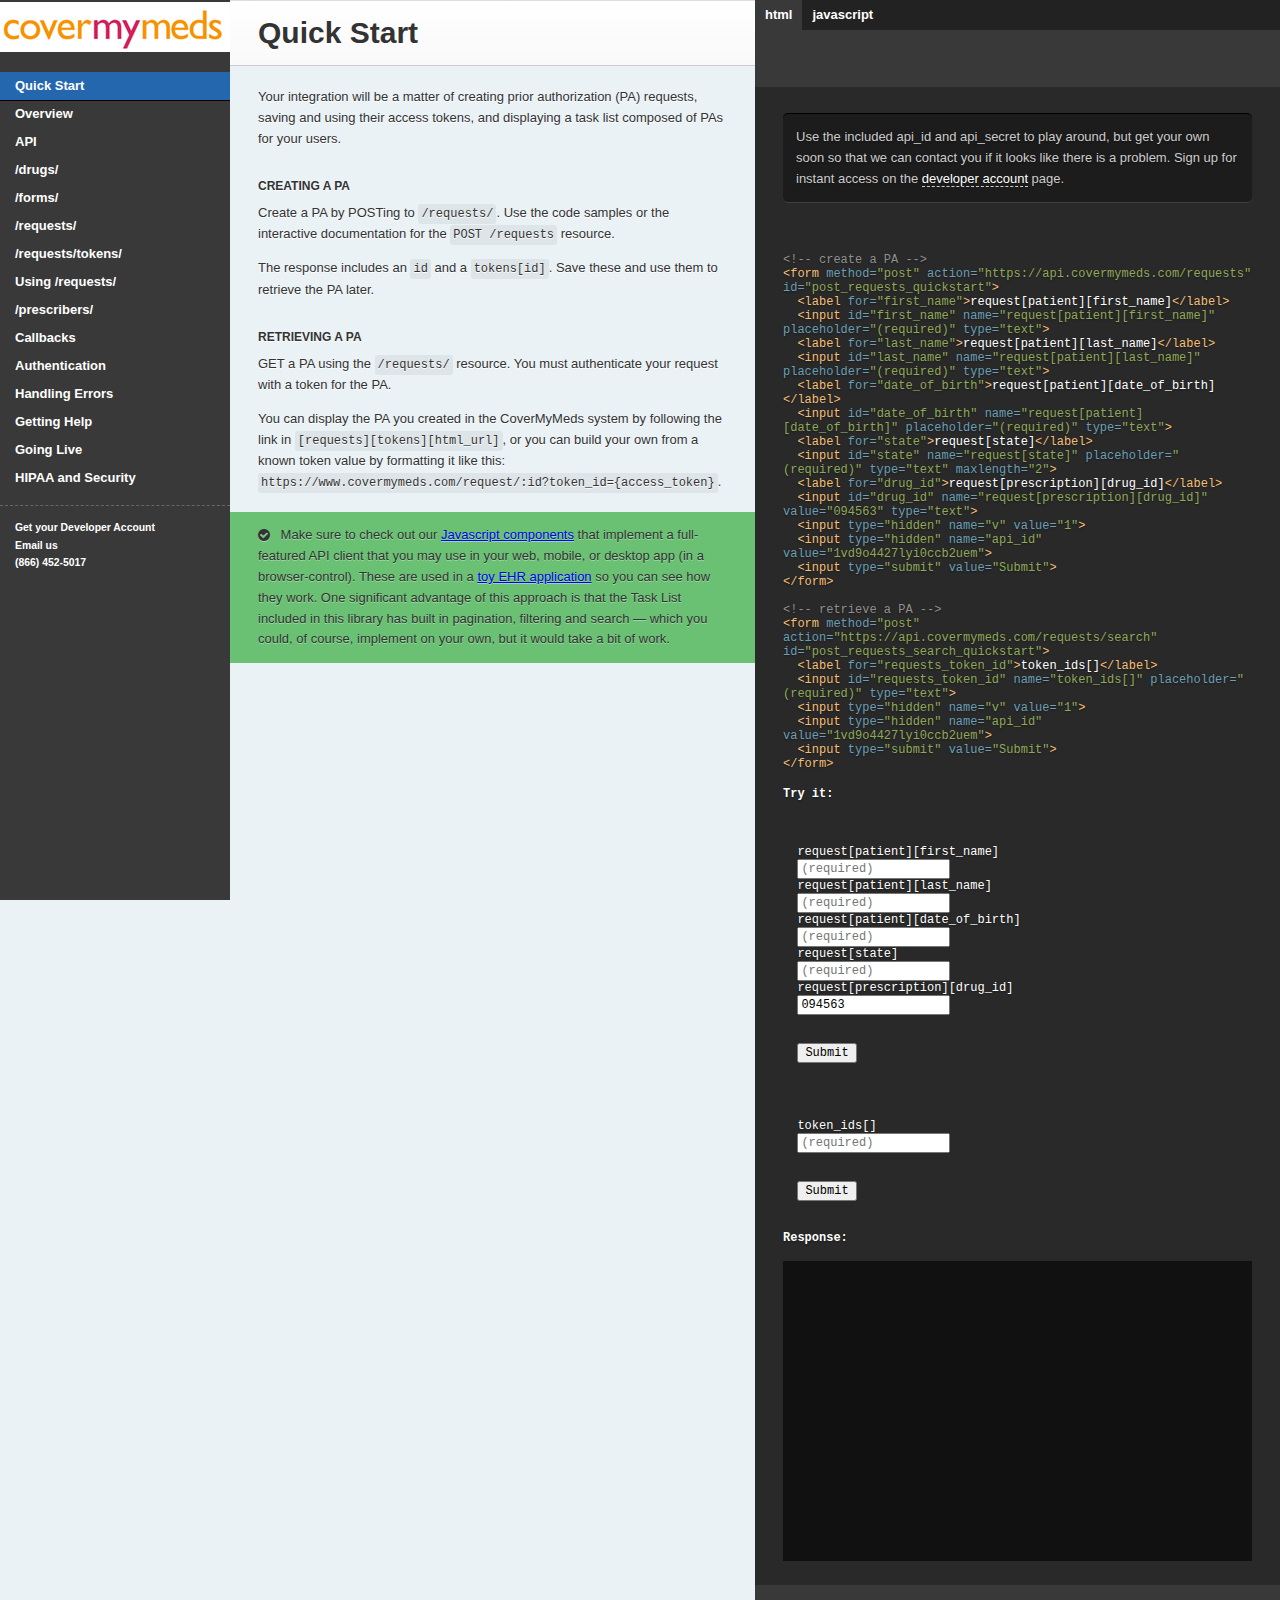
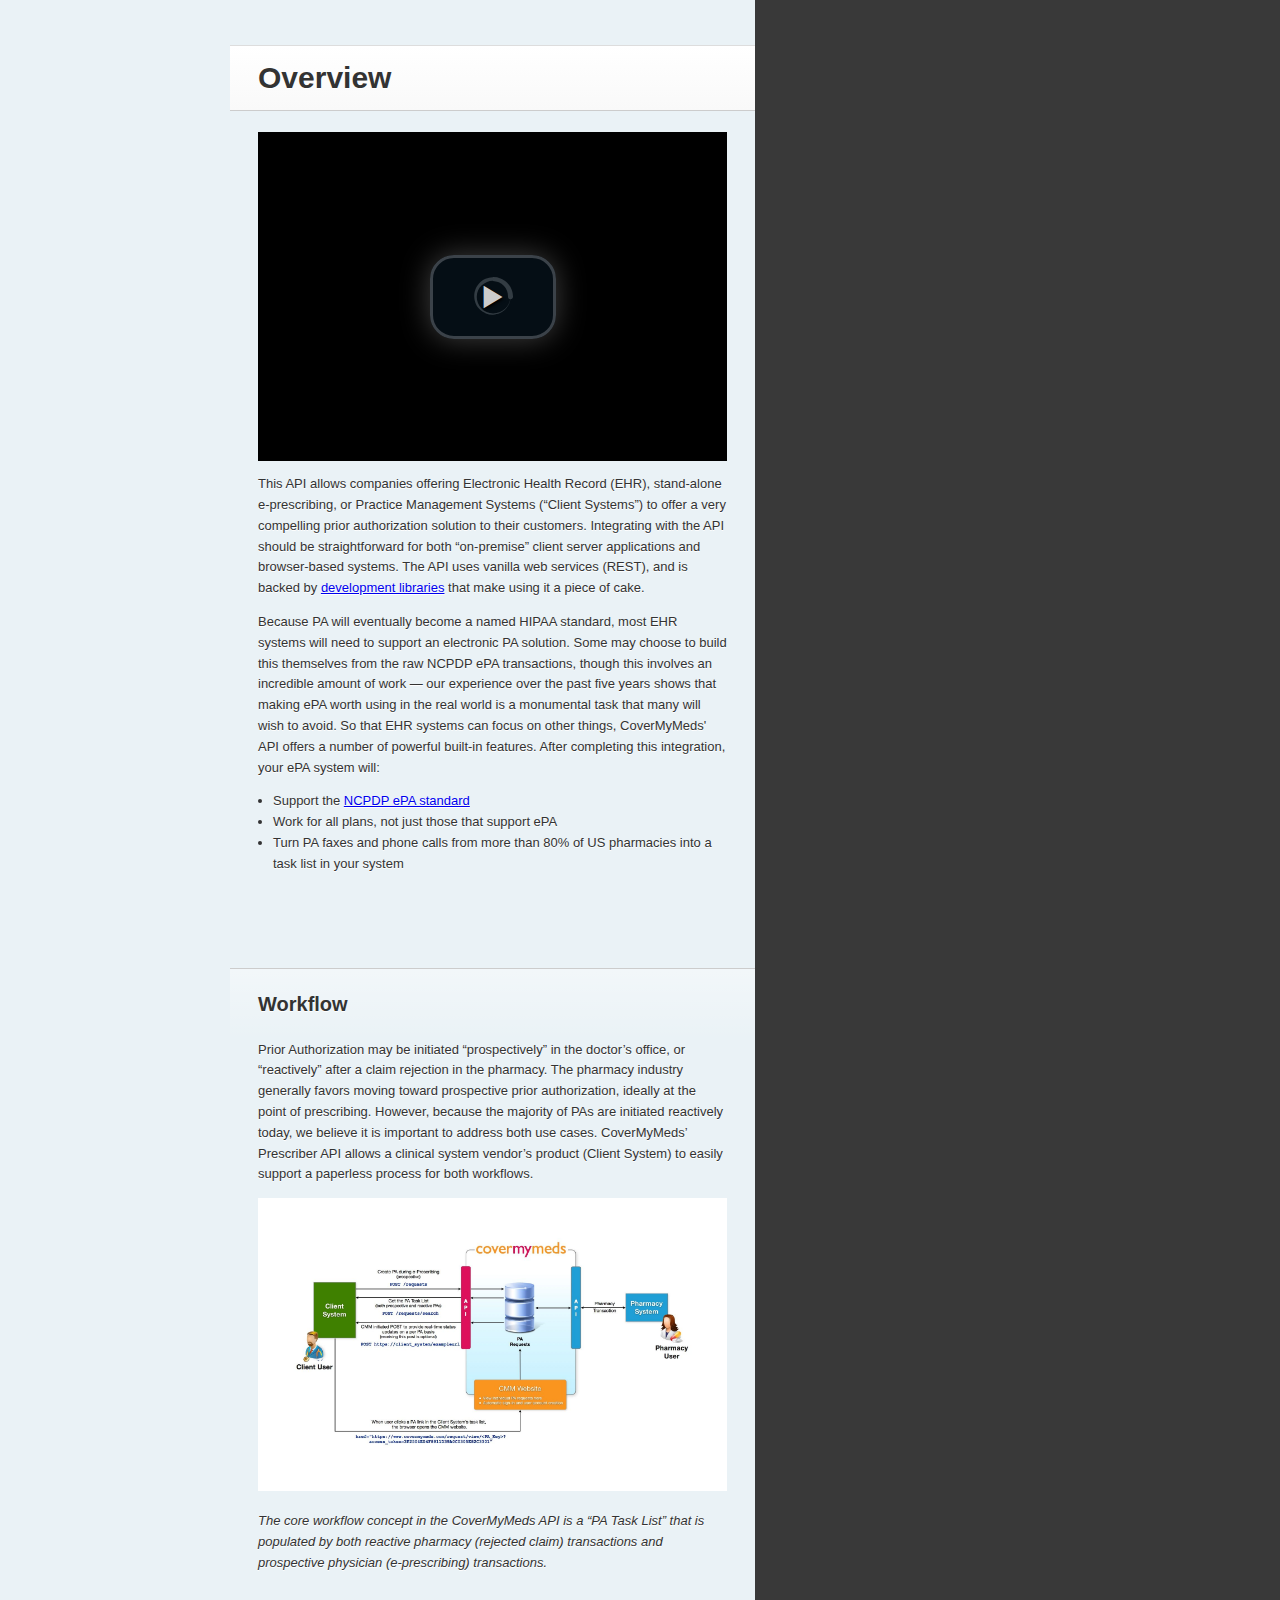
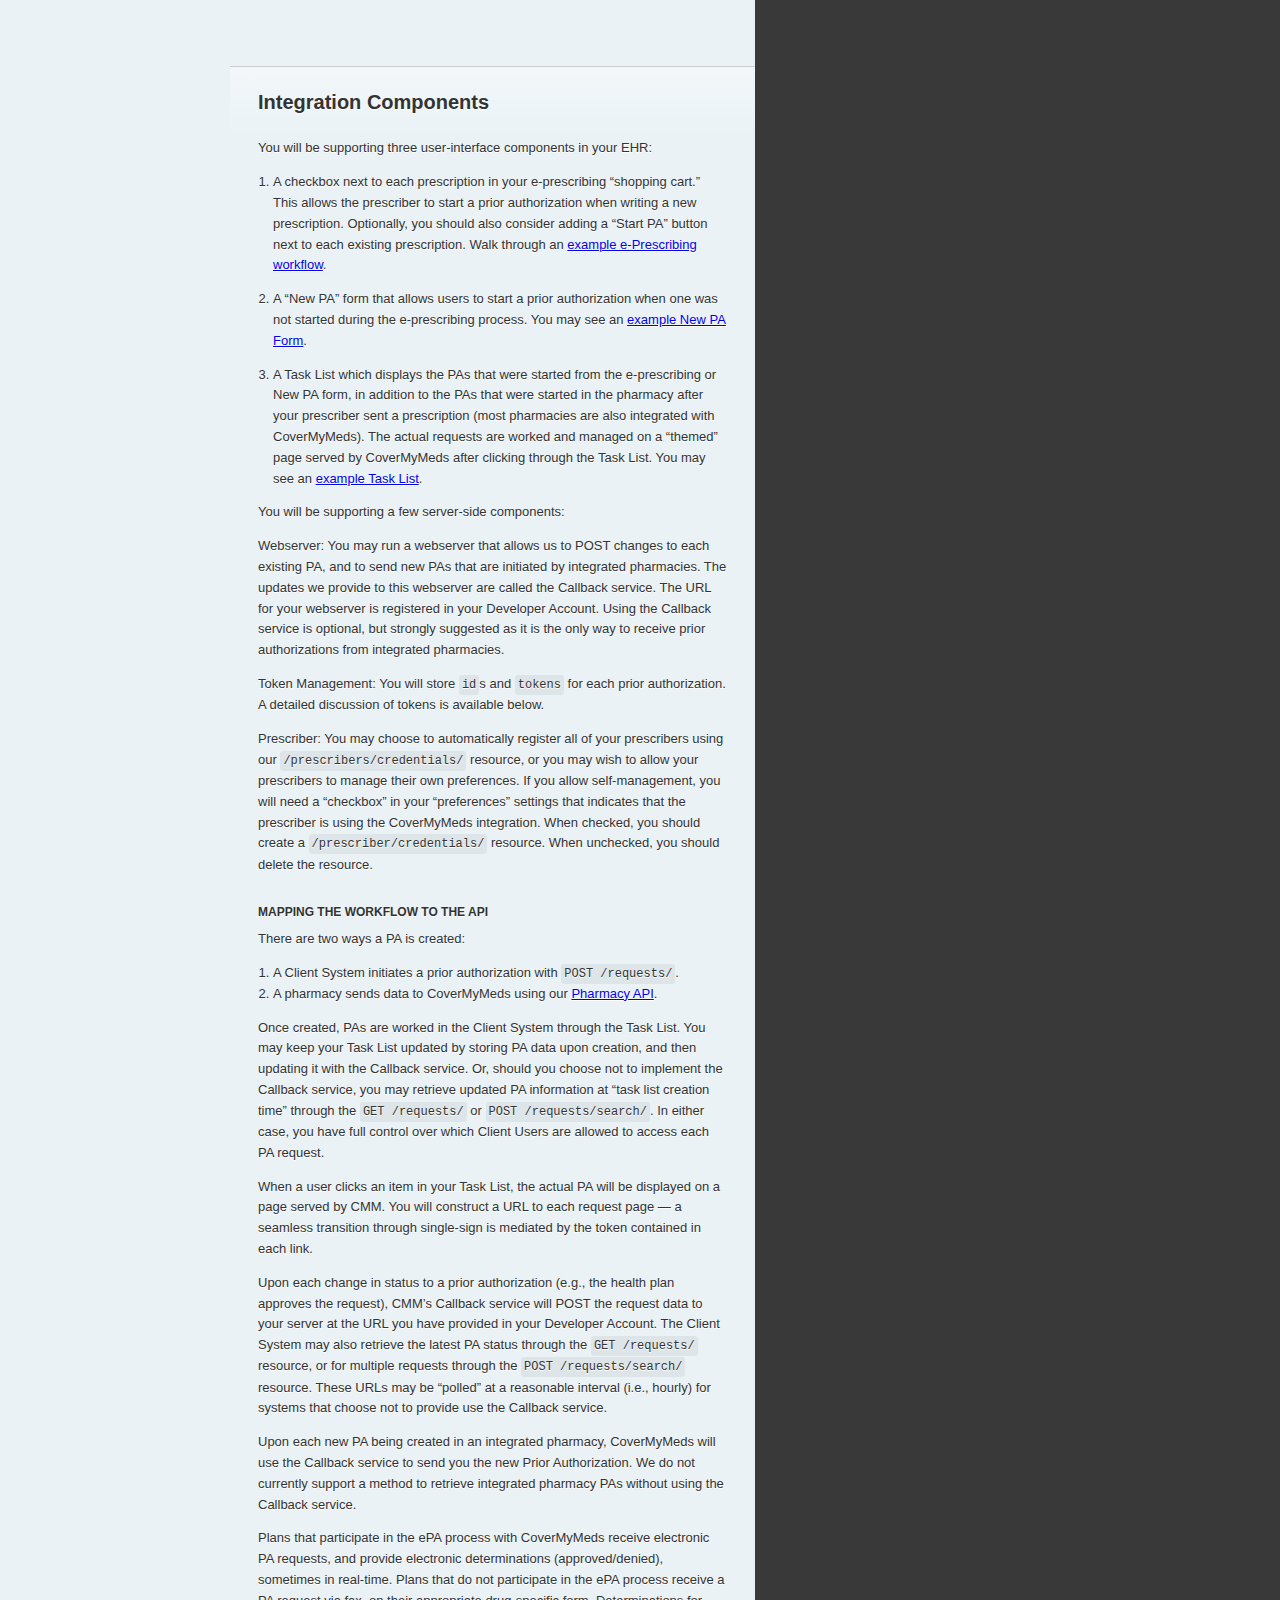
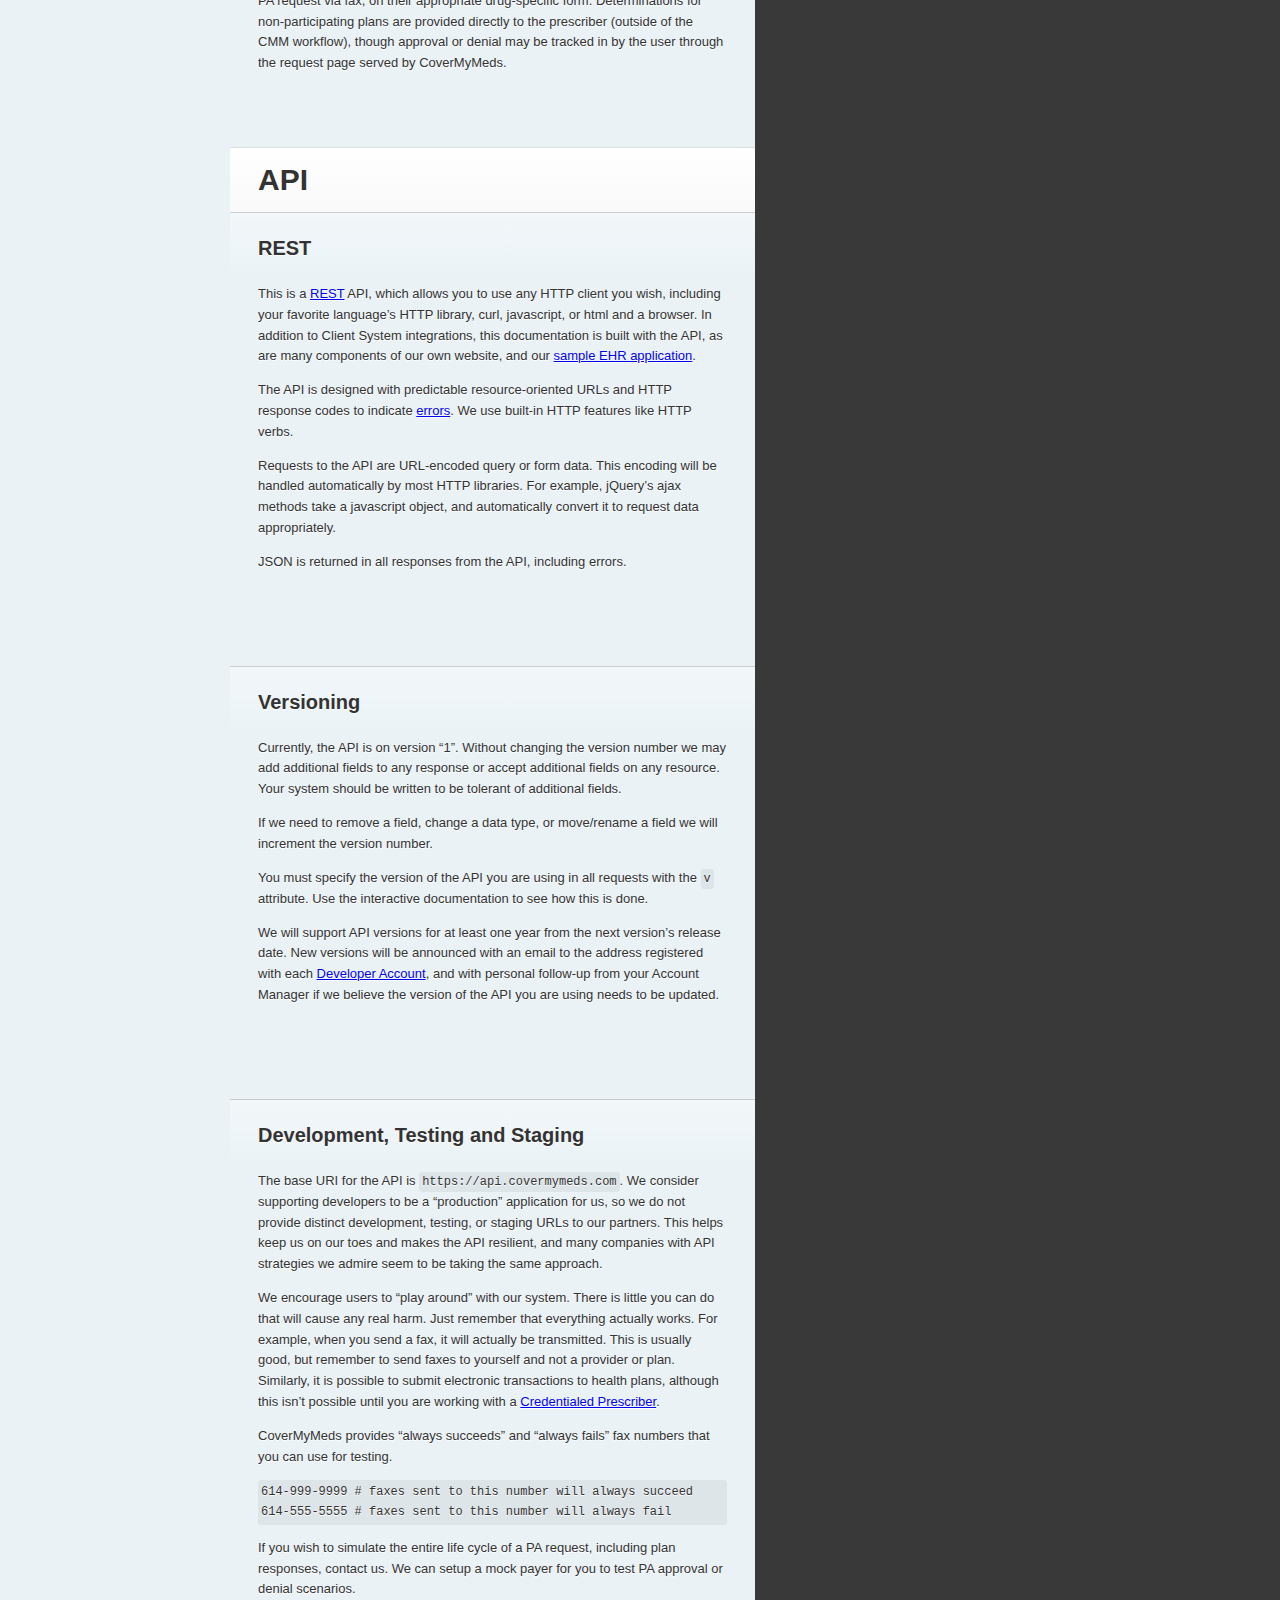
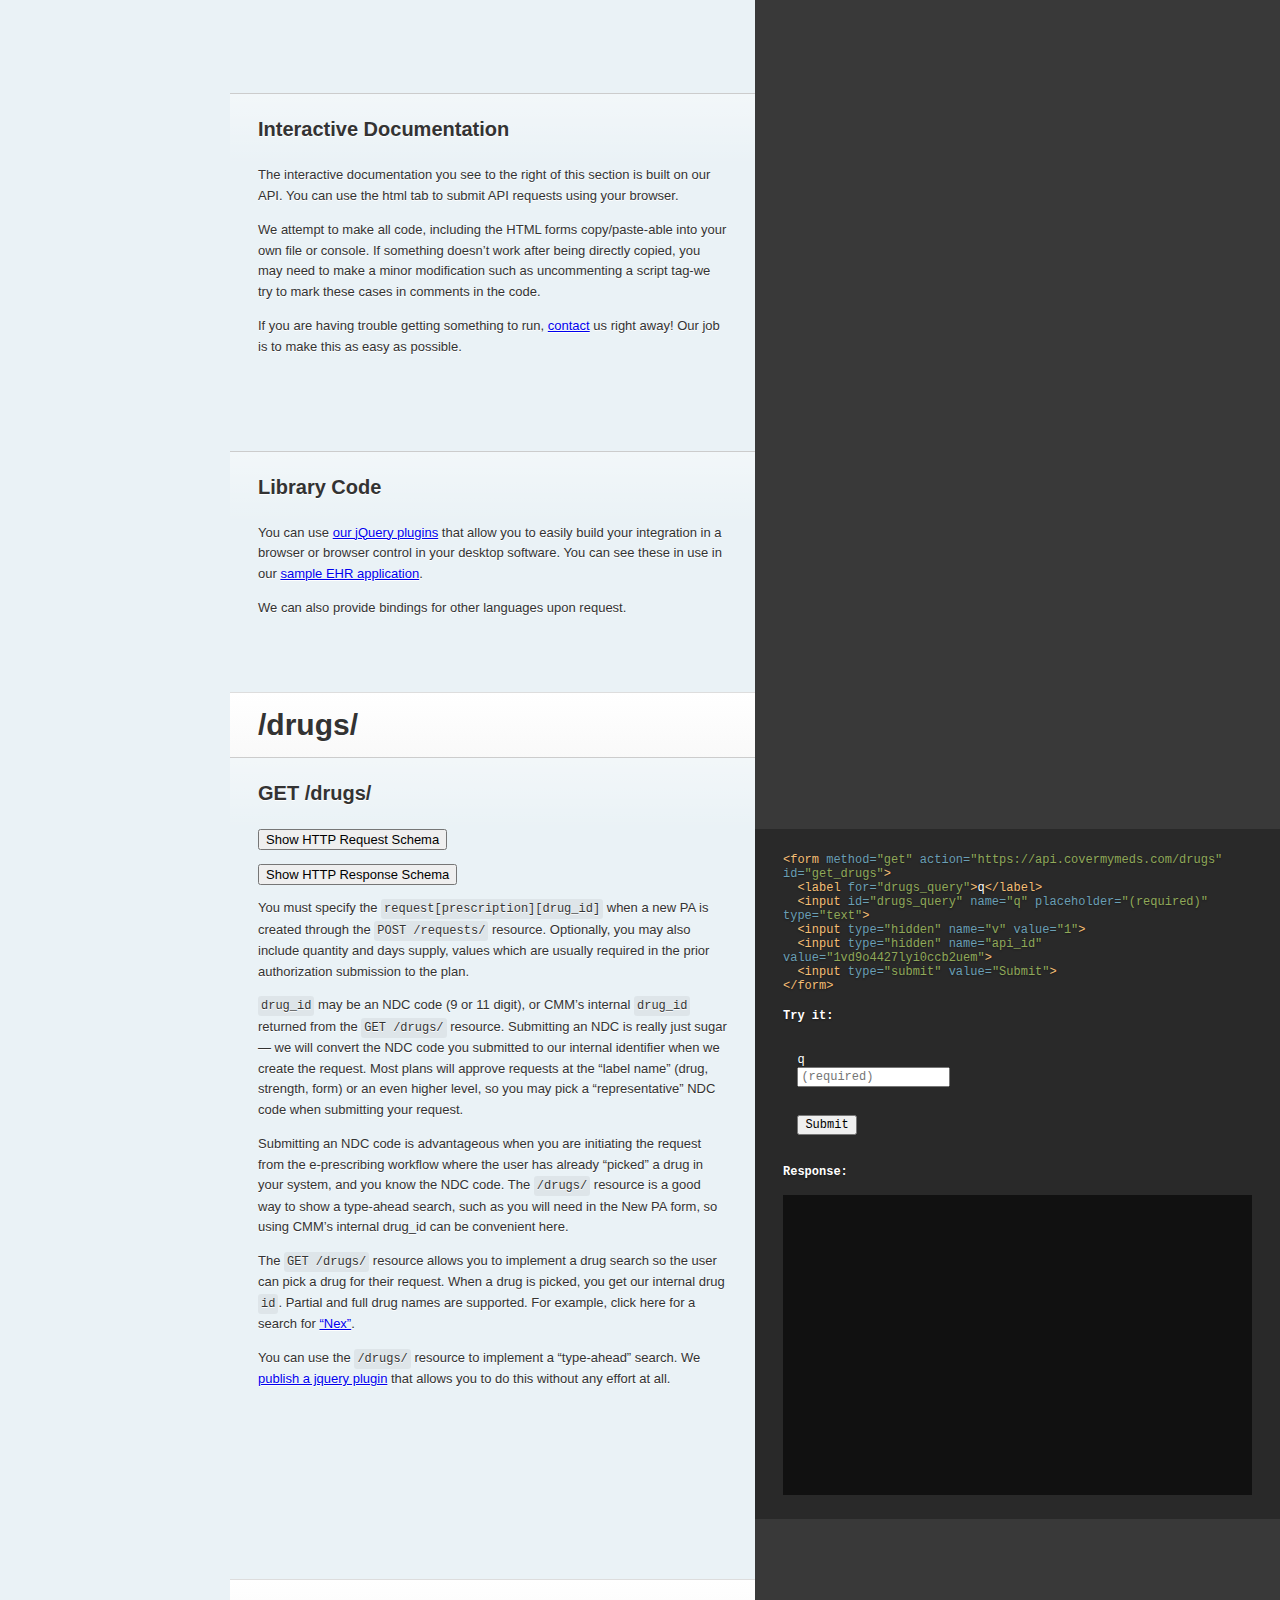
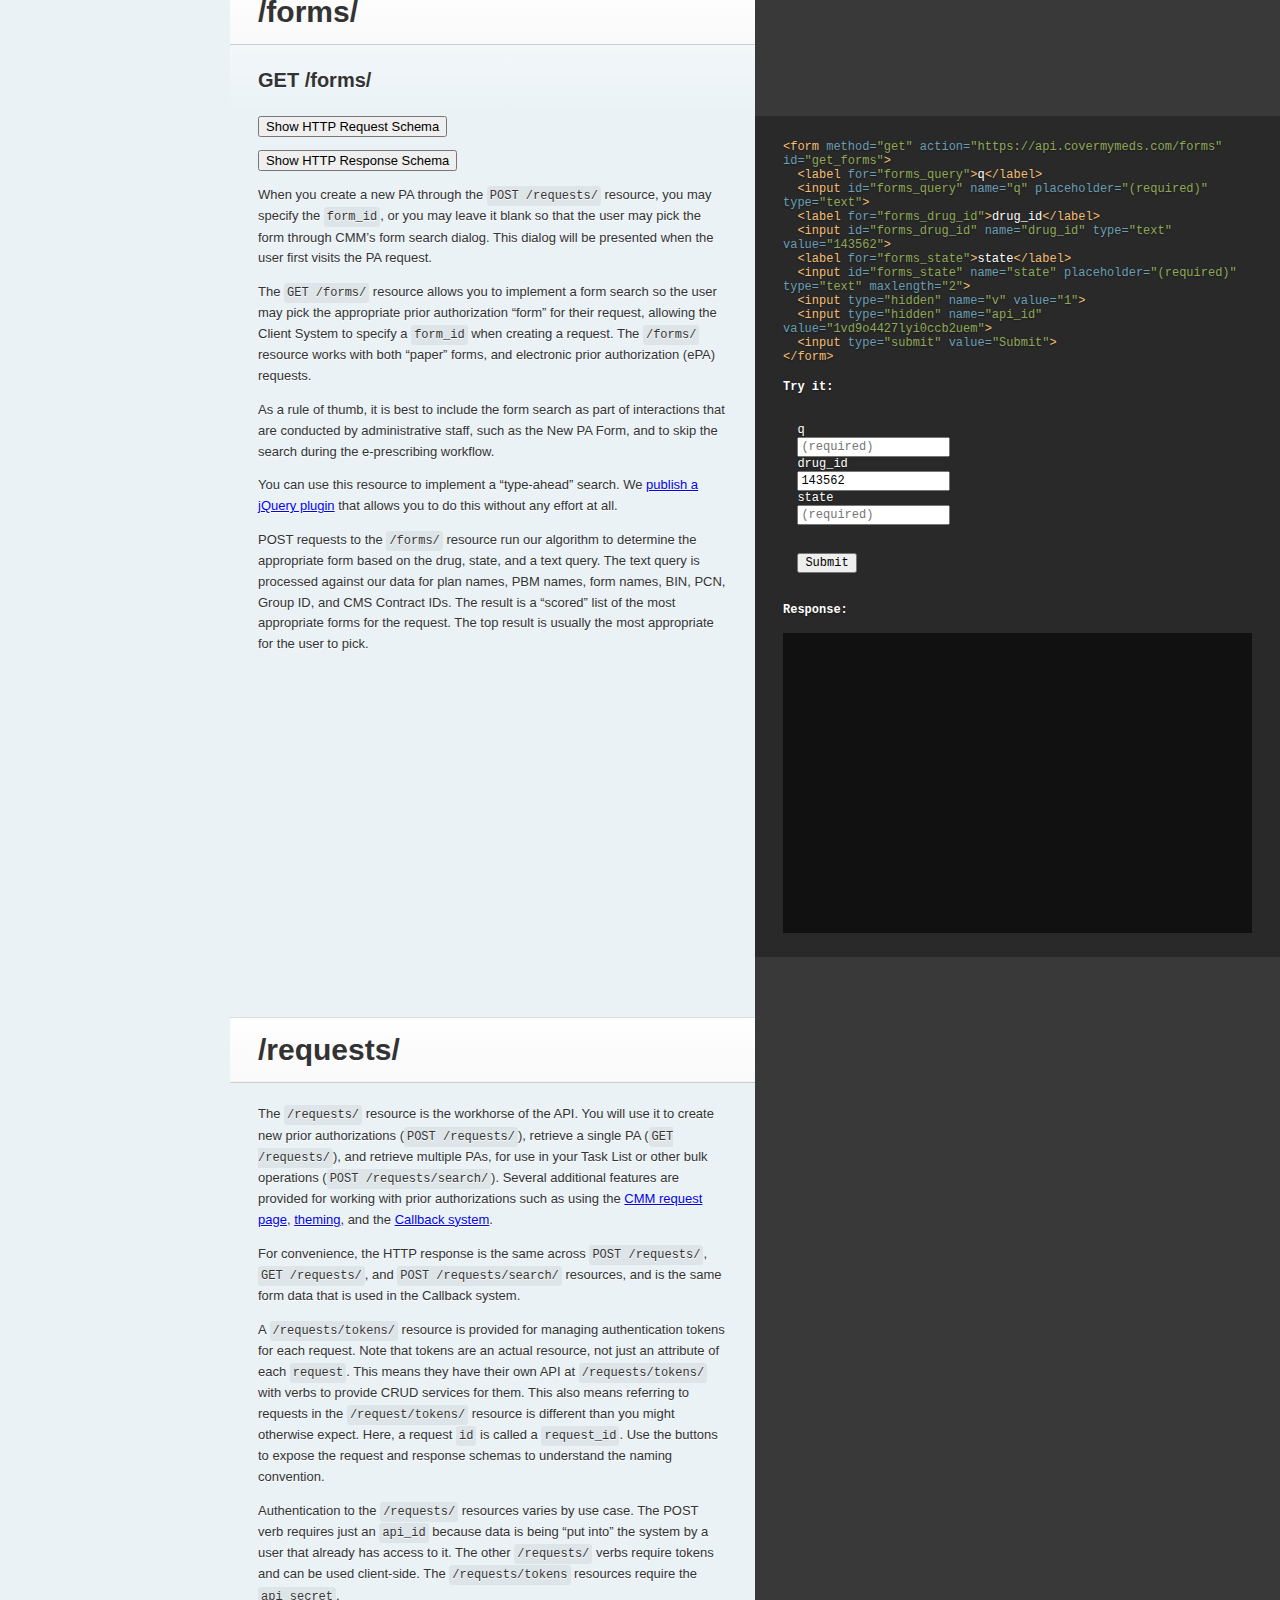
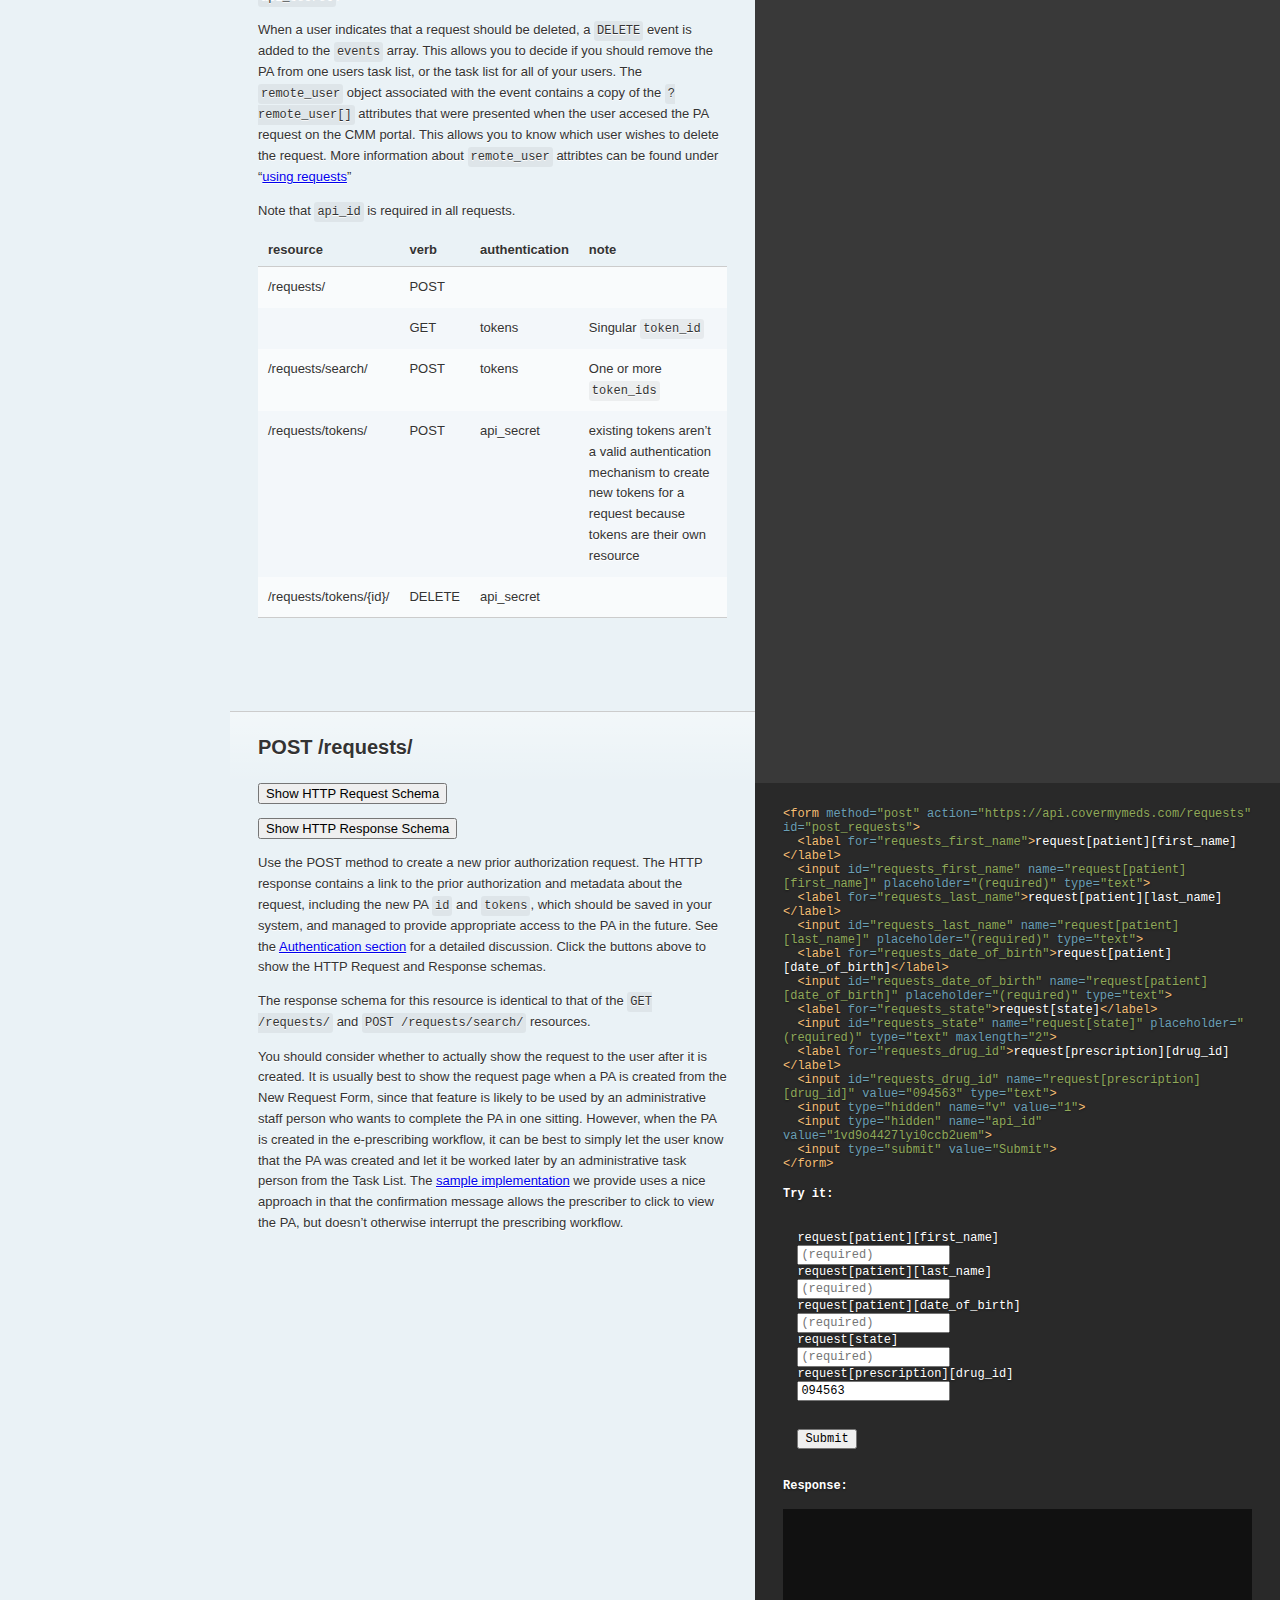
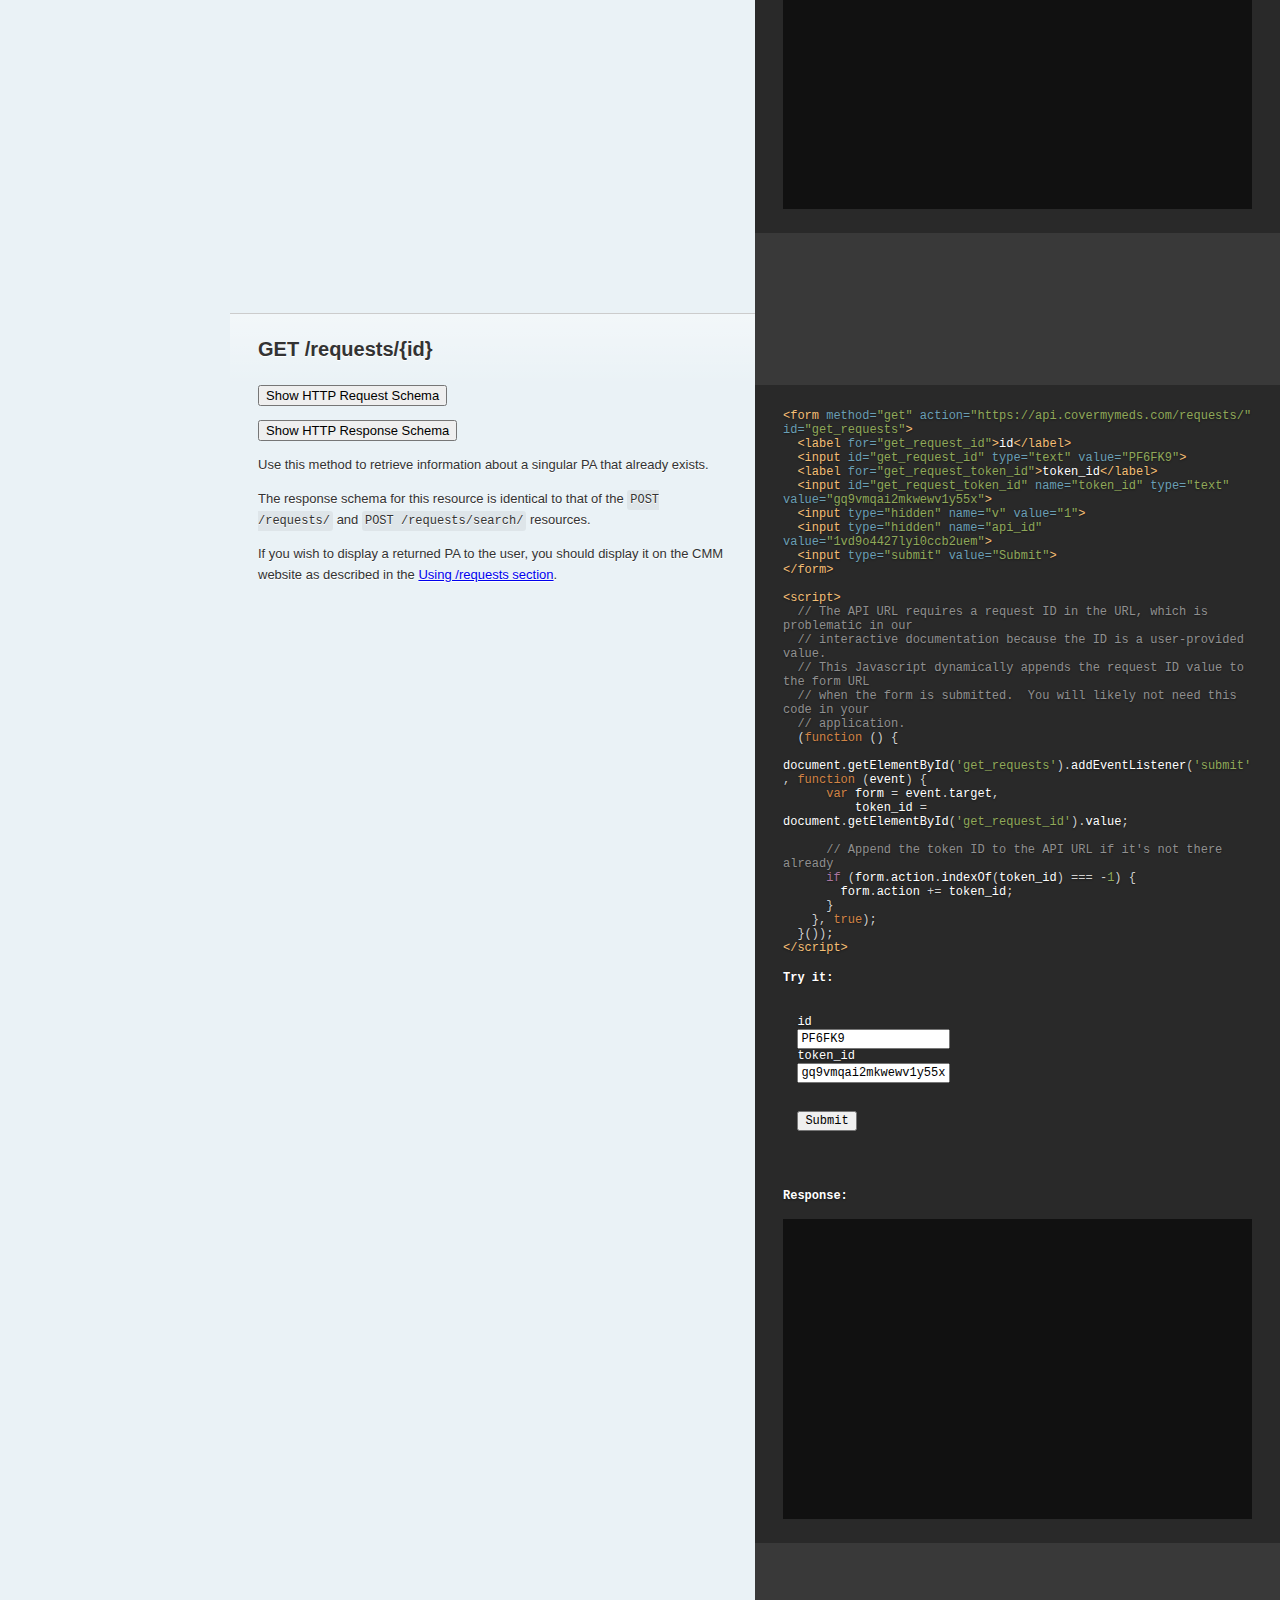
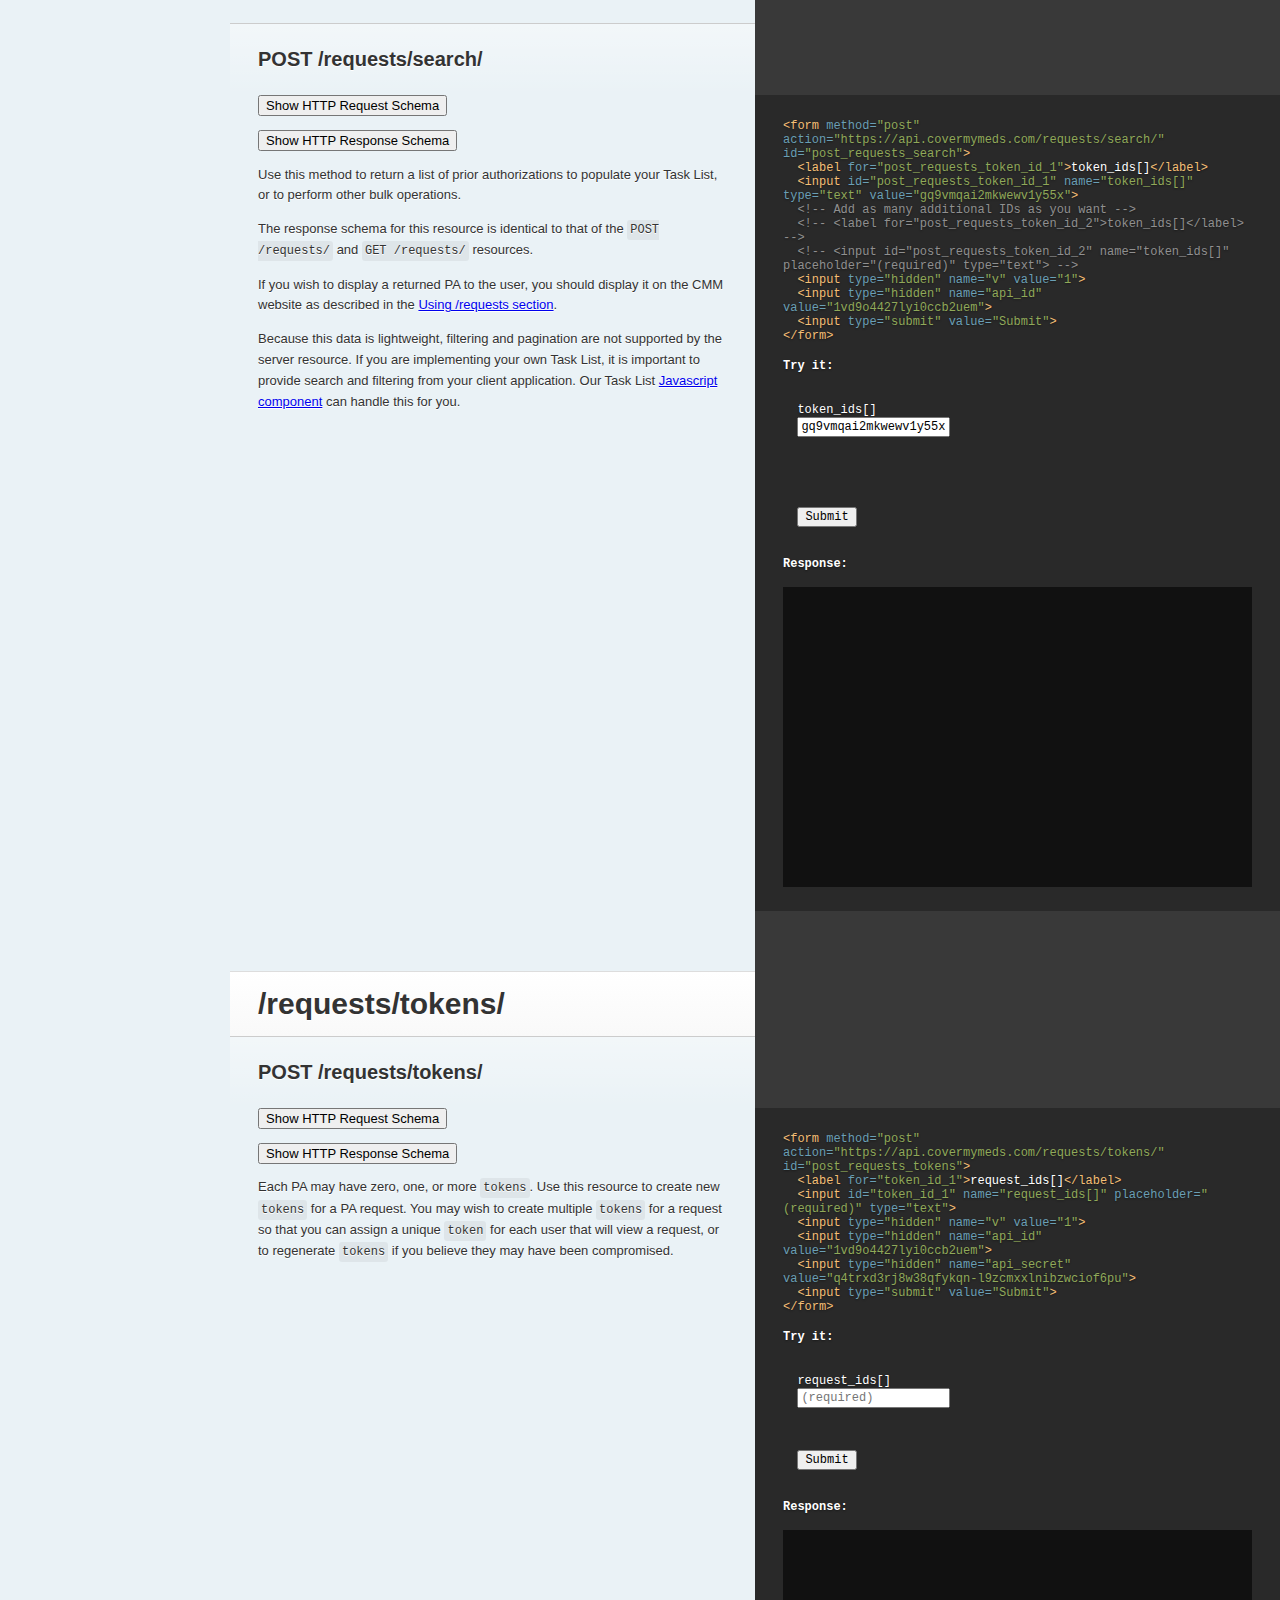
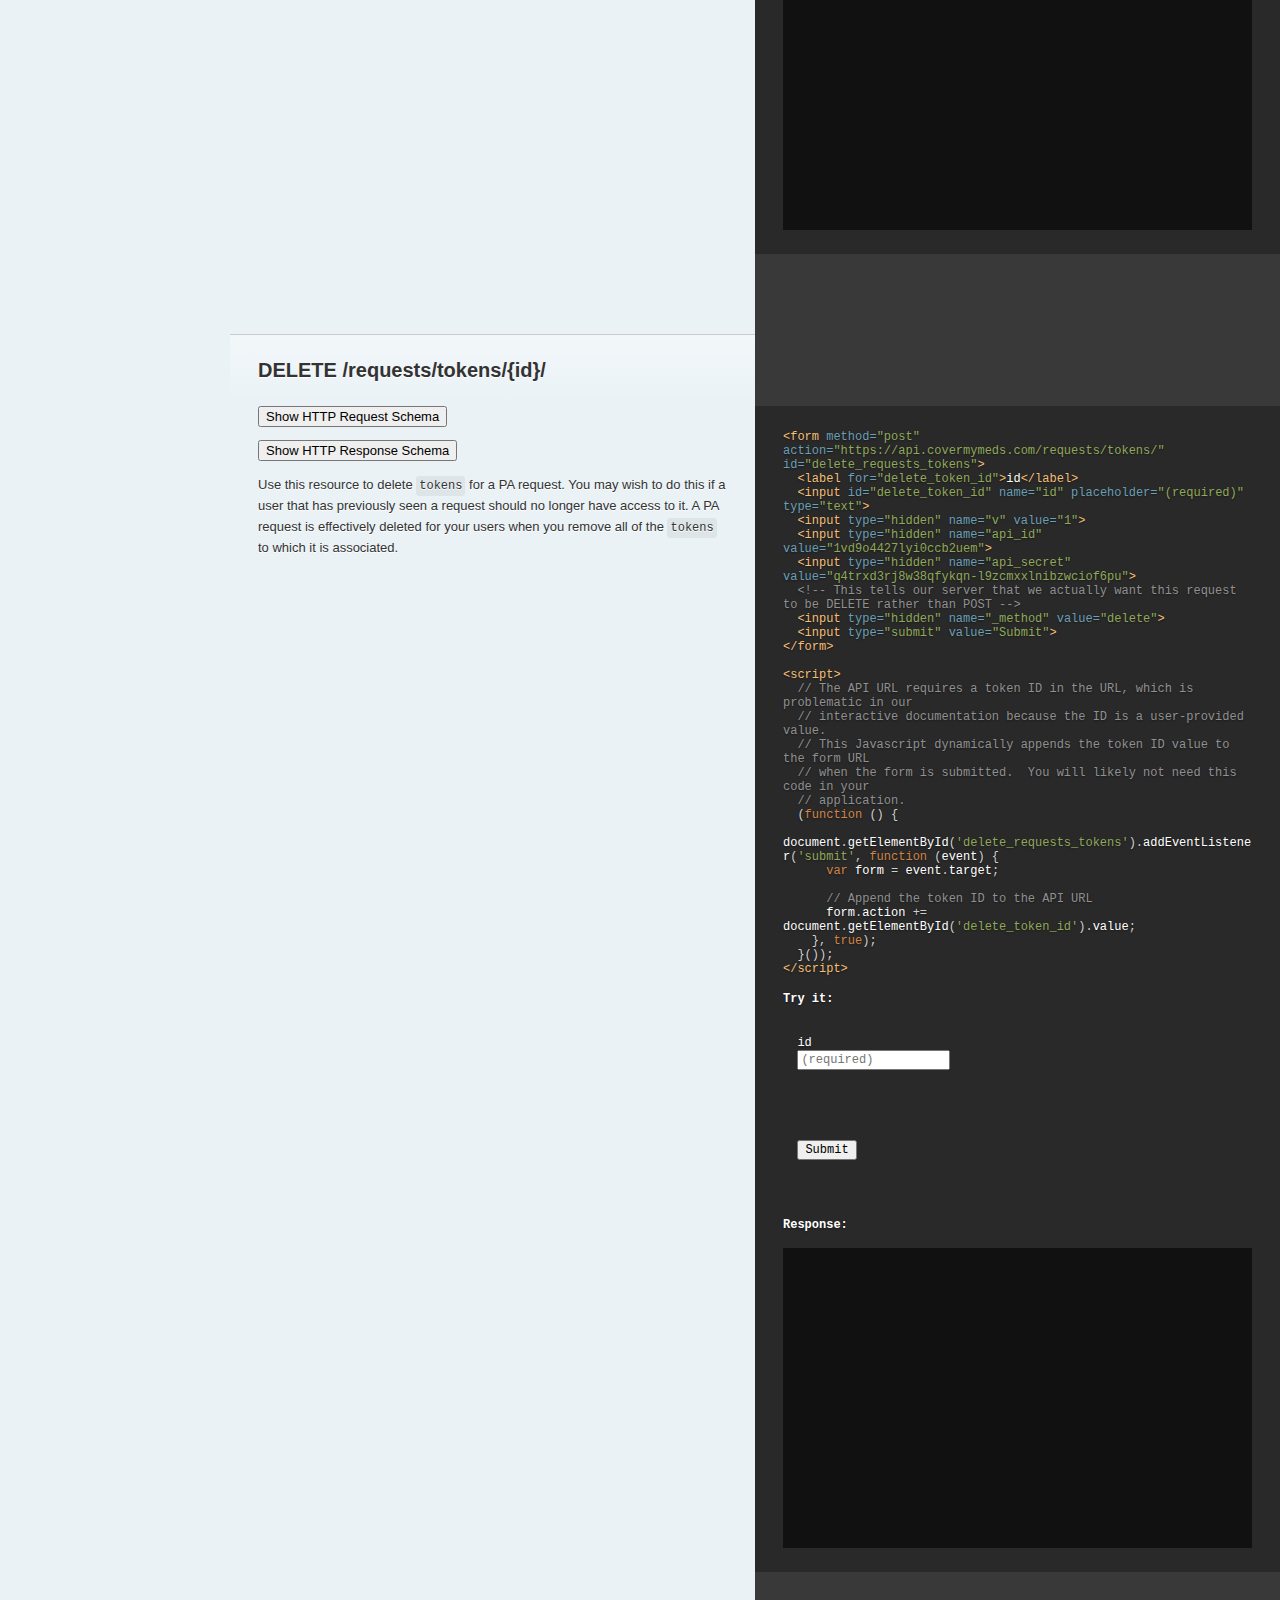
==== api-documentation/index.html @ e149aee3 "Add details for:" ====
<!doctype html>
<html>
  <head>
    <meta charset="utf-8">

    <!-- Always force latest IE rendering engine or request Chrome Frame -->
    <meta content="IE=edge,chrome=1" http-equiv="X-UA-Compatible">

    <!-- Use title if it's in the page YAML frontmatter -->
    <title>API Reference</title>

    <link href="stylesheets/screen.css" media="screen" rel="stylesheet" type="text/css" />
    <link href="stylesheets/print.css" media="print" rel="stylesheet" type="text/css" />
    <script src="https://code.jquery.com/jquery-1.10.1.min.js"></script>
    <script src="javascripts/all.js" type="text/javascript"></script>

    <script>
      $(function() {
        var toc = $("#toc").tocify({
          selectors: "h1,h2",
          extendPage: false,
          theme: "none",
          smoothScroll: false,
          showEffectSpeed: 0,
          hideEffectSpeed: 180,
          ignoreSelector: ".toc-ignore",
          hashGenerator: 'pretty',
          highlightOffset: 60,
          scrollTo: -2,
          scrollHistory: true,
          hashGenerator: function(text, element) {
            return element[0].getAttribute('id');
          }
        }).data("toc-tocify");
        // Hack to make already open sections to start opened,
        // instead of displaying an ugly animation
        setTimeout(function() {
          toc.setOption("showEffectSpeed", 180);
        },50);
        setupLanguages([
          
            
              
                'html',
              
            
              
                'javascript',
              
            
          
        ]);
      });
    </script>
    <script type="text/javascript">
      var _gaq = _gaq || [];
      _gaq.push(['_setAccount', 'UA-7780355-1']);
      _gaq.push(['_setDomainName', 'covermymeds.com']);
      _gaq.push(['_trackPageview']);

      (function() {
        var ga = document.createElement('script'); ga.type = 'text/javascript'; ga.async = true;
        ga.src = ('https:' == document.location.protocol ? 'https://ssl' : 'http://www') + '.google-analytics.com/ga.js';
        var s = document.getElementsByTagName('script')[0]; s.parentNode.insertBefore(ga, s);
      })();
    </script>
  </head>

  <body class="index">
    <div class="tocify-wrapper">
      <img src="images/logo.png" />
      <div id="toc">
      </div>
      
      <ul class="toc-footer">
        
          <li><a href='https://api.covermymeds.com/consumers'>Get your Developer Account</a></li>
        
          <li><a href='mailto:developers@covermymeds.com'>Email us</a></li>
        
          <li>(866) 452-5017</li>
        
      </ul>
      
    </div>
    <div class="page-wrapper">
      <div class="content">
        <h1 id="quick-start">Quick Start</h1>

<blockquote>
<p>Use the included api_id and api_secret to play around, but get your own soon so that we can contact you if it looks like there is a problem.  Sign up for instant access on the <a href="https://api.covermymeds.com/consumers">developer account</a> page.</p>
</blockquote>

<p>Your integration will be a matter of creating prior authorization (PA) requests, saving and using their access tokens, and displaying a task list composed of PAs for your users.</p>

<h3 id="creating-a-pa">Creating a PA</h3>
<pre class="highlight html"><span class="c">&lt;!-- create a PA --&gt;</span>
<span class="nt">&lt;form</span> <span class="na">method=</span><span class="s">"post"</span> <span class="na">action=</span><span class="s">"https://api.covermymeds.com/requests"</span> <span class="na">id=</span><span class="s">"post_requests_quickstart"</span><span class="nt">&gt;</span>
  <span class="nt">&lt;label</span> <span class="na">for=</span><span class="s">"first_name"</span><span class="nt">&gt;</span>request[patient][first_name]<span class="nt">&lt;/label&gt;</span>
  <span class="nt">&lt;input</span> <span class="na">id=</span><span class="s">"first_name"</span> <span class="na">name=</span><span class="s">"request[patient][first_name]"</span> <span class="na">placeholder=</span><span class="s">"(required)"</span> <span class="na">type=</span><span class="s">"text"</span><span class="nt">&gt;</span>
  <span class="nt">&lt;label</span> <span class="na">for=</span><span class="s">"last_name"</span><span class="nt">&gt;</span>request[patient][last_name]<span class="nt">&lt;/label&gt;</span>
  <span class="nt">&lt;input</span> <span class="na">id=</span><span class="s">"last_name"</span> <span class="na">name=</span><span class="s">"request[patient][last_name]"</span> <span class="na">placeholder=</span><span class="s">"(required)"</span> <span class="na">type=</span><span class="s">"text"</span><span class="nt">&gt;</span>
  <span class="nt">&lt;label</span> <span class="na">for=</span><span class="s">"date_of_birth"</span><span class="nt">&gt;</span>request[patient][date_of_birth]<span class="nt">&lt;/label&gt;</span>
  <span class="nt">&lt;input</span> <span class="na">id=</span><span class="s">"date_of_birth"</span> <span class="na">name=</span><span class="s">"request[patient][date_of_birth]"</span> <span class="na">placeholder=</span><span class="s">"(required)"</span> <span class="na">type=</span><span class="s">"text"</span><span class="nt">&gt;</span>
  <span class="nt">&lt;label</span> <span class="na">for=</span><span class="s">"state"</span><span class="nt">&gt;</span>request[state]<span class="nt">&lt;/label&gt;</span>
  <span class="nt">&lt;input</span> <span class="na">id=</span><span class="s">"state"</span> <span class="na">name=</span><span class="s">"request[state]"</span> <span class="na">placeholder=</span><span class="s">"(required)"</span> <span class="na">type=</span><span class="s">"text"</span> <span class="na">maxlength=</span><span class="s">"2"</span><span class="nt">&gt;</span>
  <span class="nt">&lt;label</span> <span class="na">for=</span><span class="s">"drug_id"</span><span class="nt">&gt;</span>request[prescription][drug_id]<span class="nt">&lt;/label&gt;</span>
  <span class="nt">&lt;input</span> <span class="na">id=</span><span class="s">"drug_id"</span> <span class="na">name=</span><span class="s">"request[prescription][drug_id]"</span> <span class="na">value=</span><span class="s">"094563"</span> <span class="na">type=</span><span class="s">"text"</span><span class="nt">&gt;</span>
  <span class="nt">&lt;input</span> <span class="na">type=</span><span class="s">"hidden"</span> <span class="na">name=</span><span class="s">"v"</span> <span class="na">value=</span><span class="s">"1"</span><span class="nt">&gt;</span>
  <span class="nt">&lt;input</span> <span class="na">type=</span><span class="s">"hidden"</span> <span class="na">name=</span><span class="s">"api_id"</span> <span class="na">value=</span><span class="s">"1vd9o4427lyi0ccb2uem"</span><span class="nt">&gt;</span>
  <span class="nt">&lt;input</span> <span class="na">type=</span><span class="s">"submit"</span> <span class="na">value=</span><span class="s">"Submit"</span><span class="nt">&gt;</span>
<span class="nt">&lt;/form&gt;</span>

<span class="c">&lt;!-- retrieve a PA --&gt;</span>
<span class="nt">&lt;form</span> <span class="na">method=</span><span class="s">"post"</span> <span class="na">action=</span><span class="s">"https://api.covermymeds.com/requests/search"</span> <span class="na">id=</span><span class="s">"post_requests_search_quickstart"</span><span class="nt">&gt;</span>
  <span class="nt">&lt;label</span> <span class="na">for=</span><span class="s">"requests_token_id"</span><span class="nt">&gt;</span>token_ids[]<span class="nt">&lt;/label&gt;</span>
  <span class="nt">&lt;input</span> <span class="na">id=</span><span class="s">"requests_token_id"</span> <span class="na">name=</span><span class="s">"token_ids[]"</span> <span class="na">placeholder=</span><span class="s">"(required)"</span> <span class="na">type=</span><span class="s">"text"</span><span class="nt">&gt;</span>
  <span class="nt">&lt;input</span> <span class="na">type=</span><span class="s">"hidden"</span> <span class="na">name=</span><span class="s">"v"</span> <span class="na">value=</span><span class="s">"1"</span><span class="nt">&gt;</span>
  <span class="nt">&lt;input</span> <span class="na">type=</span><span class="s">"hidden"</span> <span class="na">name=</span><span class="s">"api_id"</span> <span class="na">value=</span><span class="s">"1vd9o4427lyi0ccb2uem"</span><span class="nt">&gt;</span>
  <span class="nt">&lt;input</span> <span class="na">type=</span><span class="s">"submit"</span> <span class="na">value=</span><span class="s">"Submit"</span><span class="nt">&gt;</span>
<span class="nt">&lt;/form&gt;</span>
</pre><pre class="highlight javascript"><span class="c1">// Uncomment &lt;script&gt; tags if needed
// &lt;script src="//code.jquery.com/jquery-1.11.0.min.js"&gt;&lt;/script&gt;
// &lt;script&gt;
</span><span class="nx">$</span><span class="p">(</span><span class="kd">function</span> <span class="p">()</span> <span class="p">{</span>
  <span class="c1">// Create a PA
</span>  <span class="nx">$</span><span class="p">.</span><span class="nx">ajax</span><span class="p">({</span>
    <span class="na">method</span><span class="p">:</span> <span class="s1">'post'</span><span class="p">,</span>
    <span class="na">url</span><span class="p">:</span> <span class="s1">'https://api.covermymeds.com/requests'</span><span class="p">,</span>
    <span class="na">data</span><span class="p">:</span> <span class="p">{</span>
      <span class="na">api_id</span><span class="p">:</span> <span class="s1">'1vd9o4427lyi0ccb2uem'</span><span class="p">,</span>
      <span class="na">v</span><span class="p">:</span> <span class="mi">1</span><span class="p">,</span>
      <span class="na">request</span><span class="p">:</span> <span class="p">{</span>
        <span class="na">form_id</span><span class="p">:</span> <span class="s1">'anthem_ppi'</span><span class="p">,</span>
        <span class="na">state</span><span class="p">:</span> <span class="s1">'OH'</span><span class="p">,</span>
        <span class="na">patient</span><span class="p">:</span> <span class="p">{</span>
          <span class="na">first_name</span><span class="p">:</span> <span class="s1">'Matt'</span><span class="p">,</span>
          <span class="na">last_name</span><span class="p">:</span> <span class="s1">'Smith'</span><span class="p">,</span>
          <span class="na">date_of_birth</span><span class="p">:</span> <span class="s1">'01/27/1979'</span>
        <span class="p">},</span>
        <span class="na">prescription</span><span class="p">:</span> <span class="p">{</span>
          <span class="na">drug_id</span><span class="p">:</span> <span class="s1">'131079'</span>
        <span class="p">}</span>
      <span class="p">}</span>
    <span class="p">},</span>
    <span class="na">success</span><span class="p">:</span> <span class="kd">function</span> <span class="p">(</span><span class="nx">data</span><span class="p">)</span> <span class="p">{</span>
      <span class="nx">console</span><span class="p">.</span><span class="nx">log</span><span class="p">(</span><span class="s2">"Request created! "</span> <span class="o">+</span> <span class="nx">JSON</span><span class="p">.</span><span class="nx">stringify</span><span class="p">(</span><span class="nx">data</span><span class="p">));</span>
    <span class="p">}</span>
  <span class="p">});</span>

  <span class="c1">// Retrieve a PA
</span>  <span class="nx">$</span><span class="p">.</span><span class="nx">ajax</span><span class="p">({</span>
    <span class="na">method</span><span class="p">:</span> <span class="s1">'post'</span><span class="p">,</span>
    <span class="na">url</span><span class="p">:</span> <span class="s1">'https://api.covermymeds.com/requests/search'</span><span class="p">,</span>
    <span class="na">data</span><span class="p">:</span> <span class="p">{</span>
      <span class="na">api_id</span><span class="p">:</span> <span class="s1">'1vd9o4427lyi0ccb2uem'</span><span class="p">,</span>
      <span class="na">v</span><span class="p">:</span> <span class="mi">1</span><span class="p">,</span>
      <span class="na">token_ids</span><span class="p">:</span> <span class="p">[</span><span class="s1">'gq9vmqai2mkwewv1y55x'</span><span class="p">]</span>
    <span class="p">},</span>
    <span class="na">success</span><span class="p">:</span> <span class="kd">function</span> <span class="p">(</span><span class="nx">data</span><span class="p">)</span> <span class="p">{</span>
      <span class="nx">console</span><span class="p">.</span><span class="nx">log</span><span class="p">(</span><span class="s2">"Request search results: "</span> <span class="o">+</span> <span class="nx">JSON</span><span class="p">.</span><span class="nx">stringify</span><span class="p">(</span><span class="nx">data</span><span class="p">));</span>
    <span class="p">}</span>
  <span class="p">});</span>
<span class="p">});</span>
<span class="c1">// &lt;/script&gt;
</span></pre>
<p>Create a PA by POSTing to <code class="prettyprint">/requests/</code>.  Use the code samples or the interactive documentation for the <code class="prettyprint">POST /requests</code> resource.</p>

<p>The response includes an <code class="prettyprint">id</code> and a <code class="prettyprint">tokens[id]</code>.  Save these and use them to retrieve the PA later.</p>

<h3 id="retrieving-a-pa">Retrieving a PA</h3>

<p>GET a PA using the <code class="prettyprint">/requests/</code> resource.  You must authenticate your request with a token for the PA.</p>

<p>You can display the PA you created in the CoverMyMeds system by following the link in <code class="prettyprint">[requests][tokens][html_url]</code>, or you can build your own from a known token value by formatting it like this:
<code class="prettyprint">https://www.covermymeds.com/request/:id?token_id={access_token}</code>.</p>

<p><aside class="success">
Make sure to check out our <a href="https://github.com/covermymeds/api-jquery-plugins">Javascript components</a> that implement a full-featured API client that you may use in your web, mobile, or desktop app (in a browser-control).  These are used in a <a href="http://covermymeds.github.io/ehr-example/">toy EHR application</a> so you can see how they work.  One significant advantage of this approach is that the Task List included in this library has built in pagination, filtering and search — which you could, of course, implement on your own, but it would take a bit of work.
</aside></p>

<h1 id="overview">Overview</h1>

<p><video id="overview-video" class="video-js vjs-default-skin vjs-big-play-centered" data-setup='{"controls":true,"autoplay":false,"preload":"auto","width":"100%","height":"329"}'>
  <source src="//video.covermymeds.com/assets/EHR_demo.mp4" type="video/mp4" />
  <source src="//video.covermymeds.com/assets/EHR_demo.webm" type="video/webm" />
</video></p>

<p>This API allows companies offering Electronic Health Record (EHR), stand-alone e-prescribing, or Practice Management Systems (&ldquo;Client Systems&rdquo;) to offer a very compelling prior authorization solution to their customers. Integrating with the API should be straightforward for both “on-premise” client server applications and browser-based systems. The API uses vanilla web services (REST), and is backed by <a href="https://github.com/covermymeds">development libraries</a> that make using it a piece of cake.</p>

<p>Because PA will eventually become a named HIPAA standard, most EHR systems will need to support an electronic PA solution.  Some may choose to build this themselves from the raw NCPDP ePA transactions, though this involves an incredible amount of work — our experience over the past five years shows that making ePA worth using in the real world is a monumental task that many will wish to avoid.  So that EHR systems can focus on other things, CoverMyMeds&#39; API offers a number of powerful built-in features. After completing this integration, your ePA system will:</p>

<ul>
<li>Support the <a href="http://www.ncpdp.org/NCPDP/media/pdf/pressrelease/072213_NCPDP_ePA_FINAL.pdf">NCPDP ePA standard</a></li>
<li>Work for all plans, not just those that support ePA</li>
<li>Turn PA faxes and phone calls from more than 80% of US pharmacies into a task list in your system</li>
</ul>

<h2 id="workflow">Workflow</h2>

<p>Prior Authorization may be initiated “prospectively” in the doctor’s office, or “reactively” after a claim rejection in the pharmacy. The pharmacy industry generally favors moving toward prospective prior authorization, ideally at the point of prescribing. However, because the majority of PAs are initiated reactively today, we believe it is important to address both use cases. CoverMyMeds’ Prescriber API allows a clinical system vendor&rsquo;s product (Client System) to easily support a paperless process for both workflows.</p>

<p><img src="images/cmm-api-diagram.jpg"></p>

<p><em>The core workflow concept in the CoverMyMeds API is a “PA Task List” that is populated by both reactive pharmacy (rejected claim) transactions and prospective physician (e-prescribing) transactions.</em></p>

<h2 id="integration-components">Integration Components</h2>

<p>You will be supporting three user-interface components in your EHR:</p>

<ol>
<li><p>A checkbox next to each prescription in your e-prescribing &ldquo;shopping cart.&rdquo;  This allows the prescriber to start a prior authorization when writing a new prescription.  Optionally, you should also consider adding a &ldquo;Start PA&rdquo; button next to each existing prescription.  Walk through an <a href="http://covermymeds.github.io/ehr-example/#/patients">example e-Prescribing workflow</a>.</p></li>
<li><p>A &ldquo;New PA&rdquo; form that allows users to start a prior authorization when one was not started during the e-prescribing process.  You may see an <a href="http://covermymeds.github.io/ehr-example/#/requests/new">example New PA Form</a>.</p></li>
<li><p>A Task List which displays the PAs that were started from the e-prescribing or New PA form, in addition to the PAs that were started in the pharmacy after your prescriber sent a prescription (most pharmacies are also integrated with CoverMyMeds). The actual requests are worked and managed on a &ldquo;themed&rdquo; page served by CoverMyMeds after clicking through the Task List.  You may see an <a href="http://covermymeds.github.io/ehr-example/#/dashboard">example Task List</a>.</p></li>
</ol>

<p>You will be supporting a few server-side components:</p>

<p>Webserver: You may run a webserver that allows us to POST changes to each existing PA, and to send new PAs that are initiated by integrated pharmacies.  The updates we provide to this webserver are called the Callback service.  The URL for your webserver is registered in your Developer Account.  Using the Callback service is optional, but strongly suggested as it is the only way to receive prior authorizations from integrated pharmacies.</p>

<p>Token Management: You will store <code class="prettyprint">id</code>s and <code class="prettyprint">tokens</code> for each prior authorization.  A detailed discussion of tokens is available below.</p>

<p>Prescriber: You may choose to automatically register all of your prescribers using our <code class="prettyprint">/prescribers/credentials/</code> resource, or you may wish to allow your prescribers to manage their own preferences.  If you allow self-management, you will need a &ldquo;checkbox&rdquo; in your &ldquo;preferences&rdquo; settings that indicates that the prescriber is using the CoverMyMeds integration.  When checked, you should create a <code class="prettyprint">/prescriber/credentials/</code> resource.  When unchecked, you should delete the resource.</p>

<h3 id="mapping-the-workflow-to-the-api">Mapping the Workflow to the API</h3>

<p>There are two ways a PA is created:</p>

<ol>
<li>A Client System initiates a prior authorization with <code class="prettyprint">POST /requests/</code>.</li>
<li>A pharmacy sends data to CoverMyMeds using our <a href="https://www.covermymeds.com/main/pharmacy_claim_api">Pharmacy API</a>.</li>
</ol>

<p>Once created, PAs are worked in the Client System through the Task List.  You may keep your Task List updated by storing PA data upon creation, and then updating it with the Callback service.  Or, should you choose not to implement the Callback service, you may retrieve updated PA information at &ldquo;task list creation time&rdquo; through the <code class="prettyprint">GET /requests/</code> or <code class="prettyprint">POST /requests/search/</code>.  In either case, you have full control over which Client Users are allowed to access each PA request.</p>

<p>When a user clicks an item in your Task List, the actual PA will be displayed on a page served by CMM.  You will construct a URL to each request page — a seamless transition through single-sign is mediated by the token contained in each link.</p>

<p>Upon each change in status to a prior authorization (e.g., the health plan approves the request), CMM&rsquo;s Callback service will POST the request data to your server at the URL you have provided in your Developer Account.  The Client System may also retrieve the latest PA status through the <code class="prettyprint">GET /requests/</code> resource, or for multiple requests through the <code class="prettyprint">POST /requests/search/</code> resource.  These URLs may be &ldquo;polled&rdquo; at a reasonable interval (i.e., hourly) for systems that choose not to provide use the Callback service.</p>

<p>Upon each new PA being created in an integrated pharmacy, CoverMyMeds will use the Callback service to send you the new Prior Authorization.  We do not currently support a method to retrieve integrated pharmacy PAs without using the Callback service.</p>

<p>Plans that participate in the ePA process with CoverMyMeds receive electronic PA requests, and provide electronic determinations (approved/denied), sometimes in real-time.  Plans that do not participate in the ePA process receive a PA request via fax, on their appropriate drug-specific form. Determinations for non-participating plans are provided directly to the prescriber (outside of the CMM workflow), though approval or denial may be tracked in by the user through the request page served by CoverMyMeds.</p>

<h1 id="api">API</h1>

<h2 id="rest">REST</h2>

<p>This is a <a href="http://en.wikipedia.org/wiki/Representational_state_transfer">REST</a> API, which allows you to use any HTTP client you wish, including your favorite language&rsquo;s HTTP library, curl, javascript, or html and a browser. In addition to Client System integrations, this documentation is built with the API, as are many components of our own website, and our <a href="http://covermymeds.github.io/ehr-example/">sample EHR application</a>.</p>

<p>The API is designed with predictable resource-oriented URLs and HTTP response codes to indicate <a href="#handling-errors">errors</a>. We use built-in HTTP features like HTTP verbs.</p>

<p>Requests to the API are URL-encoded query or form data.  This encoding will be handled automatically by most HTTP libraries.  For example, jQuery&rsquo;s ajax methods take a javascript object, and automatically convert it to request data appropriately.</p>

<p>JSON is returned in all responses from the API, including errors.</p>

<h2 id="versioning">Versioning</h2>

<p>Currently, the API is on version &ldquo;1&rdquo;.  Without changing the version number we may add additional fields to any response or accept additional fields on any resource.  Your system should be written to be tolerant of additional fields.</p>

<p>If we need to remove a field, change a data type, or move/rename a field we will increment the version number.</p>

<p>You must specify the version of the API you are using in all requests with the <code class="prettyprint">v</code> attribute.  Use the interactive documentation to see how this is done.</p>

<p>We will support API versions for at least one year from the next version&rsquo;s release date. New versions will be announced with an email to the address registered with each <a href="https://api.covermymeds.com/consumers/">Developer Account</a>, and with personal follow-up from your Account Manager if we believe the version of the API you are using needs to be updated.</p>

<h2 id="development,-testing-and-staging">Development, Testing and Staging</h2>

<p>The base URI for the API is <code class="prettyprint">https://api.covermymeds.com</code>.  We consider supporting developers to be a &ldquo;production&rdquo; application for us, so we do not provide distinct development, testing, or staging URLs to our partners.  This helps keep us on our toes and makes the API resilient, and many companies with API strategies we admire seem to be taking the same approach.</p>

<p>We encourage users to &ldquo;play around&rdquo; with our system.  There is little you can do that will cause any real harm.  Just remember that everything actually works.  For example, when you send a fax, it will actually be transmitted.  This is usually good, but remember to send faxes to yourself and not a provider or plan.  Similarly, it is possible to submit electronic transactions to health plans, although this isn&rsquo;t possible until you are working with a <a href="#prescribers">Credentialed Prescriber</a>.</p>

<p>CoverMyMeds provides &ldquo;always succeeds&rdquo; and &ldquo;always fails&rdquo; fax numbers that you can use for testing.</p>

<p><code class="keep-with-text">614-999-9999 # faxes sent to this number will always succeed
614-555-5555 # faxes sent to this number will always fail
</code></p>

<p>If you wish to simulate the entire life cycle of a PA request, including plan responses, contact us.  We can setup a mock payer for you to test PA approval or denial scenarios.</p>

<h2 id="interactive-documentation">Interactive Documentation</h2>

<p>The interactive documentation you see to the right of this section is built on our API.  You can use the html tab to submit API requests using your browser.</p>

<p>We attempt to make all code, including the HTML forms copy/paste-able into your own file or console.  If something doesn&rsquo;t work after being directly copied, you may need to make a minor modification such as uncommenting a script tag-we try to mark these cases in comments in the code.</p>

<p>If you are having trouble getting something to run, <a href="mailto:developers@covermymeds.com">contact</a> us right away! Our job is to make this as easy as possible.</p>

<h2 id="library-code">Library Code</h2>

<p>You can use <a href="https://github.com/covermymeds/api-jquery-plugins">our jQuery plugins</a> that allow you to easily build your integration in a browser or browser control in your desktop software.  You can see these in use in our <a href="http://covermymeds.github.io/ehr-example/">sample EHR application</a>.</p>

<p>We can also provide bindings for other languages upon request.</p>

<h1 id="/drugs/">/drugs/</h1>

<h2 id="get-/drugs/">GET /drugs/</h2>
<pre class="highlight html"><span class="nt">&lt;form</span> <span class="na">method=</span><span class="s">"get"</span> <span class="na">action=</span><span class="s">"https://api.covermymeds.com/drugs"</span> <span class="na">id=</span><span class="s">"get_drugs"</span><span class="nt">&gt;</span>
  <span class="nt">&lt;label</span> <span class="na">for=</span><span class="s">"drugs_query"</span><span class="nt">&gt;</span>q<span class="nt">&lt;/label&gt;</span>
  <span class="nt">&lt;input</span> <span class="na">id=</span><span class="s">"drugs_query"</span> <span class="na">name=</span><span class="s">"q"</span> <span class="na">placeholder=</span><span class="s">"(required)"</span> <span class="na">type=</span><span class="s">"text"</span><span class="nt">&gt;</span>
  <span class="nt">&lt;input</span> <span class="na">type=</span><span class="s">"hidden"</span> <span class="na">name=</span><span class="s">"v"</span> <span class="na">value=</span><span class="s">"1"</span><span class="nt">&gt;</span>
  <span class="nt">&lt;input</span> <span class="na">type=</span><span class="s">"hidden"</span> <span class="na">name=</span><span class="s">"api_id"</span> <span class="na">value=</span><span class="s">"1vd9o4427lyi0ccb2uem"</span><span class="nt">&gt;</span>
  <span class="nt">&lt;input</span> <span class="na">type=</span><span class="s">"submit"</span> <span class="na">value=</span><span class="s">"Submit"</span><span class="nt">&gt;</span>
<span class="nt">&lt;/form&gt;</span>
</pre><pre class="highlight javascript"><span class="c1">// Uncomment &lt;script&gt; tags if needed
// &lt;script src="https://code.jquery.com/jquery-1.11.0.min.js"&gt;&lt;/script&gt;
// &lt;script&gt;
</span><span class="nx">$</span><span class="p">(</span><span class="kd">function</span> <span class="p">()</span> <span class="p">{</span>
  <span class="nx">$</span><span class="p">.</span><span class="nx">ajax</span><span class="p">({</span>
    <span class="na">method</span><span class="p">:</span> <span class="s1">'get'</span><span class="p">,</span>
    <span class="na">url</span><span class="p">:</span> <span class="s1">'https://api.covermymeds.com/drugs'</span><span class="p">,</span>
    <span class="na">data</span><span class="p">:</span> <span class="p">{</span>
      <span class="na">q</span><span class="p">:</span> <span class="s1">'xanax'</span><span class="p">,</span>
      <span class="na">v</span><span class="p">:</span> <span class="mi">1</span><span class="p">,</span>
      <span class="na">api_id</span><span class="p">:</span> <span class="s1">'1vd9o4427lyi0ccb2uem'</span>
    <span class="p">},</span>
    <span class="na">success</span><span class="p">:</span> <span class="kd">function</span> <span class="p">(</span><span class="nx">data</span><span class="p">)</span> <span class="p">{</span>
      <span class="nx">console</span><span class="p">.</span><span class="nx">log</span><span class="p">(</span><span class="s1">'Drug search results: '</span> <span class="o">+</span> <span class="nx">JSON</span><span class="p">.</span><span class="nx">stringify</span><span class="p">(</span><span class="nx">data</span><span class="p">));</span>
    <span class="p">}</span>
  <span class="p">});</span>
<span class="p">});</span>
<span class="c1">// &lt;/script&gt;
</span></pre>
<p><button class="show-schema">Show HTTP Request Schema</button>
<code class="schema" style="display: none;">{
  &quot;v&quot;:       &quot;string&quot;,
  &quot;api_id&quot;:  &quot;string&quot;,
  &quot;q&quot;:       &quot;string&quot;
}
</code></p>

<p><button class="show-schema">Show HTTP Response Schema</button>
<code class="schema" style="display: none;">{
  &quot;drugs&quot;: [
    {
      &quot;id&quot;:                        &quot;integer&quot;,
      &quot;href&quot;:                      &quot;string&quot;,
      &quot;gpi&quot;:                       &quot;string&quot;,
      &quot;name&quot;:                      &quot;string&quot;,
      &quot;strength&quot;:                  &quot;string&quot;,
      &quot;strength_unit_of_measure&quot;:  &quot;string&quot;,
      &quot;route_of_administration&quot;:   &quot;string&quot;,
      &quot;dosage_form&quot;:               &quot;string&quot;,
      &quot;full_name&quot;:                 &quot;string&quot;
    }
  ]
}
</code></p>

<p>You must specify the <code class="prettyprint">request[prescription][drug_id]</code> when a new PA is created through the <code class="prettyprint">POST /requests/</code> resource.  Optionally, you may also include quantity and days supply, values which are usually required in the prior authorization submission to the plan.</p>

<p><code class="prettyprint">drug_id</code> may be an NDC code (9 or 11 digit), or CMM&rsquo;s internal <code class="prettyprint">drug_id</code> returned from the <code class="prettyprint">GET /drugs/</code> resource.  Submitting an NDC is really just sugar — we will convert the NDC code you submitted to our internal identifier when we create the request.  Most plans will approve requests at the &ldquo;label name&rdquo; (drug, strength, form) or an even higher level, so you may pick a &ldquo;representative&rdquo; NDC code when submitting your request.</p>

<p>Submitting an NDC code is advantageous when you are initiating the request from the e-prescribing workflow where the user has already &ldquo;picked&rdquo; a drug in your system, and you know the NDC code. The <code class="prettyprint">/drugs/</code> resource is a good way to show a type-ahead search, such as you will need in the New PA form, so using CMM&rsquo;s internal drug_id can be convenient here.</p>

<p>The <code class="prettyprint">GET /drugs/</code> resource allows you to implement a drug search so the user can pick a drug for their request.  When a drug is picked, you get our internal drug <code class="prettyprint">id</code>.  Partial and full drug names are supported.  For example, click here for a search for <a href="https://api.covermymeds.com/drugs/?v=1&amp;amp;api_id=1vd9o4427lyi0ccb2uem&amp;amp;q=Nex">&ldquo;Nex&rdquo;</a>.</p>

<p>You can use the <code class="prettyprint">/drugs/</code> resource to implement a &ldquo;type-ahead&rdquo; search.  We <a href="https://github.com/covermymeds/api-jquery-plugins/blob/master/src/jquery.drugsearch.js">publish a jquery plugin</a> that allows you to do this without any effort at all.</p>

<h1 id="/forms/">/forms/</h1>

<h2 id="get-/forms/">GET /forms/</h2>
<pre class="highlight html"><span class="nt">&lt;form</span> <span class="na">method=</span><span class="s">"get"</span> <span class="na">action=</span><span class="s">"https://api.covermymeds.com/forms"</span> <span class="na">id=</span><span class="s">"get_forms"</span><span class="nt">&gt;</span>
  <span class="nt">&lt;label</span> <span class="na">for=</span><span class="s">"forms_query"</span><span class="nt">&gt;</span>q<span class="nt">&lt;/label&gt;</span>
  <span class="nt">&lt;input</span> <span class="na">id=</span><span class="s">"forms_query"</span> <span class="na">name=</span><span class="s">"q"</span> <span class="na">placeholder=</span><span class="s">"(required)"</span> <span class="na">type=</span><span class="s">"text"</span><span class="nt">&gt;</span>
  <span class="nt">&lt;label</span> <span class="na">for=</span><span class="s">"forms_drug_id"</span><span class="nt">&gt;</span>drug_id<span class="nt">&lt;/label&gt;</span>
  <span class="nt">&lt;input</span> <span class="na">id=</span><span class="s">"forms_drug_id"</span> <span class="na">name=</span><span class="s">"drug_id"</span> <span class="na">type=</span><span class="s">"text"</span> <span class="na">value=</span><span class="s">"143562"</span><span class="nt">&gt;</span>
  <span class="nt">&lt;label</span> <span class="na">for=</span><span class="s">"forms_state"</span><span class="nt">&gt;</span>state<span class="nt">&lt;/label&gt;</span>
  <span class="nt">&lt;input</span> <span class="na">id=</span><span class="s">"forms_state"</span> <span class="na">name=</span><span class="s">"state"</span> <span class="na">placeholder=</span><span class="s">"(required)"</span> <span class="na">type=</span><span class="s">"text"</span> <span class="na">maxlength=</span><span class="s">"2"</span><span class="nt">&gt;</span>
  <span class="nt">&lt;input</span> <span class="na">type=</span><span class="s">"hidden"</span> <span class="na">name=</span><span class="s">"v"</span> <span class="na">value=</span><span class="s">"1"</span><span class="nt">&gt;</span>
  <span class="nt">&lt;input</span> <span class="na">type=</span><span class="s">"hidden"</span> <span class="na">name=</span><span class="s">"api_id"</span> <span class="na">value=</span><span class="s">"1vd9o4427lyi0ccb2uem"</span><span class="nt">&gt;</span>
  <span class="nt">&lt;input</span> <span class="na">type=</span><span class="s">"submit"</span> <span class="na">value=</span><span class="s">"Submit"</span><span class="nt">&gt;</span>
<span class="nt">&lt;/form&gt;</span>
</pre><pre class="highlight javascript"><span class="c1">// Uncomment &lt;script&gt; tags if needed
// &lt;script src="https://code.jquery.com/jquery-1.11.0.min.js"&gt;&lt;/script&gt;
// &lt;script&gt;
</span><span class="nx">$</span><span class="p">(</span><span class="kd">function</span> <span class="p">()</span> <span class="p">{</span>
  <span class="nx">$</span><span class="p">.</span><span class="nx">ajax</span><span class="p">({</span>
    <span class="na">method</span><span class="p">:</span> <span class="s1">'get'</span><span class="p">,</span>
    <span class="na">url</span><span class="p">:</span> <span class="s1">'https://api.covermymeds.com/forms'</span><span class="p">,</span>
    <span class="na">data</span><span class="p">:</span> <span class="p">{</span>
      <span class="na">q</span><span class="p">:</span> <span class="s1">'bcbs'</span><span class="p">,</span>
      <span class="na">state</span><span class="p">:</span> <span class="s1">'OH'</span><span class="p">,</span>
      <span class="na">drug_id</span><span class="p">:</span> <span class="s1">'064691'</span><span class="p">,</span>
      <span class="na">v</span><span class="p">:</span> <span class="mi">1</span><span class="p">,</span>
      <span class="na">api_id</span><span class="p">:</span> <span class="s1">'1vd9o4427lyi0ccb2uem'</span>
    <span class="p">},</span>
    <span class="na">success</span><span class="p">:</span> <span class="kd">function</span> <span class="p">(</span><span class="nx">data</span><span class="p">)</span> <span class="p">{</span>
      <span class="nx">console</span><span class="p">.</span><span class="nx">log</span><span class="p">(</span><span class="s1">'Form search results: '</span> <span class="o">+</span> <span class="nx">JSON</span><span class="p">.</span><span class="nx">stringify</span><span class="p">(</span><span class="nx">data</span><span class="p">));</span>
    <span class="p">}</span>
  <span class="p">});</span>
<span class="p">});</span>
<span class="c1">// &lt;/script&gt;
</span></pre>
<p><button class="show-schema">Show HTTP Request Schema</button>
<code class="schema" style="display: none;">{
  &quot;v&quot;:        &quot;integer&quot;,
  &quot;api_id&quot;:   &quot;string&quot;,
  &quot;q&quot;:        &quot;string&quot;,
  &quot;drug_id&quot;:  &quot;string&quot;
}
</code></p>

<p><button class="show-schema">Show HTTP Response Schema</button>
<code class="schema" style="display: none;">{
  &quot;forms&quot;: [
    {
      &quot;request_form_id&quot;:  &quot;string&quot;,
      &quot;id&quot;:               &quot;string&quot;,
      &quot;href&quot;:             &quot;string&quot;,
      &quot;name&quot;:             &quot;string&quot;,
      &quot;description&quot;:      &quot;string&quot;,
      &quot;directions&quot;:       &quot;string&quot;,
      &quot;thumbnail_url&quot;:    &quot;string&quot;
    }
  ]
}
</code></p>

<p>When you create a new PA through the <code class="prettyprint">POST /requests/</code> resource, you may specify the <code class="prettyprint">form_id</code>, or you may leave it blank so that the user may pick the form through CMM&rsquo;s form search dialog.  This dialog will be presented when the user first visits the PA request.</p>

<p>The <code class="prettyprint">GET /forms/</code> resource allows you to implement a form search so the user may pick the appropriate prior authorization &ldquo;form&rdquo; for their request, allowing the Client System to specify a <code class="prettyprint">form_id</code> when creating a request.  The <code class="prettyprint">/forms/</code> resource works with both &ldquo;paper&rdquo; forms, and electronic prior authorization (ePA) requests.</p>

<p>As a rule of thumb, it is best to include the form search as part of interactions that are conducted by administrative staff, such as the New PA Form, and to skip the search during the e-prescribing workflow.</p>

<p>You can use this resource to implement a &ldquo;type-ahead&rdquo; search.  We <a href="https://github.com/covermymeds/api-jquery-plugins/blob/master/src/jquery.formsearch.js">publish a jQuery plugin</a> that allows you to do this without any effort at all.</p>

<p>POST requests to the <code class="prettyprint">/forms/</code> resource run our algorithm to determine the appropriate form based on the drug, state, and a text query. The text query is processed against our data for plan names, PBM names, form names, BIN, PCN, Group ID, and CMS Contract IDs.  The result is a &ldquo;scored&rdquo; list of the most appropriate forms for the request.  The top result is usually the most appropriate for the user to pick.</p>

<h1 id="/requests/">/requests/</h1>

<p>The <code class="prettyprint">/requests/</code> resource is the workhorse of the API.  You will use it to create new prior authorizations (<code class="prettyprint">POST /requests/</code>), retrieve a single PA (<code class="prettyprint">GET /requests/</code>), and retrieve multiple PAs, for use in your Task List or other bulk operations (<code class="prettyprint">POST /requests/search/</code>).  Several additional features are provided for working with prior authorizations such as using the <a href="#displaying-a-pa-on-the-cmm-site">CMM request page</a>, <a href="#theming">theming</a>, and the <a href="#callbacks">Callback system</a>.</p>

<p>For convenience, the HTTP response is the same across <code class="prettyprint">POST /requests/</code>, <code class="prettyprint">GET /requests/</code>, and <code class="prettyprint">POST /requests/search/</code> resources, and is the same form data that is used in the Callback system.</p>

<p>A <code class="prettyprint">/requests/tokens/</code> resource is provided for managing authentication tokens for each request.  Note that tokens are an actual resource, not just an attribute of each <code class="prettyprint">request</code>.  This means they have their own API at <code class="prettyprint">/requests/tokens/</code> with verbs to provide CRUD services for them.  This also means referring to requests in the <code class="prettyprint">/request/tokens/</code> resource is different than you might otherwise expect.  Here, a request <code class="prettyprint">id</code> is called a <code class="prettyprint">request_id</code>.  Use the buttons to expose the request and response schemas to understand the naming convention.</p>

<p>Authentication to the <code class="prettyprint">/requests/</code> resources varies by use case. The POST verb requires just an <code class="prettyprint">api_id</code> because data is being &ldquo;put into&rdquo; the system by a user that already has access to it.  The other <code class="prettyprint">/requests/</code> verbs require tokens and can be used client-side.  The <code class="prettyprint">/requests/tokens</code> resources require the <code class="prettyprint">api_secret</code>.</p>

<p>When a user indicates that a request should be deleted, a <code class="prettyprint">DELETE</code> event is added to the <code class="prettyprint">events</code> array.  This allows you to decide if you should remove the PA from one users task list, or the task list for all of your users.  The <code class="prettyprint">remote_user</code> object associated with the event contains a copy of the <code class="prettyprint">?remote_user[]</code> attributes that were presented when the user accesed the PA request on the CMM portal.  This allows you to know which user wishes to delete the request.  More information about <code class="prettyprint">remote_user</code> attribtes can be found under &ldquo;<a href="#displaying-a-pa-on-the-cmm-site">using requests</a>&rdquo;</p>

<p>Note that <code class="prettyprint">api_id</code> is required in all requests.</p>

<table><thead>
<tr>
<th>resource</th>
<th>verb</th>
<th>authentication</th>
<th>note</th>
</tr>
</thead><tbody>
<tr>
<td>/requests/</td>
<td>POST</td>
<td></td>
<td></td>
</tr>
<tr>
<td></td>
<td>GET</td>
<td>tokens</td>
<td>Singular <code class="prettyprint">token_id</code></td>
</tr>
<tr>
<td>/requests/search/</td>
<td>POST</td>
<td>tokens</td>
<td>One or more <code class="prettyprint">token_ids</code></td>
</tr>
<tr>
<td>/requests/tokens/</td>
<td>POST</td>
<td>api_secret</td>
<td>existing tokens aren&rsquo;t a valid authentication mechanism to create new tokens for a request because tokens are their own resource</td>
</tr>
<tr>
<td>/requests/tokens/{id}/</td>
<td>DELETE</td>
<td>api_secret</td>
<td></td>
</tr>
</tbody></table>

<h2 id="post-/requests/">POST /requests/</h2>
<pre class="highlight html"><span class="nt">&lt;form</span> <span class="na">method=</span><span class="s">"post"</span> <span class="na">action=</span><span class="s">"https://api.covermymeds.com/requests"</span> <span class="na">id=</span><span class="s">"post_requests"</span><span class="nt">&gt;</span>
  <span class="nt">&lt;label</span> <span class="na">for=</span><span class="s">"requests_first_name"</span><span class="nt">&gt;</span>request[patient][first_name]<span class="nt">&lt;/label&gt;</span>
  <span class="nt">&lt;input</span> <span class="na">id=</span><span class="s">"requests_first_name"</span> <span class="na">name=</span><span class="s">"request[patient][first_name]"</span> <span class="na">placeholder=</span><span class="s">"(required)"</span> <span class="na">type=</span><span class="s">"text"</span><span class="nt">&gt;</span>
  <span class="nt">&lt;label</span> <span class="na">for=</span><span class="s">"requests_last_name"</span><span class="nt">&gt;</span>request[patient][last_name]<span class="nt">&lt;/label&gt;</span>
  <span class="nt">&lt;input</span> <span class="na">id=</span><span class="s">"requests_last_name"</span> <span class="na">name=</span><span class="s">"request[patient][last_name]"</span> <span class="na">placeholder=</span><span class="s">"(required)"</span> <span class="na">type=</span><span class="s">"text"</span><span class="nt">&gt;</span>
  <span class="nt">&lt;label</span> <span class="na">for=</span><span class="s">"requests_date_of_birth"</span><span class="nt">&gt;</span>request[patient][date_of_birth]<span class="nt">&lt;/label&gt;</span>
  <span class="nt">&lt;input</span> <span class="na">id=</span><span class="s">"requests_date_of_birth"</span> <span class="na">name=</span><span class="s">"request[patient][date_of_birth]"</span> <span class="na">placeholder=</span><span class="s">"(required)"</span> <span class="na">type=</span><span class="s">"text"</span><span class="nt">&gt;</span>
  <span class="nt">&lt;label</span> <span class="na">for=</span><span class="s">"requests_state"</span><span class="nt">&gt;</span>request[state]<span class="nt">&lt;/label&gt;</span>
  <span class="nt">&lt;input</span> <span class="na">id=</span><span class="s">"requests_state"</span> <span class="na">name=</span><span class="s">"request[state]"</span> <span class="na">placeholder=</span><span class="s">"(required)"</span> <span class="na">type=</span><span class="s">"text"</span> <span class="na">maxlength=</span><span class="s">"2"</span><span class="nt">&gt;</span>
  <span class="nt">&lt;label</span> <span class="na">for=</span><span class="s">"requests_drug_id"</span><span class="nt">&gt;</span>request[prescription][drug_id]<span class="nt">&lt;/label&gt;</span>
  <span class="nt">&lt;input</span> <span class="na">id=</span><span class="s">"requests_drug_id"</span> <span class="na">name=</span><span class="s">"request[prescription][drug_id]"</span> <span class="na">value=</span><span class="s">"094563"</span> <span class="na">type=</span><span class="s">"text"</span><span class="nt">&gt;</span>
  <span class="nt">&lt;input</span> <span class="na">type=</span><span class="s">"hidden"</span> <span class="na">name=</span><span class="s">"v"</span> <span class="na">value=</span><span class="s">"1"</span><span class="nt">&gt;</span>
  <span class="nt">&lt;input</span> <span class="na">type=</span><span class="s">"hidden"</span> <span class="na">name=</span><span class="s">"api_id"</span> <span class="na">value=</span><span class="s">"1vd9o4427lyi0ccb2uem"</span><span class="nt">&gt;</span>
  <span class="nt">&lt;input</span> <span class="na">type=</span><span class="s">"submit"</span> <span class="na">value=</span><span class="s">"Submit"</span><span class="nt">&gt;</span>
<span class="nt">&lt;/form&gt;</span>
</pre><pre class="highlight javascript"><span class="c1">// Uncomment &lt;script&gt; tags if needed
// &lt;script src="https://code.jquery.com/jquery-1.11.0.min.js"&gt;&lt;/script&gt;
// &lt;script&gt;
</span><span class="nx">$</span><span class="p">(</span><span class="kd">function</span> <span class="p">()</span> <span class="p">{</span>
  <span class="nx">$</span><span class="p">.</span><span class="nx">ajax</span><span class="p">({</span>
    <span class="na">method</span><span class="p">:</span> <span class="s1">'post'</span><span class="p">,</span>
    <span class="na">url</span><span class="p">:</span> <span class="s1">'https://api.covermymeds.com/requests'</span><span class="p">,</span>
    <span class="na">data</span><span class="p">:</span> <span class="p">{</span>
      <span class="na">api_id</span><span class="p">:</span> <span class="s1">'1vd9o4427lyi0ccb2uem'</span><span class="p">,</span>
      <span class="na">v</span><span class="p">:</span> <span class="mi">1</span><span class="p">,</span>
      <span class="na">request</span><span class="p">:</span> <span class="p">{</span>
        <span class="na">form_id</span><span class="p">:</span> <span class="s1">'anthem_ppi'</span><span class="p">,</span>
        <span class="na">state</span><span class="p">:</span> <span class="s1">'OH'</span><span class="p">,</span>
        <span class="na">patient</span><span class="p">:</span> <span class="p">{</span>
          <span class="na">first_name</span><span class="p">:</span> <span class="s1">'Matt'</span><span class="p">,</span>
          <span class="na">last_name</span><span class="p">:</span> <span class="s1">'Smith'</span><span class="p">,</span>
          <span class="na">date_of_birth</span><span class="p">:</span> <span class="s1">'01/27/1979'</span>
        <span class="p">},</span>
        <span class="na">prescription</span><span class="p">:</span> <span class="p">{</span>
          <span class="na">drug_id</span><span class="p">:</span> <span class="s1">'131079'</span>
        <span class="p">}</span>
      <span class="p">}</span>
    <span class="p">},</span>
    <span class="na">success</span><span class="p">:</span> <span class="kd">function</span> <span class="p">(</span><span class="nx">data</span><span class="p">)</span> <span class="p">{</span>
      <span class="nx">console</span><span class="p">.</span><span class="nx">log</span><span class="p">(</span><span class="s2">"Request created! "</span> <span class="o">+</span> <span class="nx">JSON</span><span class="p">.</span><span class="nx">stringify</span><span class="p">(</span><span class="nx">data</span><span class="p">));</span>
    <span class="p">}</span>
  <span class="p">});</span>
<span class="p">});</span>
<span class="c1">// &lt;/script&gt;
</span></pre>
<p><button class="show-schema">Show HTTP Request Schema</button>
<code class="schema" style="display: none;">{
  &quot;v&quot;:                                           &quot;integer&quot;,
  &quot;api_id&quot;:                                      &quot;string&quot;,
  &quot;request[urgent]&quot;:                             &quot;boolean&quot;,
  &quot;request[form_id]&quot;:                            &quot;string&quot;,
  &quot;request[state]&quot;:                              &quot;string&quot;,
  &quot;request[memo]&quot;:                               &quot;string&quot;,
  &quot;request[patient][first_name]&quot;:                &quot;string&quot;,
  &quot;request[patient][middle_name]&quot;:               &quot;string&quot;,
  &quot;request[patient][last_name]&quot;:                 &quot;string&quot;,
  &quot;request[patient][date_of_birth]&quot;:             &quot;string&quot;,
  &quot;request[patient][gender]&quot;:                    &quot;string&quot;,
  &quot;request[patient][email]&quot;:                     &quot;string&quot;,
  &quot;request[patient][member_id]&quot;:                 &quot;string&quot;,
  &quot;request[patient][phone_number]&quot;:              &quot;string&quot;,
  &quot;request[patient][address][street_1]&quot;:         &quot;string&quot;,
  &quot;request[patient][address][street_2]&quot;:         &quot;string&quot;,
  &quot;request[patient][address][city]&quot;:             &quot;string&quot;,
  &quot;request[patient][address][state]&quot;:            &quot;string&quot;,
  &quot;request[patient][address][zip]&quot;:              &quot;string&quot;,
  &quot;request[payer][form_search_text]&quot;:            &quot;string&quot;,
  &quot;request[payer][bin]&quot;:                         &quot;string&quot;,
  &quot;request[payer][pcn]&quot;:                         &quot;string&quot;,
  &quot;request[payer][group_id]&quot;:                    &quot;string&quot;,
  &quot;request[payer][medical_benefit_name]&quot;:        &quot;string&quot;,
  &quot;request[payer][drug_benefit_name]&quot;:           &quot;string&quot;,
  &quot;request[prescriber][npi]&quot;:                    &quot;string&quot;,
  &quot;request[prescriber][first_name]&quot;:             &quot;string&quot;,
  &quot;request[prescriber][last_name]&quot;:              &quot;string&quot;,
  &quot;request[prescriber][clinic_name]&quot;:            &quot;string&quot;,
  &quot;request[prescriber][address][street_1]&quot;:      &quot;string&quot;,
  &quot;request[prescriber][address][street_2]&quot;:      &quot;string&quot;,
  &quot;request[prescriber][address][city]&quot;:          &quot;string&quot;,
  &quot;request[prescriber][address][state]&quot;:         &quot;string&quot;,
  &quot;request[prescriber][address][zip]&quot;:           &quot;string&quot;,
  &quot;request[prescriber][fax_number]&quot;:             &quot;string&quot;,
  &quot;request[prescriber][phone_number]&quot;:           &quot;string&quot;,
  &quot;request[prescription][drug_id]&quot;:              &quot;string&quot;,
  &quot;request[prescription][name]&quot;:                 &quot;string&quot;,
  &quot;request[prescription][strength]&quot;:             &quot;string&quot;,
  &quot;request[prescription][frequency]&quot;:            &quot;string&quot;,
  &quot;request[prescription][enumerated_fields]&quot;:    &quot;string&quot;,
  &quot;request[prescription][refills]&quot;:              &quot;string&quot;,
  &quot;request[prescription][dispense_as_written]&quot;:  &quot;string&quot;,
  &quot;request[prescription][quantity]&quot;:             &quot;string&quot;,
  &quot;request[prescription][days_supply]&quot;:          &quot;string&quot;,
  &quot;request[pharmacy][name]&quot;:                     &quot;string&quot;,
  &quot;request[pharmacy][address][street_1]&quot;:        &quot;string&quot;,
  &quot;request[pharmacy][address][street_2]&quot;:        &quot;string&quot;,
  &quot;request[pharmacy][address][city]&quot;:            &quot;string&quot;,
  &quot;request[pharmacy][address][state]&quot;:           &quot;string&quot;,
  &quot;request[pharmacy][address][zip]&quot;:             &quot;string&quot;,
  &quot;request[pharmacy][fax_number]&quot;:               &quot;string&quot;,
  &quot;request[pharmacy][phone_number]&quot;:             &quot;string&quot;,
  &quot;request[enumerated_fields][icd9_0]&quot;:          &quot;string&quot;,
  &quot;request[enumerated_fields][icd9_1]&quot;:          &quot;string&quot;,
  &quot;request[enumerated_fields][icd9_2]&quot;:          &quot;string&quot;,
  &quot;request[enumerated_fields][failed_med_0]&quot;:    &quot;string&quot;,
  &quot;request[enumerated_fields][failed_med_1]&quot;:    &quot;string&quot;,
  &quot;request[enumerated_fields][failed_med_2]&quot;:    &quot;string&quot;,
  &quot;request[enumerated_fields][failed_med_3]&quot;:    &quot;string&quot;,
  &quot;request[enumerated_fields][failed_med_4]&quot;:    &quot;string&quot;,
  &quot;request[enumerated_fields][failed_med_5]&quot;:    &quot;string&quot;,
  &quot;request[enumerated_fields][failed_med_6]&quot;:    &quot;string&quot;,
  &quot;request[enumerated_fields][failed_med_7]&quot;:    &quot;string&quot;,
  &quot;request[enumerated_fields][failed_med_8]&quot;:    &quot;string&quot;,
  &quot;request[enumerated_fields][failed_med_9]&quot;:    &quot;string&quot;
}
</code></p>

<p><button class="show-schema">Show HTTP Response Schema</button>
<code class="schema" style="display: none;">{
  &quot;id&quot;:                    &quot;string&quot;,
  &quot;api_id&quot;:                &quot;string&quot;,
  &quot;html_url&quot;:              &quot;string&quot;,
  &quot;pdf_url&quot;:               &quot;string&quot;,
  &quot;thumbnail_urls&quot;:        &quot;string&quot;,
  &quot;workflow_status&quot;:       &quot;string&quot;, // Possible Values: &quot;New&quot;, &quot;PA Request&quot;, &quot;PA Response&quot;, &quot;Provider Cancel&quot;, &quot;Question Request&quot;, &quot;Question Response&quot;, &quot;Appeal Request&quot;, &quot;Appeal Response&quot;, &quot;Failure&quot;, &quot;Expired&quot;
  &quot;plan_outcome&quot;:          &quot;string&quot;, // Possible Values: &quot;Favorable&quot;, &quot;Unfavorable&quot;, &quot;Cancelled&quot;, &quot;Pending&quot;, &quot;Unknown&quot;, &quot;Unsent&quot;, &quot;N/A&quot;
  &quot;response_from_plan&quot;:    &quot;string&quot;,
  &quot;attachments_included&quot;:  &quot;boolean&quot;,
  &quot;is_epa&quot;:                &quot;boolean&quot;,
  &quot;urgent&quot;:                &quot;boolean&quot;,
  &quot;form_id&quot;:               &quot;string&quot;,
  &quot;state&quot;:                 &quot;string&quot;,
  &quot;memo&quot;:                  &quot;string&quot;,
  &quot;created_at&quot;:            &quot;ISO8601 datetime string&quot;,
  &quot;events&quot;: {
    &quot;type&quot;:             &quot;string&quot;, // Possible Values: &quot;DELETED&quot;
    &quot;time&quot;:             &quot;ISO8601 datetime string&quot;,
    &quot;remote_user&quot;:      &quot;object&quot;,
  },
  &quot;patient&quot;: {
    &quot;first_name&quot;:        &quot;string&quot;,
    &quot;middle_name&quot;:       &quot;string&quot;,
    &quot;last_name&quot;:         &quot;string&quot;,
    &quot;date_of_birth&quot;:     &quot;string&quot;,
    &quot;gender&quot;:            &quot;string&quot;,
    &quot;email&quot;:             &quot;string&quot;,
    &quot;member_id&quot;:         &quot;string&quot;,
    &quot;phone_number&quot;:      &quot;string&quot;,
    &quot;address&quot;: {
      &quot;street_1&quot;:          &quot;string&quot;,
      &quot;street_2&quot;:          &quot;string&quot;,
      &quot;city&quot;:              &quot;string&quot;,
      &quot;state&quot;:             &quot;string&quot;,
      &quot;zip&quot;:               &quot;string&quot;
    }
  },
  &quot;payer&quot;: {
    &quot;form_search_text&quot;:      &quot;string&quot;,
    &quot;bin&quot;:                   &quot;string&quot;,
    &quot;pcn&quot;:                   &quot;string&quot;,
    &quot;group_id&quot;:              &quot;string&quot;,
    &quot;medical_benefit_name&quot;:  &quot;string&quot;,
    &quot;drug_benefit_name&quot;:     &quot;string&quot;,
  },
  &quot;prescriber&quot;: {
    &quot;npi&quot;:          &quot;string&quot;,
    &quot;first_name&quot;:   &quot;string&quot;,
    &quot;last_name&quot;:    &quot;string&quot;,
    &quot;clinic_name&quot;:  &quot;string&quot;,
    &quot;address&quot;: {
      &quot;street_1&quot;:  &quot;string&quot;,
      &quot;street_2&quot;:  &quot;string&quot;,
      &quot;city&quot;:      &quot;string&quot;,
      &quot;state&quot;:     &quot;string&quot;,
      &quot;zip&quot;:       &quot;string&quot;
    },
    &quot;fax_number&quot;:    &quot;string&quot;,
    &quot;phone_number&quot;:  &quot;string&quot;
  },
  &quot;prescription&quot;: {
    &quot;drug_id&quot;:              &quot;string&quot;,
    &quot;name&quot;:                 &quot;string&quot;,
    &quot;strength&quot;:             &quot;string&quot;,
    &quot;frequency&quot;:            &quot;string&quot;,
    &quot;enumerated_fields&quot;:    &quot;string&quot;,
    &quot;refills&quot;:              &quot;string&quot;,
    &quot;dispense_as_written&quot;:  &quot;string&quot;,
    &quot;quantity&quot;:             &quot;string&quot;,
    &quot;days_supply&quot;:          &quot;string&quot;
  },
  &quot;pharmacy&quot;: {
    &quot;name&quot;:     &quot;string&quot;,
    &quot;address&quot;: {
      &quot;street_1&quot;:  &quot;string&quot;,
      &quot;street_2&quot;:  &quot;string&quot;,
      &quot;city&quot;:      &quot;string&quot;,
      &quot;state&quot;:     &quot;string&quot;,
      &quot;zip&quot;:       &quot;string&quot;
    },
    &quot;fax_number&quot;:    &quot;string&quot;,
    &quot;phone_number&quot;:  &quot;string&quot;
  },
  &quot;enumerated_fields&quot;: {
    &quot;icd9_0&quot;:        &quot;string&quot;,
    &quot;icd9_1&quot;:        &quot;string&quot;,
    &quot;icd9_2&quot;:        &quot;string&quot;,
    &quot;failed_med_0&quot;:  &quot;string&quot;,
    &quot;failed_med_1&quot;:  &quot;string&quot;,
    &quot;failed_med_2&quot;:  &quot;string&quot;,
    &quot;failed_med_3&quot;:  &quot;string&quot;,
    &quot;failed_med_4&quot;:  &quot;string&quot;,
    &quot;failed_med_5&quot;:  &quot;string&quot;,
    &quot;failed_med_6&quot;:  &quot;string&quot;,
    &quot;failed_med_7&quot;:  &quot;string&quot;,
    &quot;failed_med_8&quot;:  &quot;string&quot;,
    &quot;failed_med_9&quot;:  &quot;string&quot;
  },
  &quot;tokens&quot;:  {
    &quot;tokens&quot;: [
      {
      &quot;id&quot;: &quot;string&quot;
    }
    ]
  }
}
</code></p>

<p>Use the POST method to create a new prior authorization request. The HTTP response contains a link to the prior authorization and metadata about the request, including the new PA <code class="prettyprint">id</code> and <code class="prettyprint">tokens</code>, which should be saved in your system, and managed to provide appropriate access to the PA in the future.  See the <a href="#access-tokens">Authentication section</a> for a detailed discussion.  Click the buttons above to show the HTTP Request and Response schemas.</p>

<p>The response schema for this resource is identical to that of the <code class="prettyprint">GET /requests/</code> and <code class="prettyprint">POST /requests/search/</code> resources.</p>

<p>You should consider whether to actually show the request to the user after it is created.  It is usually best to show the request page when a PA is created from the New Request Form, since that feature is likely to be used by an administrative staff person who wants to complete the PA in one sitting. However, when the PA is created in the e-prescribing workflow, it can be best to simply let the user know that the PA was created and let it be worked later by an administrative task person from the Task List.  The <a href="http://covermymeds.github.io/ehr-example/">sample implementation</a> we provide uses a nice approach in that the confirmation message allows the prescriber to click to view the PA, but doesn&rsquo;t otherwise interrupt the prescribing workflow.</p>

<h2 id="get-/requests/{id}">GET /requests/{id}</h2>
<pre class="highlight html"><span class="nt">&lt;form</span> <span class="na">method=</span><span class="s">"get"</span> <span class="na">action=</span><span class="s">"https://api.covermymeds.com/requests/"</span> <span class="na">id=</span><span class="s">"get_requests"</span><span class="nt">&gt;</span>
  <span class="nt">&lt;label</span> <span class="na">for=</span><span class="s">"get_request_id"</span><span class="nt">&gt;</span>id<span class="nt">&lt;/label&gt;</span>
  <span class="nt">&lt;input</span> <span class="na">id=</span><span class="s">"get_request_id"</span> <span class="na">type=</span><span class="s">"text"</span> <span class="na">value=</span><span class="s">"PF6FK9"</span><span class="nt">&gt;</span>
  <span class="nt">&lt;label</span> <span class="na">for=</span><span class="s">"get_request_token_id"</span><span class="nt">&gt;</span>token_id<span class="nt">&lt;/label&gt;</span>
  <span class="nt">&lt;input</span> <span class="na">id=</span><span class="s">"get_request_token_id"</span> <span class="na">name=</span><span class="s">"token_id"</span> <span class="na">type=</span><span class="s">"text"</span> <span class="na">value=</span><span class="s">"gq9vmqai2mkwewv1y55x"</span><span class="nt">&gt;</span>
  <span class="nt">&lt;input</span> <span class="na">type=</span><span class="s">"hidden"</span> <span class="na">name=</span><span class="s">"v"</span> <span class="na">value=</span><span class="s">"1"</span><span class="nt">&gt;</span>
  <span class="nt">&lt;input</span> <span class="na">type=</span><span class="s">"hidden"</span> <span class="na">name=</span><span class="s">"api_id"</span> <span class="na">value=</span><span class="s">"1vd9o4427lyi0ccb2uem"</span><span class="nt">&gt;</span>
  <span class="nt">&lt;input</span> <span class="na">type=</span><span class="s">"submit"</span> <span class="na">value=</span><span class="s">"Submit"</span><span class="nt">&gt;</span>
<span class="nt">&lt;/form&gt;</span>

<span class="nt">&lt;script&gt;</span>
  <span class="c1">// The API URL requires a request ID in the URL, which is problematic in our
</span>  <span class="c1">// interactive documentation because the ID is a user-provided value.
</span>  <span class="c1">// This Javascript dynamically appends the request ID value to the form URL
</span>  <span class="c1">// when the form is submitted.  You will likely not need this code in your
</span>  <span class="c1">// application.
</span>  <span class="p">(</span><span class="kd">function</span> <span class="p">()</span> <span class="p">{</span>
    <span class="nb">document</span><span class="p">.</span><span class="nx">getElementById</span><span class="p">(</span><span class="s1">'get_requests'</span><span class="p">).</span><span class="nx">addEventListener</span><span class="p">(</span><span class="s1">'submit'</span><span class="p">,</span> <span class="kd">function</span> <span class="p">(</span><span class="nx">event</span><span class="p">)</span> <span class="p">{</span>
      <span class="kd">var</span> <span class="nx">form</span> <span class="o">=</span> <span class="nx">event</span><span class="p">.</span><span class="nx">target</span><span class="p">,</span>
          <span class="nx">token_id</span> <span class="o">=</span> <span class="nb">document</span><span class="p">.</span><span class="nx">getElementById</span><span class="p">(</span><span class="s1">'get_request_id'</span><span class="p">).</span><span class="nx">value</span><span class="p">;</span>

      <span class="c1">// Append the token ID to the API URL if it's not there already
</span>      <span class="k">if</span> <span class="p">(</span><span class="nx">form</span><span class="p">.</span><span class="nx">action</span><span class="p">.</span><span class="nx">indexOf</span><span class="p">(</span><span class="nx">token_id</span><span class="p">)</span> <span class="o">===</span> <span class="o">-</span><span class="mi">1</span><span class="p">)</span> <span class="p">{</span>
        <span class="nx">form</span><span class="p">.</span><span class="nx">action</span> <span class="o">+=</span> <span class="nx">token_id</span><span class="p">;</span>
      <span class="p">}</span>
    <span class="p">},</span> <span class="kc">true</span><span class="p">);</span>
  <span class="p">}());</span>
<span class="nt">&lt;/script&gt;</span>
</pre><pre class="highlight javascript"><span class="c1">// Uncomment &lt;script&gt; tags if needed
// &lt;script src="https://code.jquery.com/jquery-1.11.0.min.js"&gt;&lt;/script&gt;
// &lt;script&gt;
</span><span class="nx">$</span><span class="p">(</span><span class="kd">function</span> <span class="p">()</span> <span class="p">{</span>
  <span class="kd">var</span> <span class="nx">id</span> <span class="o">=</span> <span class="s1">'PF6FK9'</span><span class="p">,</span>
      <span class="nx">token_id</span> <span class="o">=</span> <span class="s1">'gq9vmqai2mkwewv1y55x'</span><span class="p">;</span>

  <span class="nx">$</span><span class="p">.</span><span class="nx">ajax</span><span class="p">({</span>
    <span class="na">method</span><span class="p">:</span> <span class="s1">'get'</span><span class="p">,</span>
    <span class="na">url</span><span class="p">:</span> <span class="s1">'https://api.covermymeds.com/requests/'</span> <span class="o">+</span> <span class="nx">id</span><span class="p">,</span>
    <span class="na">data</span><span class="p">:</span> <span class="p">{</span>
      <span class="na">token_id</span><span class="p">:</span> <span class="nx">token_id</span><span class="p">,</span>
      <span class="na">v</span><span class="p">:</span> <span class="mi">1</span><span class="p">,</span>
      <span class="na">api_id</span><span class="p">:</span> <span class="s1">'1vd9o4427lyi0ccb2uem'</span>
    <span class="p">},</span>
    <span class="na">success</span><span class="p">:</span> <span class="kd">function</span> <span class="p">(</span><span class="nx">data</span><span class="p">)</span> <span class="p">{</span>
      <span class="nx">console</span><span class="p">.</span><span class="nx">log</span><span class="p">(</span><span class="s1">'Request results: '</span> <span class="o">+</span> <span class="nx">JSON</span><span class="p">.</span><span class="nx">stringify</span><span class="p">(</span><span class="nx">data</span><span class="p">));</span>
    <span class="p">}</span>
  <span class="p">});</span>
<span class="p">});</span>
<span class="c1">// &lt;/script&gt;
</span></pre>
<p><button class="show-schema">Show HTTP Request Schema</button>
<code class="schema" style="display: none;">{
  &quot;v&quot;:           &quot;integer&quot;,
  &quot;api_id&quot;:      &quot;string&quot;,
  &quot;token_id&quot;:    &quot;string&quot;
}
</code></p>

<p><button class="show-schema">Show HTTP Response Schema</button>
<code class="schema" style="display: none;">{
  &quot;id&quot;:                    &quot;string&quot;,
  &quot;api_id&quot;:                &quot;string&quot;,
  &quot;html_url&quot;:              &quot;string&quot;,
  &quot;pdf_url&quot;:               &quot;string&quot;,
  &quot;thumbnail_urls&quot;:        &quot;string&quot;,
  &quot;workflow_status&quot;:       &quot;string&quot;, // Possible Values: &quot;New&quot;, &quot;PA Request&quot;, &quot;PA Response&quot;, &quot;Provider Cancel&quot;, &quot;Question Request&quot;, &quot;Question Response&quot;, &quot;Appeal Request&quot;, &quot;Appeal Response&quot;, &quot;Failure&quot;, &quot;Expired&quot;
  &quot;plan_outcome&quot;:          &quot;string&quot;, // Possible Values: &quot;Favorable&quot;, &quot;Unfavorable&quot;, &quot;Cancelled&quot;, &quot;Pending&quot;, &quot;Unknown&quot;, &quot;Unsent&quot;, &quot;N/A&quot;
  &quot;response_from_plan&quot;:    &quot;string&quot;,
  &quot;attachments_included&quot;:  &quot;boolean&quot;,
  &quot;is_epa&quot;:                &quot;boolean&quot;,
  &quot;urgent&quot;:                &quot;boolean&quot;,
  &quot;form_id&quot;:               &quot;string&quot;,
  &quot;state&quot;:                 &quot;string&quot;,
  &quot;patient&quot;: {
    &quot;first_name&quot;:        &quot;string&quot;,
    &quot;middle_name&quot;:       &quot;string&quot;,
    &quot;last_name&quot;:         &quot;string&quot;,
    &quot;date_of_birth&quot;:     &quot;string&quot;,
    &quot;gender&quot;:            &quot;string&quot;,
    &quot;email&quot;:             &quot;string&quot;,
    &quot;member_id&quot;:         &quot;string&quot;,
    &quot;phone_number&quot;:      &quot;string&quot;,
    &quot;address&quot;: {
      &quot;street_1&quot;:  &quot;string&quot;,
      &quot;street_2&quot;:  &quot;string&quot;,
      &quot;city&quot;:      &quot;string&quot;,
      &quot;state&quot;:     &quot;string&quot;,
      &quot;zip&quot;:       &quot;string&quot;
    }
  },
  &quot;payer&quot;: {
    &quot;form_search_text&quot;:      &quot;string&quot;,
    &quot;bin&quot;:                   &quot;string&quot;,
    &quot;pcn&quot;:                   &quot;string&quot;,
    &quot;group_id&quot;:              &quot;string&quot;,
    &quot;medical_benefit_name&quot;:  &quot;string&quot;,
    &quot;drug_benefit_name&quot;:     &quot;string&quot;,
  },
  &quot;prescriber&quot;: {
    &quot;npi&quot;:          &quot;string&quot;,
    &quot;first_name&quot;:   &quot;string&quot;,
    &quot;last_name&quot;:    &quot;string&quot;,
    &quot;clinic_name&quot;:  &quot;string&quot;,
    &quot;address&quot;: {
      &quot;street_1&quot;:  &quot;string&quot;,
      &quot;street_2&quot;:  &quot;string&quot;,
      &quot;city&quot;:      &quot;string&quot;,
      &quot;state&quot;:     &quot;string&quot;,
      &quot;zip&quot;:       &quot;string&quot;
    },
    &quot;fax_number&quot;:    &quot;string&quot;,
    &quot;phone_number&quot;:  &quot;string&quot;
  },
  &quot;prescription&quot;: {
    &quot;drug_id&quot;:              &quot;string&quot;,
    &quot;name&quot;:                 &quot;string&quot;,
    &quot;strength&quot;:             &quot;string&quot;,
    &quot;frequency&quot;:            &quot;string&quot;,
    &quot;enumerated_fields&quot;:    &quot;string&quot;,
    &quot;refills&quot;:              &quot;string&quot;,
    &quot;dispense_as_written&quot;:  &quot;string&quot;,
    &quot;quantity&quot;:             &quot;string&quot;,
    &quot;days_supply&quot;:          &quot;string&quot;
  },
  &quot;pharmacy&quot;: {
    &quot;name&quot;:     &quot;string&quot;,
    &quot;address&quot;:  {
      &quot;street_1&quot;:  &quot;string&quot;,
      &quot;street_2&quot;:  &quot;string&quot;,
      &quot;city&quot;:      &quot;string&quot;,
      &quot;state&quot;:     &quot;string&quot;,
      &quot;zip&quot;:       &quot;string&quot;
    },
    &quot;fax_number&quot;:    &quot;string&quot;,
    &quot;phone_number&quot;:  &quot;string&quot;
  },
  &quot;enumerated_fields&quot;: {
    &quot;icd9_0&quot;:        &quot;string&quot;,
    &quot;icd9_1&quot;:        &quot;string&quot;,
    &quot;icd9_2&quot;:        &quot;string&quot;,
    &quot;failed_med_0&quot;:  &quot;string&quot;,
    &quot;failed_med_1&quot;:  &quot;string&quot;,
    &quot;failed_med_2&quot;:  &quot;string&quot;,
    &quot;failed_med_3&quot;:  &quot;string&quot;,
    &quot;failed_med_4&quot;:  &quot;string&quot;,
    &quot;failed_med_5&quot;:  &quot;string&quot;,
    &quot;failed_med_6&quot;:  &quot;string&quot;,
    &quot;failed_med_7&quot;:  &quot;string&quot;,
    &quot;failed_med_8&quot;:  &quot;string&quot;,
    &quot;failed_med_9&quot;:  &quot;string&quot;
  },
  &quot;tokens&quot;: {
    &quot;tokens&quot;: [
      {
        &quot;id&quot;: &quot;string&quot;
      }
    ]
  }
}
</code></p>

<p>Use this method to retrieve information about a singular PA that already exists.</p>

<p>The response schema for this resource is identical to that of the <code class="prettyprint">POST /requests/</code> and <code class="prettyprint">POST /requests/search/</code> resources.</p>

<p>If you wish to display a returned PA to the user, you should display it on the CMM website as described in the <a href="#displaying-a-pa-on-the-cmm-site">Using /requests section</a>.</p>

<h2 id="post-/requests/search/">POST /requests/search/</h2>
<pre class="highlight html"><span class="nt">&lt;form</span> <span class="na">method=</span><span class="s">"post"</span> <span class="na">action=</span><span class="s">"https://api.covermymeds.com/requests/search/"</span> <span class="na">id=</span><span class="s">"post_requests_search"</span><span class="nt">&gt;</span>
  <span class="nt">&lt;label</span> <span class="na">for=</span><span class="s">"post_requests_token_id_1"</span><span class="nt">&gt;</span>token_ids[]<span class="nt">&lt;/label&gt;</span>
  <span class="nt">&lt;input</span> <span class="na">id=</span><span class="s">"post_requests_token_id_1"</span> <span class="na">name=</span><span class="s">"token_ids[]"</span> <span class="na">type=</span><span class="s">"text"</span> <span class="na">value=</span><span class="s">"gq9vmqai2mkwewv1y55x"</span><span class="nt">&gt;</span>
  <span class="c">&lt;!-- Add as many additional IDs as you want --&gt;</span>
  <span class="c">&lt;!-- &lt;label for="post_requests_token_id_2"&gt;token_ids[]&lt;/label&gt; --&gt;</span>
  <span class="c">&lt;!-- &lt;input id="post_requests_token_id_2" name="token_ids[]" placeholder="(required)" type="text"&gt; --&gt;</span>
  <span class="nt">&lt;input</span> <span class="na">type=</span><span class="s">"hidden"</span> <span class="na">name=</span><span class="s">"v"</span> <span class="na">value=</span><span class="s">"1"</span><span class="nt">&gt;</span>
  <span class="nt">&lt;input</span> <span class="na">type=</span><span class="s">"hidden"</span> <span class="na">name=</span><span class="s">"api_id"</span> <span class="na">value=</span><span class="s">"1vd9o4427lyi0ccb2uem"</span><span class="nt">&gt;</span>
  <span class="nt">&lt;input</span> <span class="na">type=</span><span class="s">"submit"</span> <span class="na">value=</span><span class="s">"Submit"</span><span class="nt">&gt;</span>
<span class="nt">&lt;/form&gt;</span>
</pre><pre class="highlight javascript"><span class="c1">// Uncomment &lt;script&gt; tags if needed
// &lt;script src="https://code.jquery.com/jquery-1.11.0.min.js"&gt;&lt;/script&gt;
// &lt;script&gt;
</span><span class="nx">$</span><span class="p">(</span><span class="kd">function</span> <span class="p">()</span> <span class="p">{</span>
  <span class="nx">$</span><span class="p">.</span><span class="nx">ajax</span><span class="p">({</span>
    <span class="na">method</span><span class="p">:</span> <span class="s1">'post'</span><span class="p">,</span>
    <span class="na">url</span><span class="p">:</span> <span class="s1">'https://api.covermymeds.com/requests/search/'</span><span class="p">,</span>
    <span class="na">data</span><span class="p">:</span> <span class="p">{</span>
      <span class="na">api_id</span><span class="p">:</span> <span class="s1">'1vd9o4427lyi0ccb2uem'</span><span class="p">,</span>
      <span class="na">v</span><span class="p">:</span> <span class="mi">1</span><span class="p">,</span>
      <span class="na">token_ids</span><span class="p">:</span> <span class="p">[</span><span class="s1">'gq9vmqai2mkwewv1y55x'</span><span class="p">]</span>
    <span class="p">},</span>
    <span class="na">success</span><span class="p">:</span> <span class="kd">function</span> <span class="p">(</span><span class="nx">data</span><span class="p">)</span> <span class="p">{</span>
      <span class="nx">console</span><span class="p">.</span><span class="nx">log</span><span class="p">(</span><span class="s2">"Request search results: "</span> <span class="o">+</span> <span class="nx">JSON</span><span class="p">.</span><span class="nx">stringify</span><span class="p">(</span><span class="nx">data</span><span class="p">));</span>
    <span class="p">}</span>
  <span class="p">});</span>
<span class="p">});</span>
<span class="c1">// &lt;/script&gt;
</span></pre>
<p><button class="show-schema">Show HTTP Request Schema</button>
<code class="schema" style="display: none;">{
  &quot;v&quot;:           &quot;integer&quot;,
  &quot;api_id&quot;:      &quot;string&quot;,
  &quot;token_ids[]&quot;: &quot;string&quot;,
  ...
  &quot;token_ids[]&quot;: &quot;string&quot;
  // These are form data; for javascript, use an array such as:
  // token_ids: [&quot;string&quot;, &quot;string&quot;]
}
</code></p>

<p><button class="show-schema">Show HTTP Response Schema</button>
<code class="schema" style="display: none;">{
  &quot;id&quot;:                    &quot;string&quot;,
  &quot;api_id&quot;:                &quot;string&quot;,
  &quot;html_url&quot;:              &quot;string&quot;,
  &quot;pdf_url&quot;:               &quot;string&quot;,
  &quot;thumbnail_urls&quot;:        &quot;string&quot;,
  &quot;workflow_status&quot;:       &quot;string&quot;, // Possible Values: &quot;New&quot;, &quot;PA Request&quot;, &quot;PA Response&quot;, &quot;Provider Cancel&quot;, &quot;Question Request&quot;, &quot;Question Response&quot;, &quot;Appeal Request&quot;, &quot;Appeal Response&quot;, &quot;Failure&quot;, &quot;Expired&quot;
  &quot;plan_outcome&quot;:          &quot;string&quot;, // Possible Values: &quot;Favorable&quot;, &quot;Unfavorable&quot;, &quot;Cancelled&quot;, &quot;Pending&quot;, &quot;Unknown&quot;, &quot;Unsent&quot;, &quot;N/A&quot;
  &quot;response_from_plan&quot;:    &quot;string&quot;,
  &quot;attachments_included&quot;:  &quot;boolean&quot;,
  &quot;is_epa&quot;:                &quot;boolean&quot;,
  &quot;urgent&quot;:                &quot;boolean&quot;,
  &quot;form_id&quot;:               &quot;string&quot;,
  &quot;state&quot;:                 &quot;string&quot;,
  &quot;patient&quot;: {
    &quot;first_name&quot;:            &quot;string&quot;,
    &quot;middle_name&quot;:           &quot;string&quot;,
    &quot;last_name&quot;:             &quot;string&quot;,
    &quot;date_of_birth&quot;:         &quot;string&quot;,
    &quot;gender&quot;:                &quot;string&quot;,
    &quot;email&quot;:                 &quot;string&quot;,
    &quot;member_id&quot;:             &quot;string&quot;,
    &quot;phone_number&quot;:          &quot;string&quot;,
    &quot;address&quot;: {
      &quot;street_1&quot;:              &quot;string&quot;,
      &quot;street_2&quot;:              &quot;string&quot;,
      &quot;city&quot;:                  &quot;string&quot;,
      &quot;state&quot;:                 &quot;string&quot;,
      &quot;zip&quot;:                   &quot;string&quot;
    }
  },
  &quot;payer&quot;: {
    &quot;form_search_text&quot;:      &quot;string&quot;,
    &quot;bin&quot;:                   &quot;string&quot;,
    &quot;pcn&quot;:                   &quot;string&quot;,
    &quot;group_id&quot;:              &quot;string&quot;,
    &quot;medical_benefit_name&quot;:  &quot;string&quot;,
    &quot;drug_benefit_name&quot;:     &quot;string&quot;,
  },
  &quot;prescriber&quot;: {
    &quot;npi&quot;:                   &quot;string&quot;,
    &quot;first_name&quot;:            &quot;string&quot;,
    &quot;last_name&quot;:             &quot;string&quot;,
    &quot;clinic_name&quot;:           &quot;string&quot;,
    &quot;address&quot;: {
      &quot;street_1&quot;:              &quot;string&quot;,
      &quot;street_2&quot;:              &quot;string&quot;,
      &quot;city&quot;:                  &quot;string&quot;,
      &quot;state&quot;:                 &quot;string&quot;,
      &quot;zip&quot;:                   &quot;string&quot;
    },
    &quot;fax_number&quot;:            &quot;string&quot;,
    &quot;phone_number&quot;:          &quot;string&quot;
  },
  &quot;prescription&quot;: {
    &quot;drug_id&quot;:               &quot;string&quot;,
    &quot;name&quot;:                  &quot;string&quot;,
    &quot;strength&quot;:              &quot;string&quot;,
    &quot;frequency&quot;:             &quot;string&quot;,
    &quot;enumerated_fields&quot;:     &quot;string&quot;,
    &quot;refills&quot;:               &quot;string&quot;,
    &quot;dispense_as_written&quot;:   &quot;string&quot;,
    &quot;quantity&quot;:              &quot;string&quot;,
    &quot;days_supply&quot;:           &quot;string&quot;
  },
  &quot;pharmacy&quot;: {
    &quot;name&quot;:                  &quot;string&quot;,
    &quot;address&quot;: {
      &quot;street_1&quot;:              &quot;string&quot;,
      &quot;street_2&quot;:              &quot;string&quot;,
      &quot;city&quot;:                  &quot;string&quot;,
      &quot;state&quot;:                 &quot;string&quot;,
      &quot;zip&quot;:                   &quot;string&quot;
    },
    &quot;fax_number&quot;:            &quot;string&quot;,
    &quot;phone_number&quot;:          &quot;string&quot;
  },
  &quot;enumerated_fields&quot;: {
    &quot;icd9_0&quot;:                &quot;string&quot;,
    &quot;icd9_1&quot;:                &quot;string&quot;,
    &quot;icd9_2&quot;:                &quot;string&quot;,
    &quot;failed_med_0&quot;:          &quot;string&quot;,
    &quot;failed_med_1&quot;:          &quot;string&quot;,
    &quot;failed_med_2&quot;:          &quot;string&quot;,
    &quot;failed_med_3&quot;:          &quot;string&quot;,
    &quot;failed_med_4&quot;:          &quot;string&quot;,
    &quot;failed_med_5&quot;:          &quot;string&quot;,
    &quot;failed_med_6&quot;:          &quot;string&quot;,
    &quot;failed_med_7&quot;:          &quot;string&quot;,
    &quot;failed_med_8&quot;:          &quot;string&quot;,
    &quot;failed_med_9&quot;:          &quot;string&quot;
  },
  &quot;tokens&quot;: {
    &quot;tokens&quot;: [
      {
        &quot;id&quot;:                &quot;string&quot;
      }
    ]
  }
}
</code></p>

<p>Use this method to return a list of prior authorizations to populate your Task List, or to perform other bulk operations.</p>

<p>The response schema for this resource is identical to that of the <code class="prettyprint">POST /requests/</code> and <code class="prettyprint">GET /requests/</code> resources.</p>

<p>If you wish to display a returned PA to the user, you should display it on the CMM website as described in the <a href="#displaying-a-pa-on-the-cmm-site">Using /requests section</a>.</p>

<p>Because this data is lightweight, filtering and pagination are not supported by the server resource.  If you are implementing your own Task List, it is important to provide search and filtering from your client application.  Our Task List <a href="https://github.com/covermymeds/api-jquery-plugins/blob/master/src/jquery.dashboard.js">Javascript component</a> can handle this for you.</p>

<h1 id="/requests/tokens/">/requests/tokens/</h1>

<h2 id="post-/requests/tokens/">POST /requests/tokens/</h2>
<pre class="highlight html"><span class="nt">&lt;form</span> <span class="na">method=</span><span class="s">"post"</span> <span class="na">action=</span><span class="s">"https://api.covermymeds.com/requests/tokens/"</span> <span class="na">id=</span><span class="s">"post_requests_tokens"</span><span class="nt">&gt;</span>
  <span class="nt">&lt;label</span> <span class="na">for=</span><span class="s">"token_id_1"</span><span class="nt">&gt;</span>request_ids[]<span class="nt">&lt;/label&gt;</span>
  <span class="nt">&lt;input</span> <span class="na">id=</span><span class="s">"token_id_1"</span> <span class="na">name=</span><span class="s">"request_ids[]"</span> <span class="na">placeholder=</span><span class="s">"(required)"</span> <span class="na">type=</span><span class="s">"text"</span><span class="nt">&gt;</span>
  <span class="nt">&lt;input</span> <span class="na">type=</span><span class="s">"hidden"</span> <span class="na">name=</span><span class="s">"v"</span> <span class="na">value=</span><span class="s">"1"</span><span class="nt">&gt;</span>
  <span class="nt">&lt;input</span> <span class="na">type=</span><span class="s">"hidden"</span> <span class="na">name=</span><span class="s">"api_id"</span> <span class="na">value=</span><span class="s">"1vd9o4427lyi0ccb2uem"</span><span class="nt">&gt;</span>
  <span class="nt">&lt;input</span> <span class="na">type=</span><span class="s">"hidden"</span> <span class="na">name=</span><span class="s">"api_secret"</span> <span class="na">value=</span><span class="s">"q4trxd3rj8w38qfykqn-l9zcmxxlnibzwciof6pu"</span><span class="nt">&gt;</span>
  <span class="nt">&lt;input</span> <span class="na">type=</span><span class="s">"submit"</span> <span class="na">value=</span><span class="s">"Submit"</span><span class="nt">&gt;</span>
<span class="nt">&lt;/form&gt;</span>
</pre><pre class="highlight javascript"><span class="c1">// Uncomment &lt;script&gt; tags if needed
// &lt;script src="https://code.jquery.com/jquery-1.11.0.min.js"&gt;&lt;/script&gt;
// &lt;script&gt;
</span><span class="nx">$</span><span class="p">(</span><span class="kd">function</span> <span class="p">()</span> <span class="p">{</span>
  <span class="nx">$</span><span class="p">.</span><span class="nx">ajax</span><span class="p">({</span>
    <span class="na">method</span><span class="p">:</span> <span class="s1">'post'</span><span class="p">,</span>
    <span class="na">url</span><span class="p">:</span> <span class="s1">'https://api.covermymeds.com/requests/tokens'</span><span class="p">,</span>
    <span class="na">data</span><span class="p">:</span> <span class="p">{</span>
      <span class="na">request_ids</span><span class="p">:</span> <span class="p">[</span><span class="s1">'GA3MW8'</span><span class="p">],</span>
      <span class="na">v</span><span class="p">:</span> <span class="mi">1</span><span class="p">,</span>
      <span class="na">api_id</span><span class="p">:</span> <span class="s1">'1vd9o4427lyi0ccb2uem'</span><span class="p">,</span>
      <span class="na">api_secret</span><span class="p">:</span> <span class="s1">'q4trxd3rj8w38qfykqn-l9zcmxxlnibzwciof6pu'</span>
    <span class="p">},</span>
    <span class="na">success</span><span class="p">:</span> <span class="kd">function</span> <span class="p">(</span><span class="nx">data</span><span class="p">)</span> <span class="p">{</span>
      <span class="nx">console</span><span class="p">.</span><span class="nx">log</span><span class="p">(</span><span class="s1">'Token created! '</span> <span class="o">+</span> <span class="nx">JSON</span><span class="p">.</span><span class="nx">stringify</span><span class="p">(</span><span class="nx">data</span><span class="p">));</span>
    <span class="p">}</span>
  <span class="p">});</span>
<span class="p">});</span>
<span class="c1">// &lt;/script&gt;
</span></pre>
<p><button class="show-schema">Show HTTP Request Schema</button>
<code class="schema" style="display: none;">{
  &quot;v&quot;:              &quot;integer&quot;,
  &quot;api_id&quot;:         &quot;string&quot;,
  &quot;api_secret&quot;:     &quot;string&quot;,
  &quot;request_ids[]&quot;:  &quot;string&quot;,
  ...
  &quot;request_ids[]&quot;:  &quot;string&quot;
  // These are form data; for javascript, use an array such as:
  // request_ids: [&quot;string&quot;, &quot;string&quot;]
}
</code></p>

<p><button class="show-schema">Show HTTP Response Schema</button>
<code class="schema" style="display: none;">{
  &quot;tokens&quot;:  [
    {
      &quot;id&quot;:      &quot;string&quot;
    }
  ]
}
</code></p>

<p>Each PA may have zero, one, or more <code class="prettyprint">tokens</code>.  Use this resource to create new <code class="prettyprint">tokens</code> for a PA request. You may wish to create multiple <code class="prettyprint">tokens</code> for a request so that you can assign a unique <code class="prettyprint">token</code> for each user that will view a request, or to regenerate <code class="prettyprint">tokens</code> if you believe they may have been compromised.</p>

<h2 id="delete-/requests/tokens/{id}/">DELETE /requests/tokens/{id}/</h2>
<pre class="highlight html"><span class="nt">&lt;form</span> <span class="na">method=</span><span class="s">"post"</span> <span class="na">action=</span><span class="s">"https://api.covermymeds.com/requests/tokens/"</span> <span class="na">id=</span><span class="s">"delete_requests_tokens"</span><span class="nt">&gt;</span>
  <span class="nt">&lt;label</span> <span class="na">for=</span><span class="s">"delete_token_id"</span><span class="nt">&gt;</span>id<span class="nt">&lt;/label&gt;</span>
  <span class="nt">&lt;input</span> <span class="na">id=</span><span class="s">"delete_token_id"</span> <span class="na">name=</span><span class="s">"id"</span> <span class="na">placeholder=</span><span class="s">"(required)"</span> <span class="na">type=</span><span class="s">"text"</span><span class="nt">&gt;</span>
  <span class="nt">&lt;input</span> <span class="na">type=</span><span class="s">"hidden"</span> <span class="na">name=</span><span class="s">"v"</span> <span class="na">value=</span><span class="s">"1"</span><span class="nt">&gt;</span>
  <span class="nt">&lt;input</span> <span class="na">type=</span><span class="s">"hidden"</span> <span class="na">name=</span><span class="s">"api_id"</span> <span class="na">value=</span><span class="s">"1vd9o4427lyi0ccb2uem"</span><span class="nt">&gt;</span>
  <span class="nt">&lt;input</span> <span class="na">type=</span><span class="s">"hidden"</span> <span class="na">name=</span><span class="s">"api_secret"</span> <span class="na">value=</span><span class="s">"q4trxd3rj8w38qfykqn-l9zcmxxlnibzwciof6pu"</span><span class="nt">&gt;</span>
  <span class="c">&lt;!-- This tells our server that we actually want this request to be DELETE rather than POST --&gt;</span>
  <span class="nt">&lt;input</span> <span class="na">type=</span><span class="s">"hidden"</span> <span class="na">name=</span><span class="s">"_method"</span> <span class="na">value=</span><span class="s">"delete"</span><span class="nt">&gt;</span>
  <span class="nt">&lt;input</span> <span class="na">type=</span><span class="s">"submit"</span> <span class="na">value=</span><span class="s">"Submit"</span><span class="nt">&gt;</span>
<span class="nt">&lt;/form&gt;</span>

<span class="nt">&lt;script&gt;</span>
  <span class="c1">// The API URL requires a token ID in the URL, which is problematic in our
</span>  <span class="c1">// interactive documentation because the ID is a user-provided value.
</span>  <span class="c1">// This Javascript dynamically appends the token ID value to the form URL
</span>  <span class="c1">// when the form is submitted.  You will likely not need this code in your
</span>  <span class="c1">// application.
</span>  <span class="p">(</span><span class="kd">function</span> <span class="p">()</span> <span class="p">{</span>
    <span class="nb">document</span><span class="p">.</span><span class="nx">getElementById</span><span class="p">(</span><span class="s1">'delete_requests_tokens'</span><span class="p">).</span><span class="nx">addEventListener</span><span class="p">(</span><span class="s1">'submit'</span><span class="p">,</span> <span class="kd">function</span> <span class="p">(</span><span class="nx">event</span><span class="p">)</span> <span class="p">{</span>
      <span class="kd">var</span> <span class="nx">form</span> <span class="o">=</span> <span class="nx">event</span><span class="p">.</span><span class="nx">target</span><span class="p">;</span>

      <span class="c1">// Append the token ID to the API URL
</span>      <span class="nx">form</span><span class="p">.</span><span class="nx">action</span> <span class="o">+=</span> <span class="nb">document</span><span class="p">.</span><span class="nx">getElementById</span><span class="p">(</span><span class="s1">'delete_token_id'</span><span class="p">).</span><span class="nx">value</span><span class="p">;</span>
    <span class="p">},</span> <span class="kc">true</span><span class="p">);</span>
  <span class="p">}());</span>
<span class="nt">&lt;/script&gt;</span>
</pre><pre class="highlight javascript"><span class="c1">// Uncomment &lt;script&gt; tags if needed
// &lt;script src="https://code.jquery.com/jquery-1.11.0.min.js"&gt;&lt;/script&gt;
// &lt;script&gt;
</span><span class="nx">$</span><span class="p">(</span><span class="kd">function</span> <span class="p">()</span> <span class="p">{</span>
  <span class="kd">var</span> <span class="nx">tokenId</span> <span class="o">=</span> <span class="s1">'eyu6thc8oy9upcop04k1'</span><span class="p">;</span>
  <span class="nx">$</span><span class="p">.</span><span class="nx">ajax</span><span class="p">({</span>
    <span class="na">method</span><span class="p">:</span> <span class="s1">'delete'</span><span class="p">,</span>
    <span class="na">url</span><span class="p">:</span> <span class="s1">'https://api.covermymeds.com/requests/tokens/'</span> <span class="o">+</span> <span class="nx">tokenId</span><span class="p">,</span>
    <span class="na">data</span><span class="p">:</span> <span class="p">{</span>
      <span class="na">v</span><span class="p">:</span> <span class="mi">1</span><span class="p">,</span>
      <span class="na">api_id</span><span class="p">:</span> <span class="s1">'1vd9o4427lyi0ccb2uem'</span><span class="p">,</span>
      <span class="na">api_secret</span><span class="p">:</span> <span class="s1">'q4trxd3rj8w38qfykqn-l9zcmxxlnibzwciof6pu'</span>
    <span class="p">},</span>
    <span class="na">success</span><span class="p">:</span> <span class="kd">function</span> <span class="p">(</span><span class="nx">data</span><span class="p">)</span> <span class="p">{</span>
      <span class="nx">console</span><span class="p">.</span><span class="nx">log</span><span class="p">(</span><span class="s1">'Token deleted successfully.'</span><span class="p">);</span>
    <span class="p">}</span>
  <span class="p">});</span>
<span class="p">});</span>
<span class="c1">// &lt;/script&gt;
</span></pre>
<p><button class="show-schema">Show HTTP Request Schema</button>
<code class="schema" style="display: none;">{
  &quot;v&quot;:           &quot;integer&quot;,
  &quot;api_id&quot;:      &quot;string&quot;,
  &quot;api_secret&quot;:  &quot;string&quot;,
  &quot;id&quot;:          &quot;string&quot;
}
</code></p>

<p><button class="show-schema">Show HTTP Response Schema</button>
<code class="schema" style="display: none;">204 No Content
</code></p>

<p>Use this resource to delete <code class="prettyprint">tokens</code> for a PA request.  You may wish to do this if a user that has previously seen a request should no longer have access to it.  A PA request is effectively deleted for your users when you remove all of the <code class="prettyprint">tokens</code> to which it is associated.</p>

<h1 id="using-/requests/">Using /requests/</h1>

<h2 id="displaying-a-pa-on-the-cmm-site">Displaying a PA on the CMM site</h2>

<p>Supporting a great user experience across thousands of health plans&#39; distinct prior authorization forms, NCPDP ePA transactions, and proprietary integrations presents many user interface challenges.</p>

<p>To solve this problem, it is best to let CoverMyMeds serve the actual prior authorization request page from our server.  The request page provides a user interface and workflow tools to allow the user to manage their prior authorizations.  We encourage you to &ldquo;theme&rdquo; the page for your Client System.  Details on how to do this are included in the <a href="#theming">Theming</a> section.</p>

<p><img src="images/CoverMyMeds_pa_detail.png"></p>

<p>Clicking an item in your Task List should direct the user to the CMM request page.  The link to each request page provides a seamless transition through single-sign-on mediated by the token contained in each link.</p>

<p>You can get a URL to each request in <code class="prettyprint">[requests][tokens][html_url]</code>, or you can build your own from a known token value.</p>

<p>You format a link like this:
<code class="prettyprint">https://www.covermymeds.com/request/:id?token_id={access_token}</code></p>

<p>Here is an <a href="https://www.covermymeds.com/request/view/NY8VC9?token_id=srjme2li80trjj4ts7y7">actual link to a request</a>.</p>

<p>It is important to fill in the contact information for your user.  This will be used by the CoverMyMeds system when the user sends a PA to the plan or to another user of the system.  The <code class="prettyprint">remote_user</code> parameter currently supports name, phone, and fax number.  Additional values may be added over time.  Thus, a complete URL would look like this:</p>

<p><code class="prettyprint">https://www.covermymeds.com/request/:id?token_id={access_token}&amp;remote_user[display_name]={display_name}&amp;remote_user[phone_number]={phone_number}&amp;remote_user[fax_number]={fax_number}</code></p>

<p>Here is an <a href="https://www.covermymeds.com/request/view/NY8VC9?token_id=srjme2li80trjj4ts7y7&remote_user[display_name]=Dr.%20Mark&remote_user[phone_number]=555-555-5556&remote_user[fax_number]=555-555-5557">actual link with remote user information</a>.</p>

<h2 id="theming">Theming</h2>
<pre class="highlight plaintext">&lt;div&gt;
  &lt;img alt="EHR Logo" src="data:image/png;base64, abcZSDFasfdskfads" /&gt;
&lt;/div&gt;

&lt;style type="text/css"&gt;
  #custom-theming {
    background-color: "black" };
&lt;/style&gt;
</pre>
<p>You may specify the theming that is used on the CMM request and other related pages with the &ldquo;Custom Theming&rdquo; value that is set in your <a href="https://api.covermymeds.com/consumers/signin">Developer Account</a>.</p>

<p>This value may contain HTML and inline CSS. Note that it is very possible to disrupt the formatting of the CMM page with CSS that isn&rsquo;t targeted properly, or with malformed HTML.  If you need help, please let us know and we can help you make something that looks great.</p>

<p>You may include a logo for your EHR system by base64 encoding it as a string and using it as an image source as shown to the right.</p>

<p>If you are not opening a new window for the request page, it may be a good idea to include a &ldquo;Back to EHR&rdquo; link (if your system can be addressed by URL).</p>

<p>The theming data is not stored with each request.  So remember that if you change it, requests that were created previously will reflect your new theme.</p>

<h2 id="disabling-covermymeds-functionality">Disabling CoverMyMeds Functionality</h2>
<pre class="highlight plaintext">&lt;style type="text/css"&gt;
  .api-configurable.fax-control     { display: none; }
  .api-configurable.email-control   { display: none; }
  .api-configurable.delete-control  { display: none; }
&lt;/style&gt;
</pre>
<p>You may wish to disable some functionality on the CMM request page such as the &ldquo;Fax&rdquo; or &ldquo;Delete&rdquo; buttons.  We provide documented css selectors that you can use in your <a href="#theming">custom theming</a> for this purpose.</p>

<p><img alt="ui-hooks" src="images/CoverMyMeds_pa_ui_hooks.png" /></p>

<p>The &ldquo;First PA video&rdquo; and &ldquo;Chat with CoverMyMeds&rdquo; sections can also be disabled on request.</p>

<h1 id="/prescribers/">/prescribers/</h1>

<p>The Prescriber resource allows you to associate prescriber NPIs with your system.</p>

<p>Most pharmacies in the United States use the CoverMyMeds system to initiate a PA after each claim rejection in their pharmacy.  CMM pushes these prior authorizations to the right place based on a credentialing process that maps prescriber NPIs to integrated EHRs or CoverMyMeds user accounts.</p>

<p>Doing this push involves mapping the Prescriber NPI field in the rejected pharmacy claim to a flag that tells the CoverMyMeds system that claim rejections for the given Prescriber NPI should be available in your system.</p>

<p>Upon a PA being initiated by a pharmacy, CMM will deliver the transaction through the <a href="#callbacks">Callback system</a>.  For each pharmacy-initiated PA, CMM will make an HTTP request to the URL you have configured for the prescriber NPI, letting you know that a pharmacy-initiated PA was created for one of your prescribers.  CoverMyMeds expects a 2xx (“ok”) HTTP response; if we receive an error, we will queue the delivery and try again later.</p>

<p>When delivered, you should store the PA data, including the <code class="prettyprint">id</code>, <code class="prettyprint">tokens</code>, and <code class="prettyprint">prescriber_npi</code> so that you may push the PA to the appropriate users in your system.  Generally, pharmacy-initiated PAs should show up in the same task lists as your Client System-initiated PAs.</p>

<p>The <code class="prettyprint">/prescribers/</code> resource allows you to create, read, update and delete records in our system that map NPI numbers to <code class="prettyprint">delivery_url</code>s.</p>

<p><aside class="notice">
It is important to note that pharmacy-initiated PAs are pushed to URLs that are specified with each prescriber credential. These URLs may be identical to the Callback URL you specify in your <a href="https://api.covermymeds.com/consumers/">Developer Account</a>, but they do not need to be.
</aside></p>

<p>To support on-premise systems, you may specify a different URL for each NPI (or you can use the same URL for all of them).  To use the same URL, simply submit a constant value for the <code class="prettyprint">delivery_url</code> attribute in <code class="prettyprint">POST /prescribers/credentials/</code>.</p>

<p>When you request a new credential, CoverMyMeds runs a security process to validate the credential request. Some manual steps may be taken, including contacting the user, such as in the common occurrence that you are registering an NPI for a user that already exists in CoverMyMeds.  These manual processes are usually complete in less than 24 hours.</p>

<p>In order to show pharmacy-initiated requests to the correct users, your system is responsible for maintaining a map of credentialed NPIs to your users, and in turn, your users to PA data that we POST to you.</p>

<h2 id="post-/prescribers/credentials/">POST /prescribers/credentials/</h2>
<pre class="highlight html"><span class="nt">&lt;form</span> <span class="na">method=</span><span class="s">"post"</span> <span class="na">action=</span><span class="s">"https://api.covermymeds.com/prescribers/credentials/"</span> <span class="na">id=</span><span class="s">"post_prescribers_credentials"</span><span class="nt">&gt;</span>
  <span class="nt">&lt;label</span> <span class="na">for=</span><span class="s">"npi_1"</span><span class="nt">&gt;</span>credential[npi]<span class="nt">&lt;/label&gt;</span>
  <span class="nt">&lt;input</span> <span class="na">id=</span><span class="s">"npi_1"</span> <span class="na">name=</span><span class="s">"credential[npi]"</span> <span class="na">placeholder=</span><span class="s">"(required)"</span> <span class="na">type=</span><span class="s">"text"</span><span class="nt">&gt;</span>
  <span class="nt">&lt;label</span> <span class="na">for=</span><span class="s">"callback_url_1"</span><span class="nt">&gt;</span>credential[callback_url]<span class="nt">&lt;/label&gt;</span>
  <span class="nt">&lt;input</span> <span class="na">id=</span><span class="s">"callback_url_1"</span> <span class="na">name=</span><span class="s">"credential[callback_url]"</span> <span class="na">type=</span><span class="s">"text"</span><span class="nt">&gt;</span>
  <span class="nt">&lt;label</span> <span class="na">for=</span><span class="s">"callback_verb_1"</span><span class="nt">&gt;</span>credential[callback_verb]<span class="nt">&lt;/label&gt;</span>
  <span class="nt">&lt;input</span> <span class="na">id=</span><span class="s">"callback_verb_1"</span> <span class="na">name=</span><span class="s">"credential[callback_verb]"</span> <span class="na">type=</span><span class="s">"text"</span><span class="nt">&gt;</span>
  <span class="nt">&lt;input</span> <span class="na">type=</span><span class="s">"hidden"</span> <span class="na">name=</span><span class="s">"v"</span> <span class="na">value=</span><span class="s">"1"</span><span class="nt">&gt;</span>
  <span class="nt">&lt;input</span> <span class="na">type=</span><span class="s">"hidden"</span> <span class="na">name=</span><span class="s">"api_id"</span> <span class="na">value=</span><span class="s">"1vd9o4427lyi0ccb2uem"</span><span class="nt">&gt;</span>
  <span class="nt">&lt;input</span> <span class="na">type=</span><span class="s">"hidden"</span> <span class="na">name=</span><span class="s">"api_secret"</span> <span class="na">value=</span><span class="s">"q4trxd3rj8w38qfykqn-l9zcmxxlnibzwciof6pu"</span><span class="nt">&gt;</span>
  <span class="nt">&lt;input</span> <span class="na">type=</span><span class="s">"submit"</span> <span class="na">value=</span><span class="s">"Submit"</span><span class="nt">&gt;</span>
<span class="nt">&lt;/form&gt;</span>
</pre><pre class="highlight javascript"><span class="c1">// Uncomment &lt;script&gt; tags if needed
// &lt;script src="https://code.jquery.com/jquery-1.11.0.min.js"&gt;&lt;/script&gt;
// &lt;script&gt;
</span><span class="nx">$</span><span class="p">(</span><span class="kd">function</span> <span class="p">()</span> <span class="p">{</span>
  <span class="nx">$</span><span class="p">.</span><span class="nx">ajax</span><span class="p">({</span>
    <span class="na">method</span><span class="p">:</span> <span class="s1">'post'</span><span class="p">,</span>
    <span class="na">url</span><span class="p">:</span> <span class="s1">'https://api.covermymeds.com/prescribers/credentials/'</span><span class="p">,</span>
    <span class="na">data</span><span class="p">:</span> <span class="p">{</span>
      <span class="na">v</span><span class="p">:</span> <span class="mi">1</span><span class="p">,</span>
      <span class="na">credential</span><span class="p">:</span> <span class="p">{</span>
        <span class="na">npi</span><span class="p">:</span> <span class="s1">'1212121212'</span><span class="p">,</span>
        <span class="na">callback_url</span><span class="p">:</span> <span class="s1">'http://requestb.in/17rm6tc1'</span><span class="p">,</span>
        <span class="na">callback_verb</span><span class="p">:</span> <span class="s1">'post'</span>
      <span class="p">},</span>
      <span class="na">api_id</span><span class="p">:</span> <span class="s1">'1vd9o4427lyi0ccb2uem'</span><span class="p">,</span>
      <span class="na">api_secret</span><span class="p">:</span> <span class="s1">'q4trxd3rj8w38qfykqn-l9zcmxxlnibzwciof6pu'</span>
    <span class="p">},</span>
    <span class="na">success</span><span class="p">:</span> <span class="kd">function</span> <span class="p">(</span><span class="nx">data</span><span class="p">)</span> <span class="p">{</span>
      <span class="nx">console</span><span class="p">.</span><span class="nx">log</span><span class="p">(</span><span class="s1">'Response: '</span> <span class="o">+</span> <span class="nx">JSON</span><span class="p">.</span><span class="nx">stringify</span><span class="p">(</span><span class="nx">data</span><span class="p">));</span>
    <span class="p">}</span>
  <span class="p">});</span>
<span class="p">});</span>
<span class="c1">// &lt;/script&gt;
</span></pre>
<p><button class="show-schema">Show HTTP Request Schema</button>
<code class="schema" style="display: none;">{
  &quot;v&quot;:                         &quot;integer&quot;,
  &quot;api_id&quot;:                    &quot;string&quot;,
  &quot;api_secret&quot;:                &quot;string&quot;,
  &quot;credential[npi]&quot;:           &quot;string&quot;,
  &quot;credential[callback_url]&quot;:  &quot;string&quot;,
  &quot;credential[callback_verb]&quot;:  &quot;string&quot;
}
</code></p>

<p><button class="show-schema">Show HTTP Response Schema</button>
<code class="schema" style="display: none;">{
  &quot;credential&quot;: {
    &quot;href&quot;:           &quot;string&quot;,
    &quot;api_consumer&quot;:   &quot;string&quot;,
    &quot;api_id&quot;:         &quot;string&quot;,
    &quot;npi&quot;:            &quot;string&quot;,
    &quot;delivery_url&quot;:   &quot;string&quot;,
    &quot;status&quot;:         &quot;string&quot;
  }
}
</code></p>

<p>Use <code class="prettyprint">POST /prescribers/credentials/</code> to create a new NPI mapping in our system.</p>

<p>Upon a new prescriber-credential being created, CoverMyMeds will contact the associated prescriber using our contact data and will confirm that they wish to have data delivered to your Client System.</p>

<p>If the NPI is currently associated with an existing CoverMyMeds user account, we will use the Callback System to send existing prior authorizations to the  <code class="prettyprint">delivery_url</code>.  See <a href="#importing-existing-pas">importing existing PAs</a> for more information.  This import will occur after our credentialing process is completed — so you should not expect to see the import happen right after POSTing data to us.</p>

<h2 id="get-/prescribers/credentials/">GET /prescribers/credentials/</h2>
<pre class="highlight html"><span class="nt">&lt;form</span> <span class="na">method=</span><span class="s">"get"</span> <span class="na">action=</span><span class="s">"https://api.covermymeds.com/prescribers/credentials/"</span> <span class="na">id=</span><span class="s">"get_prescribers_credentials"</span><span class="nt">&gt;</span>
  <span class="nt">&lt;label</span> <span class="na">for=</span><span class="s">"npi_2"</span><span class="nt">&gt;</span>npi<span class="nt">&lt;/label&gt;</span>
  <span class="nt">&lt;input</span> <span class="na">id=</span><span class="s">"npi_2"</span> <span class="na">name=</span><span class="s">"npi"</span> <span class="na">placeholder=</span><span class="s">"(required)"</span> <span class="na">type=</span><span class="s">"text"</span><span class="nt">&gt;</span>
  <span class="nt">&lt;input</span> <span class="na">type=</span><span class="s">"hidden"</span> <span class="na">name=</span><span class="s">"v"</span> <span class="na">value=</span><span class="s">"1"</span><span class="nt">&gt;</span>
  <span class="nt">&lt;input</span> <span class="na">type=</span><span class="s">"hidden"</span> <span class="na">name=</span><span class="s">"api_id"</span> <span class="na">value=</span><span class="s">"1vd9o4427lyi0ccb2uem"</span><span class="nt">&gt;</span>
  <span class="nt">&lt;input</span> <span class="na">type=</span><span class="s">"hidden"</span> <span class="na">name=</span><span class="s">"api_secret"</span> <span class="na">value=</span><span class="s">"q4trxd3rj8w38qfykqn-l9zcmxxlnibzwciof6pu"</span><span class="nt">&gt;</span>
  <span class="nt">&lt;input</span> <span class="na">type=</span><span class="s">"submit"</span> <span class="na">value=</span><span class="s">"Submit"</span><span class="nt">&gt;</span>
<span class="nt">&lt;/form&gt;</span>

<span class="nt">&lt;script&gt;</span>
  <span class="c1">// The API URL requires a request ID in the URL, which is problematic in our
</span>  <span class="c1">// interactive documentation because the ID is a user-provided value.
</span>  <span class="c1">// This Javascript dynamically appends the request ID value to the form URL
</span>  <span class="c1">// when the form is submitted.  You will likely not need this code in your
</span>  <span class="c1">// application.
</span>  <span class="p">(</span><span class="kd">function</span> <span class="p">()</span> <span class="p">{</span>
    <span class="nb">document</span><span class="p">.</span><span class="nx">getElementById</span><span class="p">(</span><span class="s1">'get_prescribers_credentials'</span><span class="p">).</span><span class="nx">addEventListener</span><span class="p">(</span><span class="s1">'submit'</span><span class="p">,</span> <span class="kd">function</span> <span class="p">(</span><span class="nx">event</span><span class="p">)</span> <span class="p">{</span>
      <span class="kd">var</span> <span class="nx">form</span> <span class="o">=</span> <span class="nx">event</span><span class="p">.</span><span class="nx">target</span><span class="p">,</span>
          <span class="nx">npi</span> <span class="o">=</span> <span class="nb">document</span><span class="p">.</span><span class="nx">getElementById</span><span class="p">(</span><span class="s1">'npi_2'</span><span class="p">).</span><span class="nx">value</span><span class="p">;</span>

      <span class="c1">// Append the token ID to the API URL if necessary
</span>      <span class="k">if</span> <span class="p">(</span><span class="nx">form</span><span class="p">.</span><span class="nx">action</span><span class="p">.</span><span class="nx">indexOf</span><span class="p">(</span><span class="nx">npi</span><span class="p">)</span> <span class="o">===</span> <span class="o">-</span><span class="mi">1</span><span class="p">)</span> <span class="p">{</span>
          <span class="nx">form</span><span class="p">.</span><span class="nx">action</span> <span class="o">+=</span> <span class="nx">npi</span><span class="p">;</span>
      <span class="p">}</span>
    <span class="p">},</span> <span class="kc">true</span><span class="p">);</span>
  <span class="p">}());</span>
<span class="nt">&lt;/script&gt;</span>
</pre><pre class="highlight javascript"><span class="c1">// Uncomment &lt;script&gt; tags if needed
// &lt;script src="https://code.jquery.com/jquery-1.11.0.min.js"&gt;&lt;/script&gt;
// &lt;script&gt;
</span><span class="nx">$</span><span class="p">(</span><span class="kd">function</span> <span class="p">()</span> <span class="p">{</span>
  <span class="kd">var</span> <span class="nx">npi</span> <span class="o">=</span> <span class="s1">'1212121212'</span><span class="p">;</span>

  <span class="nx">$</span><span class="p">.</span><span class="nx">ajax</span><span class="p">({</span>
    <span class="na">method</span><span class="p">:</span> <span class="s1">'get'</span><span class="p">,</span>
    <span class="na">url</span><span class="p">:</span> <span class="s1">'https://api.covermymeds.com/prescribers/credentials/'</span> <span class="o">+</span> <span class="nx">npi</span><span class="p">,</span>
    <span class="na">data</span><span class="p">:</span> <span class="p">{</span>
      <span class="na">v</span><span class="p">:</span> <span class="mi">1</span><span class="p">,</span>
      <span class="na">api_id</span><span class="p">:</span> <span class="s1">'1vd9o4427lyi0ccb2uem'</span><span class="p">,</span>
      <span class="na">api_secret</span><span class="p">:</span> <span class="s1">'q4trxd3rj8w38qfykqn-l9zcmxxlnibzwciof6pu'</span>
    <span class="p">},</span>
    <span class="na">success</span><span class="p">:</span> <span class="kd">function</span> <span class="p">(</span><span class="nx">data</span><span class="p">)</span> <span class="p">{</span>
      <span class="nx">console</span><span class="p">.</span><span class="nx">log</span><span class="p">(</span><span class="s1">'Response: '</span> <span class="o">+</span> <span class="nx">JSON</span><span class="p">.</span><span class="nx">stringify</span><span class="p">(</span><span class="nx">data</span><span class="p">));</span>
    <span class="p">}</span>
  <span class="p">});</span>
<span class="p">});</span>
<span class="c1">// &lt;/script&gt;
</span></pre>
<p><button class="show-schema">Show HTTP Request Schema</button>
<code class="schema" style="display: none;">{
  &quot;v&quot;:           &quot;integer&quot;,
  &quot;api_id&quot;:      &quot;string&quot;,
  &quot;api_secret&quot;:  &quot;string&quot;
}
</code></p>

<p><button class="show-schema">Show HTTP Response Schema</button>
<code class="schema" style="display: none;">{
  &quot;credential&quot;: {
    &quot;href&quot;:           &quot;string&quot;,
    &quot;api_consumer&quot;:   &quot;string&quot;,
    &quot;api_id&quot;:         &quot;string&quot;,
    &quot;npi&quot;:            &quot;string&quot;,
    &quot;delivery_url&quot;:   &quot;string&quot;,
    &quot;status&quot;:         &quot;string&quot;
  }
}
</code></p>

<p>Use <code class="prettyprint">GET /prescribers/credentials/</code> to retrieve information about a prescriber-credential.</p>

<h2 id="delete-/prescribers/credentials/">DELETE /prescribers/credentials/</h2>
<pre class="highlight html"><span class="nt">&lt;form</span> <span class="na">method=</span><span class="s">"post"</span> <span class="na">action=</span><span class="s">"https://api.covermymeds.com/prescribers/credentials/"</span> <span class="na">id=</span><span class="s">"delete_prescribers_credentials"</span><span class="nt">&gt;</span>
  <span class="nt">&lt;label</span> <span class="na">for=</span><span class="s">"npi_3"</span><span class="nt">&gt;</span>npi<span class="nt">&lt;/label&gt;</span>
  <span class="nt">&lt;input</span> <span class="na">id=</span><span class="s">"npi_3"</span> <span class="na">name=</span><span class="s">"npi"</span> <span class="na">placeholder=</span><span class="s">"(required)"</span> <span class="na">type=</span><span class="s">"text"</span><span class="nt">&gt;</span>
  <span class="nt">&lt;input</span> <span class="na">type=</span><span class="s">"hidden"</span> <span class="na">name=</span><span class="s">"v"</span> <span class="na">value=</span><span class="s">"1"</span><span class="nt">&gt;</span>
  <span class="nt">&lt;input</span> <span class="na">type=</span><span class="s">"hidden"</span> <span class="na">name=</span><span class="s">"api_id"</span> <span class="na">value=</span><span class="s">"1vd9o4427lyi0ccb2uem"</span><span class="nt">&gt;</span>
  <span class="nt">&lt;input</span> <span class="na">type=</span><span class="s">"hidden"</span> <span class="na">name=</span><span class="s">"api_secret"</span> <span class="na">value=</span><span class="s">"q4trxd3rj8w38qfykqn-l9zcmxxlnibzwciof6pu"</span><span class="nt">&gt;</span>
  <span class="c">&lt;!-- This tells our server that we actually want this request to be DELETE rather than POST --&gt;</span>
  <span class="nt">&lt;input</span> <span class="na">type=</span><span class="s">"hidden"</span> <span class="na">name=</span><span class="s">"_method"</span> <span class="na">value=</span><span class="s">"delete"</span><span class="nt">&gt;</span>
  <span class="nt">&lt;input</span> <span class="na">type=</span><span class="s">"submit"</span> <span class="na">value=</span><span class="s">"Submit"</span><span class="nt">&gt;</span>
<span class="nt">&lt;/form&gt;</span>

<span class="nt">&lt;script&gt;</span>
  <span class="c1">// The API URL requires a request ID in the URL, which is problematic in our
</span>  <span class="c1">// interactive documentation because the ID is a user-provided value.
</span>  <span class="c1">// This Javascript dynamically appends the request ID value to the form URL
</span>  <span class="c1">// when the form is submitted.  You will likely not need this code in your
</span>  <span class="c1">// application.
</span>  <span class="p">(</span><span class="kd">function</span> <span class="p">()</span> <span class="p">{</span>
    <span class="nb">document</span><span class="p">.</span><span class="nx">getElementById</span><span class="p">(</span><span class="s1">'delete_prescribers_credentials'</span><span class="p">).</span><span class="nx">addEventListener</span><span class="p">(</span><span class="s1">'submit'</span><span class="p">,</span> <span class="kd">function</span> <span class="p">(</span><span class="nx">event</span><span class="p">)</span> <span class="p">{</span>
      <span class="kd">var</span> <span class="nx">form</span> <span class="o">=</span> <span class="nx">event</span><span class="p">.</span><span class="nx">target</span><span class="p">,</span>
          <span class="nx">npi</span> <span class="o">=</span> <span class="nb">document</span><span class="p">.</span><span class="nx">getElementById</span><span class="p">(</span><span class="s1">'npi_3'</span><span class="p">).</span><span class="nx">value</span><span class="p">;</span>

      <span class="c1">// Append the token ID to the API URL
</span>      <span class="k">if</span> <span class="p">(</span><span class="nx">form</span><span class="p">.</span><span class="nx">action</span><span class="p">.</span><span class="nx">indexOf</span><span class="p">(</span><span class="nx">npi</span><span class="p">)</span> <span class="o">===</span> <span class="o">-</span><span class="mi">1</span><span class="p">)</span> <span class="p">{</span>
          <span class="nx">form</span><span class="p">.</span><span class="nx">action</span> <span class="o">+=</span> <span class="nx">npi</span><span class="p">;</span>
      <span class="p">}</span>
    <span class="p">},</span> <span class="kc">true</span><span class="p">);</span>
  <span class="p">}());</span>
<span class="nt">&lt;/script&gt;</span>
</pre><pre class="highlight javascript"><span class="c1">// Uncomment &lt;script&gt; tags if needed
// &lt;script src="https://code.jquery.com/jquery-1.11.0.min.js"&gt;&lt;/script&gt;
// &lt;script&gt;
</span><span class="nx">$</span><span class="p">(</span><span class="kd">function</span> <span class="p">()</span> <span class="p">{</span>
  <span class="kd">var</span> <span class="nx">npi</span> <span class="o">=</span> <span class="s1">'1212121212'</span><span class="p">;</span>

  <span class="nx">$</span><span class="p">.</span><span class="nx">ajax</span><span class="p">({</span>
    <span class="na">method</span><span class="p">:</span> <span class="s1">'delete'</span><span class="p">,</span>
    <span class="na">url</span><span class="p">:</span> <span class="s1">'https://api.covermymeds.com/prescribers/credentials/'</span> <span class="o">+</span> <span class="nx">npi</span><span class="p">,</span>
    <span class="na">data</span><span class="p">:</span> <span class="p">{</span>
      <span class="na">v</span><span class="p">:</span> <span class="mi">1</span><span class="p">,</span>
      <span class="na">api_id</span><span class="p">:</span> <span class="s1">'1vd9o4427lyi0ccb2uem'</span><span class="p">,</span>
      <span class="na">api_secret</span><span class="p">:</span> <span class="s1">'q4trxd3rj8w38qfykqn-l9zcmxxlnibzwciof6pu'</span>
    <span class="p">},</span>
    <span class="na">success</span><span class="p">:</span> <span class="kd">function</span> <span class="p">(</span><span class="nx">data</span><span class="p">)</span> <span class="p">{</span>
      <span class="nx">console</span><span class="p">.</span><span class="nx">log</span><span class="p">(</span><span class="s1">'Credential successfully deleted.'</span><span class="p">);</span>
    <span class="p">}</span>
  <span class="p">});</span>
<span class="p">});</span>
<span class="c1">// &lt;/script&gt;
</span></pre>
<p><button class="show-schema">Show HTTP Request Schema</button>
<code class="schema" style="display: none;">{
  &quot;v&quot;:             &quot;integer&quot;,
  &quot;api_id&quot;:        &quot;string&quot;,
  &quot;api_secret&quot;:    &quot;string&quot;
}
</code></p>

<p><button class="show-schema">Show HTTP Response Schema</button>
<code class="schema" style="display: none;">204 No Content
</code></p>

<p>Use <code class="prettyprint">DELETE /prescribers/credentials/</code> to unlink a prescriber-credential.  Once run,
pharmacy-initiated transactions for the NPI will not be sent to the <code class="prettyprint">delivery_url</code>.  This is equivalent to &ldquo;deleting&rdquo; a prescriber record, and should be performed when a prescriber leaves your system.</p>

<h1 id="callbacks">Callbacks</h1>

<h2 id="pa-updates-and-pharmacy-pas">PA updates and pharmacy PAs</h2>

<p>It is essential that your Task List contain the latest status information for each PA, and that you update it with new PAs that were created in integrated pharmacies.</p>

<p>You could get an updated task list by using <code class="prettyprint">/requests/</code> each time a user views a Task List, but our Callback system may be more convenient, and it will also allow you to push workflow tasks to your user without polling our server.</p>

<p>There currently is not a supported method to receive new pharmacy-initiated PAs without the Callback service.  Supporting pharmacy PAs is strongly recommended.</p>

<p>To use the Callback service, you need to implement an HTTP server to which we may send data each time there is a change (e.g., the health plan approves the request), or a new PA is created by an integrated pharmacy.  CMM will format this request identically to the response schema in the <code class="prettyprint">/requests/</code> resource.</p>

<p>When you implement your endpoint, you can specify a global Callback URL in your <a href="https://api.covermymeds.com/consumers/signin">Developer Account</a>, and the HTTP method (GET, PUT, POST) we should use when making our HTTP request.  If you are supporting multiple on-premise systems, you may register a <a href="https://api.covermymeds.com/consumers/">Developer Account</a> for each webserver that will be running, and then use the appropriate <code class="prettyprint">api_id</code> in each on-premise installation.</p>

<p>For convenience, you may specify individual <code class="prettyprint">delivery_url</code>s for each prescriber NPI (without registering multiple Developer Accounts) as <a href="#prescribers">detailed</a> in the <code class="prettyprint">/prescribers/</code> section.</p>

<p>Your webservice should return an HTTP status 200 or 201 when you receive the request and process it successfully.  You should return an HTTP error code when the request cannot be processed.  CoverMyMeds&#39; system will queue errors and retry them if the status codes are believed to be resolvable.  We will contact you if they are not successfully processed within a reasonable time-frame.</p>

<p>Before you have finished the implementation of your Callback service, you may wish to use a service like <a href="http://requestb.in/">RequestBin</a> for your Callback URL.  This will allow you to inspect the Callback data.  Remember that RequestBin is not secure and you should not allow real patient data to be submitted to this service.</p>

<p>You will see recent Callbacks in your developer Account.  This may be helpful for testing and debugging your application.  For example, you will be able to see that CMM has delivered a Callback and what the HTTP Response code your server provided (if any).</p>

<p>To enhance security, you may white-list our ip address range.  Because your system should not &ldquo;give out&rdquo; information, these security measures are prudent to avoid the possibility of malfeasance, but are not required.</p>

<h2 id="importing-existing-pas">Importing existing PAs</h2>

<p>CoverMyMeds&#39; existing users typically overlap the Client System by 20-50 percent; meaning that if you have 10,000 prescribers, it is possible that 5,000 of them could be existing CMM users.  We have learned that allowing existing users to import their PAs to your system makes the rollout smoother, and will enhance long-term utilization.</p>

<p>Importing existing PA data from the CMM system happens automatically when you implement the Callback System and the <code class="prettyprint">/prescribers/credentials/</code> resource.  After creating a new prescriber credential, and after the asynchronous &ldquo;credential check&rdquo; step that CMM performs, our servers will run the Callback once for each existing prior authorization, sending data to the URL specified in the <code class="prettyprint">POST /prescribers/credentials/</code> request.</p>

<p>Upon delivery, your system should store the same PA data that allows you to provide access to these imported PAs through your Task List.</p>

<p>This import function may be difficult for you to test, since you may not have a CMM user account with a credentialed prescriber.  Please contact us if you need any help.</p>

<h1 id="authentication">Authentication</h1>

<h2 id="registration">Registration</h2>

<p>Visit the <a href="https://api.covermymeds.com/consumers/signin">Developer Account</a> page to register and manage your preferences.</p>

<p>When you register your Client System, you will be issued an <code class="prettyprint">api_id</code> and an <code class="prettyprint">api_secret</code>. These values will be used to log into your Developer Account in the future.  Because we cannot send you your <code class="prettyprint">api_secret</code> over email, and we cannot reset it without breaking your existing integration, there isn&rsquo;t a convenient way to offer a &ldquo;password recovery&rdquo; system.  So try not to lose your <code class="prettyprint">api_secret</code>.</p>

<p>You can also use your Developer Account to:</p>

<ul>
<li>specify your Callback URL</li>
<li>configure your theming system</li>
<li>see recent Callbacks made to your Callback URL</li>
<li>manage your email address</li>
</ul>

<p>Only one developer account per email address is permitted.  If the email address you wish to use is already in use, please contact us for assistance.</p>

<h2 id="authorization">Authorization</h2>

<p>Every API request requires the <code class="prettyprint">api_id</code> for <em>authentication</em> of your requests.  If the resource your are accessing could be destructive or reveal private information, additional <em>authorization</em> information is also required.</p>

<p>Authorization is provided by either the <code class="prettyprint">api_secret</code> or request <code class="prettyprint">tokens</code>.  Tokens are used for all <code class="prettyprint">/requests/</code> methods that access existing PAs, and the <code class="prettyprint">api_secret</code> is used for everything else.  You can see information about the authorization method in each resource description.</p>

<p>We use tokens for accessing existing requests for two primary reasons.  The first is that they minimize the chance that data from multiple PAs could be exposed in bulk through compromise of an <code class="prettyprint">api_secret</code> and the second is that they can be used in a 100% client-side implementation (e.g., javascript) relatively safely.</p>

<p>The <code class="prettyprint">api_secret</code> and <code class="prettyprint">tokens</code> are effectively a type of password. Because the <code class="prettyprint">api_secret</code> is used across your integration, it should never be exposed to your user.  Exposing a token is less problematic because it is used for only one request — which by definition your user already has seen. The section below includes more information on handling tokens and managing access control in your integration.</p>

<p><aside class="warning">
While all resources will accept the <code class="prettyprint">api_secret</code> or <code class="prettyprint">token_id</code> as query string data, it is best to pass them instead in the HTTP authentication header, to minimize the chance that they could be recorded in someone&rsquo;s network or logging infrastructure. For clarity of our code samples, we have omitted this detail in our example code in this document.  If you are unsure about how to set the authentication headers in your library, get in touch and we should be able to help.
</aside></p>

<h3 id="http-header-based-authorization">HTTP Header Based Authorization</h3>

<p>For endpoints that require both your <code class="prettyprint">api_id</code> and <code class="prettyprint">api_secret</code> you can use conventional HTTP Basic authorization:</p>

<p><code class="prettyprint">Authorization: Basic Base64Encode(&lt;your-api_id&gt;:&lt;your-api_secret&gt;)</code></p>

<p>For example, if your <code class="prettyprint">api_id</code> is <code class="prettyprint">123</code> and your <code class="prettyprint">api_secret</code> is <code class="prettyprint">abc</code>, your <code class="prettyprint">Authorization</code> header value would be:</p>

<p><code class="prettyprint">Basic MTIzOmFiYwo=</code></p>

<p>For endpoints that only require the <code class="prettyprint">token_id</code> to access the PA request we use a variation on HTTP Bearer authorization:</p>

<p><code class="prettyprint">Authorization: Bearer &lt;your-api_id&gt;+&lt;your-token_id&gt;</code></p>

<p>For example, with an <code class="prettyprint">api_id</code> of <code class="prettyprint">123</code> and a <code class="prettyprint">token_id</code> of <code class="prettyprint">a1b2c3d4e5</code>, your <code class="prettyprint">Authorization</code> header value would be:</p>

<p><code class="prettyprint">Bearer 123+a1b2c3d4e5</code></p>

<h2 id="access-control">Access Control</h2>

<p>Most Client Systems have the concept of a user. This user concept is frequently extended to include constructs such as user groups, organizations, and perhaps also practice locations, which may have composite properties of groups and organizations while adding another dimension.</p>

<p>Together, these concepts are used to provision access to database records in your system, such as patients.  The relationship between database records and users may be relatively simple, such as a foreign key in the record that points to a user.  Or, it may be more complex, perhaps managing a many-to-many relationship that includes the user group and other hierarchies.  Additional complexity is involved when one considers how user-level changes should modify record access over time.  For example, if a new user is added to a record that was previously created, should this user now have access to the record?</p>

<p>You already know how to do all of this stuff for your users, so we have designed the API to avoid compromising your carefully designed access controls.  We do this by skipping the user concept entirely — instead, we use <code class="prettyprint">tokens</code> that grant access to their associated prior authorization to anyone in their possession.</p>

<p>An initial <code class="prettyprint">token</code> is created with each new PA through the  <code class="prettyprint">POST /requests/</code> resource.  The Client System may create new <code class="prettyprint">tokens</code> and may destroy existing access <code class="prettyprint">tokens</code> through the <code class="prettyprint">/requests/tokens/</code> resource.  Each PA may have zero or more access <code class="prettyprint">tokens</code> at any one time.  If a PA does not have any access <code class="prettyprint">tokens</code>, it is inaccessible through the API — it is effectively deleted.  To undelete this PA, a new <code class="prettyprint">access_token</code> may be created.</p>

<h3 id="storing-tokens">Storing Tokens</h3>

<p><code class="prettyprint">Tokens</code> should be stored by the Client System such that they can be used appropriately for any given user context.  To take a simple example, imagine that your system has a single user access control scheme.  The <code class="prettyprint">token</code> management associated with this scheme would be easy—just keep a list of <code class="prettyprint">tokens</code> with each user (perhaps all of the system-wide <code class="prettyprint">tokens</code> in one table with a foreign key to the user).</p>

<p>Your system will probably be a bit more complicated than that. You&rsquo;ll probably want to provide access so that nursing and administrative staff can see prior authorizations for their doctors, and everyone can see the work in their workgroup.  Remember to think about the three ways that prior authorizations may be created:</p>

<ol>
<li>By practice office staff, using the New PA Form</li>
<li>By the prescriber, in the e-prescribing workflow</li>
<li>By the pharmacy, associated with a prescriber NPI</li>
</ol>

<p>The first two usage scenarios involve a user directly.  The last usage scenario involves a prescriber that is associated with one or more users.  For the first scenario, access <code class="prettyprint">tokens</code> should be stored so that they may be retrieved by the other users that share work with the creating user.  In the second and third scenario, access <code class="prettyprint">tokens</code> should be stored so that they may be retrieved by all users that have access to the prescriber’s data.</p>

<h3 id="using-tokens">Using Tokens</h3>

<p>So that you may use client-side code to perform the integration, the <code class="prettyprint">/requests/</code> resource does not require the use of the <code class="prettyprint">api_secret</code>.</p>

<p>This means that access <code class="prettyprint">tokens</code> are effectively passwords.  Their security comes from being hard to guess (they are long random strings), and from not revealing them to users that should not be able to see their associated PA.</p>

<p>Each access <code class="prettyprint">token</code> is unique for each request (i.e., they aren&rsquo;t re-used).  This makes their use lower risk than typical password-based authentication systems, which could provide access to large volumes of protected health information if they are compromised.</p>

<p>You may choose to actively manage <code class="prettyprint">tokens</code>. This is unnecessary unless the <code class="prettyprint">tokens</code> are compromised, but you may wish to consider it if you are using <code class="prettyprint">tokens</code> in a client-side application.  For example, you could regenerate <code class="prettyprint">tokens</code> for a particular request if a user of the system shouldn&rsquo;t have access to the PA request anymore.  While low risk, it would be possible that this user had previously recorded the <code class="prettyprint">access_token</code>.</p>

<p><aside class="notice">
A technique to consider in a client-side implementation is to make server-side requests with <code class="prettyprint">tokens</code>, then to return the API response data (without the <code class="prettyprint">tokens</code>) into a page where it can be used by a Javascript client that is also loaded on the page. When clicked, the user is following a link to your server, and then redirected to the CMM page with the access <code class="prettyprint">token</code>.
</aside></p>

<h1 id="handling-errors">Handling Errors</h1>
<pre class="highlight json"><span class="p">{</span><span class="s2">"errors"</span><span class="p">:[{</span><span class="s2">"code"</span><span class="p">:</span><span class="mi">401001</span><span class="p">,</span><span class="s2">"message"</span><span class="p">:</span><span class="s2">"Unauthenticated: Please provide your api_id."</span><span class="p">,</span><span class="s2">"debug"</span><span class="p">:</span><span class="s2">"An api_id is required, but no api_secret is required for this action."</span><span class="p">}]}</span><span class="w">
</span></pre>
<p>It is important that your application handle errors responsibly. This generally means not failing silently, logging problems in your system, and showing good error messages to users.</p>

<h2 id="server-errors">Server Errors</h2>

<p>To make handling errors as easy as possible, we use real HTTP error codes, and return a JSON object for each error, shown in the code samples on the right.  One or more <code class="prettyprint">errors</code> may be returned.  Each <code class="prettyprint">message</code> should be displayed to the user, whereas <code class="prettyprint">debug</code> information is for your developers.</p>

<p>It is possible, particularly when you are first starting your integration, that a request made to our server will be so far from what is expected that our error message isn&rsquo;t useful, or that you receive frequent 500 (Internal Server Errors).  Please contact us and we will set up a live session with one of our developers to watch your requests and help sort these problems out quickly.</p>

<table><thead>
<tr>
<th>Error Code</th>
<th>Meaning</th>
</tr>
</thead><tbody>
<tr>
<td>400</td>
<td>Bad Request</td>
</tr>
<tr>
<td>401</td>
<td>Unauthorized &ndash; The api_id and/or api_secret is missing or incorrect.  See debug info in error message.</td>
</tr>
<tr>
<td>404</td>
<td>Not Found &ndash; The requested resource does not exist, or your request was missing required fields.</td>
</tr>
<tr>
<td>405</td>
<td>Method Not Allowed &ndash; You tried to access a resource with an unsupported method.</td>
</tr>
<tr>
<td>500</td>
<td>Internal Server Error &ndash; We had a problem processing your request.  This may be a problem on our server, or it may be a badly formatted or incorrect request that we couldn&rsquo;t process.  Please contact us for help resolving this issue.</td>
</tr>
<tr>
<td>503</td>
<td>Service Unavailable &ndash; We&rsquo;re temporarily offline for maintenance. Please try again later.</td>
</tr>
</tbody></table>

<p><aside class="warning">
Be careful that your implementation doesn&rsquo;t create blocking requests that could impair the use of your application if an API request returns an error or failure.  For server-side requests, a timeout of 5000 milliseconds should prevent any real harm while making sure that requests aren&rsquo;t aborted. For client-side integrations, AJAX can be a useful technique so that your application can be loaded while API requests are made asynchronously.  Our <a href="https://github.com/covermymeds/api-jquery-plugins">Javascript components</a> are already designed for this type of architecture.
</aside></p>

<h2 id="system-status">System Status</h2>
<pre class="highlight json"><span class="p">{</span><span class="s2">"now"</span><span class="p">:</span><span class="s2">"1390452622"</span><span class="p">,</span><span class="s2">"status"</span><span class="p">:</span><span class="s2">"ok"</span><span class="p">,</span><span class="s2">"app_name"</span><span class="p">:</span><span class="s2">"requests_api"</span><span class="p">,</span><span class="s2">"version"</span><span class="p">:</span><span class="s2">"212aad2822869ff4fb88fac137224da991d485bb"</span><span class="p">,</span><span class="s2">"database"</span><span class="p">:</span><span class="s2">"true"</span><span class="p">}</span><span class="w">
</span></pre>
<p>We are fanatical about keeping our systems running, and you can expect API uptime to match or exceed the best &ldquo;write-heavy&rdquo; internet services (e.g., Gmail, Office 360, Salesforce, but not quite as high as Google Search).  This means somewhere between three and four nines of availability.</p>

<h3 id="dashboard-and-programmatic-monitoring">Dashboard and Programmatic Monitoring</h3>

<p>To promote transparency, we publish an <a href="https://uptime.covermymeds.com/">Uptime Dashboard</a> which shows realtime status information and historical uptime data.</p>

<p>You may also programmatically monitor each API resource by using its <code class="prettyprint">/_ping/</code> route.  Should you wish to do this, the most important resource to monitor is <code class="prettyprint">https://api.covermymeds.com/requests/_ping</code>.  A <code class="prettyprint">status</code> of <code class="prettyprint">ok</code> indicates that systems are up. Anything else indicates a possible problem.</p>

<h1 id="getting-help">Getting Help</h1>

<p>It will greatly simplify your integration if you understand how the CoverMyMeds website system works, since you are essentially reproducing it in your application.  You should <a href="https://www.covermymeds.com/signup">create a CMM account</a> and play around with it.  You should also make sure to check out the <a href="http://covermymeds.github.io/ehr-example/">EHR Demo Application</a>.</p>

<p>CoverMyMeds provides complete technical assistance during the integration. Questions may be sent to <a href="mailto:developers@covermymeds.com">developers@covermymeds.com</a> until a regular contact is assigned.  You may also call us for immediate help, although our general support staff are not always able to answer development-related questions.</p>

<div style="border-left:5px solid black; margin-left: 40px; padding: 10px;">
1-866-452-5017<br />
Mon - Friday: 8:00AM - 11:00PM EST<br />
Saturday: 8:00AM - 3:00PM EST
</div>

<p>Once you are assigned to a developer, you will have email and chat connectivity, and you may schedule telephone meetings directly.  We can also arrange onsite integration sprints or remote pair programming with your developers.</p>

<p>We welcome your suggestions for improving the API. If you have a feature request or need to do something differently than how it is supported by the API, please get in touch and we can usually accommodate most requests.  For example, one of our partners couldn&rsquo;t store any PA data in their system, so we provided a <em>Connector</em> middleware that implemented a key-value store for user attributes and access tokens.</p>

<h2 id="links">Links</h2>

<ul>
<li><a href="https://www.covermymeds.com/signup">Sign up for a CMM account</a> to see how our original website works</li>
<li><a href="https://api.covermymeds.com/consumers/signin">Register your Client System or manage your Developer Account</a></li>
<li><a href="https://github.com/covermymeds/api-jquery-plugins">Javascript API client plugins</a></li>
<li><a href="https://github.com/covermymeds/ehr-example">EHR demo app</a> that uses the javascript components</li>
<li><a href="http://help.covermymeds.com/entries/73340-What-are-the-CoverMyMeds-browser-and-system-requirements-">Supported Browsers</a></li>
<li><a href="https://www.covermymeds.com/main/privacy_center/">Privacy Center</a></li>
<li><a href="https://www.covermymeds.com/main/help/">Help Center</a></li>
</ul>

<h1 id="going-live">Going Live</h1>

<p>When the integration is nearing completion, we&rsquo;ll assign an Account Manager to make sure you and your customers have direct access to our operations staff. Your Account Manager will provide:</p>

<ul>
<li>Training for your staff and customers</li>
<li>Training and marketing materials customized for your system</li>
<li>Promotional support for your system</li>
</ul>

<h2 id="checklist">Checklist</h2>

<p>You&rsquo;ll know you are ready to go live when you can complete our Go Live Checklist.</p>

<table><thead>
<tr>
<th>Item</th>
<th>Complete?</th>
<th>Note</th>
</tr>
</thead><tbody>
<tr>
<td>Ability to create a PA from eRx?</td>
<td>Y / N</td>
<td></td>
</tr>
<tr>
<td>New PA form for admin users?</td>
<td>Y / N</td>
<td></td>
</tr>
<tr>
<td>Task List with Filter/Sort/Search?</td>
<td>Y / N</td>
<td></td>
</tr>
<tr>
<td>Prescriber NPI credentialing?</td>
<td>Y / N</td>
<td></td>
</tr>
<tr>
<td>Callback System?</td>
<td>Y / N</td>
<td>Don&rsquo;t forget to update to your prod URL upon go-live</td>
</tr>
<tr>
<td>Errors handled properly?</td>
<td>Y / N</td>
<td></td>
</tr>
<tr>
<td>Using own api_key and api_secret?</td>
<td>Y / N</td>
<td>Get new api_key and secret when you go to prod</td>
</tr>
<tr>
<td>Sending api_secret in auth header?</td>
<td>Y / N</td>
<td></td>
</tr>
<tr>
<td>Discussed rollout plan with CMM?</td>
<td>Y / N</td>
<td></td>
</tr>
<tr>
<td>Provided CMM with demo account to your system?</td>
<td>Y / N</td>
<td>This allows us to take screenprints for support staff</td>
</tr>
<tr>
<td>Exchanged support contacts with CMM?</td>
<td>Y / N</td>
<td></td>
</tr>
<tr>
<td>Executed mutual subcontract BAA?</td>
<td>Y / N</td>
<td></td>
</tr>
</tbody></table>

<h1 id="hipaa-and-security">HIPAA and Security</h1>

<h2 id="overview">Overview</h2>

<p>CoverMyMeds deploys a set of Policies and Procedures, together with Technical, Physical, and Administrative Safeguards to maintain compliance with the HIPAA Privacy Rule, Security Rule, Transactions and Code Sets Rule, and their implementing regulations.</p>

<p>For our users who are Covered Entities (e.g., providers, plans, or PBMs), CoverMyMeds functions as a Business Associate. In some situations, we may also function as a Health Care Clearinghouse (a type of Covered Entity). For example, we meet this definition when health care providers use a system that integrates with us, such as using this API, or when we communicate with the plan or PBM using the ePA standard.</p>

<p>CoverMyMeds also publishes a Privacy Policy and Terms of Service. These materials may be found in our online <a href="https://www.covermymeds.com/main/privacy_center/">Privacy Center</a>.</p>

<p>Because our service is used as part of a health care provider’s Treatment and Operations functions, and because we do not sell data or otherwise invoke the requirements, we are not generally required to obtain Patient Authorization or Consent.</p>

<h2 id="business-associate-agreement">Business Associate Agreement</h2>

<p>CoverMyMeds uses a standard Business Associate Agreement with most providers, and may execute customized Business Associate Agreements with large health systems, pharmacies, and plans or PBMs (payers).</p>

<p>Integrating Systems will execute a Mutual Subcontract Business Associate Agreement with CoverMyMeds.  This document obligates both parties to terms of the Business Associate Agreement, and allows data to be exchanged between the parties.</p>

<p>You may begin your integration without the final execution of the Mutual Subcontract Business Associate Agreement, but this agreement should be in place before any actual PHI is exchanged.  In the interim, it is acceptable to use &ldquo;mock&rdquo; test data.</p>

<h2 id="controls-and-security-assessments">Controls and Security Assessments</h2>

<p>Security and privacy compliance is a cornerstone of our business.  We maintain an active internal program, and employ professional third-party auditors to evaluate our effectiveness.</p>

<p>Our programs have also been evaluated and assessed by many of the largest hospital systems, pharmacy chains, health plans and PBMs in the industry.  We welcome our Client System partners to conduct their own assessment, including security audits, onsite site reviews, and other measures.</p>

<p><aside class="notice">
Questions or concerns about our security or privacy program may be directed to our Privacy Officer:</p>

<p><a href="mailto:privacymatters@covermymeds.com">privacymatters@covermymeds.com</a></p>

<p>1-866-452-5017</p>

<p>CoverMyMeds
130 East Chestnut Street
Columbus, Ohio 43215
</aside></p>

      </div>
      <div class="dark-box">
        <div id="lang-selector">
          
            
              
                <a href="#" data-language-name="html">html</a>
              
            
              
                <a href="#" data-language-name="javascript">javascript</a>
              
            
          
        </div>
      </div>
    </div>
  </body>
</html>
---- api-documentation/stylesheets/screen.css ----
/*! normalize.css v2.0.1 | MIT License | git.io/normalize */article,aside,details,figcaption,figure,footer,header,hgroup,nav,section,summary{display:block}audio,canvas,video{display:inline-block}audio:not([controls]){display:none;height:0}[hidden]{display:none}html{font-family:sans-serif;-webkit-text-size-adjust:100%;-ms-text-size-adjust:100%}body{margin:0}a:focus{outline:thin dotted}a:active,a:hover{outline:0}h1{font-size:2em}abbr[title]{border-bottom:1px dotted}b,strong{font-weight:bold}dfn{font-style:italic}mark{background:#ff0;color:#000}code,kbd,pre,samp{font-family:monospace, serif;font-size:1em}pre{white-space:pre;white-space:pre-wrap;word-wrap:break-word}q{quotes:"\201C" "\201D" "\2018" "\2019"}small{font-size:80%}sub,sup{font-size:75%;line-height:0;position:relative;vertical-align:baseline}sup{top:-0.5em}sub{bottom:-0.25em}img{border:0}svg:not(:root){overflow:hidden}figure{margin:0}fieldset{border:1px solid #c0c0c0;margin:0 2px;padding:0.35em 0.625em 0.75em}legend{border:0;padding:0}button,input,select,textarea{font-family:inherit;font-size:100%;margin:0}button,input{line-height:normal}button,html input[type="button"],input[type="reset"],input[type="submit"]{-webkit-appearance:button;cursor:pointer}button[disabled],input[disabled]{cursor:default}input[type="checkbox"],input[type="radio"]{box-sizing:border-box;padding:0}input[type="search"]{-webkit-appearance:textfield;-moz-box-sizing:content-box;-webkit-box-sizing:content-box;box-sizing:content-box}input[type="search"]::-webkit-search-cancel-button,input[type="search"]::-webkit-search-decoration{-webkit-appearance:none}button::-moz-focus-inner,input::-moz-focus-inner{border:0;padding:0}textarea{overflow:auto;vertical-align:top}table{border-collapse:collapse;border-spacing:0}.content h1,.content h2,.content h3,html,body{font-family:"Helvetica Neue", Helvetica, Arial, sans-serif;font-size:13px}.content h1,.content h2,.content h3{font-weight:bold}.content code,.content pre{font-family:Monaco, "Courier New", monospace;font-size:12px}.content code{-ms-word-break:break-all;word-break:break-all;word-break:break-word;-webkit-hyphens:auto;-moz-hyphens:auto;hyphens:auto}.content h1,.content h2,.content h3,html,body{font-family:"Helvetica Neue", Helvetica, Arial, sans-serif;font-size:13px}.content h1,.content h2,.content h3{font-weight:bold}.content code,.content pre{font-family:Monaco, "Courier New", monospace;font-size:12px}.content code{-ms-word-break:break-all;word-break:break-all;word-break:break-word;-webkit-hyphens:auto;-moz-hyphens:auto;hyphens:auto}.highlight table td{padding:5px}.highlight table pre{margin:0}.highlight,.highlight .w{color:#f8f8f2;background-color:#272822}.highlight .err{color:#151515;background-color:#ac4142}.highlight .c,.highlight .cd,.highlight .cm,.highlight .c1,.highlight .cs{color:#505050}.highlight .cp{color:#f4bf75}.highlight .nt{color:#f4bf75}.highlight .o,.highlight .ow{color:#d0d0d0}.highlight .p,.highlight .pi{color:#d0d0d0}.highlight .gi{color:#90a959}.highlight .gd{color:#ac4142}.highlight .gh{color:#6a9fb5;background-color:#151515;font-weight:bold}.highlight .k,.highlight .kn,.highlight .kp,.highlight .kr,.highlight .kv{color:#aa759f}.highlight .kc{color:#d28445}.highlight .kt{color:#d28445}.highlight .kd{color:#d28445}.highlight .s,.highlight .sb,.highlight .sc,.highlight .sd,.highlight .s2,.highlight .sh,.highlight .sx,.highlight .s1{color:#90a959}.highlight .sr{color:#75b5aa}.highlight .si{color:#8f5536}.highlight .se{color:#8f5536}.highlight .nn{color:#f4bf75}.highlight .nc{color:#f4bf75}.highlight .no{color:#f4bf75}.highlight .na{color:#6a9fb5}.highlight .m,.highlight .mf,.highlight .mh,.highlight .mi,.highlight .il,.highlight .mo,.highlight .mb,.highlight .mx{color:#90a959}.highlight .ss{color:#90a959}.highlight .c,.highlight .cm,.highlight .c1,.highlight .cs{color:#909090}.highlight,.highlight .w{background-color:#292929}@font-face{font-family:'icomoon';src:url("../fonts/icomoon.eot");src:url("../fonts/icomoon.eot?#iefix") format("embedded-opentype"),url("../fonts/icomoon.ttf") format("truetype"),url("../fonts/icomoon.woff") format("woff"),url("../fonts/icomoon.svg#icomoon") format("svg");font-weight:normal;font-style:normal}.content aside.warning:before,.content aside.notice:before,.content aside.success:before{font-family:'icomoon';speak:none;font-style:normal;font-weight:normal;font-variant:normal;text-transform:none;line-height:1}.content aside.warning:before{content:"\e600"}.content aside.notice:before{content:"\e602"}.content aside.success:before{content:"\e606"}/*!
Video.js Default Styles (http://videojs.com)
Version 4.5.1
Create your own skin at http://designer.videojs.com
*/.vjs-default-skin{color:#cccccc}@font-face{font-family:'VideoJS';src:url("../fonts/vjs.eot");src:url("../fonts/vjs.eot?#iefix") format("embedded-opentype"),url("../fonts/vjs.woff") format("woff"),url("../fonts/vjs.ttf") format("truetype");font-weight:normal;font-style:normal}.vjs-default-skin .vjs-slider{outline:0;position:relative;cursor:pointer;padding:0;background-color:#333333;background-color:rgba(51,51,51,0.9)}.vjs-default-skin .vjs-slider:focus{-webkit-box-shadow:0 0 2em #ffffff;-moz-box-shadow:0 0 2em #ffffff;box-shadow:0 0 2em #ffffff}.vjs-default-skin .vjs-slider-handle{position:absolute;left:0;top:0}.vjs-default-skin .vjs-slider-handle:before{content:"\e009";font-family:VideoJS;font-size:1em;line-height:1;text-align:center;text-shadow:0em 0em 1em #fff;position:absolute;top:0;left:0;-webkit-transform:rotate(-45deg);-moz-transform:rotate(-45deg);-ms-transform:rotate(-45deg);-o-transform:rotate(-45deg);transform:rotate(-45deg)}.vjs-default-skin .vjs-control-bar{display:none;position:absolute;bottom:0;left:0;right:0;height:3.0em;background-color:#07141e;background-color:rgba(7,20,30,0.7)}.vjs-default-skin.vjs-has-started .vjs-control-bar{display:block;visibility:visible;opacity:1;-webkit-transition:visibility 0.1s, opacity 0.1s;-moz-transition:visibility 0.1s, opacity 0.1s;-o-transition:visibility 0.1s, opacity 0.1s;transition:visibility 0.1s, opacity 0.1s}.vjs-default-skin.vjs-has-started.vjs-user-inactive.vjs-playing .vjs-control-bar{display:block;visibility:hidden;opacity:0;-webkit-transition:visibility 1s, opacity 1s;-moz-transition:visibility 1s, opacity 1s;-o-transition:visibility 1s, opacity 1s;transition:visibility 1s, opacity 1s}.vjs-default-skin.vjs-controls-disabled .vjs-control-bar{display:none}.vjs-default-skin.vjs-using-native-controls .vjs-control-bar{display:none}@media \0screen{.vjs-default-skin.vjs-user-inactive.vjs-playing .vjs-control-bar :before{content:""}}.vjs-default-skin .vjs-control{outline:none;position:relative;float:left;text-align:center;margin:0;padding:0;height:3.0em;width:4em}.vjs-default-skin .vjs-control:before{font-family:VideoJS;font-size:1.5em;line-height:2;position:absolute;top:0;left:0;width:100%;height:100%;text-align:center;text-shadow:1px 1px 1px rgba(0,0,0,0.5)}.vjs-default-skin .vjs-control:focus:before,.vjs-default-skin .vjs-control:hover:before{text-shadow:0em 0em 1em #ffffff}.vjs-default-skin .vjs-control-text{border:0;clip:rect(0 0 0 0);height:1px;margin:-1px;overflow:hidden;padding:0;position:absolute;width:1px}.vjs-default-skin .vjs-play-control{width:5em;cursor:pointer}.vjs-default-skin .vjs-play-control:before{content:"\e001"}.vjs-default-skin.vjs-playing .vjs-play-control:before{content:"\e002"}.vjs-default-skin .vjs-mute-control,.vjs-default-skin .vjs-volume-menu-button{cursor:pointer;float:right}.vjs-default-skin .vjs-mute-control:before,.vjs-default-skin .vjs-volume-menu-button:before{content:"\e006"}.vjs-default-skin .vjs-mute-control.vjs-vol-0:before,.vjs-default-skin .vjs-volume-menu-button.vjs-vol-0:before{content:"\e003"}.vjs-default-skin .vjs-mute-control.vjs-vol-1:before,.vjs-default-skin .vjs-volume-menu-button.vjs-vol-1:before{content:"\e004"}.vjs-default-skin .vjs-mute-control.vjs-vol-2:before,.vjs-default-skin .vjs-volume-menu-button.vjs-vol-2:before{content:"\e005"}.vjs-default-skin .vjs-volume-control{width:5em;float:right}.vjs-default-skin .vjs-volume-bar{width:5em;height:0.6em;margin:1.1em auto 0}.vjs-default-skin .vjs-volume-menu-button .vjs-menu-content{height:2.9em}.vjs-default-skin .vjs-volume-level{position:absolute;top:0;left:0;height:0.5em;background:#66a8cc url([data-uri]) -50% 0 repeat}.vjs-default-skin .vjs-volume-bar .vjs-volume-handle{width:0.5em;height:0.5em}.vjs-default-skin .vjs-volume-handle:before{font-size:0.9em;top:-0.2em;left:-0.2em;width:1em;height:1em}.vjs-default-skin .vjs-volume-menu-button .vjs-menu .vjs-menu-content{width:6em;left:-4em}.vjs-default-skin .vjs-progress-control{position:absolute;left:0;right:0;width:auto;font-size:0.3em;height:1em;top:-1em;-webkit-transition:all 0.4s;-moz-transition:all 0.4s;-o-transition:all 0.4s;transition:all 0.4s}.vjs-default-skin:hover .vjs-progress-control{font-size:.9em;-webkit-transition:all 0.2s;-moz-transition:all 0.2s;-o-transition:all 0.2s;transition:all 0.2s}.vjs-default-skin .vjs-progress-holder{height:100%}.vjs-default-skin .vjs-progress-holder .vjs-play-progress,.vjs-default-skin .vjs-progress-holder .vjs-load-progress{position:absolute;display:block;height:100%;margin:0;padding:0;left:0;top:0}.vjs-default-skin .vjs-play-progress{background:#66a8cc url([data-uri]) -50% 0 repeat}.vjs-default-skin .vjs-load-progress{background:#646464;background:rgba(255,255,255,0.4)}.vjs-default-skin .vjs-seek-handle{width:1.5em;height:100%}.vjs-default-skin .vjs-seek-handle:before{padding-top:0.1em}.vjs-default-skin .vjs-time-controls{font-size:1em;line-height:3em}.vjs-default-skin .vjs-current-time{float:left}.vjs-default-skin .vjs-duration{float:left}.vjs-default-skin .vjs-remaining-time{display:none;float:left}.vjs-time-divider{float:left;line-height:3em}.vjs-default-skin .vjs-fullscreen-control{width:3.8em;cursor:pointer;float:right}.vjs-default-skin .vjs-fullscreen-control:before{content:"\e000"}.vjs-default-skin.vjs-fullscreen .vjs-fullscreen-control:before{content:"\e00b"}.vjs-default-skin .vjs-big-play-button{left:0.5em;top:0.5em;font-size:3em;display:block;z-index:2;position:absolute;width:4em;height:2.6em;text-align:center;vertical-align:middle;cursor:pointer;opacity:1;background-color:#07141e;background-color:rgba(7,20,30,0.7);border:0.1em solid #3b4249;-webkit-border-radius:0.8em;-moz-border-radius:0.8em;border-radius:0.8em;-webkit-box-shadow:0px 0px 1em rgba(255,255,255,0.25);-moz-box-shadow:0px 0px 1em rgba(255,255,255,0.25);box-shadow:0px 0px 1em rgba(255,255,255,0.25);-webkit-transition:all 0.4s;-moz-transition:all 0.4s;-o-transition:all 0.4s;transition:all 0.4s}.vjs-default-skin.vjs-big-play-centered .vjs-big-play-button{left:50%;margin-left:-2.1em;top:50%;margin-top:-1.4000000000000001em}.vjs-default-skin.vjs-controls-disabled .vjs-big-play-button{display:none}.vjs-default-skin.vjs-has-started .vjs-big-play-button{display:none}.vjs-default-skin.vjs-using-native-controls .vjs-big-play-button{display:none}.vjs-default-skin:hover .vjs-big-play-button,.vjs-default-skin .vjs-big-play-button:focus{outline:0;border-color:#fff;background-color:#505050;background-color:rgba(50,50,50,0.75);-webkit-box-shadow:0 0 3em #ffffff;-moz-box-shadow:0 0 3em #ffffff;box-shadow:0 0 3em #ffffff;-webkit-transition:all 0s;-moz-transition:all 0s;-o-transition:all 0s;transition:all 0s}.vjs-default-skin .vjs-big-play-button:before{content:"\e001";font-family:VideoJS;line-height:2.6em;text-shadow:0.05em 0.05em 0.1em #000;text-align:center;position:absolute;left:0;width:100%;height:100%}.vjs-loading-spinner{display:none;position:absolute;top:50%;left:50%;font-size:4em;line-height:1;width:1em;height:1em;margin-left:-0.5em;margin-top:-0.5em;opacity:0.75;-webkit-animation:spin 1.5s infinite linear;-moz-animation:spin 1.5s infinite linear;-o-animation:spin 1.5s infinite linear;animation:spin 1.5s infinite linear}.vjs-default-skin .vjs-loading-spinner:before{content:"\e01e";font-family:VideoJS;position:absolute;top:0;left:0;width:1em;height:1em;text-align:center;text-shadow:0em 0em 0.1em #000}@-moz-keyframes spin{0%{-moz-transform:rotate(0deg)}100%{-moz-transform:rotate(359deg)}}@-webkit-keyframes spin{0%{-webkit-transform:rotate(0deg)}100%{-webkit-transform:rotate(359deg)}}@-o-keyframes spin{0%{-o-transform:rotate(0deg)}100%{-o-transform:rotate(359deg)}}@keyframes spin{0%{transform:rotate(0deg)}100%{transform:rotate(359deg)}}.vjs-default-skin .vjs-menu-button{float:right;cursor:pointer}.vjs-default-skin .vjs-menu{display:none;position:absolute;bottom:0;left:0em;width:0em;height:0em;margin-bottom:3em;border-left:2em solid transparent;border-right:2em solid transparent;border-top:1.55em solid #000000;border-top-color:rgba(7,40,50,0.5)}.vjs-default-skin .vjs-menu-button .vjs-menu .vjs-menu-content{display:block;padding:0;margin:0;position:absolute;width:10em;bottom:1.5em;max-height:15em;overflow:auto;left:-5em;background-color:#07141e;background-color:rgba(7,20,30,0.7);-webkit-box-shadow:-0.2em -0.2em 0.3em rgba(255,255,255,0.2);-moz-box-shadow:-0.2em -0.2em 0.3em rgba(255,255,255,0.2);box-shadow:-0.2em -0.2em 0.3em rgba(255,255,255,0.2)}.vjs-default-skin .vjs-menu-button:hover .vjs-menu{display:block}.vjs-default-skin .vjs-menu-button ul li{list-style:none;margin:0;padding:0.3em 0 0.3em 0;line-height:1.4em;font-size:1.2em;text-align:center;text-transform:lowercase}.vjs-default-skin .vjs-menu-button ul li.vjs-selected{background-color:#000}.vjs-default-skin .vjs-menu-button ul li:focus,.vjs-default-skin .vjs-menu-button ul li:hover,.vjs-default-skin .vjs-menu-button ul li.vjs-selected:focus,.vjs-default-skin .vjs-menu-button ul li.vjs-selected:hover{outline:0;color:#111;background-color:#ffffff;background-color:rgba(255,255,255,0.75);-webkit-box-shadow:0 0 1em #ffffff;-moz-box-shadow:0 0 1em #ffffff;box-shadow:0 0 1em #ffffff}.vjs-default-skin .vjs-menu-button ul li.vjs-menu-title{text-align:center;text-transform:uppercase;font-size:1em;line-height:2em;padding:0;margin:0 0 0.3em 0;font-weight:bold;cursor:default}.vjs-default-skin .vjs-subtitles-button:before{content:"\e00c"}.vjs-default-skin .vjs-captions-button:before{content:"\e008"}.vjs-default-skin .vjs-captions-button:focus .vjs-control-content:before,.vjs-default-skin .vjs-captions-button:hover .vjs-control-content:before{-webkit-box-shadow:0 0 1em #ffffff;-moz-box-shadow:0 0 1em #ffffff;box-shadow:0 0 1em #ffffff}.video-js{background-color:#000;position:relative;padding:0;font-size:10px;vertical-align:middle;font-weight:normal;font-style:normal;font-family:Arial, sans-serif;-webkit-user-select:none;-moz-user-select:none;-ms-user-select:none;user-select:none}.video-js .vjs-tech{position:absolute;top:0;left:0;width:100%;height:100%}.video-js:-moz-full-screen{position:absolute}body.vjs-full-window{padding:0;margin:0;height:100%;overflow-y:auto}.video-js.vjs-fullscreen{position:fixed;overflow:hidden;z-index:1000;left:0;top:0;bottom:0;right:0;width:100% !important;height:100% !important;_position:absolute}.video-js:-webkit-full-screen{width:100% !important;height:100% !important}.video-js.vjs-fullscreen.vjs-user-inactive{cursor:none}.vjs-poster{background-repeat:no-repeat;background-position:50% 50%;background-size:contain;cursor:pointer;height:100%;margin:0;padding:0;position:relative;width:100%}.vjs-poster img{display:block;margin:0 auto;max-height:100%;padding:0;width:100%}.video-js.vjs-using-native-controls .vjs-poster{display:none}.video-js .vjs-text-track-display{text-align:center;position:absolute;bottom:4em;left:1em;right:1em}.video-js.vjs-user-inactive.vjs-playing .vjs-text-track-display{bottom:1em}.video-js .vjs-text-track{display:none;font-size:1.4em;text-align:center;margin-bottom:0.1em;background-color:#000000;background-color:rgba(0,0,0,0.5)}.video-js .vjs-subtitles{color:white}.video-js .vjs-captions{color:#ffcc66}.vjs-tt-cue{display:block}.vjs-default-skin .vjs-hidden{display:none}.vjs-lock-showing{display:block !important;opacity:1;visibility:visible}html,body{color:#333333;padding:0;margin:0;-webkit-font-smoothing:antialiased;-moz-osx-font-smoothing:grayscale;background-color:#eaf2f6}.tocify-wrapper{overflow-y:auto;overflow-x:hidden;position:fixed;top:0;left:0;bottom:0;width:230px;background-color:#393939;font-size:13px;font-weight:bold}.tocify-wrapper>img{display:block;margin-bottom:20px}.tocify-wrapper .tocify-item>a,.tocify-wrapper .toc-footer li{padding:0 15px 0 15px;display:block;overflow-x:hidden;white-space:nowrap;text-overflow:ellipsis}.tocify-wrapper ul,.tocify-wrapper li{list-style:none;margin:0;padding:0;line-height:28px}.tocify-wrapper li{color:white;-webkit-transition-property:background;-moz-transition-property:background;-o-transition-property:background;transition-property:background;-webkit-transition-timing-function:linear;-moz-transition-timing-function:linear;-o-transition-timing-function:linear;transition-timing-function:linear;-webkit-transition-duration:230ms;-moz-transition-duration:230ms;-o-transition-duration:230ms;transition-duration:230ms}.tocify-wrapper .tocify-focus{-webkit-box-shadow:0px 1px 0px black;-moz-box-shadow:0px 1px 0px black;box-shadow:0px 1px 0px black;background-color:#2467af;color:white}.tocify-wrapper .tocify-subheader{display:none;background-color:#262626;font-weight:500;background-image:-webkit-gradient(linear, 50% 0%, 50% 100%, color-stop(0%, #212121), color-stop(10%, #262626), color-stop(90%, #262626), color-stop(100%, #212121));background-image:-webkit-linear-gradient(top, #212121, #262626 10%, #262626 90%, #212121);background-image:-moz-linear-gradient(top, #212121, #262626 10%, #262626 90%, #212121);background-image:-o-linear-gradient(top, #212121, #262626 10%, #262626 90%, #212121);background-image:linear-gradient(top, #212121,#262626 10%,#262626 90%,#212121)}.tocify-wrapper .tocify-subheader .tocify-item>a{padding-left:25px;font-size:12px}.tocify-wrapper .tocify-subheader>li:first-child{border-top:1px solid black}.tocify-wrapper .tocify-subheader>li:last-child{border-bottom:1px solid #404040;box-shadow:none}.tocify-wrapper .toc-footer{padding:1em 0;margin-top:1em;border-top:1px dashed #666666}.tocify-wrapper .toc-footer li,.tocify-wrapper .toc-footer a{color:white;text-decoration:none}.tocify-wrapper .toc-footer a:hover{text-decoration:underline}.tocify-wrapper .toc-footer li{font-size:0.8em;line-height:1.7;text-decoration:none}.page-wrapper{margin-left:230px;min-width:700px;position:relative;z-index:10;background-color:#eaf2f6;padding-bottom:1px}.page-wrapper .dark-box{width:50%;background-color:#393939;position:absolute;right:0;top:0;bottom:0}.page-wrapper #lang-selector{position:fixed;width:100%;z-index:50;font-weight:bold;background-color:#222222;border-bottom:5px solid #393939}.page-wrapper #lang-selector a{display:block;float:left;color:white;text-decoration:none;padding:0 10px;line-height:30px}.page-wrapper #lang-selector a.active{background-color:#393939;color:white}.page-wrapper #lang-selector a:active{background-color:#111111;color:white}.page-wrapper #lang-selector:after{content:'';clear:both;display:block}.content{position:relative;z-index:30}.content>h1,.content>h2,.content>h3,.content>p,.content>table,.content>ul,.content>ol,.content>aside,.content>dl{margin-right:50%;padding:0 28px;-webkit-box-sizing:border-box;-moz-box-sizing:border-box;box-sizing:border-box;display:block;text-shadow:0px 1px 0px white}.content>ul,.content>ol{padding-left:43px}.content>h1,.content>h2,.content>div{clear:both}.content h1{font-size:30px;padding-top:0.5em;padding-bottom:0.5em;border-bottom:1px solid #ccc;margin-top:2em;margin-bottom:21px;border-top:1px solid #ddd;background-image:-webkit-gradient(linear, 50% 0%, 50% 100%, color-stop(0%, #fff), color-stop(100%, #f9f9f9));background-image:-webkit-linear-gradient(top, #fff, #f9f9f9);background-image:-moz-linear-gradient(top, #fff, #f9f9f9);background-image:-o-linear-gradient(top, #fff, #f9f9f9);background-image:linear-gradient(top, #ffffff,#f9f9f9)}.content h1:first-child,.content div:first-child+h1{margin-top:0}.content h2{font-size:20px;margin-top:4em;margin-bottom:0;border-top:1px solid #ccc;padding-top:1.2em;padding-bottom:1.2em;background-image:-webkit-gradient(linear, 50% 0%, 50% 100%, color-stop(0%, rgba(255,255,255,0.4)), color-stop(100%, rgba(255,255,255,0)));background-image:-webkit-linear-gradient(top, rgba(255,255,255,0.4), rgba(255,255,255,0));background-image:-moz-linear-gradient(top, rgba(255,255,255,0.4), rgba(255,255,255,0));background-image:-o-linear-gradient(top, rgba(255,255,255,0.4), rgba(255,255,255,0));background-image:linear-gradient(top, rgba(255,255,255,0.4),rgba(255,255,255,0))}.content h1+h2,.content h1+div+h2{margin-top:-21px;border-top:none}.content h3{font-size:12px;margin-top:2.5em;margin-bottom:0.8em;text-transform:uppercase}.content hr{margin:2em 0;border-top:2px solid #393939;border-bottom:2px solid #eaf2f6}.content table{margin-bottom:1em;overflow:auto}.content table th,.content table td{text-align:left;vertical-align:top;line-height:1.6}.content table th{padding:5px 10px;border-bottom:1px solid #ccc;vertical-align:bottom}.content table td{padding:10px}.content table tr:last-child{border-bottom:1px solid #ccc}.content table tr:nth-child(odd)>td{background-color:#f9fbfc}.content table tr:nth-child(even)>td{background-color:#f3f7fa}.content dt{font-weight:bold}.content dd{margin-left:15px}.content p,.content li,.content dt,.content dd{line-height:1.6;margin-top:0}.content img{max-width:100%}.content code{background-color:rgba(0,0,0,0.05);padding:3px;border-radius:3px}.content aside{padding-top:1em;padding-bottom:1em;text-shadow:0 1px 0 #c6dde9;margin-top:1.5em;margin-bottom:1.5em;background:#8fbcd4;line-height:1.6}.content aside.warning{background-color:#c97a7e;text-shadow:0 1px 0 #dfb0b3}.content aside.success{background-color:#6ac174;text-shadow:0 1px 0 #a0d7a6}.content aside:before{vertical-align:middle;padding-right:0.5em;font-size:14px}.content pre,.content blockquote{background-color:#292929;color:#fff;padding:2em 28px;margin:0;width:50%;float:right;clear:right;-webkit-box-sizing:border-box;-moz-box-sizing:border-box;box-sizing:border-box;text-shadow:0px 1px 2px rgba(0,0,0,0.4)}.content pre>p,.content blockquote>p{margin:0}.content pre a,.content blockquote a{color:#fff;text-decoration:none;border-bottom:dashed 1px #ccc}.content blockquote>p{background-color:#1c1c1c;border-radius:5px;padding:13px;color:#ccc;border-top:1px solid #000;border-bottom:1px solid #404040}code.schema{display:block;white-space:pre;max-height:300px;overflow:auto;overflow-x:auto;word-break:normal}code.keep-with-text{display:block;white-space:pre;max-height:300px;overflow:auto;overflow-x:auto;word-break:normal}.results{height:300px;background:#111;overflow-y:auto}
---- api-documentation/stylesheets/print.css ----
/*! normalize.css v2.0.1 | MIT License | git.io/normalize */article,aside,details,figcaption,figure,footer,header,hgroup,nav,section,summary{display:block}audio,canvas,video{display:inline-block}audio:not([controls]){display:none;height:0}[hidden]{display:none}html{font-family:sans-serif;-webkit-text-size-adjust:100%;-ms-text-size-adjust:100%}body{margin:0}a:focus{outline:thin dotted}a:active,a:hover{outline:0}h1{font-size:2em}abbr[title]{border-bottom:1px dotted}b,strong{font-weight:bold}dfn{font-style:italic}mark{background:#ff0;color:#000}code,kbd,pre,samp{font-family:monospace, serif;font-size:1em}pre{white-space:pre;white-space:pre-wrap;word-wrap:break-word}q{quotes:"\201C" "\201D" "\2018" "\2019"}small{font-size:80%}sub,sup{font-size:75%;line-height:0;position:relative;vertical-align:baseline}sup{top:-0.5em}sub{bottom:-0.25em}img{border:0}svg:not(:root){overflow:hidden}figure{margin:0}fieldset{border:1px solid #c0c0c0;margin:0 2px;padding:0.35em 0.625em 0.75em}legend{border:0;padding:0}button,input,select,textarea{font-family:inherit;font-size:100%;margin:0}button,input{line-height:normal}button,html input[type="button"],input[type="reset"],input[type="submit"]{-webkit-appearance:button;cursor:pointer}button[disabled],input[disabled]{cursor:default}input[type="checkbox"],input[type="radio"]{box-sizing:border-box;padding:0}input[type="search"]{-webkit-appearance:textfield;-moz-box-sizing:content-box;-webkit-box-sizing:content-box;box-sizing:content-box}input[type="search"]::-webkit-search-cancel-button,input[type="search"]::-webkit-search-decoration{-webkit-appearance:none}button::-moz-focus-inner,input::-moz-focus-inner{border:0;padding:0}textarea{overflow:auto;vertical-align:top}table{border-collapse:collapse;border-spacing:0}.content h1,.content h2,.content h3,body{font-family:"Helvetica Neue", Helvetica, Arial, sans-serif;font-size:13px}.content h1,.content h2,.content h3{font-weight:bold}.content pre,.content code{font-family:Monaco, "Courier New", monospace;font-size:12px}.content pre,.content code{-ms-word-break:break-all;word-break:break-all;word-break:break-word;-webkit-hyphens:auto;-moz-hyphens:auto;hyphens:auto}.tocify,.toc-footer{display:none}.tocify-wrapper>img{margin:0 auto;display:block}.content{font-size:12px}.content pre,.content code{border:1px solid #999999;border-radius:5px;font-size:0.8em}.content pre{padding:1.3em}.content code{padding:0.2em}.content table{border:1px solid #999999}.content table tr{border-bottom:1px solid #999999}.content table td,.content table th{padding:0.7em}.content p{line-height:1.5}.content a{text-decoration:none;color:#000}.content h1{font-size:2.5em;padding-top:0.5em;padding-bottom:0.5em;margin-top:1em;margin-bottom:21px;border:2px solid #cccccc;border-width:2px 0;text-align:center}.content h2{font-size:1.8em;margin-top:2em;border-top:2px solid #cccccc;padding-top:0.8em}.content h1+h2,.content h1+div+h2{border-top:none;padding-top:0;margin-top:0}.content h3{font-size:0.8em;margin-top:1.5em;margin-bottom:0.8em;text-transform:uppercase}
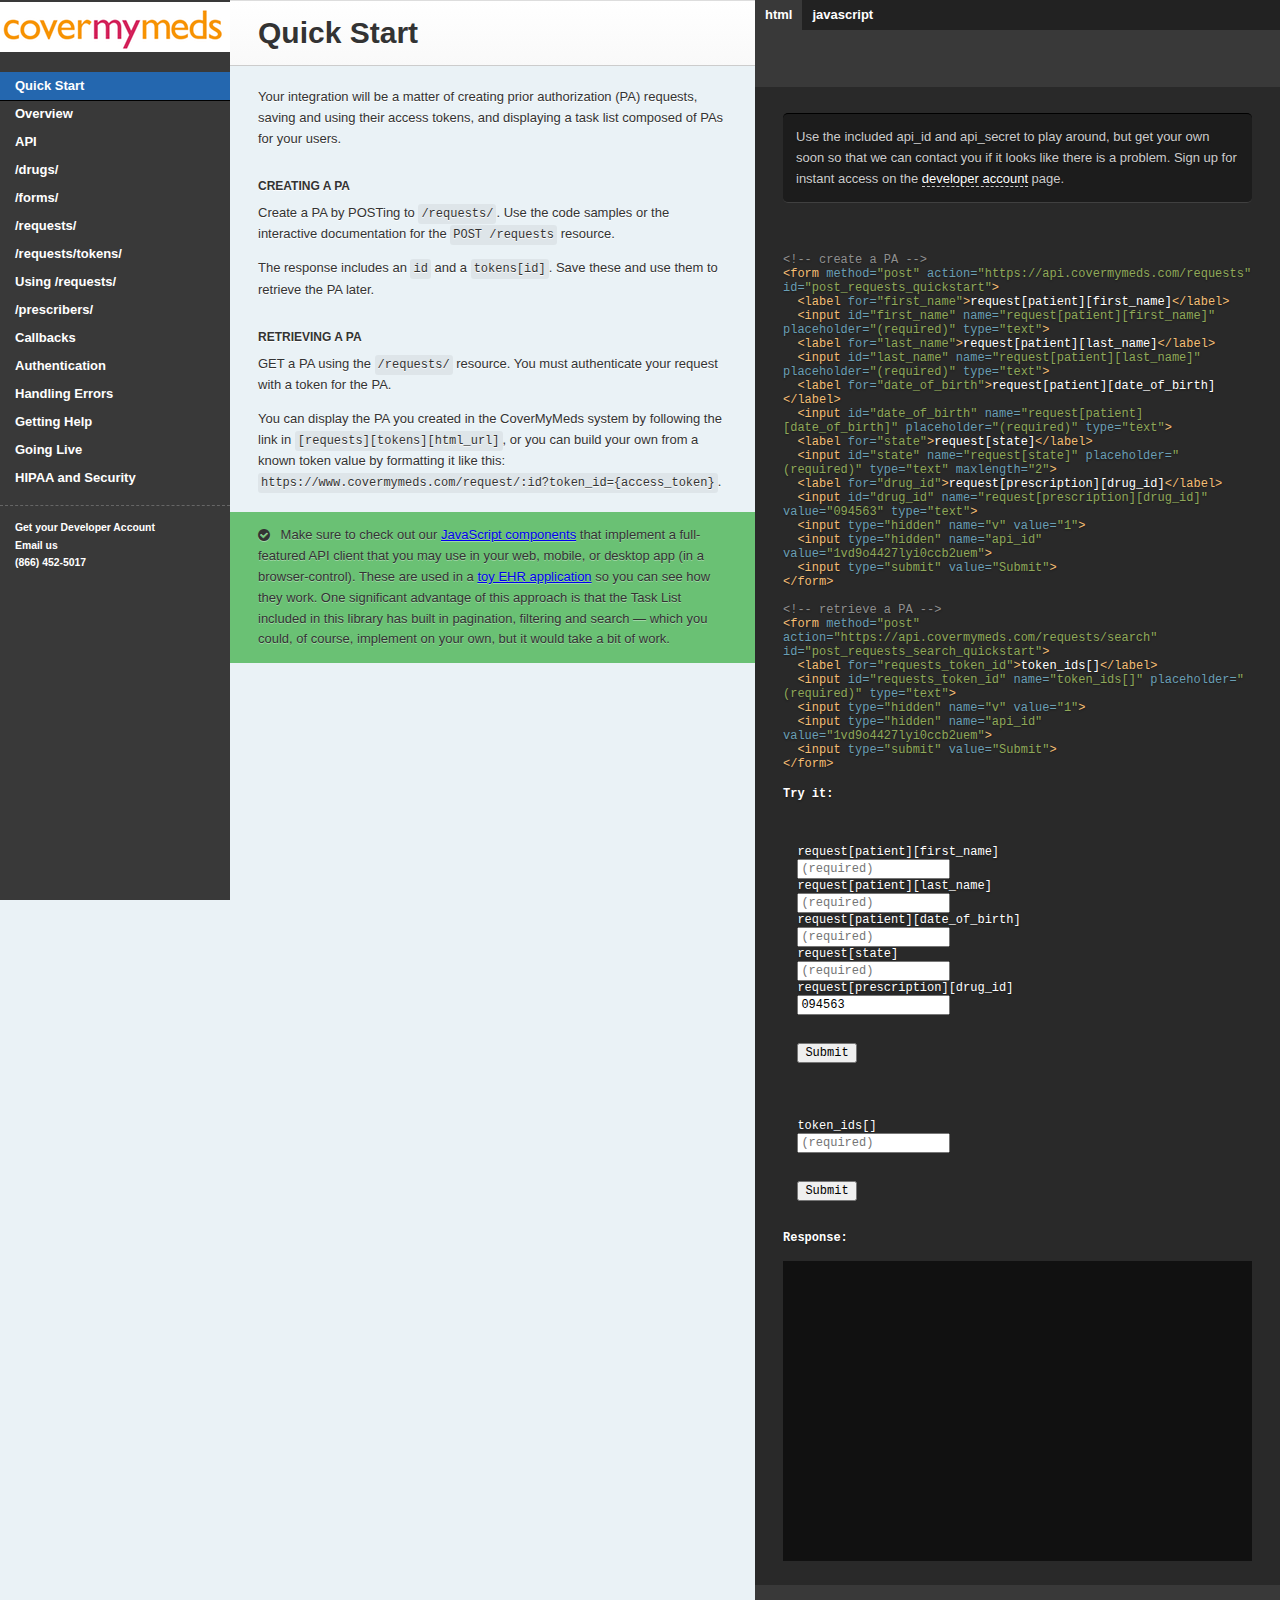
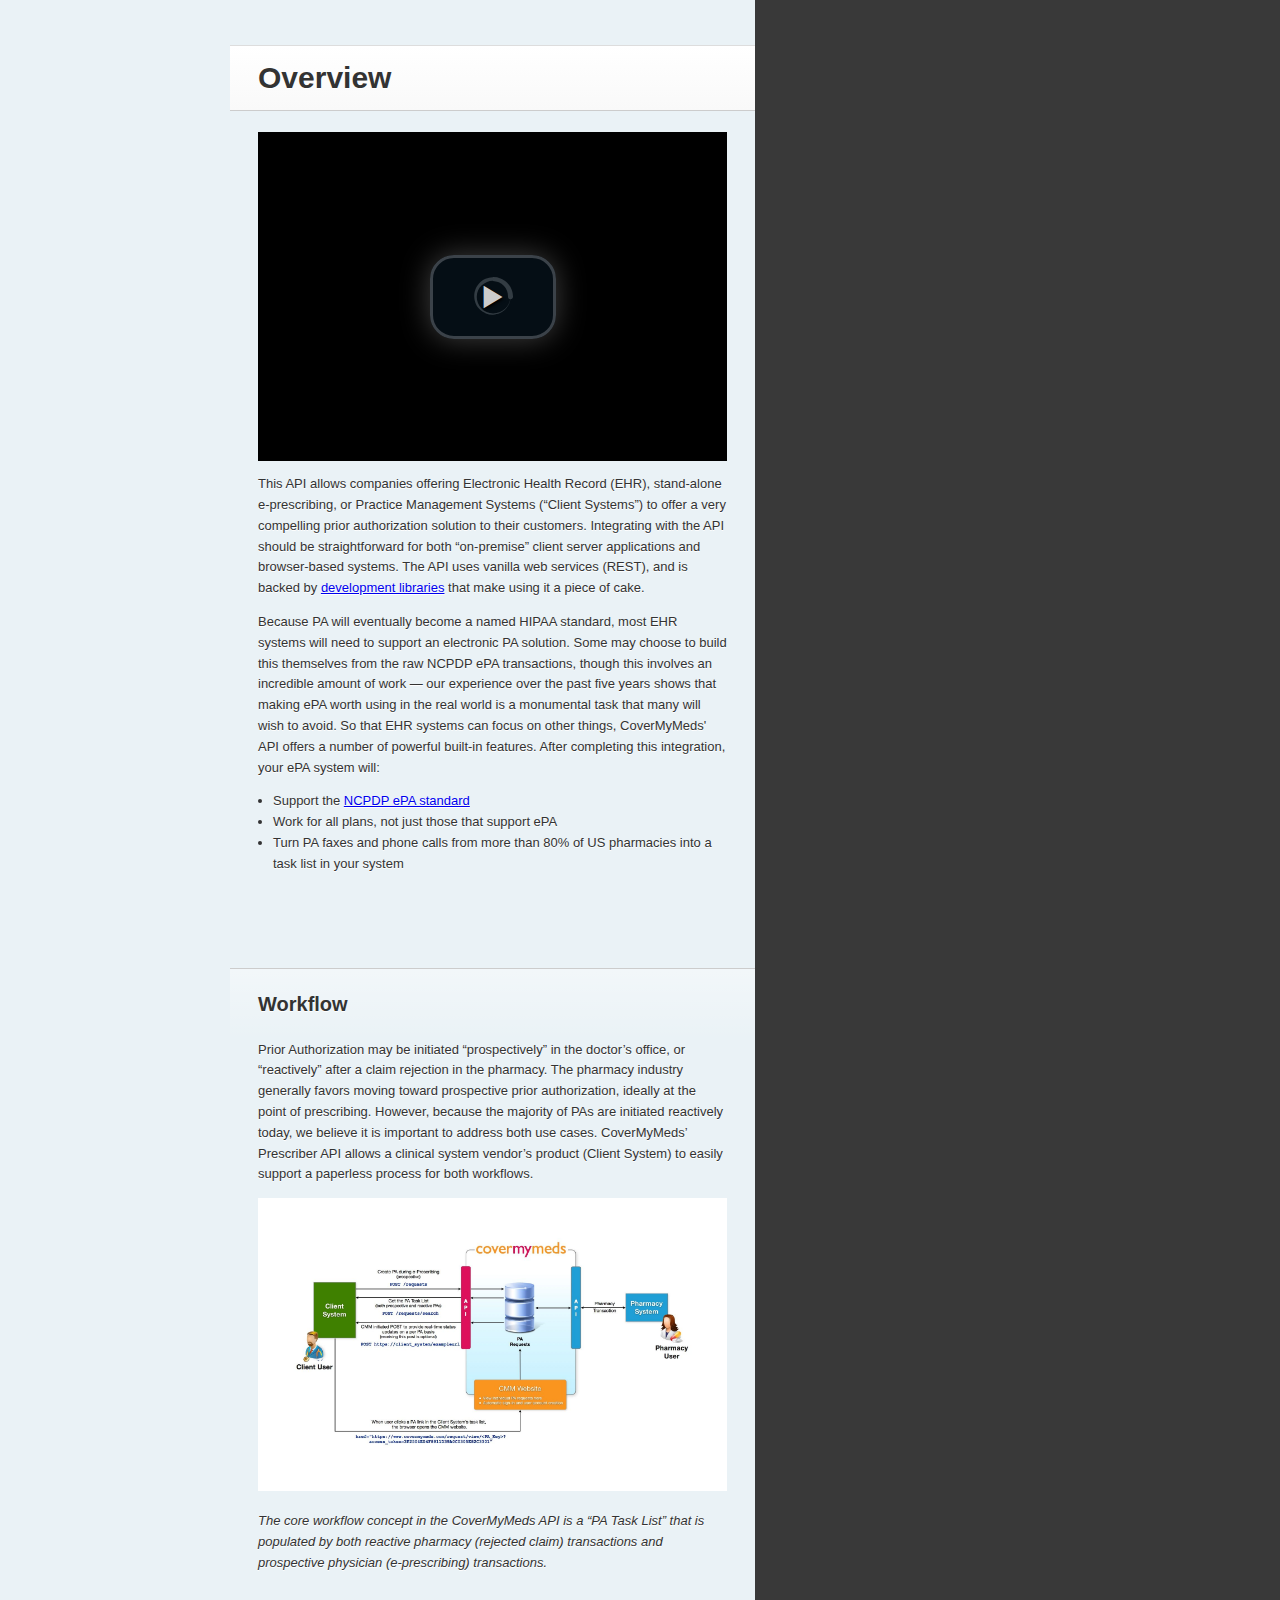
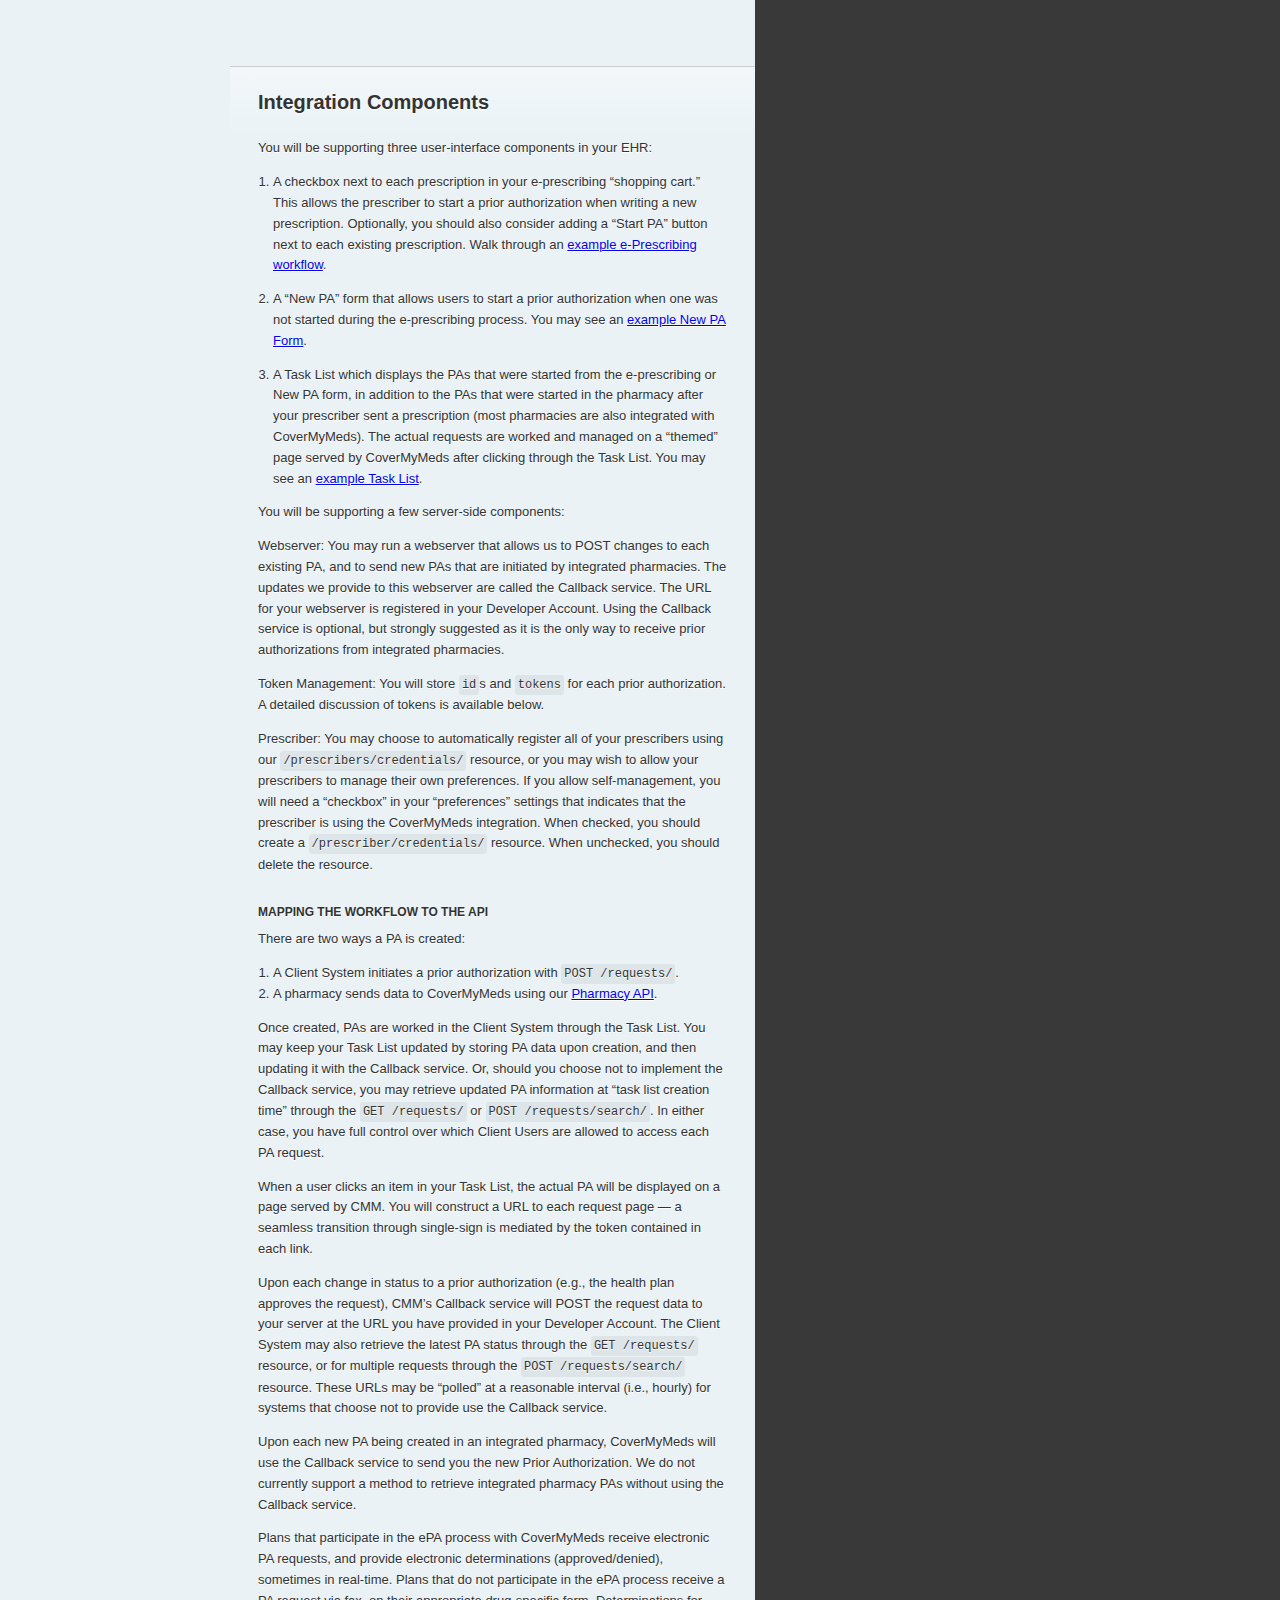
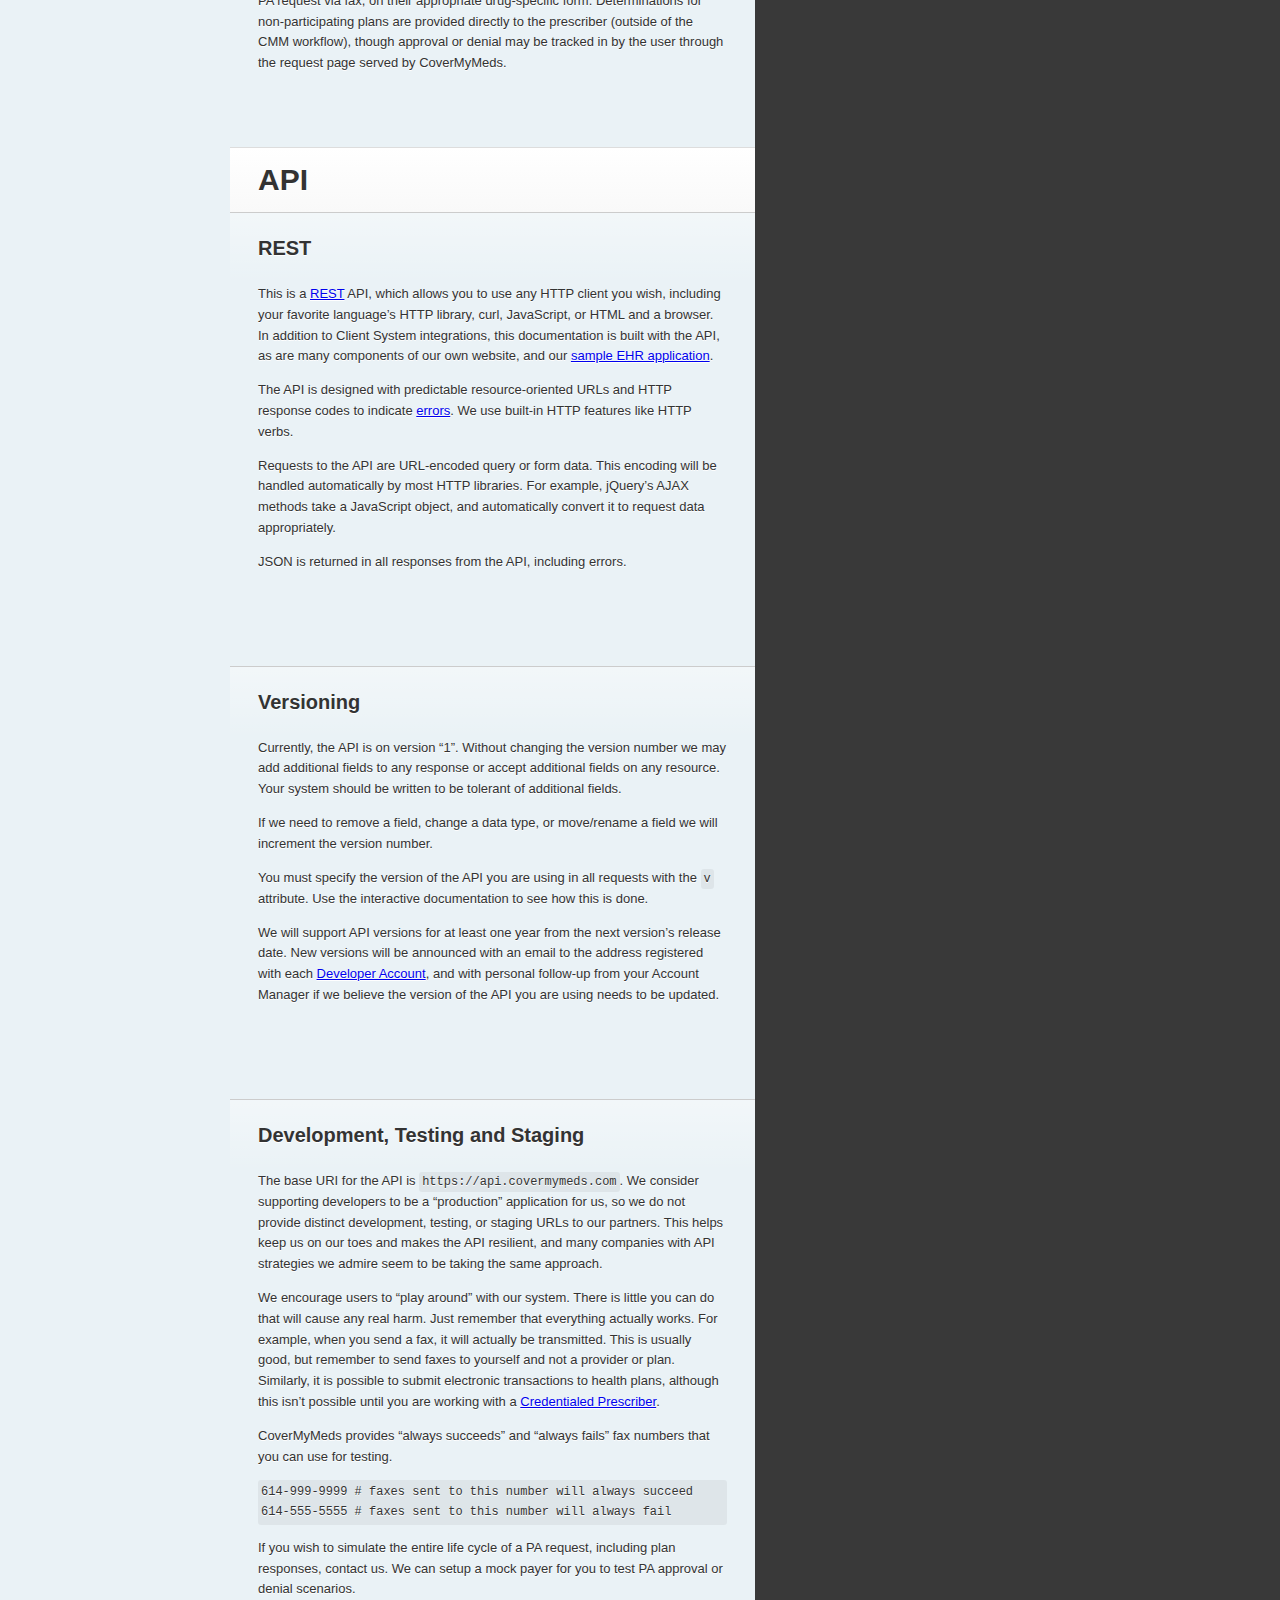
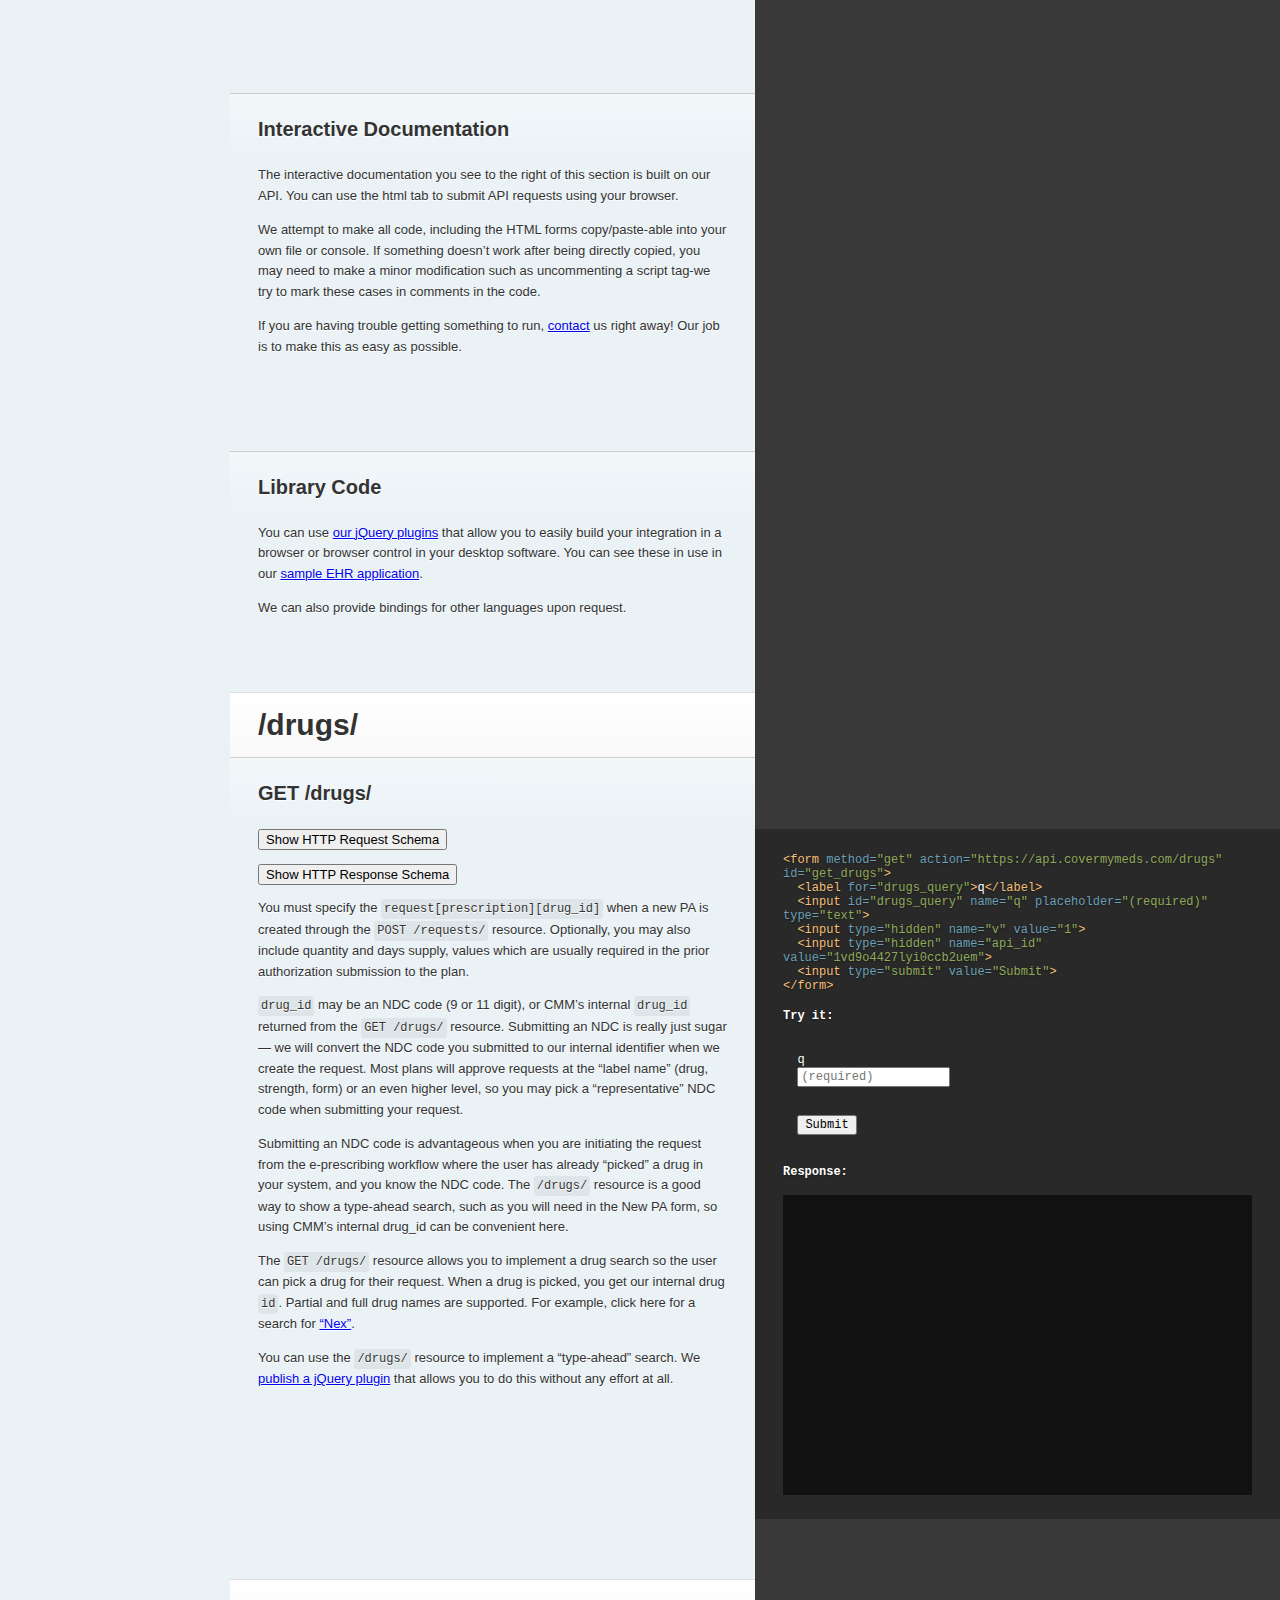
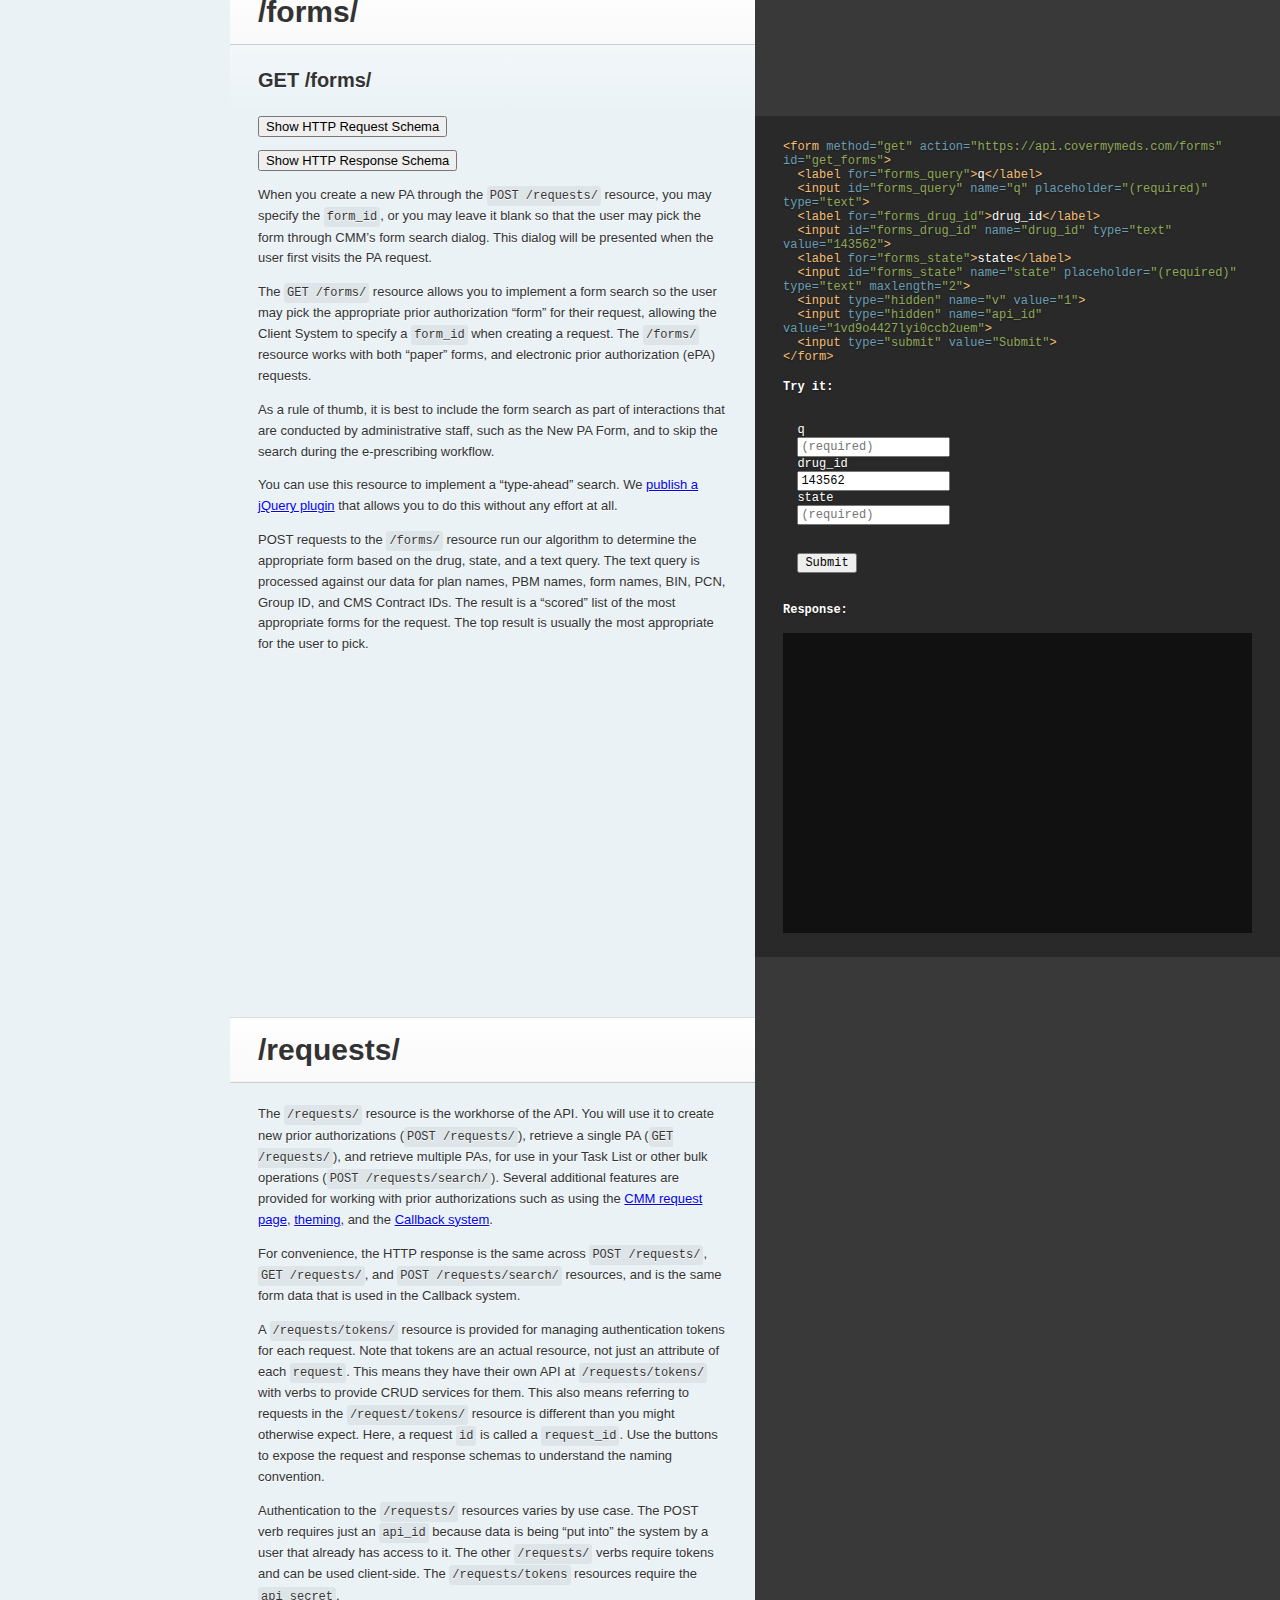
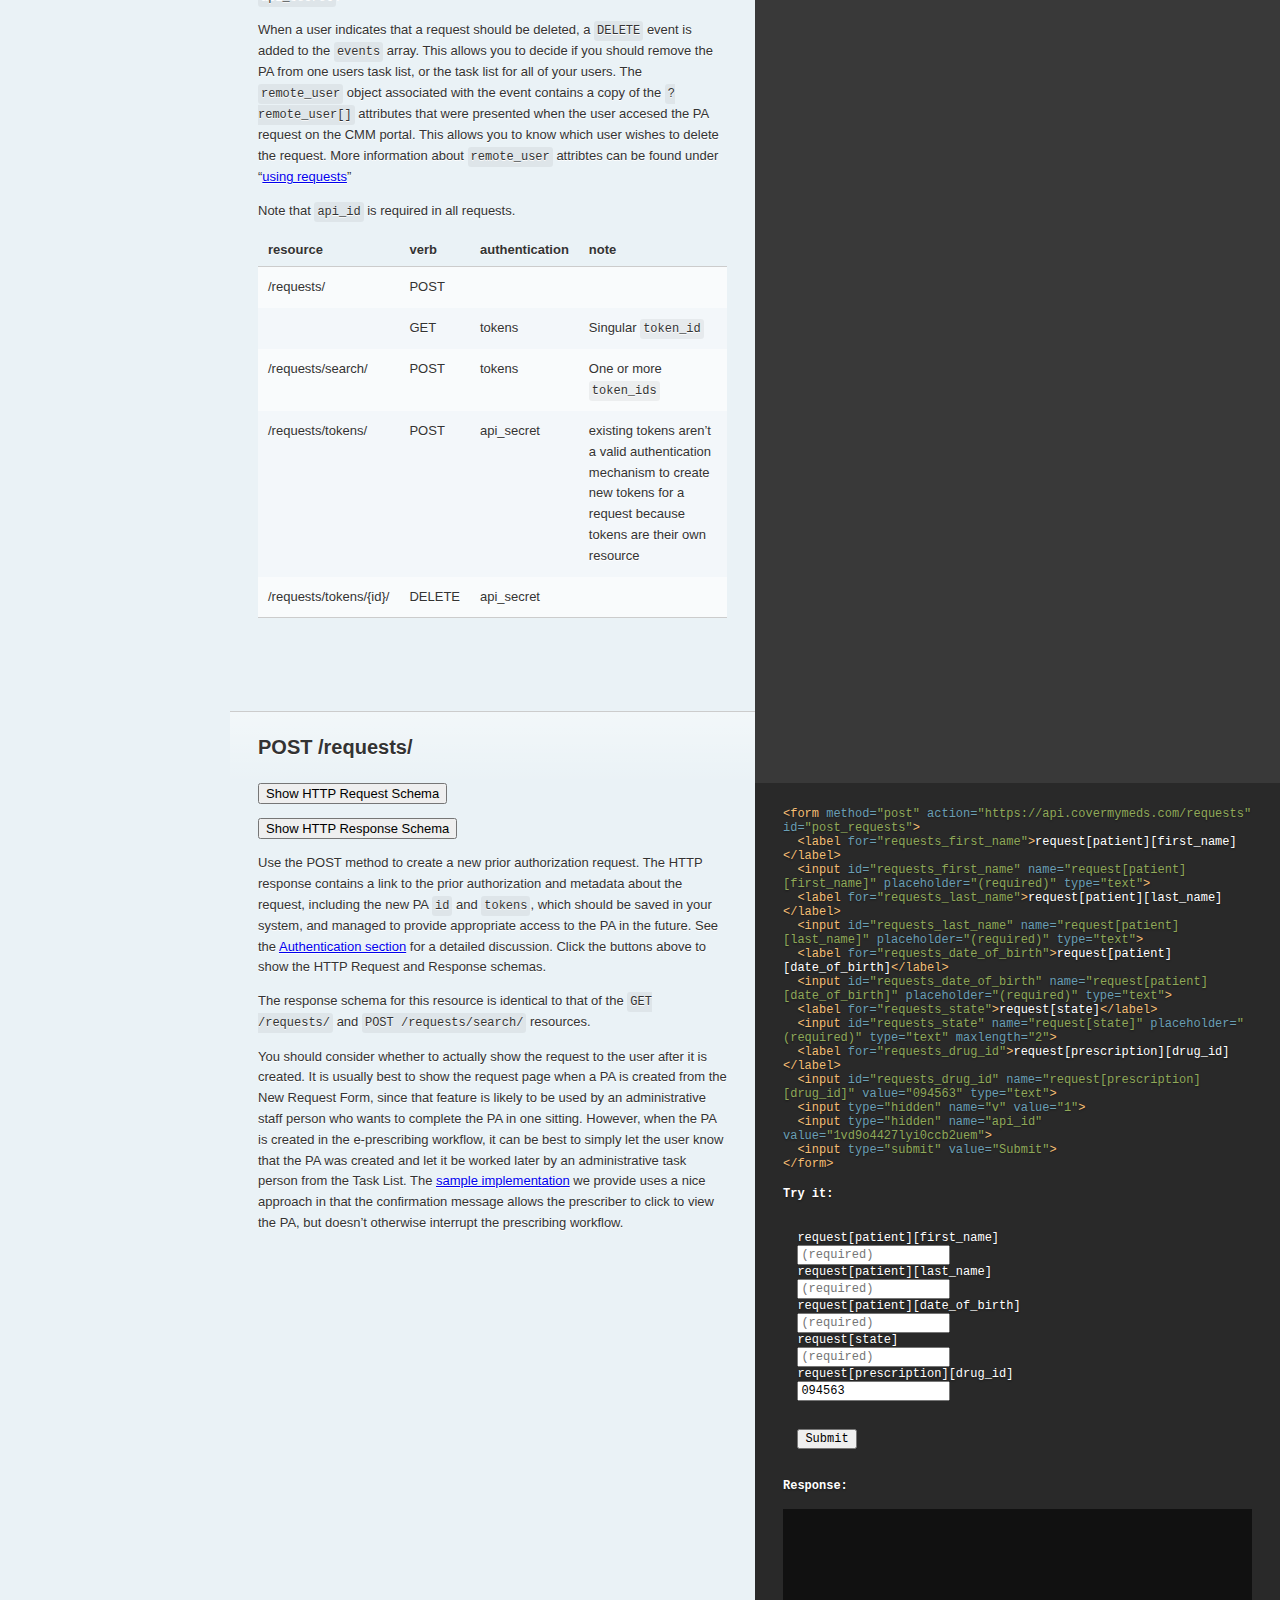
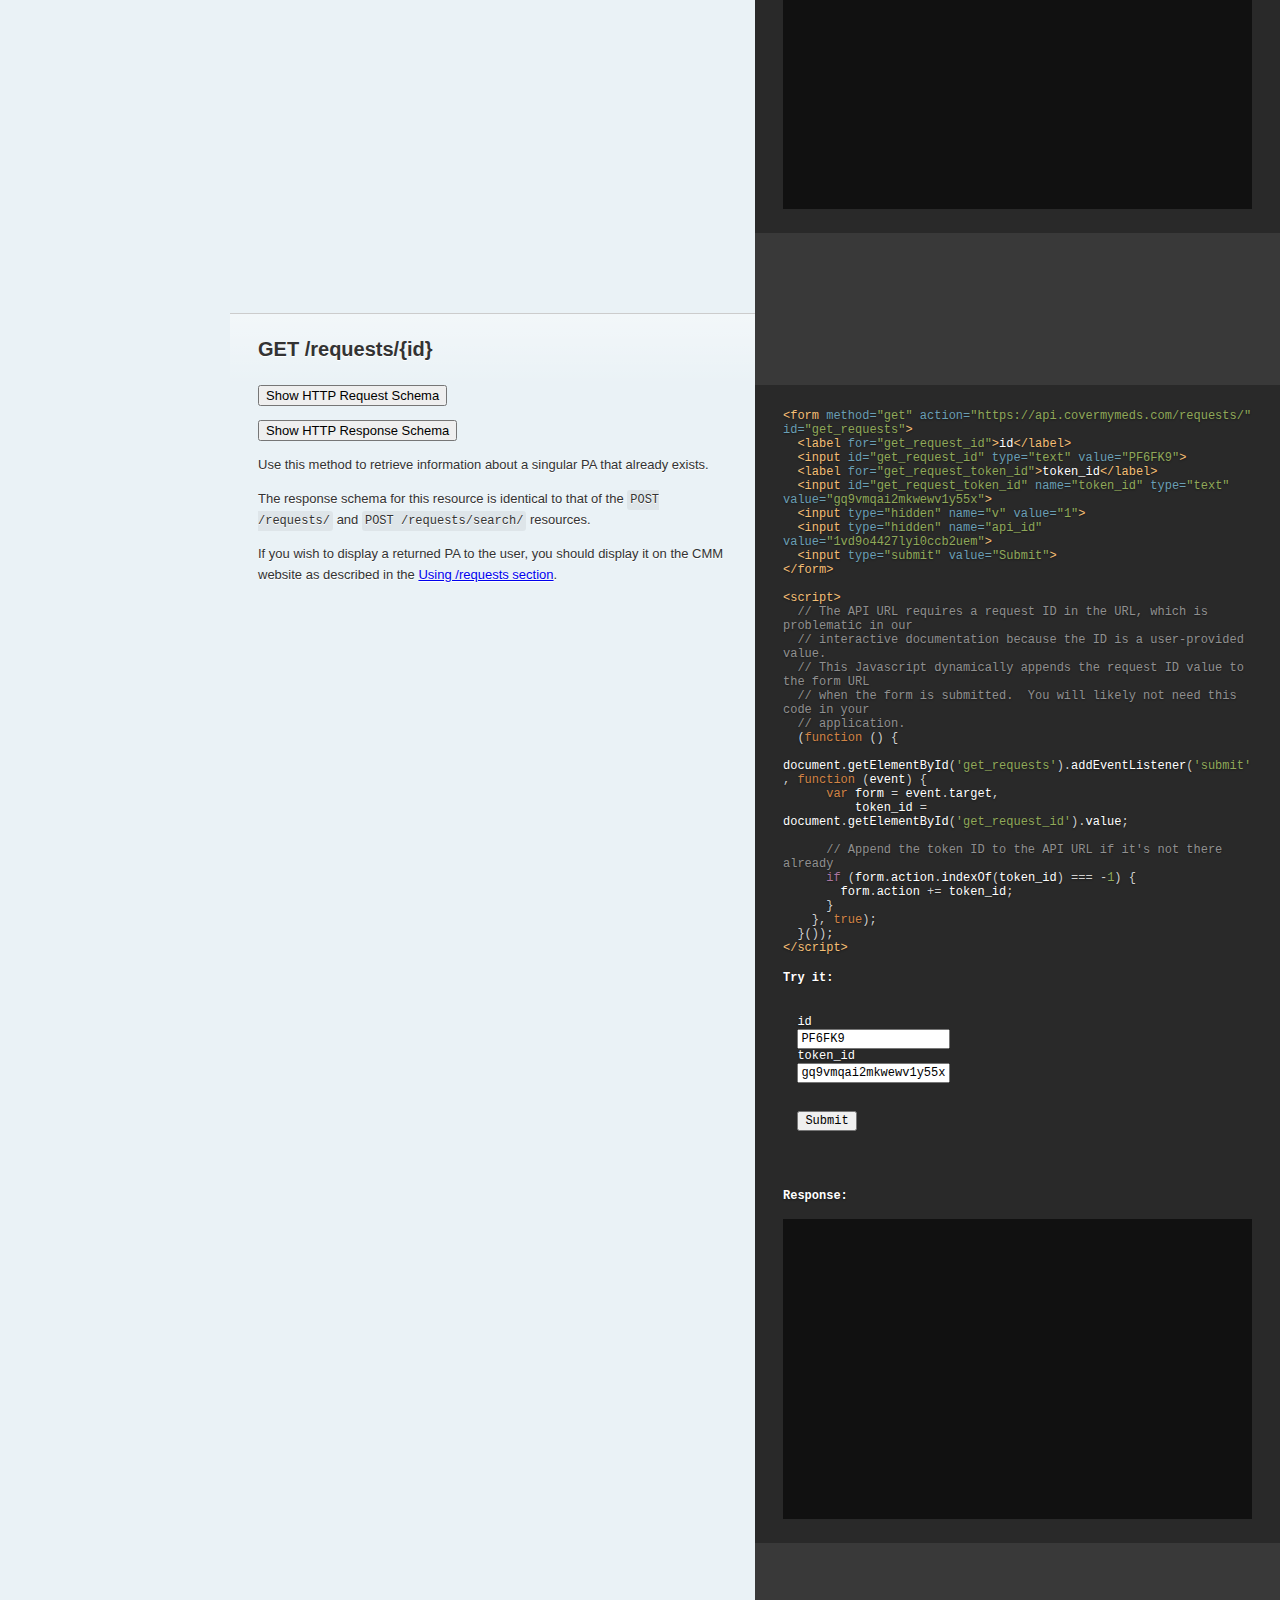
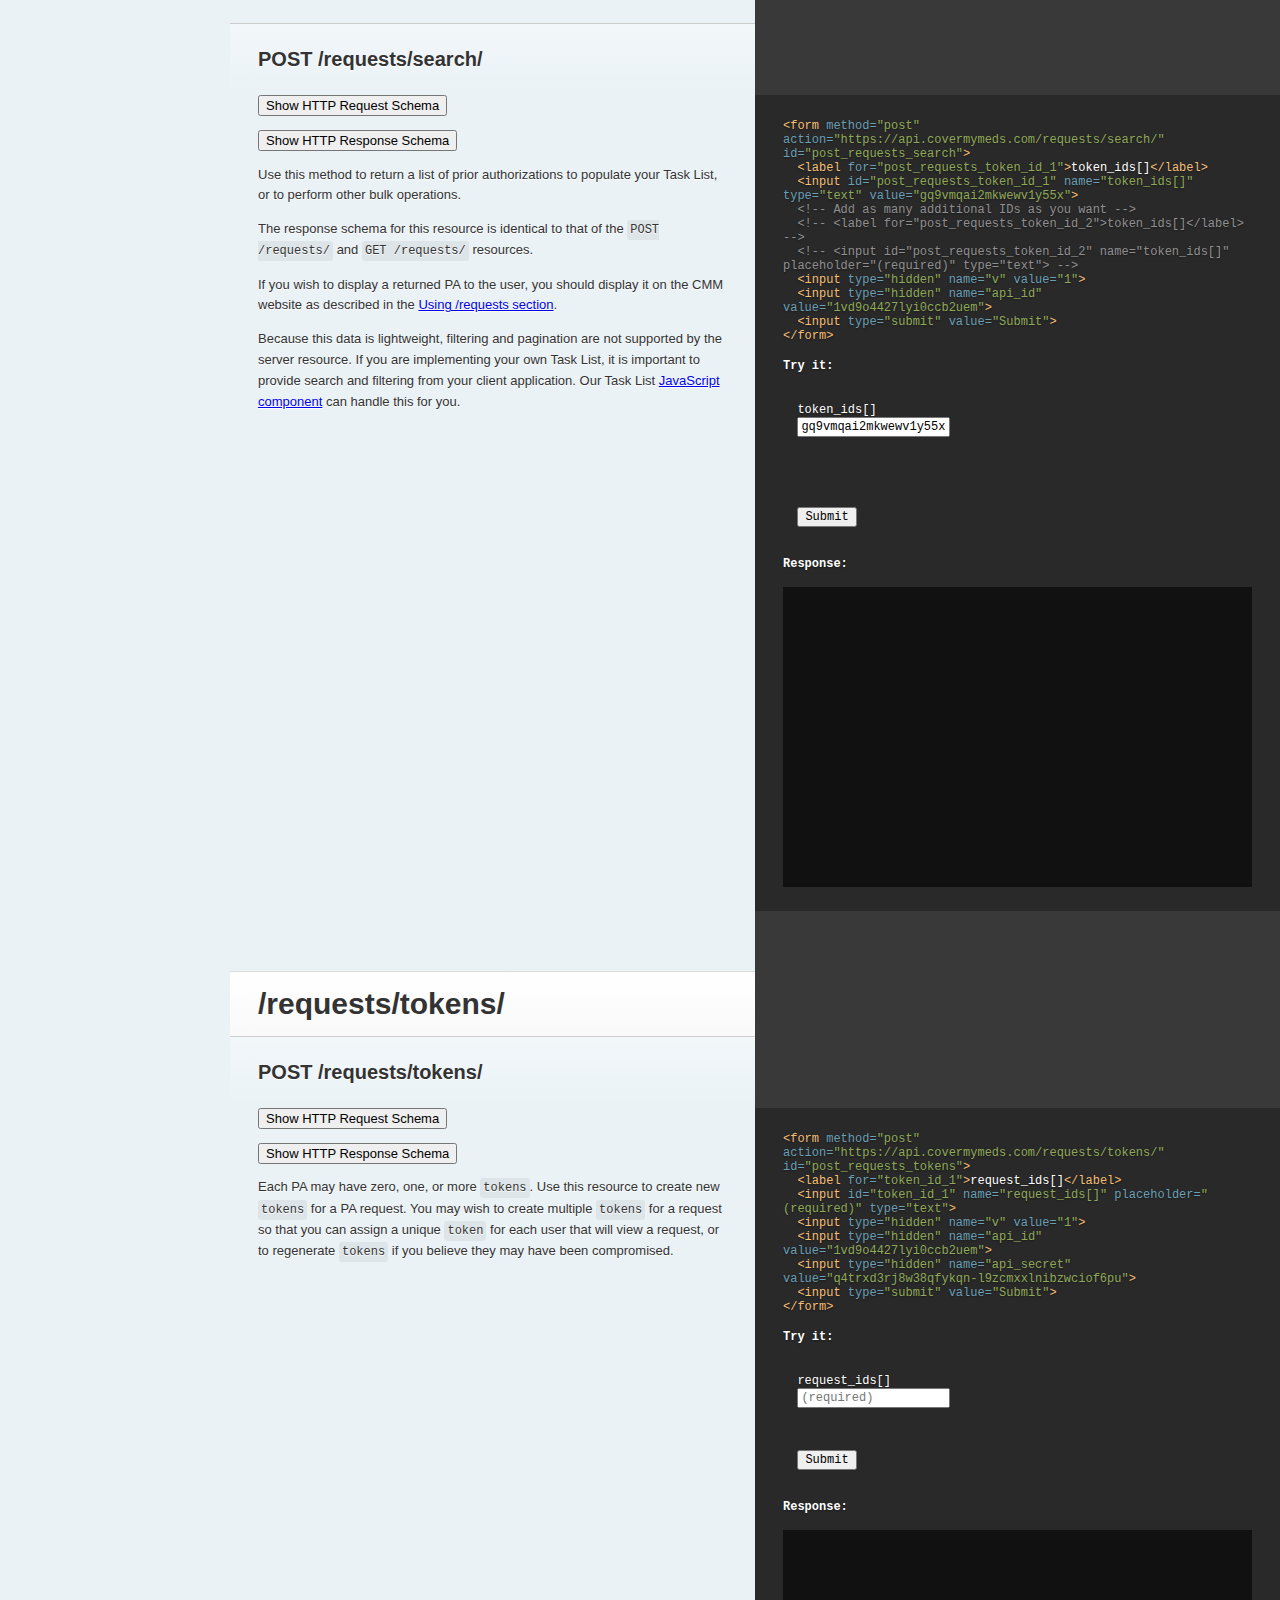
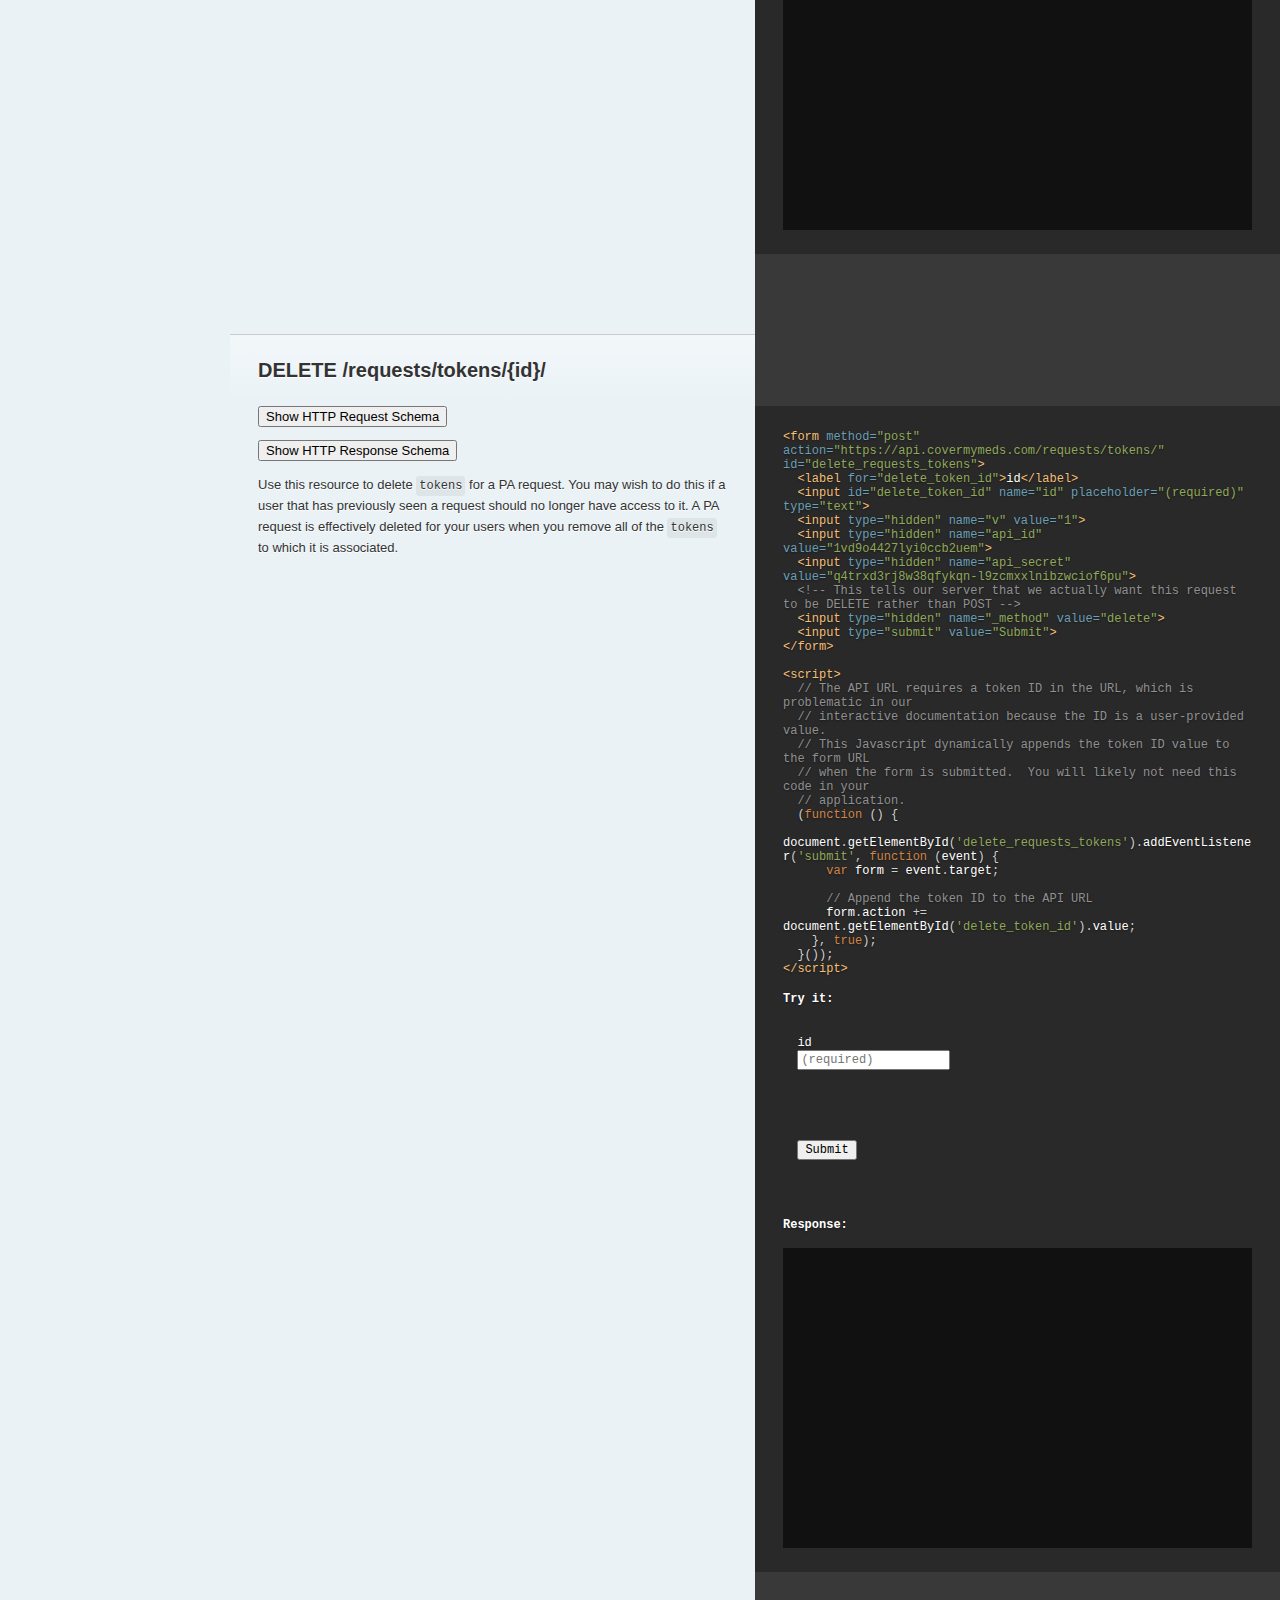
==== commit 7ee0d167: "bug fixes on request JSON schema" ====
--- a/api-documentation/index.html
+++ b/api-documentation/index.html
@@ -177,7 +177,7 @@
 <code class="prettyprint">https://www.covermymeds.com/request/:id?token_id={access_token}</code>.</p>
 
 <p><aside class="success">
-Make sure to check out our <a href="https://github.com/covermymeds/api-jquery-plugins">Javascript components</a> that implement a full-featured API client that you may use in your web, mobile, or desktop app (in a browser-control).  These are used in a <a href="http://covermymeds.github.io/ehr-example/">toy EHR application</a> so you can see how they work.  One significant advantage of this approach is that the Task List included in this library has built in pagination, filtering and search — which you could, of course, implement on your own, but it would take a bit of work.
+Make sure to check out our <a href="https://github.com/covermymeds/api-jquery-plugins">JavaScript components</a> that implement a full-featured API client that you may use in your web, mobile, or desktop app (in a browser-control).  These are used in a <a href="http://covermymeds.github.io/ehr-example/">toy EHR application</a> so you can see how they work.  One significant advantage of this approach is that the Task List included in this library has built in pagination, filtering and search — which you could, of course, implement on your own, but it would take a bit of work.
 </aside></p>
 
 <h1 id="overview">Overview</h1>
@@ -246,11 +246,11 @@
 
 <h2 id="rest">REST</h2>
 
-<p>This is a <a href="http://en.wikipedia.org/wiki/Representational_state_transfer">REST</a> API, which allows you to use any HTTP client you wish, including your favorite language&rsquo;s HTTP library, curl, javascript, or html and a browser. In addition to Client System integrations, this documentation is built with the API, as are many components of our own website, and our <a href="http://covermymeds.github.io/ehr-example/">sample EHR application</a>.</p>
+<p>This is a <a href="http://en.wikipedia.org/wiki/Representational_state_transfer">REST</a> API, which allows you to use any HTTP client you wish, including your favorite language&rsquo;s HTTP library, curl, JavaScript, or HTML and a browser. In addition to Client System integrations, this documentation is built with the API, as are many components of our own website, and our <a href="http://covermymeds.github.io/ehr-example/">sample EHR application</a>.</p>
 
 <p>The API is designed with predictable resource-oriented URLs and HTTP response codes to indicate <a href="#handling-errors">errors</a>. We use built-in HTTP features like HTTP verbs.</p>
 
-<p>Requests to the API are URL-encoded query or form data.  This encoding will be handled automatically by most HTTP libraries.  For example, jQuery&rsquo;s ajax methods take a javascript object, and automatically convert it to request data appropriately.</p>
+<p>Requests to the API are URL-encoded query or form data.  This encoding will be handled automatically by most HTTP libraries.  For example, jQuery&rsquo;s AJAX methods take a JavaScript object, and automatically convert it to request data appropriately.</p>
 
 <p>JSON is returned in all responses from the API, including errors.</p>
 
@@ -355,7 +355,7 @@
 
 <p>The <code class="prettyprint">GET /drugs/</code> resource allows you to implement a drug search so the user can pick a drug for their request.  When a drug is picked, you get our internal drug <code class="prettyprint">id</code>.  Partial and full drug names are supported.  For example, click here for a search for <a href="https://api.covermymeds.com/drugs/?v=1&amp;amp;api_id=1vd9o4427lyi0ccb2uem&amp;amp;q=Nex">&ldquo;Nex&rdquo;</a>.</p>
 
-<p>You can use the <code class="prettyprint">/drugs/</code> resource to implement a &ldquo;type-ahead&rdquo; search.  We <a href="https://github.com/covermymeds/api-jquery-plugins/blob/master/src/jquery.drugsearch.js">publish a jquery plugin</a> that allows you to do this without any effort at all.</p>
+<p>You can use the <code class="prettyprint">/drugs/</code> resource to implement a &ldquo;type-ahead&rdquo; search.  We <a href="https://github.com/covermymeds/api-jquery-plugins/blob/master/src/jquery.drugsearch.js">publish a jQuery plugin</a> that allows you to do this without any effort at all.</p>
 
 <h1 id="/forms/">/forms/</h1>
 
@@ -529,180 +529,200 @@
 </span></pre>
 <p><button class="show-schema">Show HTTP Request Schema</button>
 <code class="schema" style="display: none;">{
-  &quot;v&quot;:                                           &quot;integer&quot;,
-  &quot;api_id&quot;:                                      &quot;string&quot;,
-  &quot;request[urgent]&quot;:                             &quot;boolean&quot;,
-  &quot;request[form_id]&quot;:                            &quot;string&quot;,
-  &quot;request[state]&quot;:                              &quot;string&quot;,
-  &quot;request[memo]&quot;:                               &quot;string&quot;,
-  &quot;request[patient][first_name]&quot;:                &quot;string&quot;,
-  &quot;request[patient][middle_name]&quot;:               &quot;string&quot;,
-  &quot;request[patient][last_name]&quot;:                 &quot;string&quot;,
-  &quot;request[patient][date_of_birth]&quot;:             &quot;string&quot;,
-  &quot;request[patient][gender]&quot;:                    &quot;string&quot;,
-  &quot;request[patient][email]&quot;:                     &quot;string&quot;,
-  &quot;request[patient][member_id]&quot;:                 &quot;string&quot;,
-  &quot;request[patient][phone_number]&quot;:              &quot;string&quot;,
-  &quot;request[patient][address][street_1]&quot;:         &quot;string&quot;,
-  &quot;request[patient][address][street_2]&quot;:         &quot;string&quot;,
-  &quot;request[patient][address][city]&quot;:             &quot;string&quot;,
-  &quot;request[patient][address][state]&quot;:            &quot;string&quot;,
-  &quot;request[patient][address][zip]&quot;:              &quot;string&quot;,
-  &quot;request[payer][form_search_text]&quot;:            &quot;string&quot;,
-  &quot;request[payer][bin]&quot;:                         &quot;string&quot;,
-  &quot;request[payer][pcn]&quot;:                         &quot;string&quot;,
-  &quot;request[payer][group_id]&quot;:                    &quot;string&quot;,
-  &quot;request[payer][medical_benefit_name]&quot;:        &quot;string&quot;,
-  &quot;request[payer][drug_benefit_name]&quot;:           &quot;string&quot;,
-  &quot;request[prescriber][npi]&quot;:                    &quot;string&quot;,
-  &quot;request[prescriber][first_name]&quot;:             &quot;string&quot;,
-  &quot;request[prescriber][last_name]&quot;:              &quot;string&quot;,
-  &quot;request[prescriber][clinic_name]&quot;:            &quot;string&quot;,
-  &quot;request[prescriber][address][street_1]&quot;:      &quot;string&quot;,
-  &quot;request[prescriber][address][street_2]&quot;:      &quot;string&quot;,
-  &quot;request[prescriber][address][city]&quot;:          &quot;string&quot;,
-  &quot;request[prescriber][address][state]&quot;:         &quot;string&quot;,
-  &quot;request[prescriber][address][zip]&quot;:           &quot;string&quot;,
-  &quot;request[prescriber][fax_number]&quot;:             &quot;string&quot;,
-  &quot;request[prescriber][phone_number]&quot;:           &quot;string&quot;,
-  &quot;request[prescription][drug_id]&quot;:              &quot;string&quot;,
-  &quot;request[prescription][name]&quot;:                 &quot;string&quot;,
-  &quot;request[prescription][strength]&quot;:             &quot;string&quot;,
-  &quot;request[prescription][frequency]&quot;:            &quot;string&quot;,
-  &quot;request[prescription][enumerated_fields]&quot;:    &quot;string&quot;,
-  &quot;request[prescription][refills]&quot;:              &quot;string&quot;,
-  &quot;request[prescription][dispense_as_written]&quot;:  &quot;string&quot;,
-  &quot;request[prescription][quantity]&quot;:             &quot;string&quot;,
-  &quot;request[prescription][days_supply]&quot;:          &quot;string&quot;,
-  &quot;request[pharmacy][name]&quot;:                     &quot;string&quot;,
-  &quot;request[pharmacy][address][street_1]&quot;:        &quot;string&quot;,
-  &quot;request[pharmacy][address][street_2]&quot;:        &quot;string&quot;,
-  &quot;request[pharmacy][address][city]&quot;:            &quot;string&quot;,
-  &quot;request[pharmacy][address][state]&quot;:           &quot;string&quot;,
-  &quot;request[pharmacy][address][zip]&quot;:             &quot;string&quot;,
-  &quot;request[pharmacy][fax_number]&quot;:               &quot;string&quot;,
-  &quot;request[pharmacy][phone_number]&quot;:             &quot;string&quot;,
-  &quot;request[enumerated_fields][icd9_0]&quot;:          &quot;string&quot;,
-  &quot;request[enumerated_fields][icd9_1]&quot;:          &quot;string&quot;,
-  &quot;request[enumerated_fields][icd9_2]&quot;:          &quot;string&quot;,
-  &quot;request[enumerated_fields][failed_med_0]&quot;:    &quot;string&quot;,
-  &quot;request[enumerated_fields][failed_med_1]&quot;:    &quot;string&quot;,
-  &quot;request[enumerated_fields][failed_med_2]&quot;:    &quot;string&quot;,
-  &quot;request[enumerated_fields][failed_med_3]&quot;:    &quot;string&quot;,
-  &quot;request[enumerated_fields][failed_med_4]&quot;:    &quot;string&quot;,
-  &quot;request[enumerated_fields][failed_med_5]&quot;:    &quot;string&quot;,
-  &quot;request[enumerated_fields][failed_med_6]&quot;:    &quot;string&quot;,
-  &quot;request[enumerated_fields][failed_med_7]&quot;:    &quot;string&quot;,
-  &quot;request[enumerated_fields][failed_med_8]&quot;:    &quot;string&quot;,
-  &quot;request[enumerated_fields][failed_med_9]&quot;:    &quot;string&quot;
+  &quot;v&quot;:                         &quot;integer&quot;,
+  &quot;api_id&quot;:                    &quot;string&quot;,
+  &quot;request&quot;: {
+    &quot;urgent&quot;:                  &quot;boolean&quot;,
+    &quot;form_id&quot;:                 &quot;string&quot;,
+    &quot;state&quot;:                   &quot;string&quot;,
+    &quot;memo&quot;:                    &quot;string&quot;,
+    &quot;patient&quot;: {
+      &quot;first_name&quot;:            &quot;string&quot;,
+      &quot;middle_name&quot;:           &quot;string&quot;,
+      &quot;last_name&quot;:             &quot;string&quot;,
+      &quot;date_of_birth&quot;:         &quot;string&quot;,
+      &quot;gender&quot;:                &quot;string&quot;,
+      &quot;email&quot;:                 &quot;string&quot;,
+      &quot;member_id&quot;:             &quot;string&quot;,
+      &quot;phone_number&quot;:          &quot;string&quot;,
+      &quot;address&quot;: {
+        &quot;street_1&quot;:            &quot;string&quot;,
+        &quot;street_2&quot;:            &quot;string&quot;,
+        &quot;city&quot;:                &quot;string&quot;,
+        &quot;state&quot;:               &quot;string&quot;,
+        &quot;zip&quot;:                 &quot;string&quot;
+      }
+    },
+    &quot;payer&quot;: {
+      &quot;form_search_text&quot;:      &quot;string&quot;,
+      &quot;bin&quot;:                   &quot;string&quot;,
+      &quot;pcn&quot;:                   &quot;string&quot;,
+      &quot;group_id&quot;:              &quot;string&quot;,
+      &quot;medical_benefit_name&quot;:  &quot;string&quot;,
+      &quot;drug_benefit_name&quot;:     &quot;string&quot;
+    },
+    &quot;prescriber&quot;: {
+      &quot;npi&quot;:                   &quot;string&quot;,
+      &quot;first_name&quot;:            &quot;string&quot;,
+      &quot;last_name&quot;:             &quot;string&quot;,
+      &quot;clinic_name&quot;:           &quot;string&quot;,
+      &quot;fax_number&quot;:            &quot;string&quot;,
+      &quot;phone_number&quot;:          &quot;string&quot;,
+      &quot;address&quot;: {
+        &quot;street_1&quot;:            &quot;string&quot;,
+        &quot;street_2&quot;:            &quot;string&quot;,
+        &quot;city&quot;:                &quot;string&quot;,
+        &quot;state&quot;:               &quot;string&quot;,
+        &quot;zip&quot;:                 &quot;string&quot;
+      }
+    },
+    &quot;prescription&quot;: {
+      &quot;drug_id&quot;:               &quot;string&quot;,
+      &quot;name&quot;:                  &quot;string&quot;,
+      &quot;strength&quot;:              &quot;string&quot;,
+      &quot;frequency&quot;:             &quot;string&quot;,
+      &quot;enumerated_fields&quot;:     &quot;string&quot;,
+      &quot;refills&quot;:               &quot;string&quot;,
+      &quot;dispense_as_written&quot;:   &quot;string&quot;,
+      &quot;quantity&quot;:              &quot;string&quot;,
+      &quot;days_supply&quot;:           &quot;string&quot;
+    },
+    &quot;pharmacy&quot;: {
+      &quot;name&quot;:                  &quot;string&quot;,
+      &quot;fax_number&quot;:            &quot;string&quot;,
+      &quot;phone_number&quot;:          &quot;string&quot;,
+      &quot;address&quot;: {
+        &quot;street_1&quot;:            &quot;string&quot;,
+        &quot;street_2&quot;:            &quot;string&quot;,
+        &quot;city&quot;:                &quot;string&quot;,
+        &quot;state&quot;:               &quot;string&quot;,
+        &quot;zip&quot;:                 &quot;string&quot;
+      }
+    },
+    &quot;enumerated_fields&quot;: {
+      &quot;icd9_0&quot;:                &quot;string&quot;,
+      &quot;icd9_1&quot;:                &quot;string&quot;,
+      &quot;icd9_2&quot;:                &quot;string&quot;,
+      &quot;failed_med_0&quot;:          &quot;string&quot;,
+      &quot;failed_med_1&quot;:          &quot;string&quot;,
+      &quot;failed_med_2&quot;:          &quot;string&quot;,
+      &quot;failed_med_3&quot;:          &quot;string&quot;,
+      &quot;failed_med_4&quot;:          &quot;string&quot;,
+      &quot;failed_med_5&quot;:          &quot;string&quot;,
+      &quot;failed_med_6&quot;:          &quot;string&quot;,
+      &quot;failed_med_7&quot;:          &quot;string&quot;,
+      &quot;failed_med_8&quot;:          &quot;string&quot;,
+      &quot;failed_med_9&quot;:          &quot;string&quot;
+    }
+  }
 }
 </code></p>
 
 <p><button class="show-schema">Show HTTP Response Schema</button>
 <code class="schema" style="display: none;">{
-  &quot;id&quot;:                    &quot;string&quot;,
-  &quot;api_id&quot;:                &quot;string&quot;,
-  &quot;html_url&quot;:              &quot;string&quot;,
-  &quot;pdf_url&quot;:               &quot;string&quot;,
-  &quot;thumbnail_urls&quot;:        &quot;string&quot;,
-  &quot;workflow_status&quot;:       &quot;string&quot;, // Possible Values: &quot;New&quot;, &quot;PA Request&quot;, &quot;PA Response&quot;, &quot;Provider Cancel&quot;, &quot;Question Request&quot;, &quot;Question Response&quot;, &quot;Appeal Request&quot;, &quot;Appeal Response&quot;, &quot;Failure&quot;, &quot;Expired&quot;
-  &quot;plan_outcome&quot;:          &quot;string&quot;, // Possible Values: &quot;Favorable&quot;, &quot;Unfavorable&quot;, &quot;Cancelled&quot;, &quot;Pending&quot;, &quot;Unknown&quot;, &quot;Unsent&quot;, &quot;N/A&quot;
-  &quot;response_from_plan&quot;:    &quot;string&quot;,
-  &quot;attachments_included&quot;:  &quot;boolean&quot;,
-  &quot;is_epa&quot;:                &quot;boolean&quot;,
-  &quot;urgent&quot;:                &quot;boolean&quot;,
-  &quot;form_id&quot;:               &quot;string&quot;,
-  &quot;state&quot;:                 &quot;string&quot;,
-  &quot;memo&quot;:                  &quot;string&quot;,
-  &quot;created_at&quot;:            &quot;ISO8601 datetime string&quot;,
+  &quot;id&quot;:                       &quot;string&quot;,
+  &quot;api_id&quot;:                   &quot;string&quot;,
+  &quot;html_url&quot;:                 &quot;string&quot;,
+  &quot;pdf_url&quot;:                  &quot;string&quot;,
+  &quot;thumbnail_urls&quot;:           &quot;string&quot;,
+  &quot;workflow_status&quot;:          &quot;string&quot;, // Possible Values:   &quot;New&quot;, &quot;PA Request&quot;, &quot;PA Response&quot;, &quot;Provider Cancel&quot;, &quot;Question Request&quot;, &quot;Question Response&quot;, &quot;Appeal Request&quot;, &quot;Appeal Response&quot;, &quot;Failure&quot;, &quot;Expired&quot;
+  &quot;plan_outcome&quot;:             &quot;string&quot;, // Possible Values:   &quot;Favorable&quot;, &quot;Unfavorable&quot;, &quot;Cancelled&quot;, &quot;Pending&quot;, &quot;Unknown&quot;, &quot;Unsent&quot;, &quot;N/A&quot;
+  &quot;response_from_plan&quot;:       &quot;string&quot;,
+  &quot;attachments_included&quot;:     &quot;boolean&quot;,
+  &quot;is_epa&quot;:                   &quot;boolean&quot;,
+  &quot;urgent&quot;:                   &quot;boolean&quot;,
+  &quot;form_id&quot;:                  &quot;string&quot;,
+  &quot;state&quot;:                    &quot;string&quot;,
+  &quot;memo&quot;:                     &quot;string&quot;,
+  &quot;created_at&quot;:               &quot;ISO8601 datetime string&quot;,
   &quot;events&quot;: {
-    &quot;type&quot;:             &quot;string&quot;, // Possible Values: &quot;DELETED&quot;
-    &quot;time&quot;:             &quot;ISO8601 datetime string&quot;,
-    &quot;remote_user&quot;:      &quot;object&quot;,
+    &quot;type&quot;:                   &quot;string&quot;, // Possible Values:   &quot;DELETED&quot;
+    &quot;time&quot;:                   &quot;ISO8601 datetime string&quot;,
+    &quot;remote_user&quot;:            &quot;object&quot;,
   },
   &quot;patient&quot;: {
-    &quot;first_name&quot;:        &quot;string&quot;,
-    &quot;middle_name&quot;:       &quot;string&quot;,
-    &quot;last_name&quot;:         &quot;string&quot;,
-    &quot;date_of_birth&quot;:     &quot;string&quot;,
-    &quot;gender&quot;:            &quot;string&quot;,
-    &quot;email&quot;:             &quot;string&quot;,
-    &quot;member_id&quot;:         &quot;string&quot;,
-    &quot;phone_number&quot;:      &quot;string&quot;,
+    &quot;first_name&quot;:             &quot;string&quot;,
+    &quot;middle_name&quot;:            &quot;string&quot;,
+    &quot;last_name&quot;:              &quot;string&quot;,
+    &quot;date_of_birth&quot;:          &quot;string&quot;,
+    &quot;gender&quot;:                 &quot;string&quot;,
+    &quot;email&quot;:                  &quot;string&quot;,
+    &quot;member_id&quot;:              &quot;string&quot;,
+    &quot;phone_number&quot;:           &quot;string&quot;,
     &quot;address&quot;: {
-      &quot;street_1&quot;:          &quot;string&quot;,
-      &quot;street_2&quot;:          &quot;string&quot;,
-      &quot;city&quot;:              &quot;string&quot;,
-      &quot;state&quot;:             &quot;string&quot;,
-      &quot;zip&quot;:               &quot;string&quot;
+      &quot;street_1&quot;:             &quot;string&quot;,
+      &quot;street_2&quot;:             &quot;string&quot;,
+      &quot;city&quot;:                 &quot;string&quot;,
+      &quot;state&quot;:                &quot;string&quot;,
+      &quot;zip&quot;:                  &quot;string&quot;
     }
   },
   &quot;payer&quot;: {
-    &quot;form_search_text&quot;:      &quot;string&quot;,
-    &quot;bin&quot;:                   &quot;string&quot;,
-    &quot;pcn&quot;:                   &quot;string&quot;,
-    &quot;group_id&quot;:              &quot;string&quot;,
-    &quot;medical_benefit_name&quot;:  &quot;string&quot;,
-    &quot;drug_benefit_name&quot;:     &quot;string&quot;,
+    &quot;form_search_text&quot;:       &quot;string&quot;,
+    &quot;bin&quot;:                    &quot;string&quot;,
+    &quot;pcn&quot;:                    &quot;string&quot;,
+    &quot;group_id&quot;:               &quot;string&quot;,
+    &quot;medical_benefit_name&quot;:   &quot;string&quot;,
+    &quot;drug_benefit_name&quot;:      &quot;string&quot;,
   },
   &quot;prescriber&quot;: {
-    &quot;npi&quot;:          &quot;string&quot;,
-    &quot;first_name&quot;:   &quot;string&quot;,
-    &quot;last_name&quot;:    &quot;string&quot;,
-    &quot;clinic_name&quot;:  &quot;string&quot;,
+    &quot;npi&quot;:                    &quot;string&quot;,
+    &quot;first_name&quot;:             &quot;string&quot;,
+    &quot;last_name&quot;:              &quot;string&quot;,
+    &quot;clinic_name&quot;:            &quot;string&quot;,
     &quot;address&quot;: {
-      &quot;street_1&quot;:  &quot;string&quot;,
-      &quot;street_2&quot;:  &quot;string&quot;,
-      &quot;city&quot;:      &quot;string&quot;,
-      &quot;state&quot;:     &quot;string&quot;,
-      &quot;zip&quot;:       &quot;string&quot;
+      &quot;street_1&quot;:             &quot;string&quot;,
+      &quot;street_2&quot;:             &quot;string&quot;,
+      &quot;city&quot;:                 &quot;string&quot;,
+      &quot;state&quot;:                &quot;string&quot;,
+      &quot;zip&quot;:                  &quot;string&quot;
     },
-    &quot;fax_number&quot;:    &quot;string&quot;,
-    &quot;phone_number&quot;:  &quot;string&quot;
+    &quot;fax_number&quot;:             &quot;string&quot;,
+    &quot;phone_number&quot;:           &quot;string&quot;
   },
   &quot;prescription&quot;: {
-    &quot;drug_id&quot;:              &quot;string&quot;,
-    &quot;name&quot;:                 &quot;string&quot;,
-    &quot;strength&quot;:             &quot;string&quot;,
-    &quot;frequency&quot;:            &quot;string&quot;,
-    &quot;enumerated_fields&quot;:    &quot;string&quot;,
-    &quot;refills&quot;:              &quot;string&quot;,
-    &quot;dispense_as_written&quot;:  &quot;string&quot;,
-    &quot;quantity&quot;:             &quot;string&quot;,
-    &quot;days_supply&quot;:          &quot;string&quot;
+    &quot;drug_id&quot;:                &quot;string&quot;,
+    &quot;name&quot;:                   &quot;string&quot;,
+    &quot;strength&quot;:               &quot;string&quot;,
+    &quot;frequency&quot;:              &quot;string&quot;,
+    &quot;enumerated_fields&quot;:      &quot;string&quot;,
+    &quot;refills&quot;:                &quot;string&quot;,
+    &quot;dispense_as_written&quot;:    &quot;string&quot;,
+    &quot;quantity&quot;:               &quot;string&quot;,
+    &quot;days_supply&quot;:            &quot;string&quot;
   },
   &quot;pharmacy&quot;: {
-    &quot;name&quot;:     &quot;string&quot;,
+    &quot;name&quot;:                   &quot;string&quot;,
     &quot;address&quot;: {
-      &quot;street_1&quot;:  &quot;string&quot;,
-      &quot;street_2&quot;:  &quot;string&quot;,
-      &quot;city&quot;:      &quot;string&quot;,
-      &quot;state&quot;:     &quot;string&quot;,
-      &quot;zip&quot;:       &quot;string&quot;
+      &quot;street_1&quot;:             &quot;string&quot;,
+      &quot;street_2&quot;:             &quot;string&quot;,
+      &quot;city&quot;:                 &quot;string&quot;,
+      &quot;state&quot;:                &quot;string&quot;,
+      &quot;zip&quot;:                  &quot;string&quot;
     },
-    &quot;fax_number&quot;:    &quot;string&quot;,
-    &quot;phone_number&quot;:  &quot;string&quot;
+    &quot;fax_number&quot;:             &quot;string&quot;,
+    &quot;phone_number&quot;:           &quot;string&quot;
   },
   &quot;enumerated_fields&quot;: {
-    &quot;icd9_0&quot;:        &quot;string&quot;,
-    &quot;icd9_1&quot;:        &quot;string&quot;,
-    &quot;icd9_2&quot;:        &quot;string&quot;,
-    &quot;failed_med_0&quot;:  &quot;string&quot;,
-    &quot;failed_med_1&quot;:  &quot;string&quot;,
-    &quot;failed_med_2&quot;:  &quot;string&quot;,
-    &quot;failed_med_3&quot;:  &quot;string&quot;,
-    &quot;failed_med_4&quot;:  &quot;string&quot;,
-    &quot;failed_med_5&quot;:  &quot;string&quot;,
-    &quot;failed_med_6&quot;:  &quot;string&quot;,
-    &quot;failed_med_7&quot;:  &quot;string&quot;,
-    &quot;failed_med_8&quot;:  &quot;string&quot;,
-    &quot;failed_med_9&quot;:  &quot;string&quot;
+    &quot;icd9_0&quot;:                 &quot;string&quot;,
+    &quot;icd9_1&quot;:                 &quot;string&quot;,
+    &quot;icd9_2&quot;:                 &quot;string&quot;,
+    &quot;failed_med_0&quot;:           &quot;string&quot;,
+    &quot;failed_med_1&quot;:           &quot;string&quot;,
+    &quot;failed_med_2&quot;:           &quot;string&quot;,
+    &quot;failed_med_3&quot;:           &quot;string&quot;,
+    &quot;failed_med_4&quot;:           &quot;string&quot;,
+    &quot;failed_med_5&quot;:           &quot;string&quot;,
+    &quot;failed_med_6&quot;:           &quot;string&quot;,
+    &quot;failed_med_7&quot;:           &quot;string&quot;,
+    &quot;failed_med_8&quot;:           &quot;string&quot;,
+    &quot;failed_med_9&quot;:           &quot;string&quot;
   },
-  &quot;tokens&quot;:  {
+  &quot;tokens&quot;: {
     &quot;tokens&quot;: [
       {
-      &quot;id&quot;: &quot;string&quot;
-    }
+        &quot;id&quot;:                 &quot;string&quot;
+      }
     ]
   }
 }
@@ -775,101 +795,101 @@
 
 <p><button class="show-schema">Show HTTP Response Schema</button>
 <code class="schema" style="display: none;">{
-  &quot;id&quot;:                    &quot;string&quot;,
-  &quot;api_id&quot;:                &quot;string&quot;,
-  &quot;html_url&quot;:              &quot;string&quot;,
-  &quot;pdf_url&quot;:               &quot;string&quot;,
-  &quot;thumbnail_urls&quot;:        &quot;string&quot;,
-  &quot;workflow_status&quot;:       &quot;string&quot;, // Possible Values: &quot;New&quot;, &quot;PA Request&quot;, &quot;PA Response&quot;, &quot;Provider Cancel&quot;, &quot;Question Request&quot;, &quot;Question Response&quot;, &quot;Appeal Request&quot;, &quot;Appeal Response&quot;, &quot;Failure&quot;, &quot;Expired&quot;
-  &quot;plan_outcome&quot;:          &quot;string&quot;, // Possible Values: &quot;Favorable&quot;, &quot;Unfavorable&quot;, &quot;Cancelled&quot;, &quot;Pending&quot;, &quot;Unknown&quot;, &quot;Unsent&quot;, &quot;N/A&quot;
-  &quot;response_from_plan&quot;:    &quot;string&quot;,
-  &quot;attachments_included&quot;:  &quot;boolean&quot;,
-  &quot;is_epa&quot;:                &quot;boolean&quot;,
-  &quot;urgent&quot;:                &quot;boolean&quot;,
-  &quot;form_id&quot;:               &quot;string&quot;,
-  &quot;state&quot;:                 &quot;string&quot;,
+  &quot;id&quot;:                       &quot;string&quot;,
+  &quot;api_id&quot;:                   &quot;string&quot;,
+  &quot;html_url&quot;:                 &quot;string&quot;,
+  &quot;pdf_url&quot;:                  &quot;string&quot;,
+  &quot;thumbnail_urls&quot;:           &quot;string&quot;,
+  &quot;workflow_status&quot;:          &quot;string&quot;, // Possible Values:   &quot;New&quot;, &quot;PA Request&quot;, &quot;PA Response&quot;, &quot;Provider Cancel&quot;, &quot;Question Request&quot;, &quot;Question Response&quot;, &quot;Appeal Request&quot;, &quot;Appeal Response&quot;, &quot;Failure&quot;, &quot;Expired&quot;
+  &quot;plan_outcome&quot;:             &quot;string&quot;, // Possible Values:   &quot;Favorable&quot;, &quot;Unfavorable&quot;, &quot;Cancelled&quot;, &quot;Pending&quot;, &quot;Unknown&quot;, &quot;Unsent&quot;, &quot;N/A&quot;
+  &quot;response_from_plan&quot;:       &quot;string&quot;,
+  &quot;attachments_included&quot;:     &quot;boolean&quot;,
+  &quot;is_epa&quot;:                   &quot;boolean&quot;,
+  &quot;urgent&quot;:                   &quot;boolean&quot;,
+  &quot;form_id&quot;:                  &quot;string&quot;,
+  &quot;state&quot;:                    &quot;string&quot;,
   &quot;patient&quot;: {
-    &quot;first_name&quot;:        &quot;string&quot;,
-    &quot;middle_name&quot;:       &quot;string&quot;,
-    &quot;last_name&quot;:         &quot;string&quot;,
-    &quot;date_of_birth&quot;:     &quot;string&quot;,
-    &quot;gender&quot;:            &quot;string&quot;,
-    &quot;email&quot;:             &quot;string&quot;,
-    &quot;member_id&quot;:         &quot;string&quot;,
-    &quot;phone_number&quot;:      &quot;string&quot;,
+    &quot;first_name&quot;:             &quot;string&quot;,
+    &quot;middle_name&quot;:            &quot;string&quot;,
+    &quot;last_name&quot;:              &quot;string&quot;,
+    &quot;date_of_birth&quot;:          &quot;string&quot;,
+    &quot;gender&quot;:                 &quot;string&quot;,
+    &quot;email&quot;:                  &quot;string&quot;,
+    &quot;member_id&quot;:              &quot;string&quot;,
+    &quot;phone_number&quot;:           &quot;string&quot;,
     &quot;address&quot;: {
-      &quot;street_1&quot;:  &quot;string&quot;,
-      &quot;street_2&quot;:  &quot;string&quot;,
-      &quot;city&quot;:      &quot;string&quot;,
-      &quot;state&quot;:     &quot;string&quot;,
-      &quot;zip&quot;:       &quot;string&quot;
+      &quot;street_1&quot;:             &quot;string&quot;,
+      &quot;street_2&quot;:             &quot;string&quot;,
+      &quot;city&quot;:                 &quot;string&quot;,
+      &quot;state&quot;:                &quot;string&quot;,
+      &quot;zip&quot;:                  &quot;string&quot;
     }
   },
   &quot;payer&quot;: {
-    &quot;form_search_text&quot;:      &quot;string&quot;,
-    &quot;bin&quot;:                   &quot;string&quot;,
-    &quot;pcn&quot;:                   &quot;string&quot;,
-    &quot;group_id&quot;:              &quot;string&quot;,
-    &quot;medical_benefit_name&quot;:  &quot;string&quot;,
-    &quot;drug_benefit_name&quot;:     &quot;string&quot;,
+    &quot;form_search_text&quot;:       &quot;string&quot;,
+    &quot;bin&quot;:                    &quot;string&quot;,
+    &quot;pcn&quot;:                    &quot;string&quot;,
+    &quot;group_id&quot;:               &quot;string&quot;,
+    &quot;medical_benefit_name&quot;:   &quot;string&quot;,
+    &quot;drug_benefit_name&quot;:      &quot;string&quot;,
   },
   &quot;prescriber&quot;: {
-    &quot;npi&quot;:          &quot;string&quot;,
-    &quot;first_name&quot;:   &quot;string&quot;,
-    &quot;last_name&quot;:    &quot;string&quot;,
-    &quot;clinic_name&quot;:  &quot;string&quot;,
+    &quot;npi&quot;:                    &quot;string&quot;,
+    &quot;first_name&quot;:             &quot;string&quot;,
+    &quot;last_name&quot;:              &quot;string&quot;,
+    &quot;clinic_name&quot;:            &quot;string&quot;,
     &quot;address&quot;: {
-      &quot;street_1&quot;:  &quot;string&quot;,
-      &quot;street_2&quot;:  &quot;string&quot;,
-      &quot;city&quot;:      &quot;string&quot;,
-      &quot;state&quot;:     &quot;string&quot;,
-      &quot;zip&quot;:       &quot;string&quot;
+      &quot;street_1&quot;:             &quot;string&quot;,
+      &quot;street_2&quot;:             &quot;string&quot;,
+      &quot;city&quot;:                 &quot;string&quot;,
+      &quot;state&quot;:                &quot;string&quot;,
+      &quot;zip&quot;:                  &quot;string&quot;
     },
-    &quot;fax_number&quot;:    &quot;string&quot;,
-    &quot;phone_number&quot;:  &quot;string&quot;
+    &quot;fax_number&quot;:             &quot;string&quot;,
+    &quot;phone_number&quot;:           &quot;string&quot;
   },
   &quot;prescription&quot;: {
-    &quot;drug_id&quot;:              &quot;string&quot;,
-    &quot;name&quot;:                 &quot;string&quot;,
-    &quot;strength&quot;:             &quot;string&quot;,
-    &quot;frequency&quot;:            &quot;string&quot;,
-    &quot;enumerated_fields&quot;:    &quot;string&quot;,
-    &quot;refills&quot;:              &quot;string&quot;,
-    &quot;dispense_as_written&quot;:  &quot;string&quot;,
-    &quot;quantity&quot;:             &quot;string&quot;,
-    &quot;days_supply&quot;:          &quot;string&quot;
+    &quot;drug_id&quot;:                &quot;string&quot;,
+    &quot;name&quot;:                   &quot;string&quot;,
+    &quot;strength&quot;:               &quot;string&quot;,
+    &quot;frequency&quot;:              &quot;string&quot;,
+    &quot;enumerated_fields&quot;:      &quot;string&quot;,
+    &quot;refills&quot;:                &quot;string&quot;,
+    &quot;dispense_as_written&quot;:    &quot;string&quot;,
+    &quot;quantity&quot;:               &quot;string&quot;,
+    &quot;days_supply&quot;:            &quot;string&quot;
   },
   &quot;pharmacy&quot;: {
-    &quot;name&quot;:     &quot;string&quot;,
-    &quot;address&quot;:  {
-      &quot;street_1&quot;:  &quot;string&quot;,
-      &quot;street_2&quot;:  &quot;string&quot;,
-      &quot;city&quot;:      &quot;string&quot;,
-      &quot;state&quot;:     &quot;string&quot;,
-      &quot;zip&quot;:       &quot;string&quot;
+    &quot;name&quot;:                   &quot;string&quot;,
+    &quot;address&quot;: {
+      &quot;street_1&quot;:             &quot;string&quot;,
+      &quot;street_2&quot;:             &quot;string&quot;,
+      &quot;city&quot;:                 &quot;string&quot;,
+      &quot;state&quot;:                &quot;string&quot;,
+      &quot;zip&quot;:                  &quot;string&quot;
     },
-    &quot;fax_number&quot;:    &quot;string&quot;,
-    &quot;phone_number&quot;:  &quot;string&quot;
+    &quot;fax_number&quot;:             &quot;string&quot;,
+    &quot;phone_number&quot;:           &quot;string&quot;
   },
   &quot;enumerated_fields&quot;: {
-    &quot;icd9_0&quot;:        &quot;string&quot;,
-    &quot;icd9_1&quot;:        &quot;string&quot;,
-    &quot;icd9_2&quot;:        &quot;string&quot;,
-    &quot;failed_med_0&quot;:  &quot;string&quot;,
-    &quot;failed_med_1&quot;:  &quot;string&quot;,
-    &quot;failed_med_2&quot;:  &quot;string&quot;,
-    &quot;failed_med_3&quot;:  &quot;string&quot;,
-    &quot;failed_med_4&quot;:  &quot;string&quot;,
-    &quot;failed_med_5&quot;:  &quot;string&quot;,
-    &quot;failed_med_6&quot;:  &quot;string&quot;,
-    &quot;failed_med_7&quot;:  &quot;string&quot;,
-    &quot;failed_med_8&quot;:  &quot;string&quot;,
-    &quot;failed_med_9&quot;:  &quot;string&quot;
+    &quot;icd9_0&quot;:                 &quot;string&quot;,
+    &quot;icd9_1&quot;:                 &quot;string&quot;,
+    &quot;icd9_2&quot;:                 &quot;string&quot;,
+    &quot;failed_med_0&quot;:           &quot;string&quot;,
+    &quot;failed_med_1&quot;:           &quot;string&quot;,
+    &quot;failed_med_2&quot;:           &quot;string&quot;,
+    &quot;failed_med_3&quot;:           &quot;string&quot;,
+    &quot;failed_med_4&quot;:           &quot;string&quot;,
+    &quot;failed_med_5&quot;:           &quot;string&quot;,
+    &quot;failed_med_6&quot;:           &quot;string&quot;,
+    &quot;failed_med_7&quot;:           &quot;string&quot;,
+    &quot;failed_med_8&quot;:           &quot;string&quot;,
+    &quot;failed_med_9&quot;:           &quot;string&quot;
   },
   &quot;tokens&quot;: {
     &quot;tokens&quot;: [
       {
-        &quot;id&quot;: &quot;string&quot;
+        &quot;id&quot;:                 &quot;string&quot;
       }
     ]
   }
@@ -926,101 +946,101 @@
 
 <p><button class="show-schema">Show HTTP Response Schema</button>
 <code class="schema" style="display: none;">{
-  &quot;id&quot;:                    &quot;string&quot;,
-  &quot;api_id&quot;:                &quot;string&quot;,
-  &quot;html_url&quot;:              &quot;string&quot;,
-  &quot;pdf_url&quot;:               &quot;string&quot;,
-  &quot;thumbnail_urls&quot;:        &quot;string&quot;,
-  &quot;workflow_status&quot;:       &quot;string&quot;, // Possible Values: &quot;New&quot;, &quot;PA Request&quot;, &quot;PA Response&quot;, &quot;Provider Cancel&quot;, &quot;Question Request&quot;, &quot;Question Response&quot;, &quot;Appeal Request&quot;, &quot;Appeal Response&quot;, &quot;Failure&quot;, &quot;Expired&quot;
-  &quot;plan_outcome&quot;:          &quot;string&quot;, // Possible Values: &quot;Favorable&quot;, &quot;Unfavorable&quot;, &quot;Cancelled&quot;, &quot;Pending&quot;, &quot;Unknown&quot;, &quot;Unsent&quot;, &quot;N/A&quot;
-  &quot;response_from_plan&quot;:    &quot;string&quot;,
-  &quot;attachments_included&quot;:  &quot;boolean&quot;,
-  &quot;is_epa&quot;:                &quot;boolean&quot;,
-  &quot;urgent&quot;:                &quot;boolean&quot;,
-  &quot;form_id&quot;:               &quot;string&quot;,
-  &quot;state&quot;:                 &quot;string&quot;,
+  &quot;id&quot;:                       &quot;string&quot;,
+  &quot;api_id&quot;:                   &quot;string&quot;,
+  &quot;html_url&quot;:                 &quot;string&quot;,
+  &quot;pdf_url&quot;:                  &quot;string&quot;,
+  &quot;thumbnail_urls&quot;:           &quot;string&quot;,
+  &quot;workflow_status&quot;:          &quot;string&quot;, // Possible Values:   &quot;New&quot;, &quot;PA Request&quot;, &quot;PA Response&quot;, &quot;Provider Cancel&quot;, &quot;Question Request&quot;, &quot;Question Response&quot;, &quot;Appeal Request&quot;, &quot;Appeal Response&quot;, &quot;Failure&quot;, &quot;Expired&quot;
+  &quot;plan_outcome&quot;:             &quot;string&quot;, // Possible Values:   &quot;Favorable&quot;, &quot;Unfavorable&quot;, &quot;Cancelled&quot;, &quot;Pending&quot;, &quot;Unknown&quot;, &quot;Unsent&quot;, &quot;N/A&quot;
+  &quot;response_from_plan&quot;:       &quot;string&quot;,
+  &quot;attachments_included&quot;:     &quot;boolean&quot;,
+  &quot;is_epa&quot;:                   &quot;boolean&quot;,
+  &quot;urgent&quot;:                   &quot;boolean&quot;,
+  &quot;form_id&quot;:                  &quot;string&quot;,
+  &quot;state&quot;:                    &quot;string&quot;,
   &quot;patient&quot;: {
-    &quot;first_name&quot;:            &quot;string&quot;,
-    &quot;middle_name&quot;:           &quot;string&quot;,
-    &quot;last_name&quot;:             &quot;string&quot;,
-    &quot;date_of_birth&quot;:         &quot;string&quot;,
-    &quot;gender&quot;:                &quot;string&quot;,
-    &quot;email&quot;:                 &quot;string&quot;,
-    &quot;member_id&quot;:             &quot;string&quot;,
-    &quot;phone_number&quot;:          &quot;string&quot;,
+    &quot;first_name&quot;:             &quot;string&quot;,
+    &quot;middle_name&quot;:            &quot;string&quot;,
+    &quot;last_name&quot;:              &quot;string&quot;,
+    &quot;date_of_birth&quot;:          &quot;string&quot;,
+    &quot;gender&quot;:                 &quot;string&quot;,
+    &quot;email&quot;:                  &quot;string&quot;,
+    &quot;member_id&quot;:              &quot;string&quot;,
+    &quot;phone_number&quot;:           &quot;string&quot;,
     &quot;address&quot;: {
-      &quot;street_1&quot;:              &quot;string&quot;,
-      &quot;street_2&quot;:              &quot;string&quot;,
-      &quot;city&quot;:                  &quot;string&quot;,
-      &quot;state&quot;:                 &quot;string&quot;,
-      &quot;zip&quot;:                   &quot;string&quot;
+      &quot;street_1&quot;:             &quot;string&quot;,
+      &quot;street_2&quot;:             &quot;string&quot;,
+      &quot;city&quot;:                 &quot;string&quot;,
+      &quot;state&quot;:                &quot;string&quot;,
+      &quot;zip&quot;:                  &quot;string&quot;
     }
   },
   &quot;payer&quot;: {
-    &quot;form_search_text&quot;:      &quot;string&quot;,
-    &quot;bin&quot;:                   &quot;string&quot;,
-    &quot;pcn&quot;:                   &quot;string&quot;,
-    &quot;group_id&quot;:              &quot;string&quot;,
-    &quot;medical_benefit_name&quot;:  &quot;string&quot;,
-    &quot;drug_benefit_name&quot;:     &quot;string&quot;,
+    &quot;form_search_text&quot;:       &quot;string&quot;,
+    &quot;bin&quot;:                    &quot;string&quot;,
+    &quot;pcn&quot;:                    &quot;string&quot;,
+    &quot;group_id&quot;:               &quot;string&quot;,
+    &quot;medical_benefit_name&quot;:   &quot;string&quot;,
+    &quot;drug_benefit_name&quot;:      &quot;string&quot;,
   },
   &quot;prescriber&quot;: {
-    &quot;npi&quot;:                   &quot;string&quot;,
-    &quot;first_name&quot;:            &quot;string&quot;,
-    &quot;last_name&quot;:             &quot;string&quot;,
-    &quot;clinic_name&quot;:           &quot;string&quot;,
+    &quot;npi&quot;:                    &quot;string&quot;,
+    &quot;first_name&quot;:             &quot;string&quot;,
+    &quot;last_name&quot;:              &quot;string&quot;,
+    &quot;clinic_name&quot;:            &quot;string&quot;,
     &quot;address&quot;: {
-      &quot;street_1&quot;:              &quot;string&quot;,
-      &quot;street_2&quot;:              &quot;string&quot;,
-      &quot;city&quot;:                  &quot;string&quot;,
-      &quot;state&quot;:                 &quot;string&quot;,
-      &quot;zip&quot;:                   &quot;string&quot;
+      &quot;street_1&quot;:             &quot;string&quot;,
+      &quot;street_2&quot;:             &quot;string&quot;,
+      &quot;city&quot;:                 &quot;string&quot;,
+      &quot;state&quot;:                &quot;string&quot;,
+      &quot;zip&quot;:                  &quot;string&quot;
     },
-    &quot;fax_number&quot;:            &quot;string&quot;,
-    &quot;phone_number&quot;:          &quot;string&quot;
+    &quot;fax_number&quot;:             &quot;string&quot;,
+    &quot;phone_number&quot;:           &quot;string&quot;
   },
   &quot;prescription&quot;: {
-    &quot;drug_id&quot;:               &quot;string&quot;,
-    &quot;name&quot;:                  &quot;string&quot;,
-    &quot;strength&quot;:              &quot;string&quot;,
-    &quot;frequency&quot;:             &quot;string&quot;,
-    &quot;enumerated_fields&quot;:     &quot;string&quot;,
-    &quot;refills&quot;:               &quot;string&quot;,
-    &quot;dispense_as_written&quot;:   &quot;string&quot;,
-    &quot;quantity&quot;:              &quot;string&quot;,
-    &quot;days_supply&quot;:           &quot;string&quot;
+    &quot;drug_id&quot;:                &quot;string&quot;,
+    &quot;name&quot;:                   &quot;string&quot;,
+    &quot;strength&quot;:               &quot;string&quot;,
+    &quot;frequency&quot;:              &quot;string&quot;,
+    &quot;enumerated_fields&quot;:      &quot;string&quot;,
+    &quot;refills&quot;:                &quot;string&quot;,
+    &quot;dispense_as_written&quot;:    &quot;string&quot;,
+    &quot;quantity&quot;:               &quot;string&quot;,
+    &quot;days_supply&quot;:            &quot;string&quot;
   },
   &quot;pharmacy&quot;: {
-    &quot;name&quot;:                  &quot;string&quot;,
+    &quot;name&quot;:                   &quot;string&quot;,
     &quot;address&quot;: {
-      &quot;street_1&quot;:              &quot;string&quot;,
-      &quot;street_2&quot;:              &quot;string&quot;,
-      &quot;city&quot;:                  &quot;string&quot;,
-      &quot;state&quot;:                 &quot;string&quot;,
-      &quot;zip&quot;:                   &quot;string&quot;
+      &quot;street_1&quot;:             &quot;string&quot;,
+      &quot;street_2&quot;:             &quot;string&quot;,
+      &quot;city&quot;:                 &quot;string&quot;,
+      &quot;state&quot;:                &quot;string&quot;,
+      &quot;zip&quot;:                  &quot;string&quot;
     },
-    &quot;fax_number&quot;:            &quot;string&quot;,
-    &quot;phone_number&quot;:          &quot;string&quot;
+    &quot;fax_number&quot;:             &quot;string&quot;,
+    &quot;phone_number&quot;:           &quot;string&quot;
   },
   &quot;enumerated_fields&quot;: {
-    &quot;icd9_0&quot;:                &quot;string&quot;,
-    &quot;icd9_1&quot;:                &quot;string&quot;,
-    &quot;icd9_2&quot;:                &quot;string&quot;,
-    &quot;failed_med_0&quot;:          &quot;string&quot;,
-    &quot;failed_med_1&quot;:          &quot;string&quot;,
-    &quot;failed_med_2&quot;:          &quot;string&quot;,
-    &quot;failed_med_3&quot;:          &quot;string&quot;,
-    &quot;failed_med_4&quot;:          &quot;string&quot;,
-    &quot;failed_med_5&quot;:          &quot;string&quot;,
-    &quot;failed_med_6&quot;:          &quot;string&quot;,
-    &quot;failed_med_7&quot;:          &quot;string&quot;,
-    &quot;failed_med_8&quot;:          &quot;string&quot;,
-    &quot;failed_med_9&quot;:          &quot;string&quot;
+    &quot;icd9_0&quot;:                 &quot;string&quot;,
+    &quot;icd9_1&quot;:                 &quot;string&quot;,
+    &quot;icd9_2&quot;:                 &quot;string&quot;,
+    &quot;failed_med_0&quot;:           &quot;string&quot;,
+    &quot;failed_med_1&quot;:           &quot;string&quot;,
+    &quot;failed_med_2&quot;:           &quot;string&quot;,
+    &quot;failed_med_3&quot;:           &quot;string&quot;,
+    &quot;failed_med_4&quot;:           &quot;string&quot;,
+    &quot;failed_med_5&quot;:           &quot;string&quot;,
+    &quot;failed_med_6&quot;:           &quot;string&quot;,
+    &quot;failed_med_7&quot;:           &quot;string&quot;,
+    &quot;failed_med_8&quot;:           &quot;string&quot;,
+    &quot;failed_med_9&quot;:           &quot;string&quot;
   },
   &quot;tokens&quot;: {
     &quot;tokens&quot;: [
       {
-        &quot;id&quot;:                &quot;string&quot;
+        &quot;id&quot;:                 &quot;string&quot;
       }
     ]
   }
@@ -1033,7 +1053,7 @@
 
 <p>If you wish to display a returned PA to the user, you should display it on the CMM website as described in the <a href="#displaying-a-pa-on-the-cmm-site">Using /requests section</a>.</p>
 
-<p>Because this data is lightweight, filtering and pagination are not supported by the server resource.  If you are implementing your own Task List, it is important to provide search and filtering from your client application.  Our Task List <a href="https://github.com/covermymeds/api-jquery-plugins/blob/master/src/jquery.dashboard.js">Javascript component</a> can handle this for you.</p>
+<p>Because this data is lightweight, filtering and pagination are not supported by the server resource.  If you are implementing your own Task List, it is important to provide search and filtering from your client application.  Our Task List <a href="https://github.com/covermymeds/api-jquery-plugins/blob/master/src/jquery.dashboard.js">JavaScript component</a> can handle this for you.</p>
 
 <h1 id="/requests/tokens/">/requests/tokens/</h1>
 
@@ -1499,7 +1519,7 @@
 
 <p>Authorization is provided by either the <code class="prettyprint">api_secret</code> or request <code class="prettyprint">tokens</code>.  Tokens are used for all <code class="prettyprint">/requests/</code> methods that access existing PAs, and the <code class="prettyprint">api_secret</code> is used for everything else.  You can see information about the authorization method in each resource description.</p>
 
-<p>We use tokens for accessing existing requests for two primary reasons.  The first is that they minimize the chance that data from multiple PAs could be exposed in bulk through compromise of an <code class="prettyprint">api_secret</code> and the second is that they can be used in a 100% client-side implementation (e.g., javascript) relatively safely.</p>
+<p>We use tokens for accessing existing requests for two primary reasons.  The first is that they minimize the chance that data from multiple PAs could be exposed in bulk through compromise of an <code class="prettyprint">api_secret</code> and the second is that they can be used in a 100% client-side implementation (e.g., JavaScript) relatively safely.</p>
 
 <p>The <code class="prettyprint">api_secret</code> and <code class="prettyprint">tokens</code> are effectively a type of password. Because the <code class="prettyprint">api_secret</code> is used across your integration, it should never be exposed to your user.  Exposing a token is less problematic because it is used for only one request — which by definition your user already has seen. The section below includes more information on handling tokens and managing access control in your integration.</p>
 
@@ -1560,7 +1580,7 @@
 <p>You may choose to actively manage <code class="prettyprint">tokens</code>. This is unnecessary unless the <code class="prettyprint">tokens</code> are compromised, but you may wish to consider it if you are using <code class="prettyprint">tokens</code> in a client-side application.  For example, you could regenerate <code class="prettyprint">tokens</code> for a particular request if a user of the system shouldn&rsquo;t have access to the PA request anymore.  While low risk, it would be possible that this user had previously recorded the <code class="prettyprint">access_token</code>.</p>
 
 <p><aside class="notice">
-A technique to consider in a client-side implementation is to make server-side requests with <code class="prettyprint">tokens</code>, then to return the API response data (without the <code class="prettyprint">tokens</code>) into a page where it can be used by a Javascript client that is also loaded on the page. When clicked, the user is following a link to your server, and then redirected to the CMM page with the access <code class="prettyprint">token</code>.
+A technique to consider in a client-side implementation is to make server-side requests with <code class="prettyprint">tokens</code>, then to return the API response data (without the <code class="prettyprint">tokens</code>) into a page where it can be used by a JavaScript client that is also loaded on the page. When clicked, the user is following a link to your server, and then redirected to the CMM page with the access <code class="prettyprint">token</code>.
 </aside></p>
 
 <h1 id="handling-errors">Handling Errors</h1>
@@ -1607,7 +1627,7 @@
 </tbody></table>
 
 <p><aside class="warning">
-Be careful that your implementation doesn&rsquo;t create blocking requests that could impair the use of your application if an API request returns an error or failure.  For server-side requests, a timeout of 5000 milliseconds should prevent any real harm while making sure that requests aren&rsquo;t aborted. For client-side integrations, AJAX can be a useful technique so that your application can be loaded while API requests are made asynchronously.  Our <a href="https://github.com/covermymeds/api-jquery-plugins">Javascript components</a> are already designed for this type of architecture.
+Be careful that your implementation doesn&rsquo;t create blocking requests that could impair the use of your application if an API request returns an error or failure.  For server-side requests, a timeout of 5000 milliseconds should prevent any real harm while making sure that requests aren&rsquo;t aborted. For client-side integrations, AJAX can be a useful technique so that your application can be loaded while API requests are made asynchronously.  Our <a href="https://github.com/covermymeds/api-jquery-plugins">JavaScript components</a> are already designed for this type of architecture.
 </aside></p>
 
 <h2 id="system-status">System Status</h2>
@@ -1642,8 +1662,8 @@
 <ul>
 <li><a href="https://www.covermymeds.com/signup">Sign up for a CMM account</a> to see how our original website works</li>
 <li><a href="https://api.covermymeds.com/consumers/signin">Register your Client System or manage your Developer Account</a></li>
-<li><a href="https://github.com/covermymeds/api-jquery-plugins">Javascript API client plugins</a></li>
-<li><a href="https://github.com/covermymeds/ehr-example">EHR demo app</a> that uses the javascript components</li>
+<li><a href="https://github.com/covermymeds/api-jquery-plugins">JavaScript API client plugins</a></li>
+<li><a href="https://github.com/covermymeds/ehr-example">EHR demo app</a> that uses the JavaScript components</li>
 <li><a href="http://help.covermymeds.com/entries/73340-What-are-the-CoverMyMeds-browser-and-system-requirements-">Supported Browsers</a></li>
 <li><a href="https://www.covermymeds.com/main/privacy_center/">Privacy Center</a></li>
 <li><a href="https://www.covermymeds.com/main/help/">Help Center</a></li>
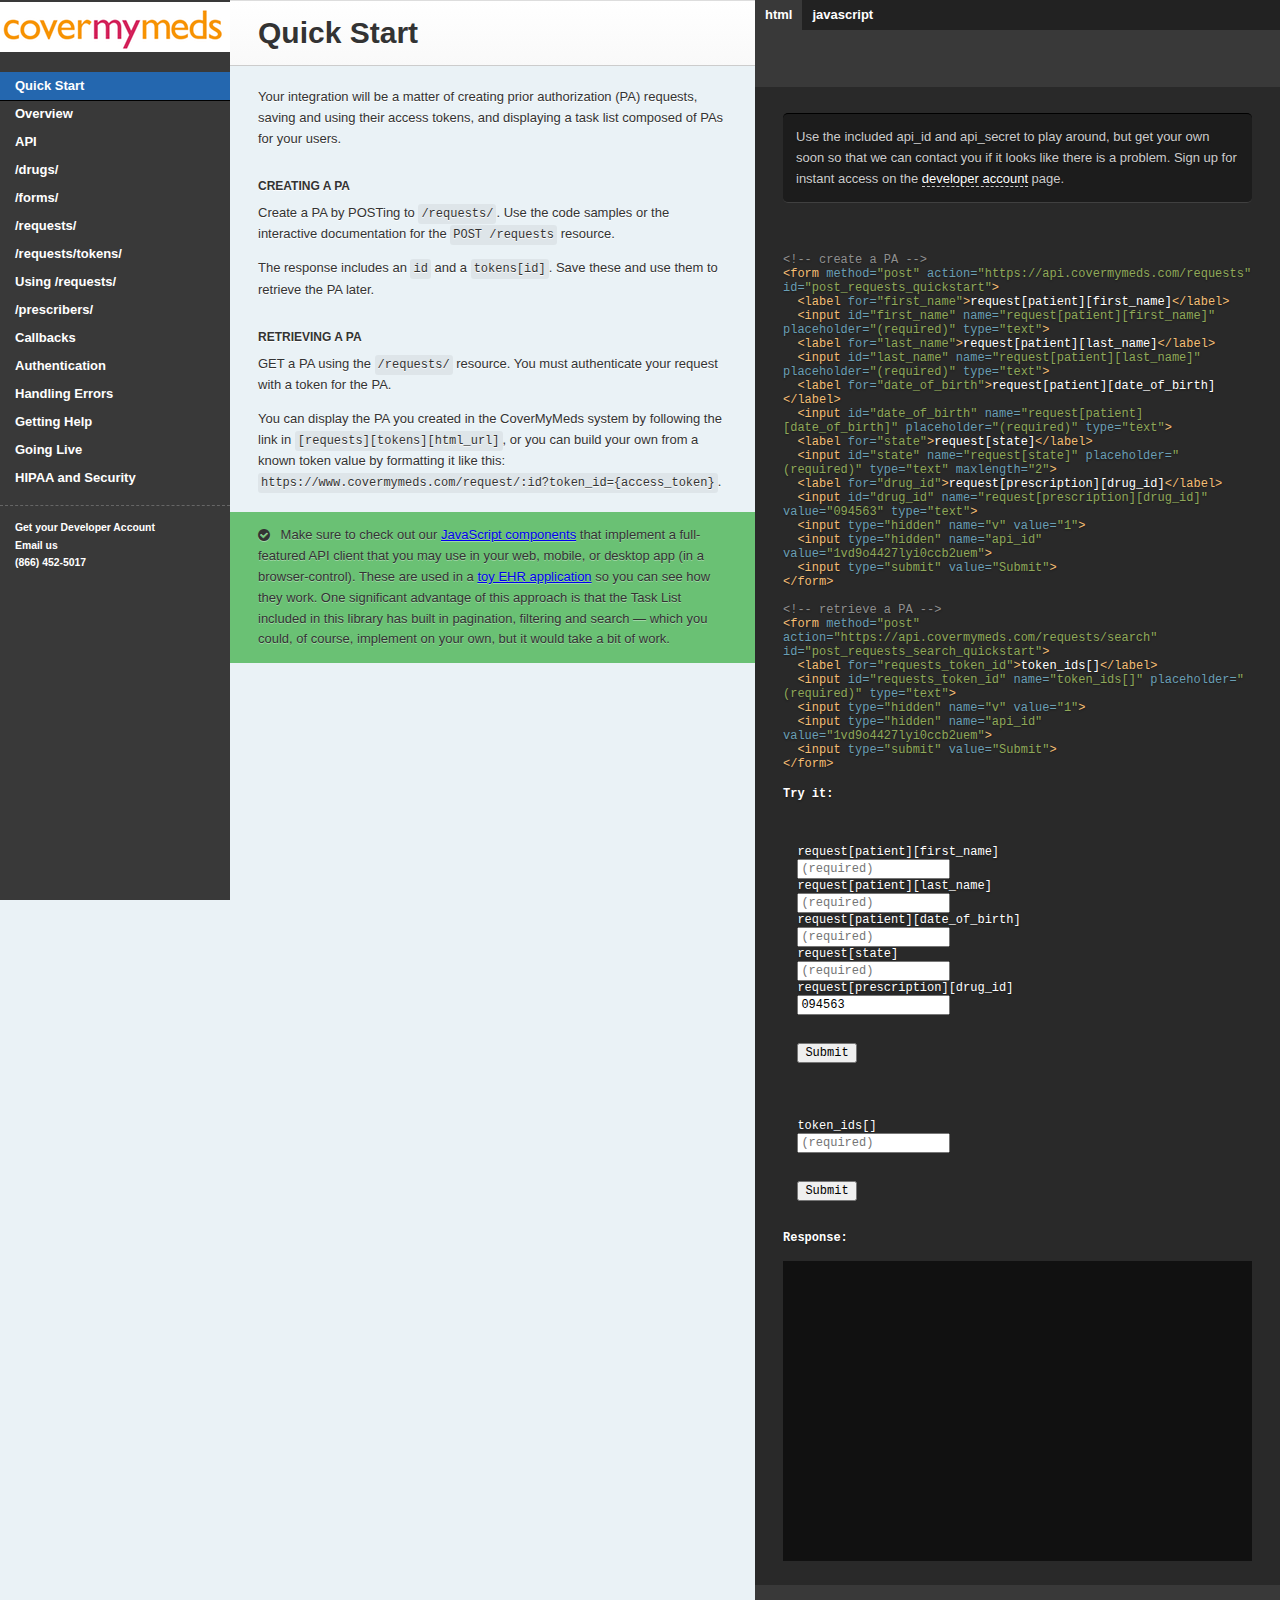
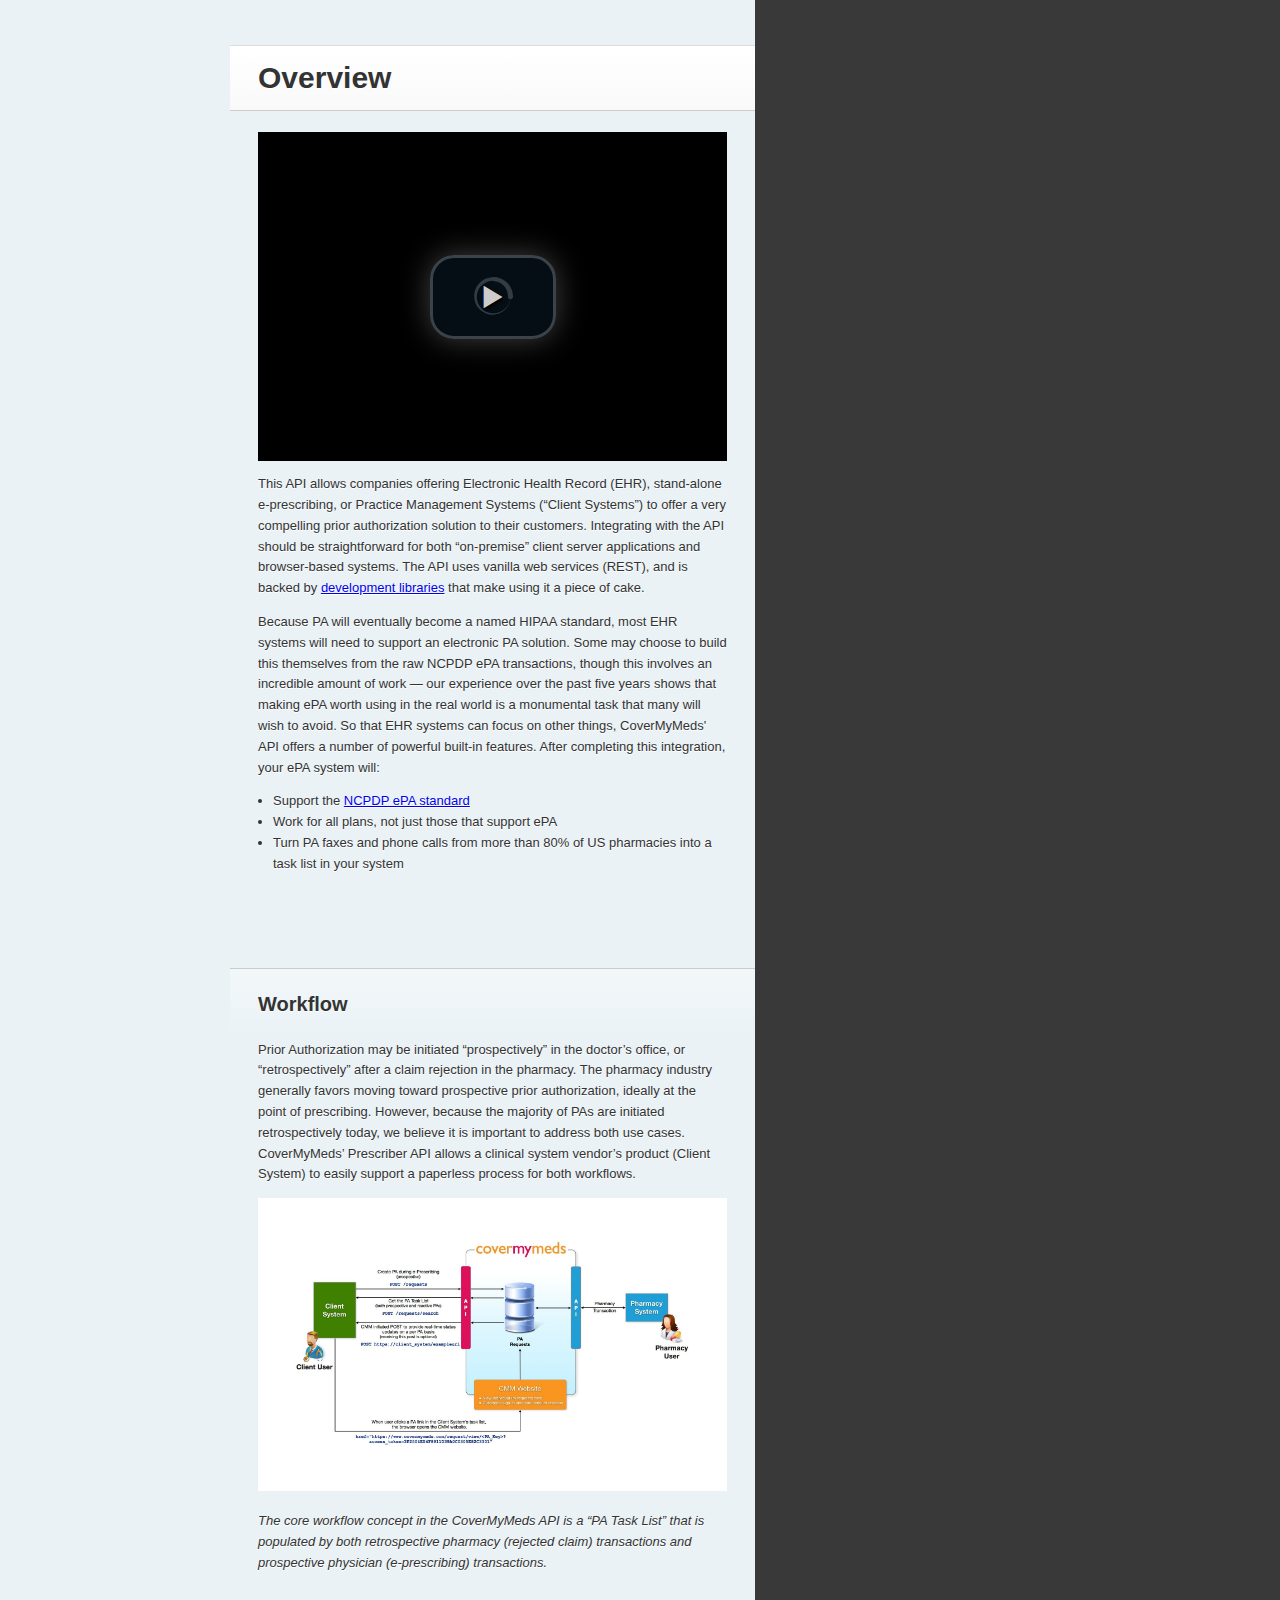
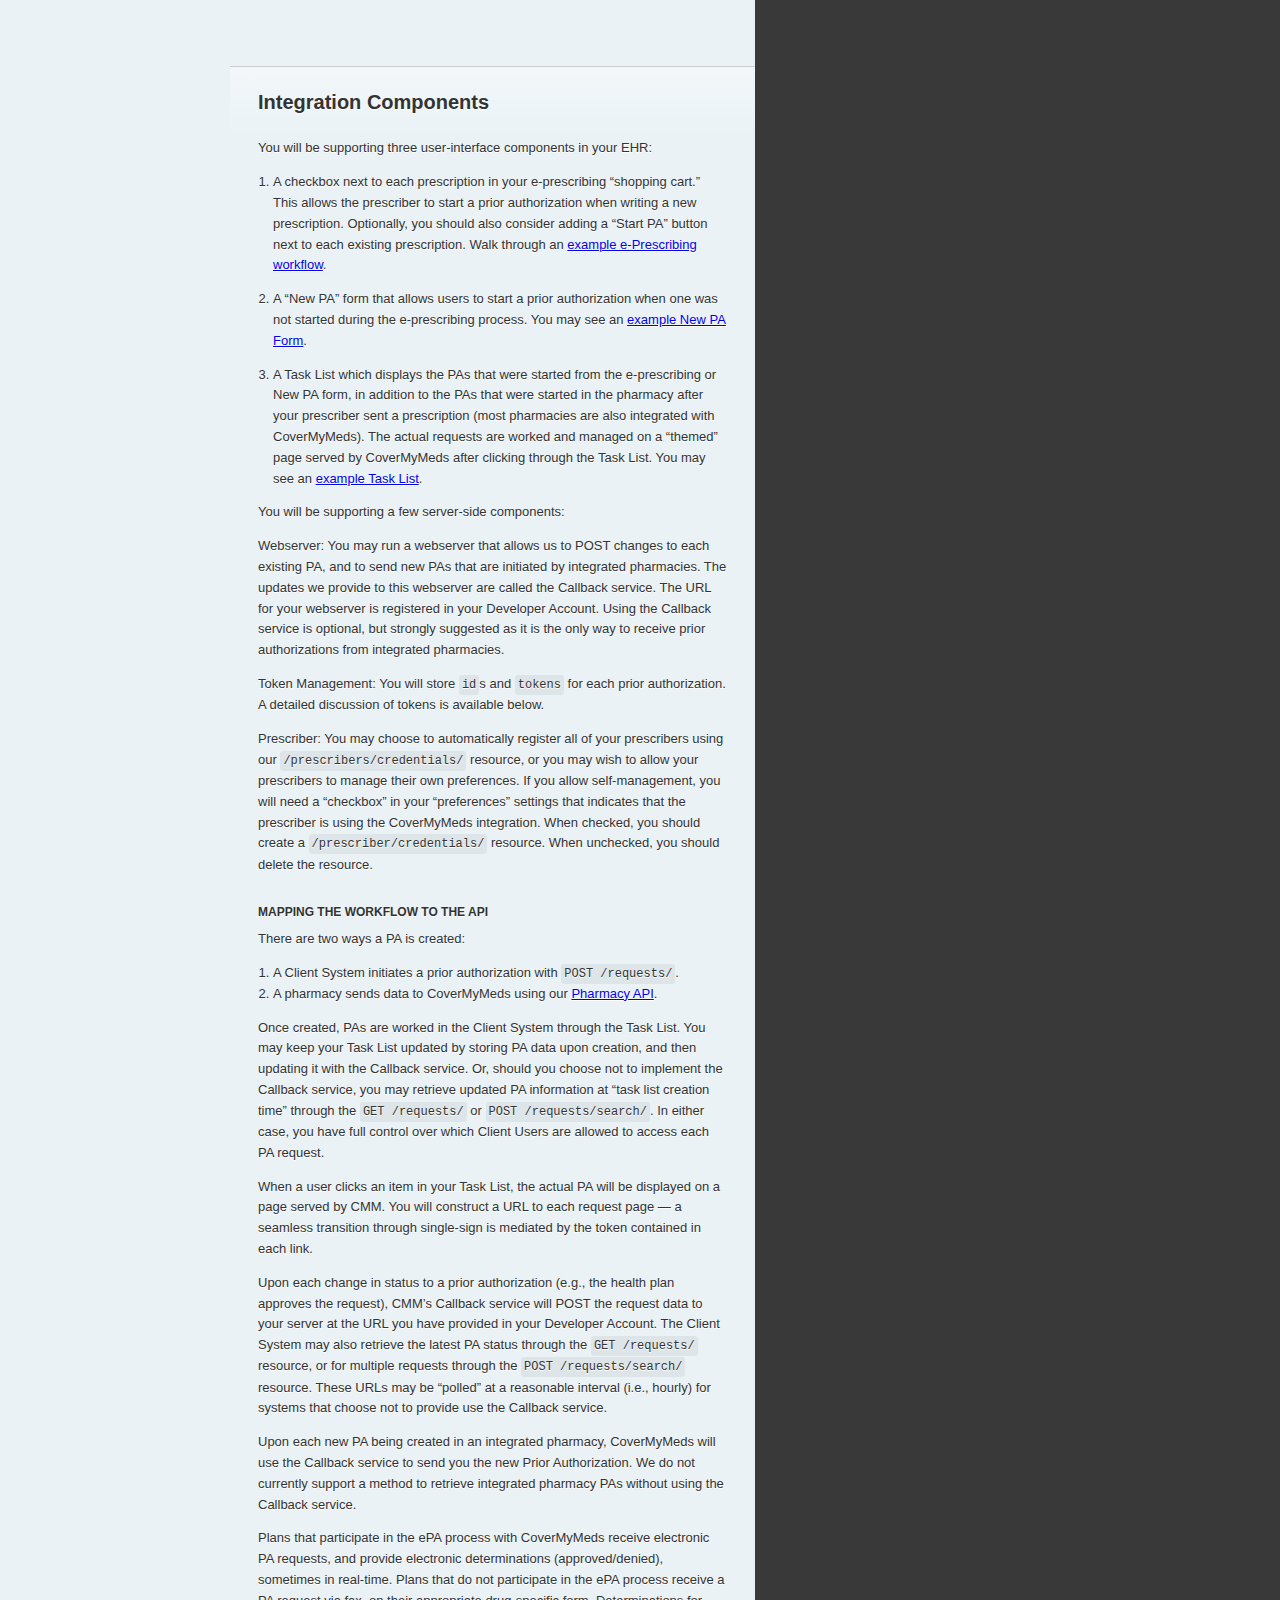
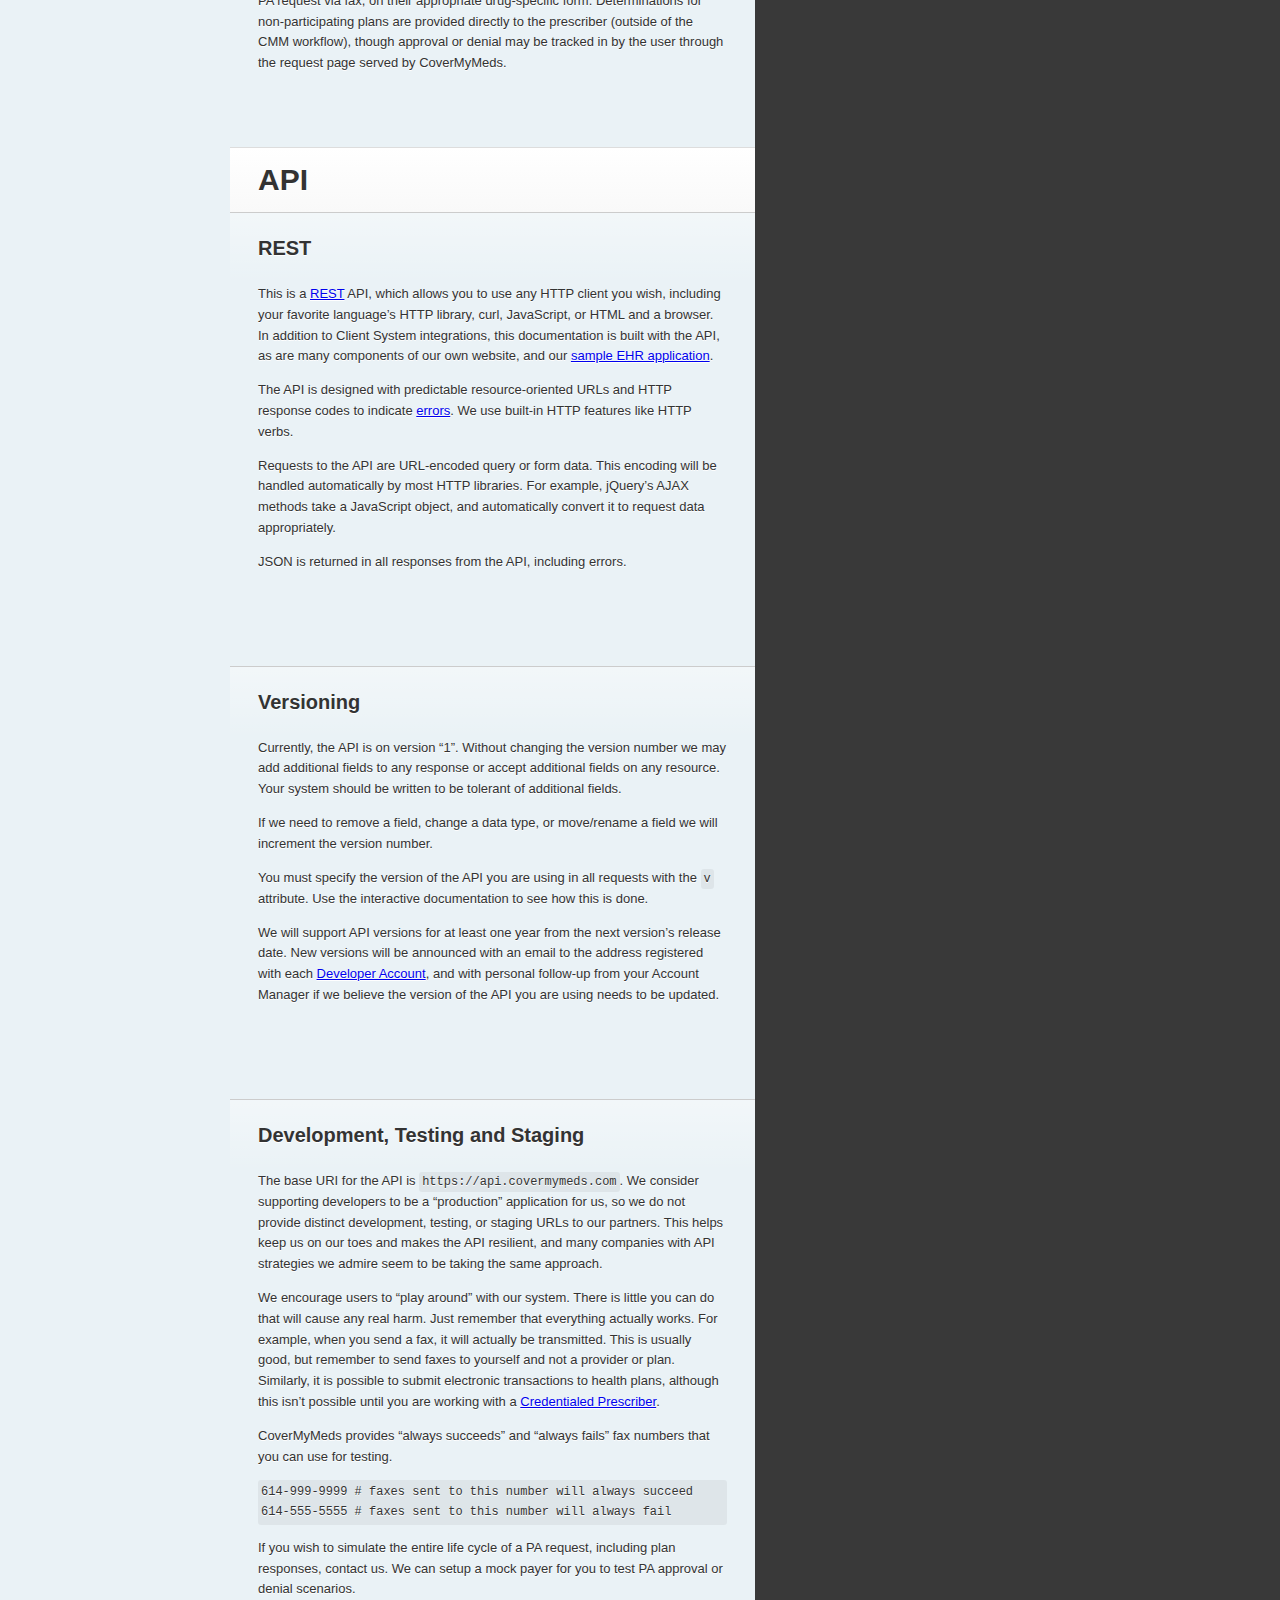
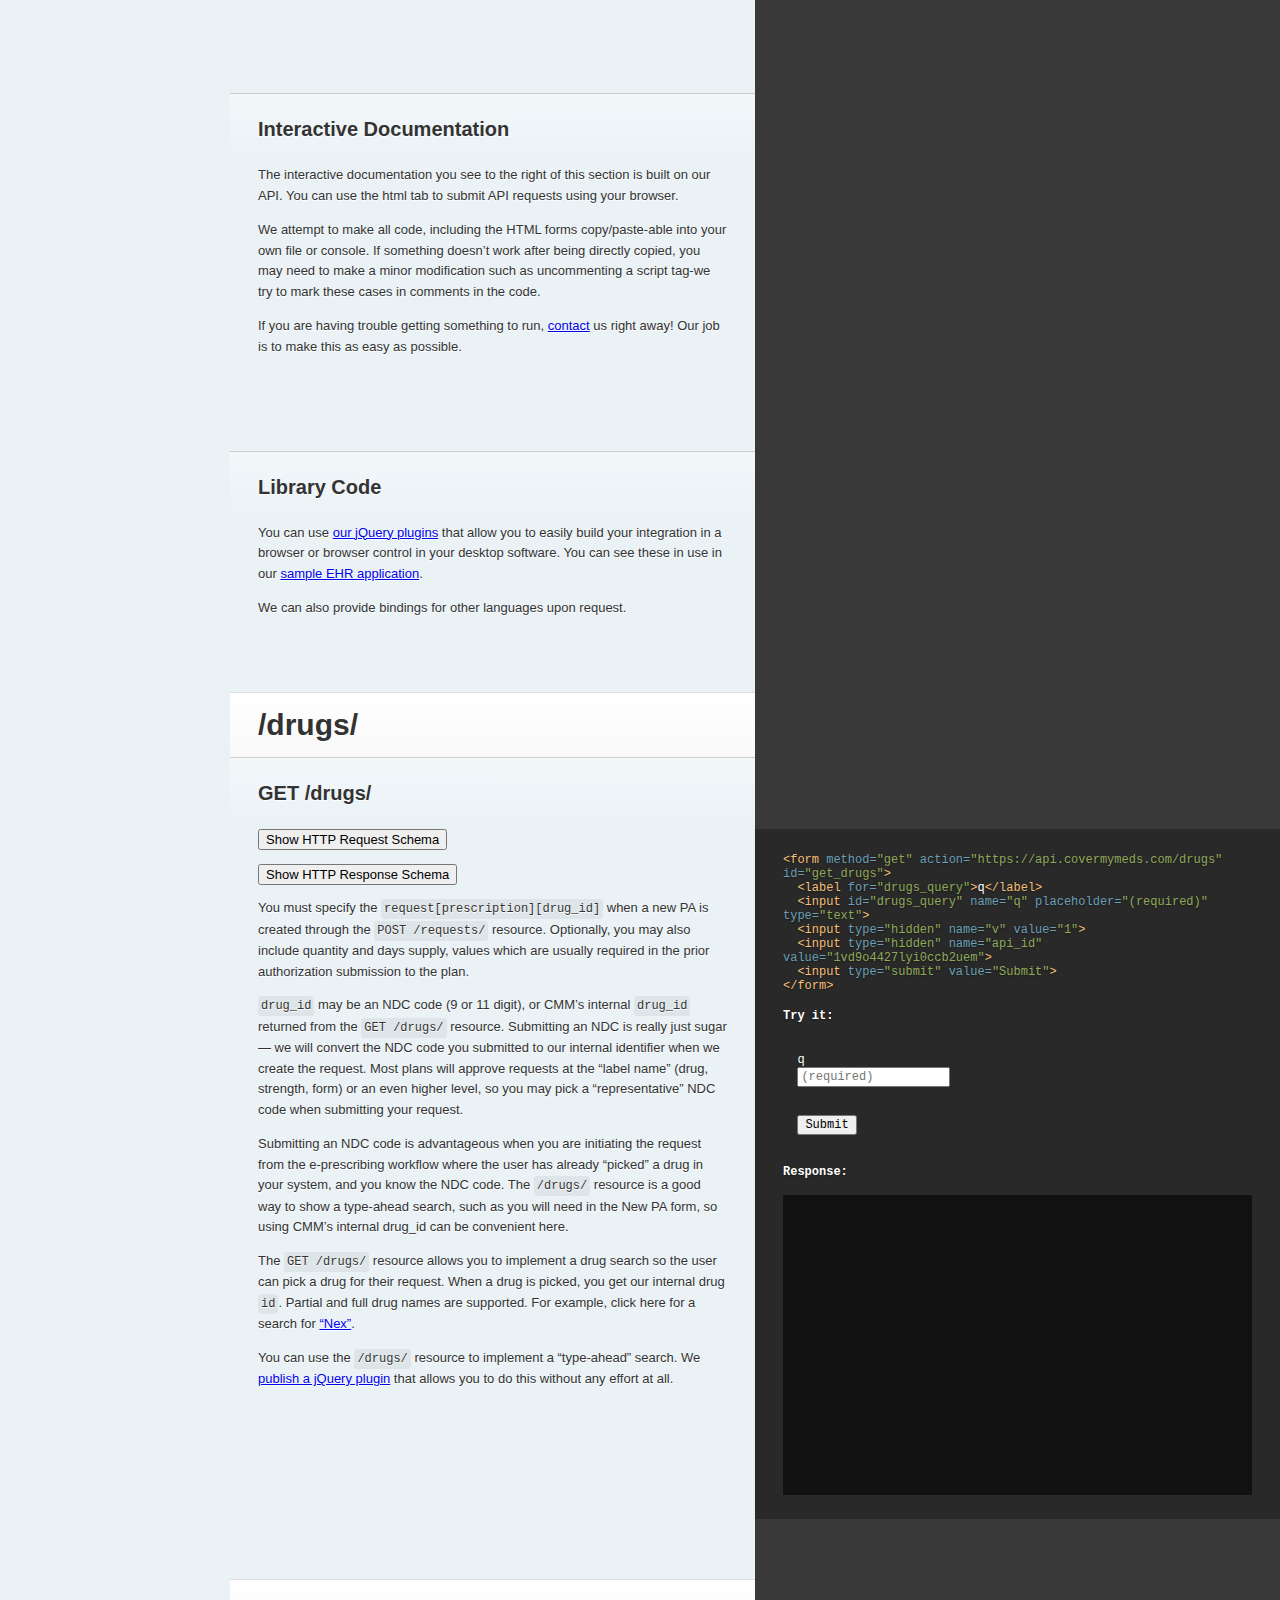
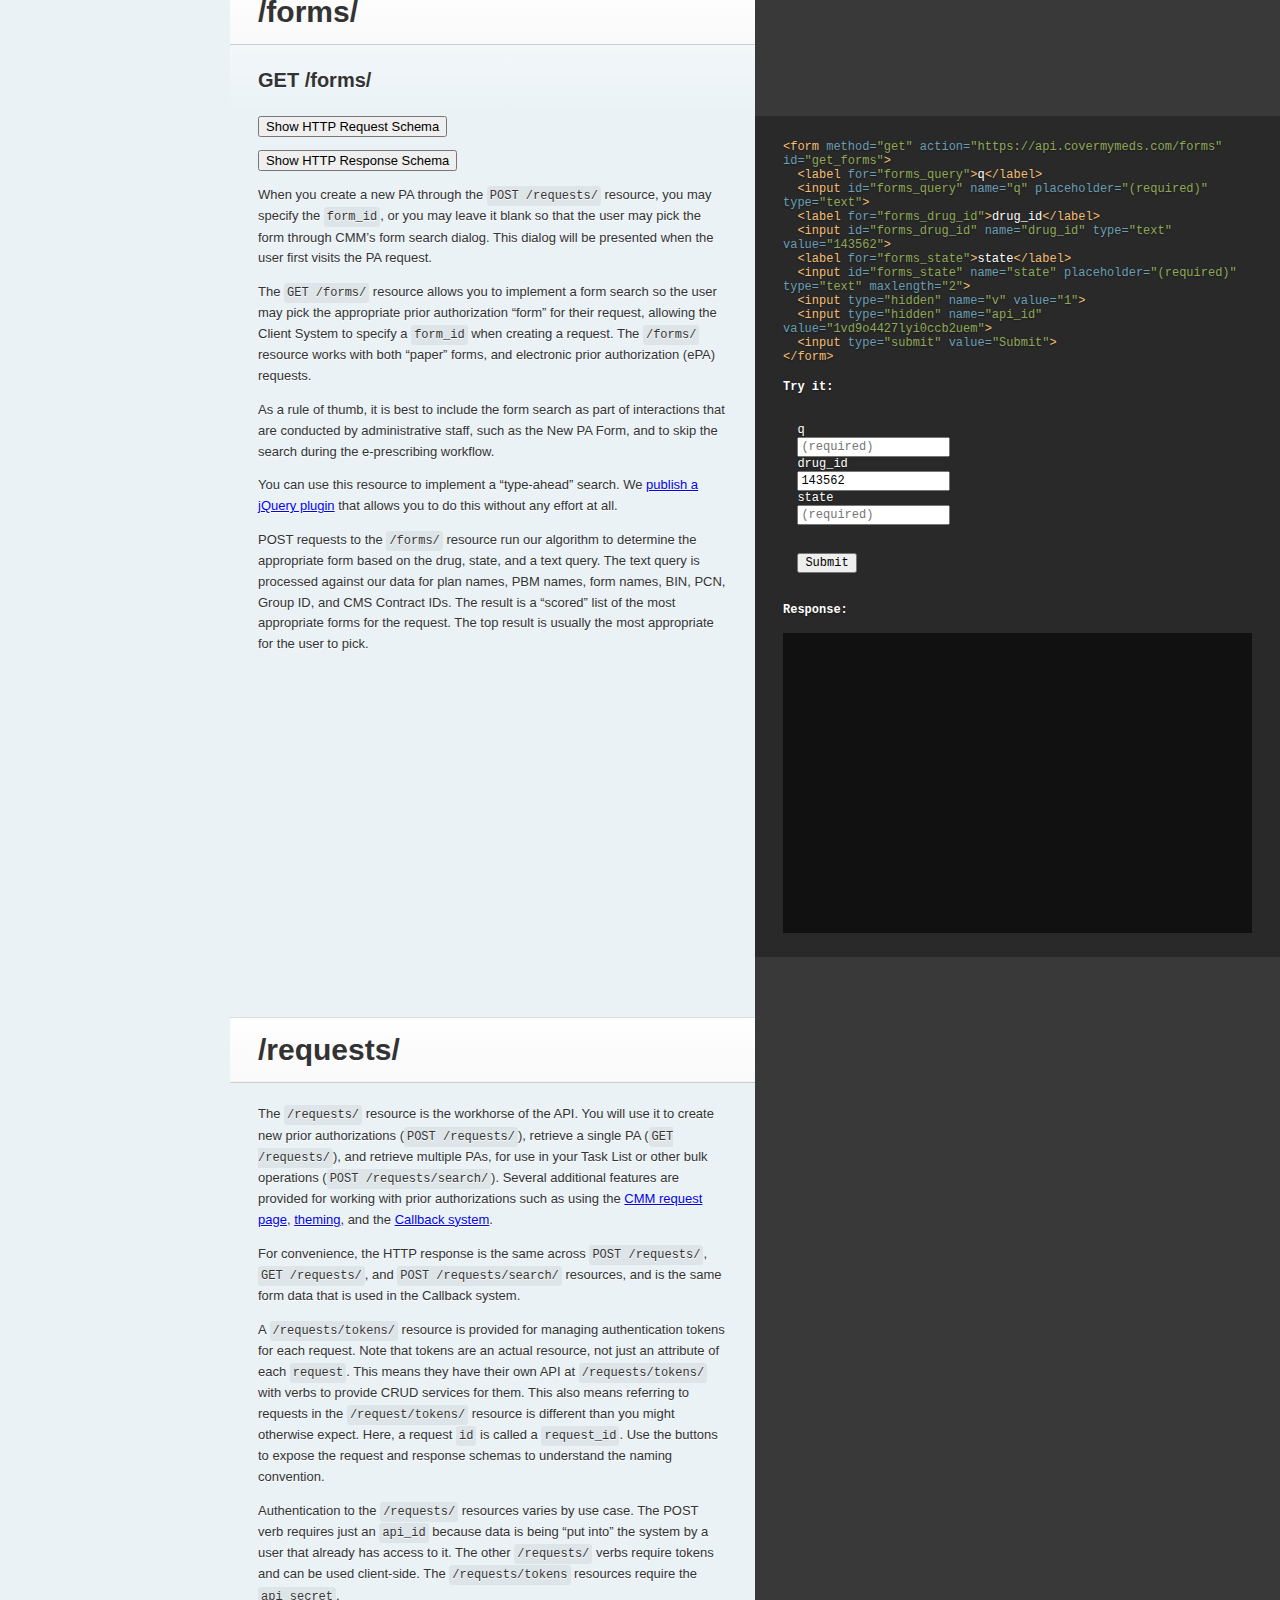
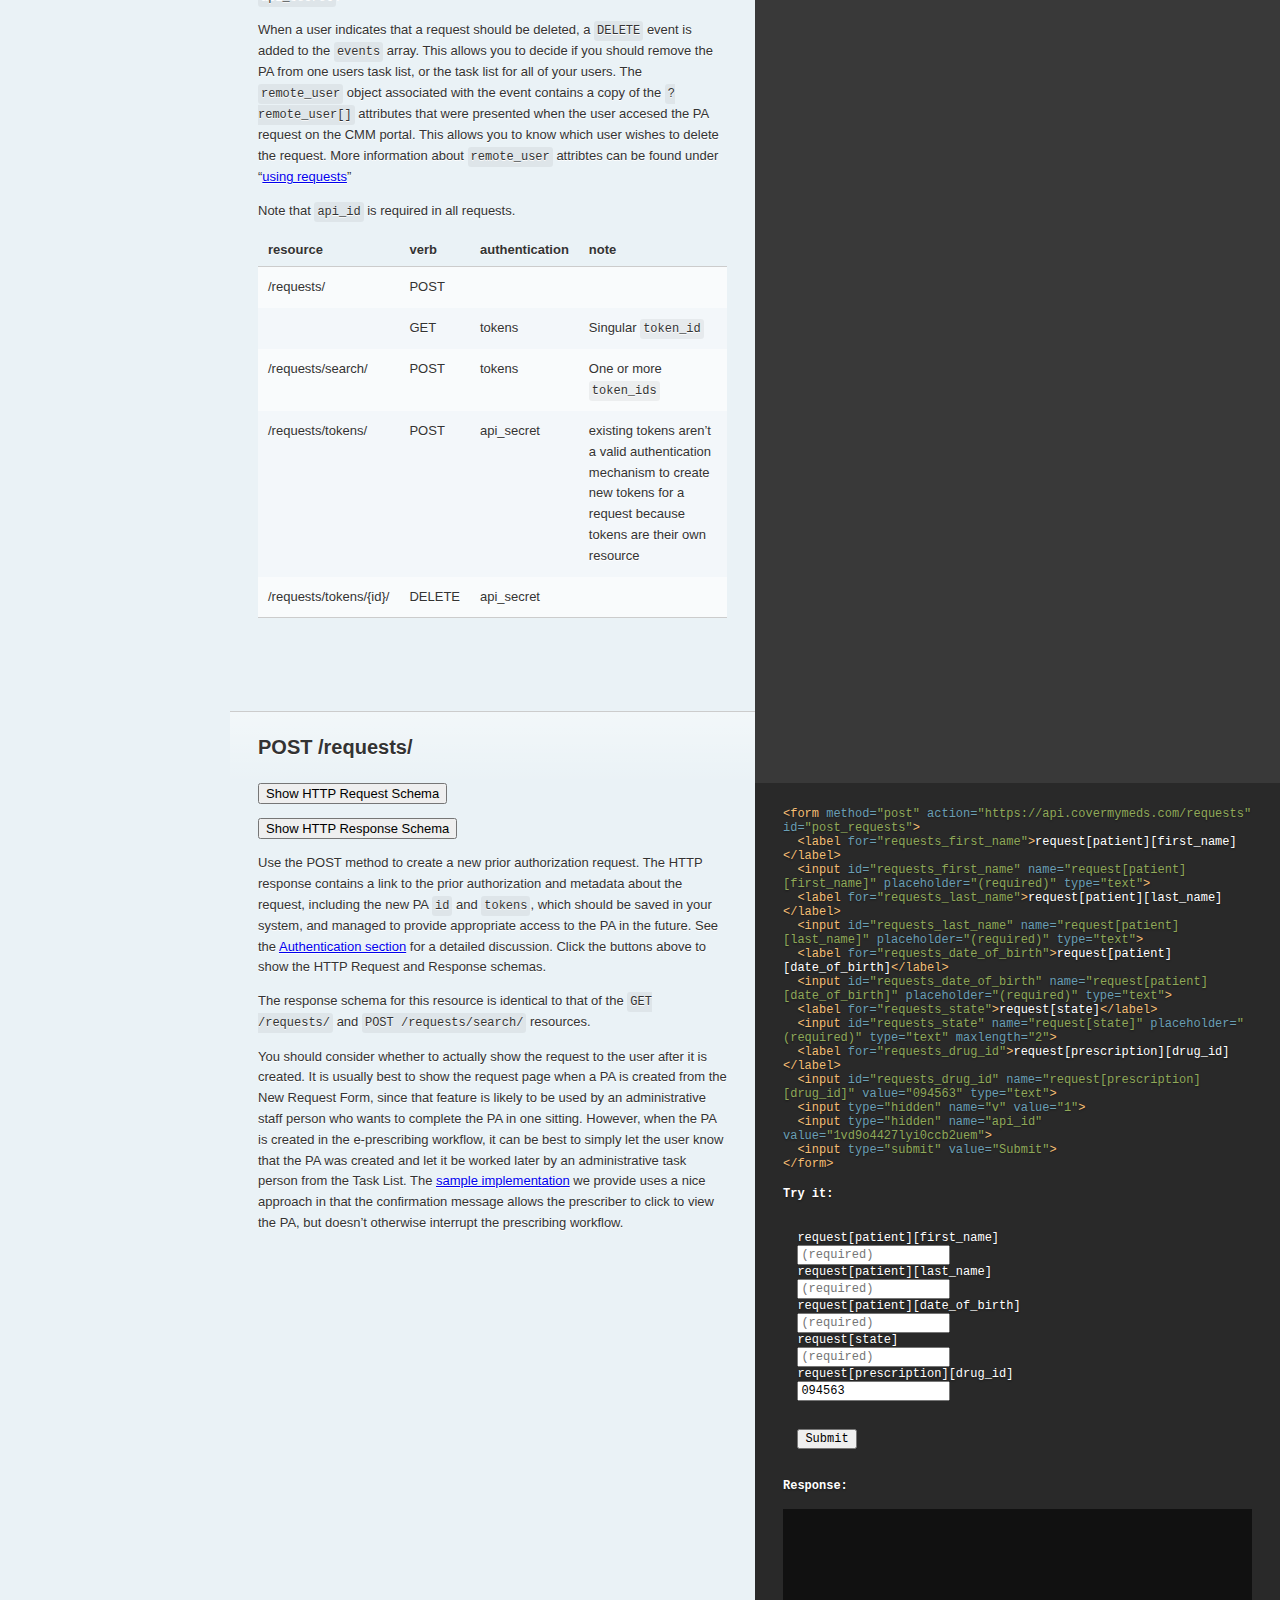
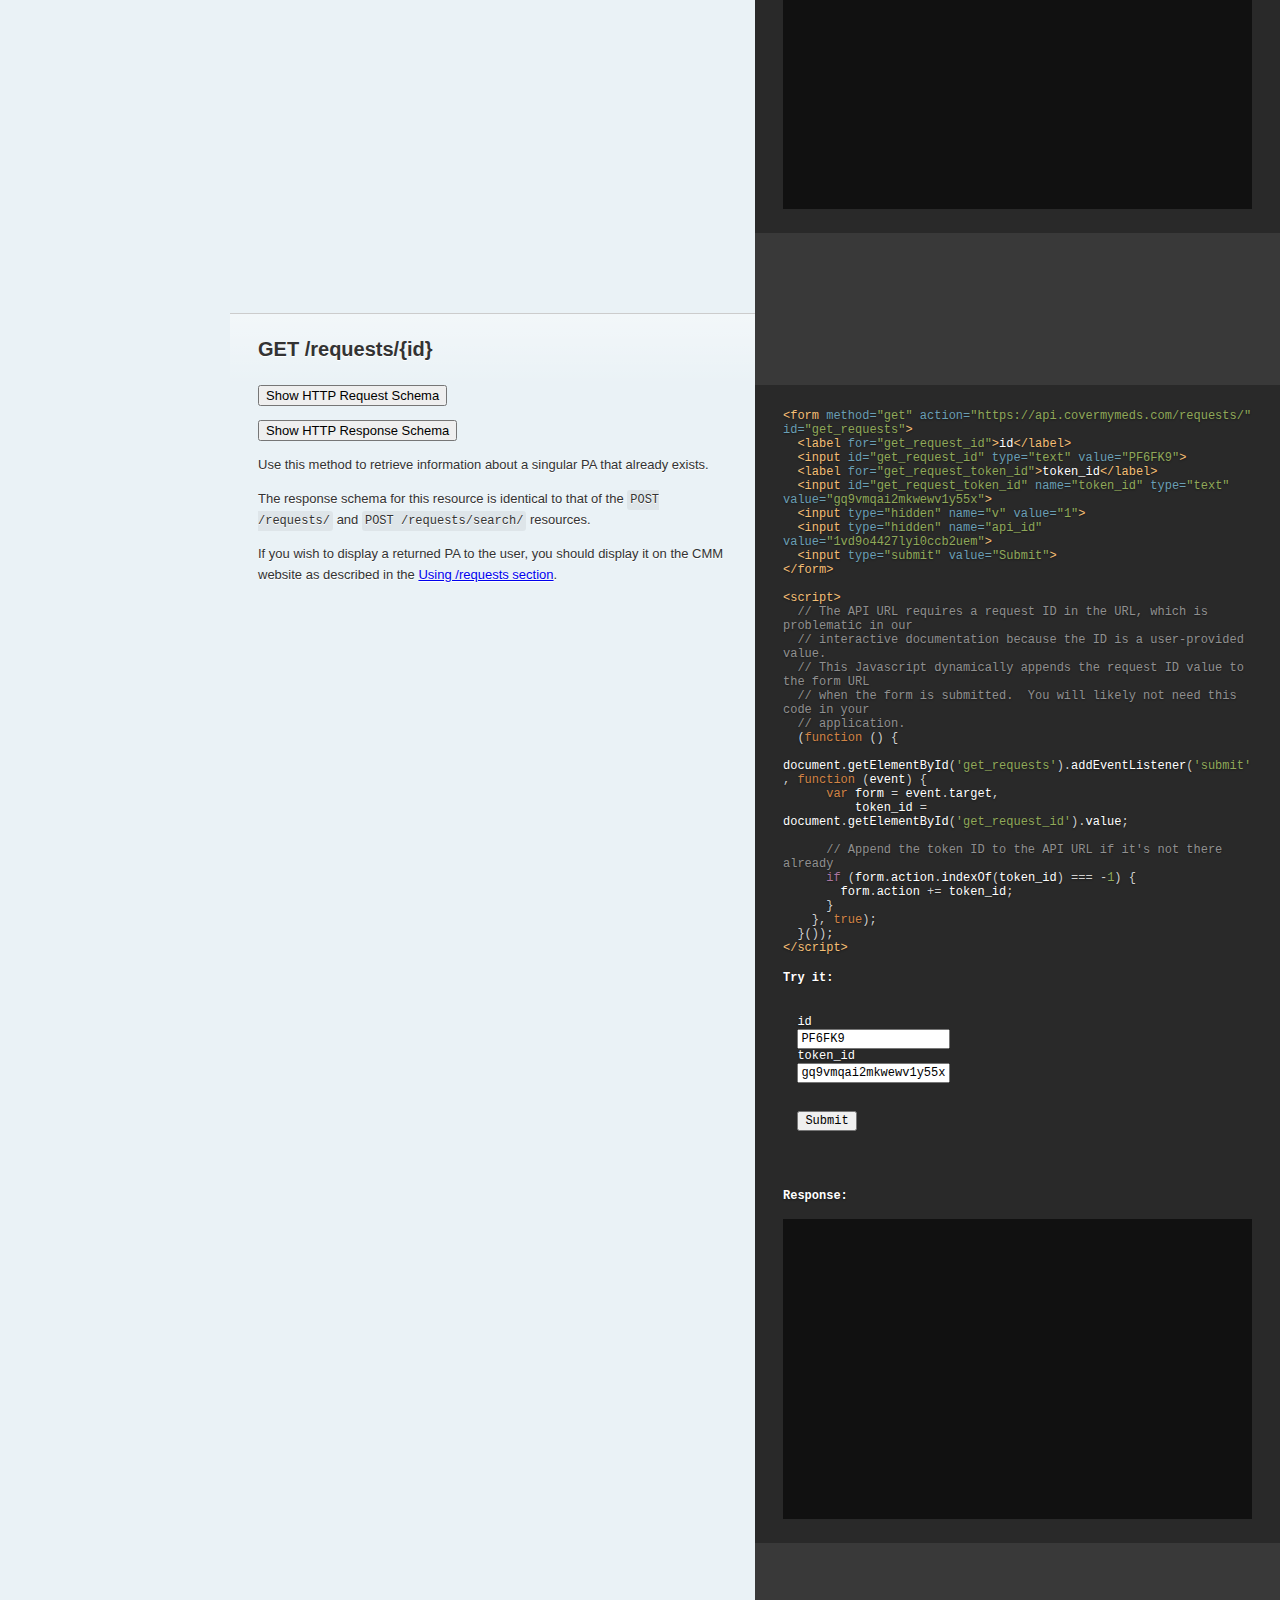
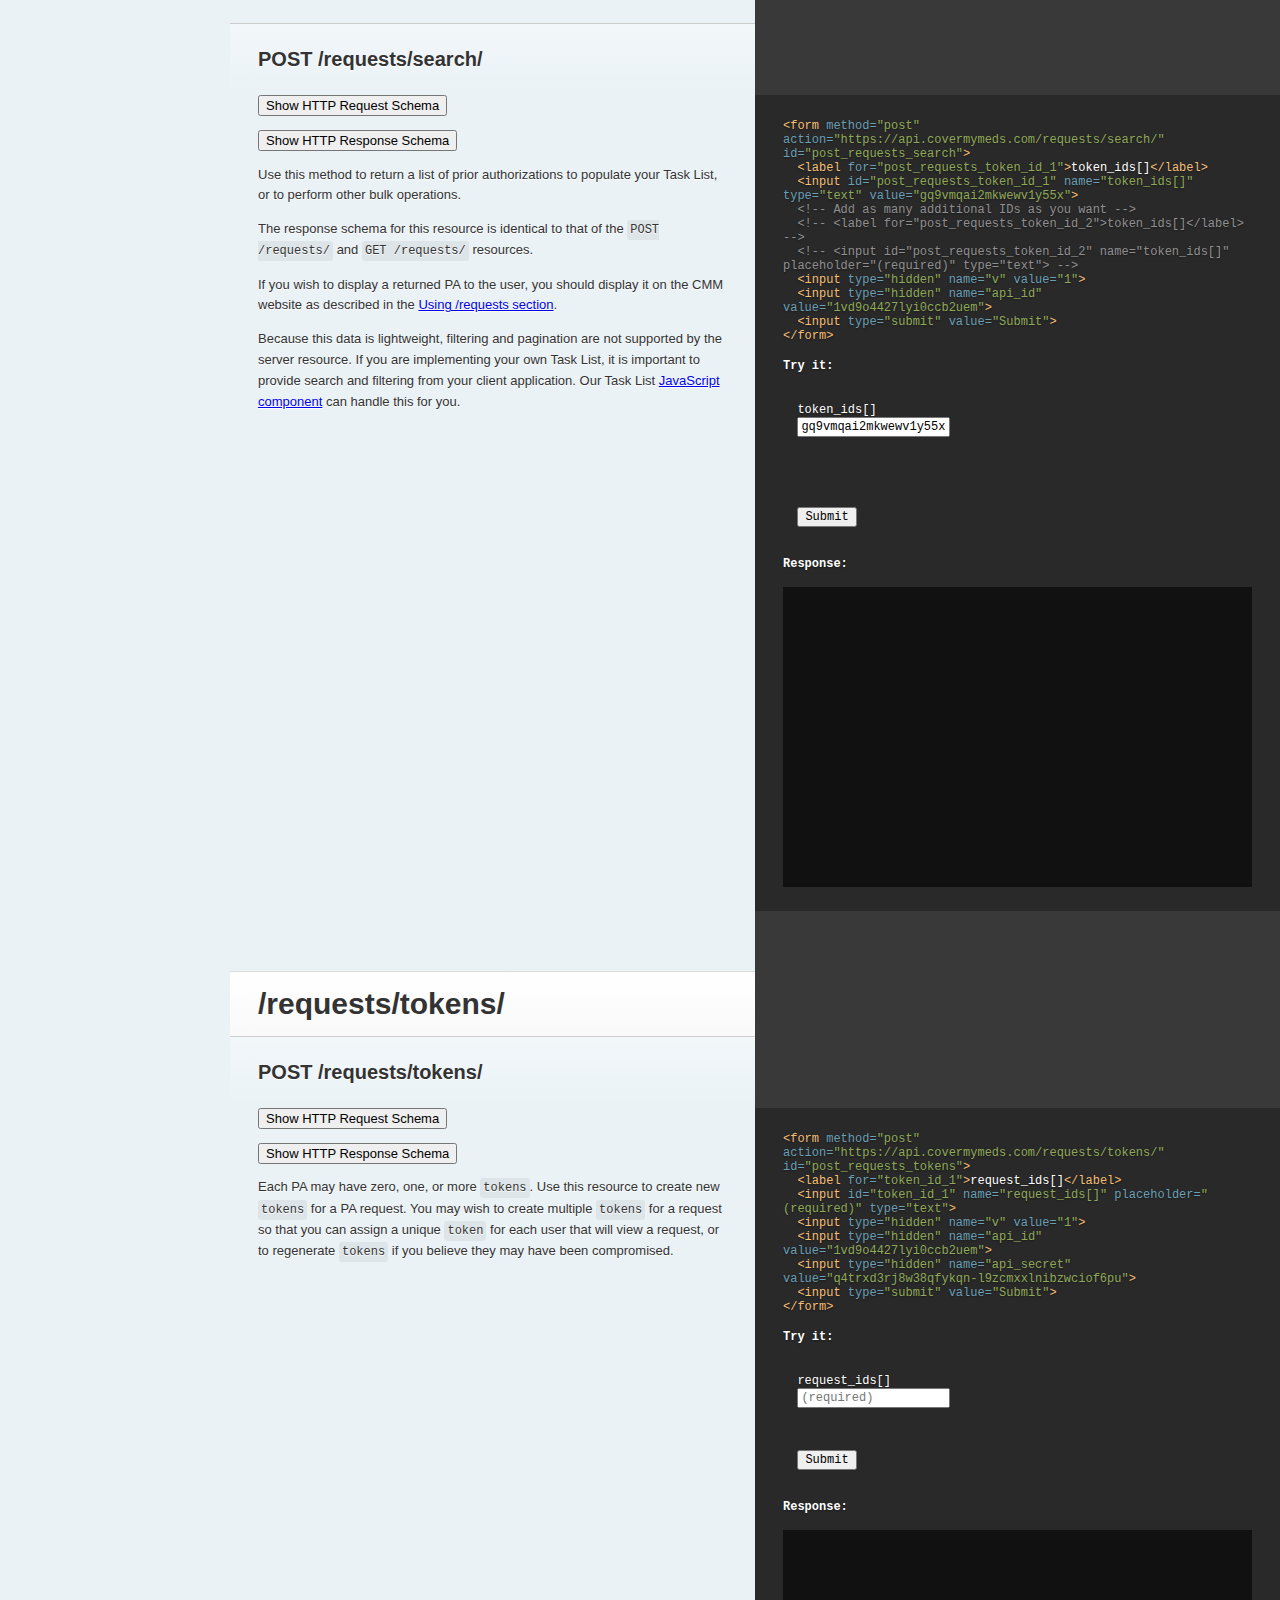
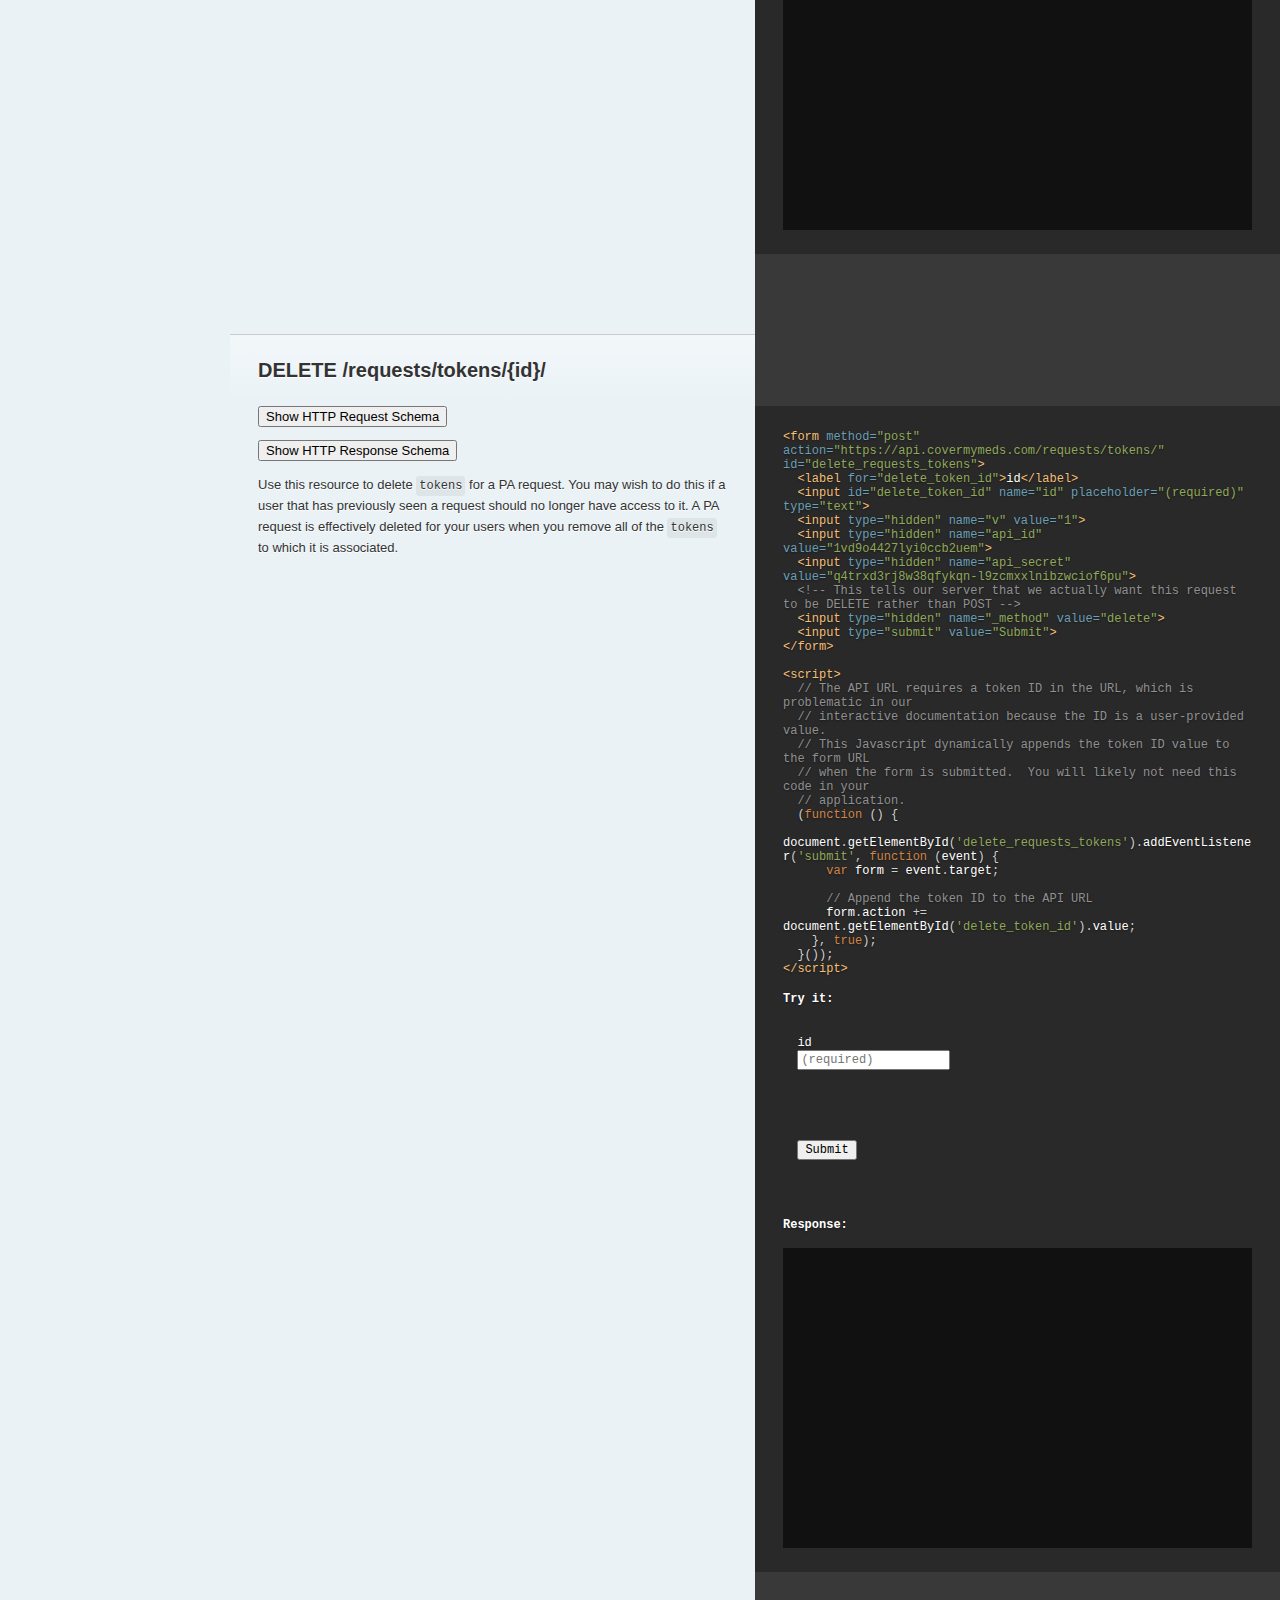
==== commit b8e4c207: "events-is-a-array pushed to master" ====
--- a/api-documentation/index.html
+++ b/api-documentation/index.html
@@ -199,11 +199,11 @@
 
 <h2 id="workflow">Workflow</h2>
 
-<p>Prior Authorization may be initiated “prospectively” in the doctor’s office, or “reactively” after a claim rejection in the pharmacy. The pharmacy industry generally favors moving toward prospective prior authorization, ideally at the point of prescribing. However, because the majority of PAs are initiated reactively today, we believe it is important to address both use cases. CoverMyMeds’ Prescriber API allows a clinical system vendor&rsquo;s product (Client System) to easily support a paperless process for both workflows.</p>
+<p>Prior Authorization may be initiated “prospectively” in the doctor’s office, or “retrospectively” after a claim rejection in the pharmacy. The pharmacy industry generally favors moving toward prospective prior authorization, ideally at the point of prescribing. However, because the majority of PAs are initiated retrospectively today, we believe it is important to address both use cases. CoverMyMeds’ Prescriber API allows a clinical system vendor&rsquo;s product (Client System) to easily support a paperless process for both workflows.</p>
 
 <p><img src="images/cmm-api-diagram.jpg"></p>
 
-<p><em>The core workflow concept in the CoverMyMeds API is a “PA Task List” that is populated by both reactive pharmacy (rejected claim) transactions and prospective physician (e-prescribing) transactions.</em></p>
+<p><em>The core workflow concept in the CoverMyMeds API is a “PA Task List” that is populated by both retrospective pharmacy (rejected claim) transactions and prospective physician (e-prescribing) transactions.</em></p>
 
 <h2 id="integration-components">Integration Components</h2>
 
@@ -268,7 +268,7 @@
 
 <p>The base URI for the API is <code class="prettyprint">https://api.covermymeds.com</code>.  We consider supporting developers to be a &ldquo;production&rdquo; application for us, so we do not provide distinct development, testing, or staging URLs to our partners.  This helps keep us on our toes and makes the API resilient, and many companies with API strategies we admire seem to be taking the same approach.</p>
 
-<p>We encourage users to &ldquo;play around&rdquo; with our system.  There is little you can do that will cause any real harm.  Just remember that everything actually works.  For example, when you send a fax, it will actually be transmitted.  This is usually good, but remember to send faxes to yourself and not a provider or plan.  Similarly, it is possible to submit electronic transactions to health plans, although this isn&rsquo;t possible until you are working with a <a href="#prescribers">Credentialed Prescriber</a>.</p>
+<p>We encourage users to &ldquo;play around&rdquo; with our system.  There is little you can do that will cause any real harm.  Just remember that everything actually works.  For example, when you send a fax, it will actually be transmitted.  This is usually good, but remember to send faxes to yourself and not a provider or plan.  Similarly, it is possible to submit electronic transactions to health plans, although this isn&rsquo;t possible until you are working with a <a href="#/prescribers/">Credentialed Prescriber</a>.</p>
 
 <p>CoverMyMeds provides &ldquo;always succeeds&rdquo; and &ldquo;always fails&rdquo; fax numbers that you can use for testing.</p>
 
@@ -534,13 +534,13 @@
   &quot;request&quot;: {
     &quot;urgent&quot;:                  &quot;boolean&quot;,
     &quot;form_id&quot;:                 &quot;string&quot;,
-    &quot;state&quot;:                   &quot;string&quot;,
+    &quot;state&quot;:                   &quot;string&quot;, // Required
     &quot;memo&quot;:                    &quot;string&quot;,
     &quot;patient&quot;: {
-      &quot;first_name&quot;:            &quot;string&quot;,
+      &quot;first_name&quot;:            &quot;string&quot;, // Required
       &quot;middle_name&quot;:           &quot;string&quot;,
-      &quot;last_name&quot;:             &quot;string&quot;,
-      &quot;date_of_birth&quot;:         &quot;string&quot;,
+      &quot;last_name&quot;:             &quot;string&quot;, // Required
+      &quot;date_of_birth&quot;:         &quot;string&quot;, // Required
       &quot;gender&quot;:                &quot;string&quot;,
       &quot;email&quot;:                 &quot;string&quot;,
       &quot;member_id&quot;:             &quot;string&quot;,
@@ -577,7 +577,7 @@
       }
     },
     &quot;prescription&quot;: {
-      &quot;drug_id&quot;:               &quot;string&quot;,
+      &quot;drug_id&quot;:               &quot;string&quot;, // Required
       &quot;name&quot;:                  &quot;string&quot;,
       &quot;strength&quot;:              &quot;string&quot;,
       &quot;frequency&quot;:             &quot;string&quot;,
@@ -625,7 +625,7 @@
   &quot;html_url&quot;:                 &quot;string&quot;,
   &quot;pdf_url&quot;:                  &quot;string&quot;,
   &quot;thumbnail_urls&quot;:           &quot;string&quot;,
-  &quot;workflow_status&quot;:          &quot;string&quot;, // Possible Values:   &quot;New&quot;, &quot;PA Request&quot;, &quot;PA Response&quot;, &quot;Provider Cancel&quot;, &quot;Question Request&quot;, &quot;Question Response&quot;, &quot;Appeal Request&quot;, &quot;Appeal Response&quot;, &quot;Failure&quot;, &quot;Expired&quot;
+  &quot;workflow_status&quot;:          &quot;string&quot;, // Possible Values:   &quot;New&quot;, &quot;PA Request&quot;, &quot;PA Response&quot;, &quot;Provider Cancel&quot;, &quot;Question Request&quot;, &quot;Question Response&quot;, &quot;Appeal Request&quot;, &quot;Appeal Response&quot;, &quot;Failure&quot;, &quot;Expired&quot;, &quot;Archived&quot;, &quot;Shared&quot;, &quot;Cancel Request Sent&quot;, &quot;Shared \ Accessed Online&quot;, &quot;Sent to Plan&quot;, &quot;Appealed&quot;
   &quot;plan_outcome&quot;:             &quot;string&quot;, // Possible Values:   &quot;Favorable&quot;, &quot;Unfavorable&quot;, &quot;Cancelled&quot;, &quot;Pending&quot;, &quot;Unknown&quot;, &quot;Unsent&quot;, &quot;N/A&quot;
   &quot;response_from_plan&quot;:       &quot;string&quot;,
   &quot;attachments_included&quot;:     &quot;boolean&quot;,
@@ -635,11 +635,13 @@
   &quot;state&quot;:                    &quot;string&quot;,
   &quot;memo&quot;:                     &quot;string&quot;,
   &quot;created_at&quot;:               &quot;ISO8601 datetime string&quot;,
-  &quot;events&quot;: {
-    &quot;type&quot;:                   &quot;string&quot;, // Possible Values:   &quot;DELETED&quot;
-    &quot;time&quot;:                   &quot;ISO8601 datetime string&quot;,
-    &quot;remote_user&quot;:            &quot;object&quot;,
-  },
+  &quot;events&quot;: [
+    {
+      &quot;type&quot;:                   &quot;string&quot;, // Possible Values:   &quot;DELETED&quot;
+      &quot;time&quot;:                   &quot;ISO8601 datetime string&quot;,
+      &quot;remote_user&quot;:            &quot;object&quot;,
+    },
+  ],
   &quot;patient&quot;: {
     &quot;first_name&quot;:             &quot;string&quot;,
     &quot;middle_name&quot;:            &quot;string&quot;,
@@ -728,7 +730,7 @@
 }
 </code></p>
 
-<p>Use the POST method to create a new prior authorization request. The HTTP response contains a link to the prior authorization and metadata about the request, including the new PA <code class="prettyprint">id</code> and <code class="prettyprint">tokens</code>, which should be saved in your system, and managed to provide appropriate access to the PA in the future.  See the <a href="#access-tokens">Authentication section</a> for a detailed discussion.  Click the buttons above to show the HTTP Request and Response schemas.</p>
+<p>Use the POST method to create a new prior authorization request. The HTTP response contains a link to the prior authorization and metadata about the request, including the new PA <code class="prettyprint">id</code> and <code class="prettyprint">tokens</code>, which should be saved in your system, and managed to provide appropriate access to the PA in the future.  See the <a href="#authentication">Authentication section</a> for a detailed discussion.  Click the buttons above to show the HTTP Request and Response schemas.</p>
 
 <p>The response schema for this resource is identical to that of the <code class="prettyprint">GET /requests/</code> and <code class="prettyprint">POST /requests/search/</code> resources.</p>
 
@@ -800,7 +802,7 @@
   &quot;html_url&quot;:                 &quot;string&quot;,
   &quot;pdf_url&quot;:                  &quot;string&quot;,
   &quot;thumbnail_urls&quot;:           &quot;string&quot;,
-  &quot;workflow_status&quot;:          &quot;string&quot;, // Possible Values:   &quot;New&quot;, &quot;PA Request&quot;, &quot;PA Response&quot;, &quot;Provider Cancel&quot;, &quot;Question Request&quot;, &quot;Question Response&quot;, &quot;Appeal Request&quot;, &quot;Appeal Response&quot;, &quot;Failure&quot;, &quot;Expired&quot;
+  &quot;workflow_status&quot;:          &quot;string&quot;, // Possible Values:   &quot;New&quot;, &quot;PA Request&quot;, &quot;PA Response&quot;, &quot;Provider Cancel&quot;, &quot;Question Request&quot;, &quot;Question Response&quot;, &quot;Appeal Request&quot;, &quot;Appeal Response&quot;, &quot;Failure&quot;, &quot;Expired&quot;, &quot;Archived&quot;, &quot;Shared&quot;, &quot;Cancel Request Sent&quot;, &quot;Shared \ Accessed Online&quot;, &quot;Sent to Plan&quot;, &quot;Appealed&quot;
   &quot;plan_outcome&quot;:             &quot;string&quot;, // Possible Values:   &quot;Favorable&quot;, &quot;Unfavorable&quot;, &quot;Cancelled&quot;, &quot;Pending&quot;, &quot;Unknown&quot;, &quot;Unsent&quot;, &quot;N/A&quot;
   &quot;response_from_plan&quot;:       &quot;string&quot;,
   &quot;attachments_included&quot;:     &quot;boolean&quot;,
@@ -951,7 +953,7 @@
   &quot;html_url&quot;:                 &quot;string&quot;,
   &quot;pdf_url&quot;:                  &quot;string&quot;,
   &quot;thumbnail_urls&quot;:           &quot;string&quot;,
-  &quot;workflow_status&quot;:          &quot;string&quot;, // Possible Values:   &quot;New&quot;, &quot;PA Request&quot;, &quot;PA Response&quot;, &quot;Provider Cancel&quot;, &quot;Question Request&quot;, &quot;Question Response&quot;, &quot;Appeal Request&quot;, &quot;Appeal Response&quot;, &quot;Failure&quot;, &quot;Expired&quot;
+  &quot;workflow_status&quot;:          &quot;string&quot;, // Possible Values:   &quot;New&quot;, &quot;PA Request&quot;, &quot;PA Response&quot;, &quot;Provider Cancel&quot;, &quot;Question Request&quot;, &quot;Question Response&quot;, &quot;Appeal Request&quot;, &quot;Appeal Response&quot;, &quot;Failure&quot;, &quot;Expired&quot;, &quot;Archived&quot;, &quot;Shared&quot;, &quot;Cancel Request Sent&quot;, &quot;Shared \ Accessed Online&quot;, &quot;Sent to Plan&quot;, &quot;Appealed&quot;
   &quot;plan_outcome&quot;:             &quot;string&quot;, // Possible Values:   &quot;Favorable&quot;, &quot;Unfavorable&quot;, &quot;Cancelled&quot;, &quot;Pending&quot;, &quot;Unknown&quot;, &quot;Unsent&quot;, &quot;N/A&quot;
   &quot;response_from_plan&quot;:       &quot;string&quot;,
   &quot;attachments_included&quot;:     &quot;boolean&quot;,
@@ -1220,9 +1222,9 @@
 
 <h2 id="disabling-covermymeds-functionality">Disabling CoverMyMeds Functionality</h2>
 <pre class="highlight plaintext">&lt;style type="text/css"&gt;
-  .api-configurable.fax-control     { display: none; }
-  .api-configurable.email-control   { display: none; }
-  .api-configurable.delete-control  { display: none; }
+  .api-configurable.fax-control     { display: none !important; }
+  .api-configurable.email-control   { display: none !important; }
+  .api-configurable.delete-control  { display: none !important; }
 &lt;/style&gt;
 </pre>
 <p>You may wish to disable some functionality on the CMM request page such as the &ldquo;Fax&rdquo; or &ldquo;Delete&rdquo; buttons.  We provide documented css selectors that you can use in your <a href="#theming">custom theming</a> for this purpose.</p>
@@ -1474,7 +1476,7 @@
 
 <p>When you implement your endpoint, you can specify a global Callback URL in your <a href="https://api.covermymeds.com/consumers/signin">Developer Account</a>, and the HTTP method (GET, PUT, POST) we should use when making our HTTP request.  If you are supporting multiple on-premise systems, you may register a <a href="https://api.covermymeds.com/consumers/">Developer Account</a> for each webserver that will be running, and then use the appropriate <code class="prettyprint">api_id</code> in each on-premise installation.</p>
 
-<p>For convenience, you may specify individual <code class="prettyprint">delivery_url</code>s for each prescriber NPI (without registering multiple Developer Accounts) as <a href="#prescribers">detailed</a> in the <code class="prettyprint">/prescribers/</code> section.</p>
+<p>For convenience, you may specify individual <code class="prettyprint">delivery_url</code>s for each prescriber NPI (without registering multiple Developer Accounts) as <a href="#/prescribers/">detailed</a> in the <code class="prettyprint">/prescribers/</code> section.</p>
 
 <p>Your webservice should return an HTTP status 200 or 201 when you receive the request and process it successfully.  You should return an HTTP error code when the request cannot be processed.  CoverMyMeds&#39; system will queue errors and retry them if the status codes are believed to be resolvable.  We will contact you if they are not successfully processed within a reasonable time-frame.</p>
 
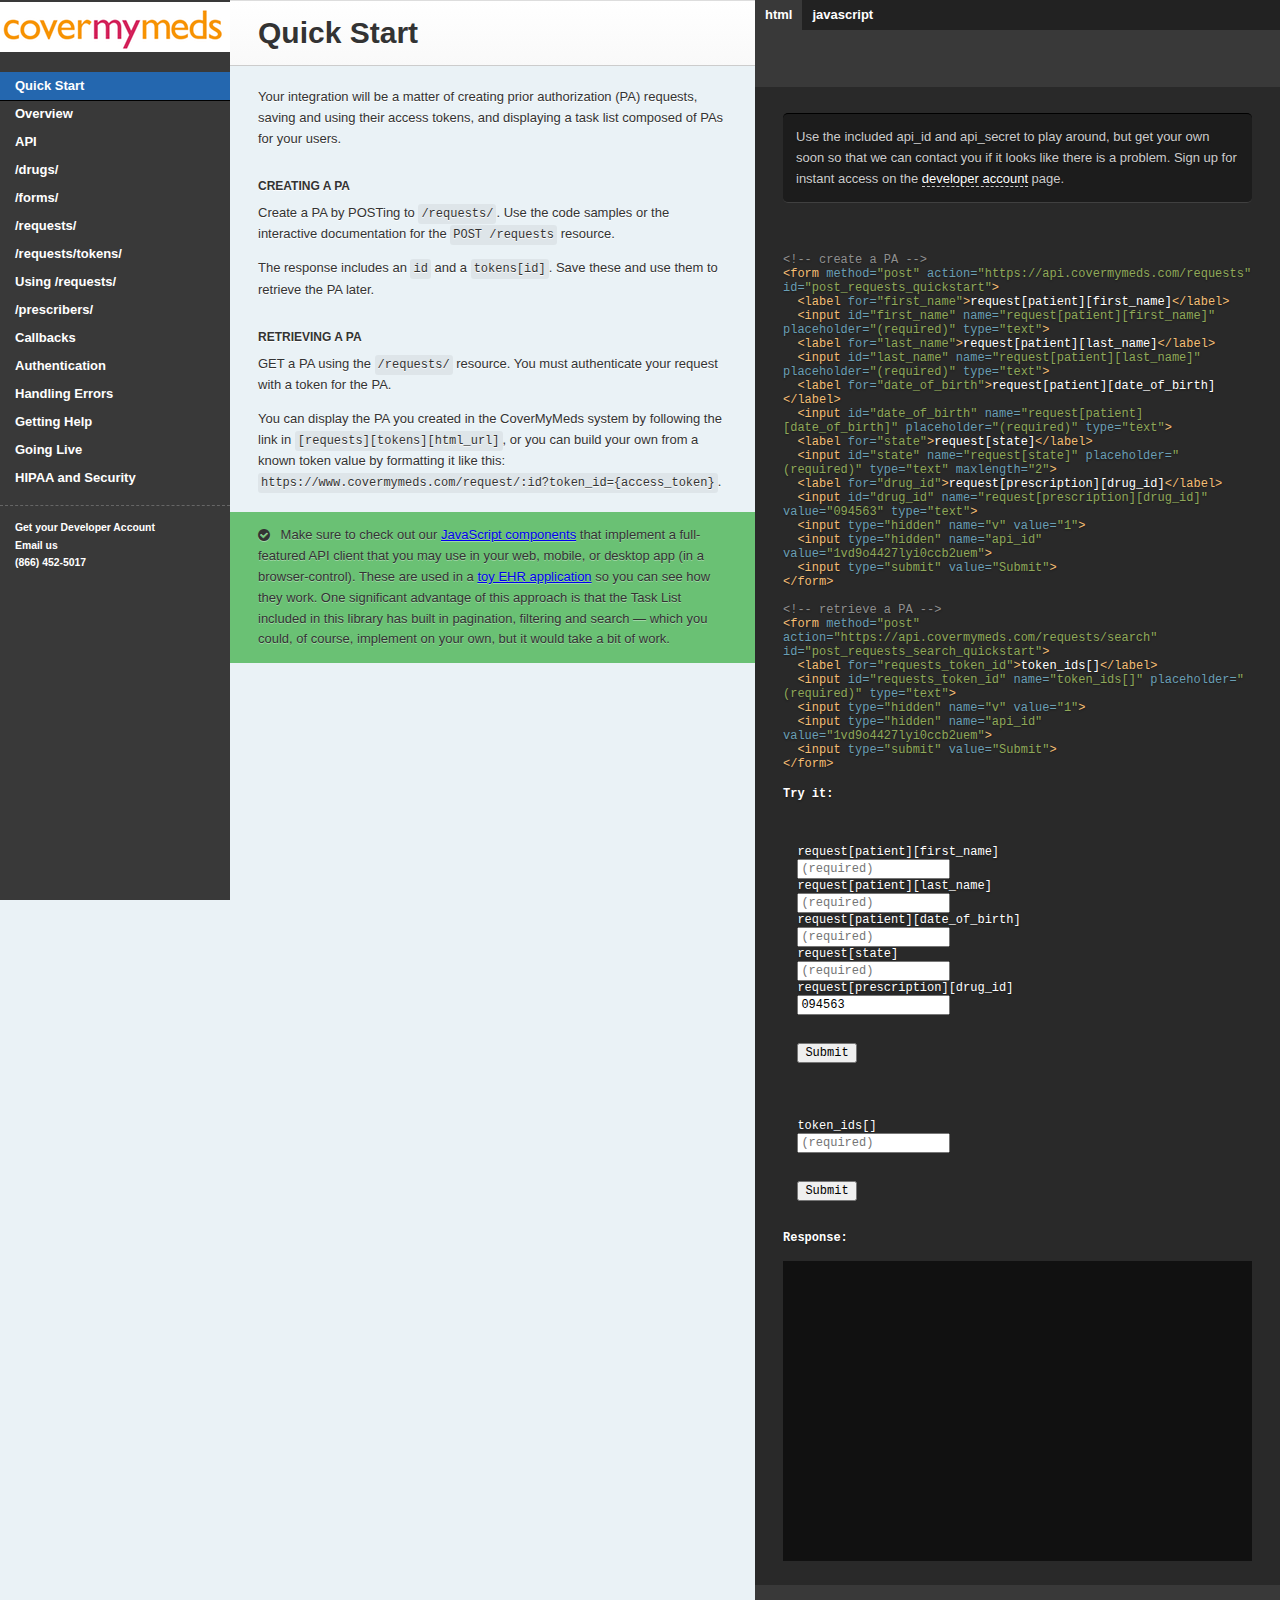
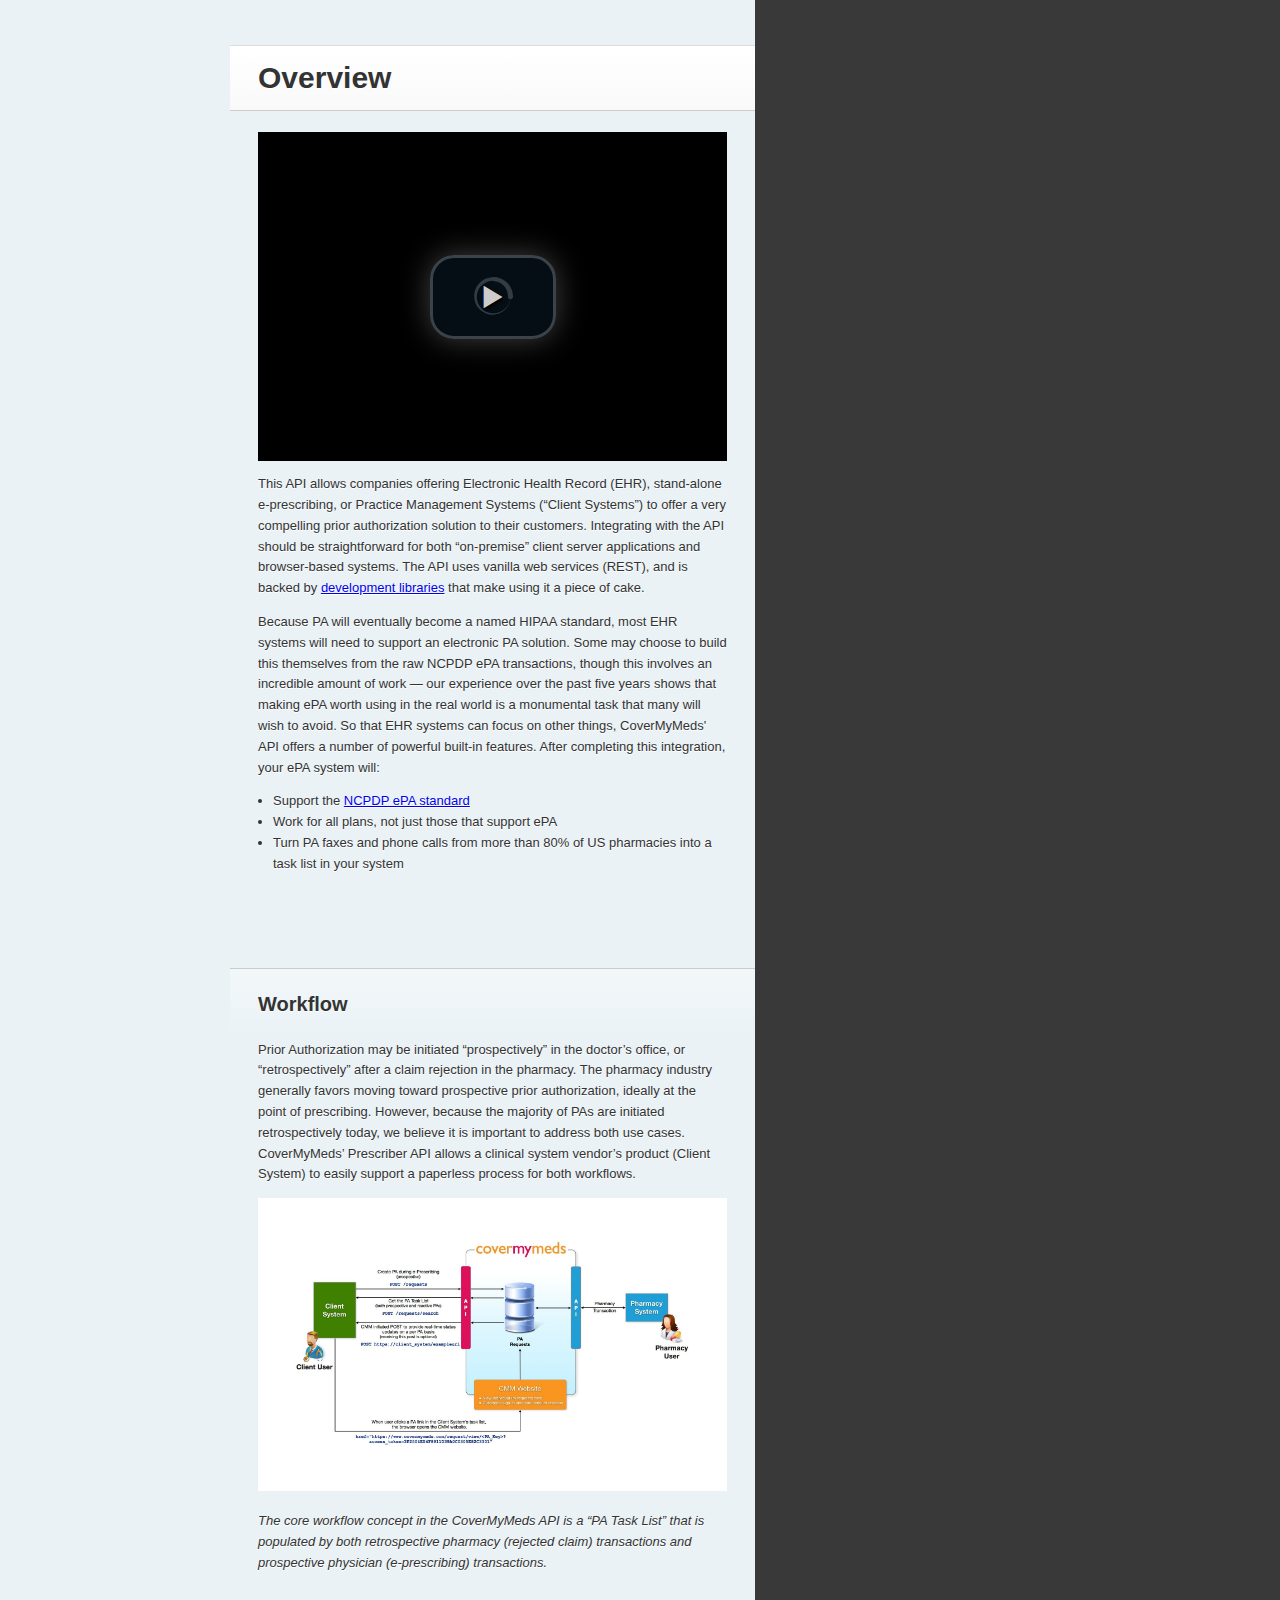
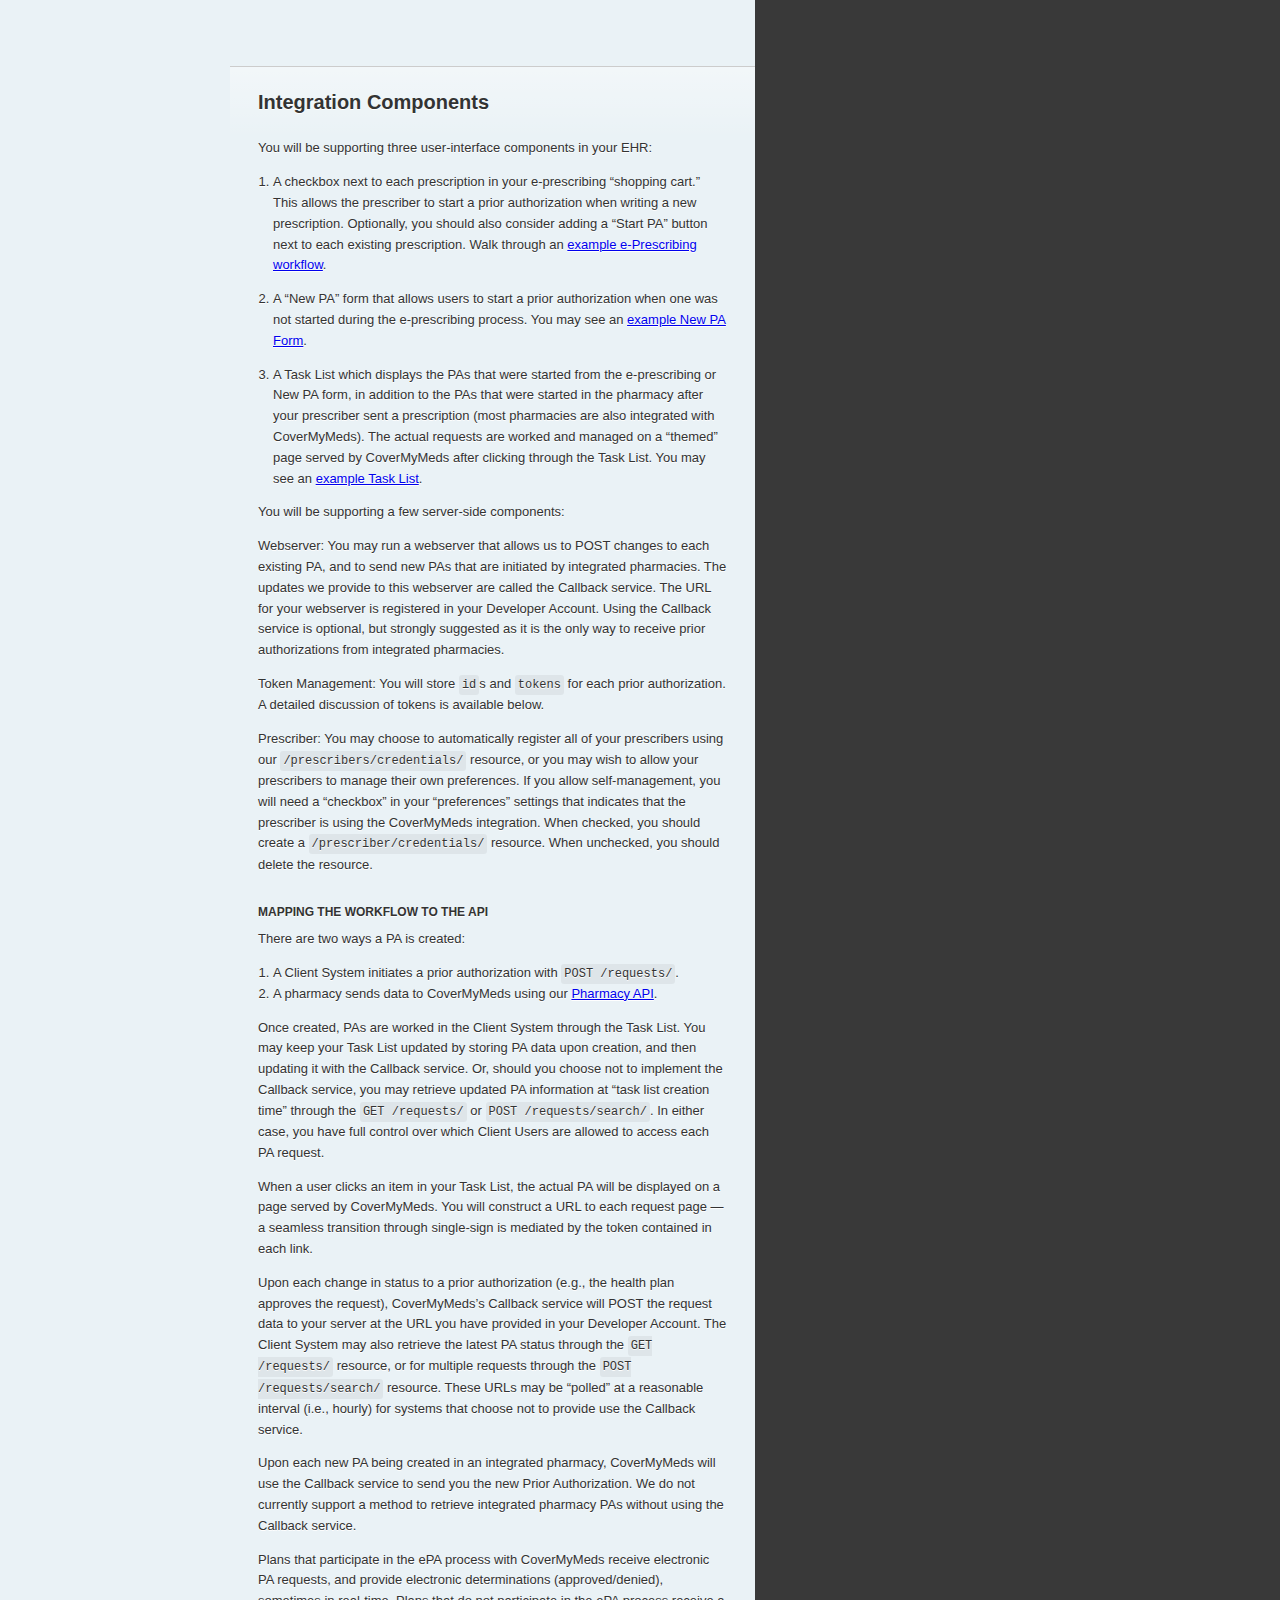
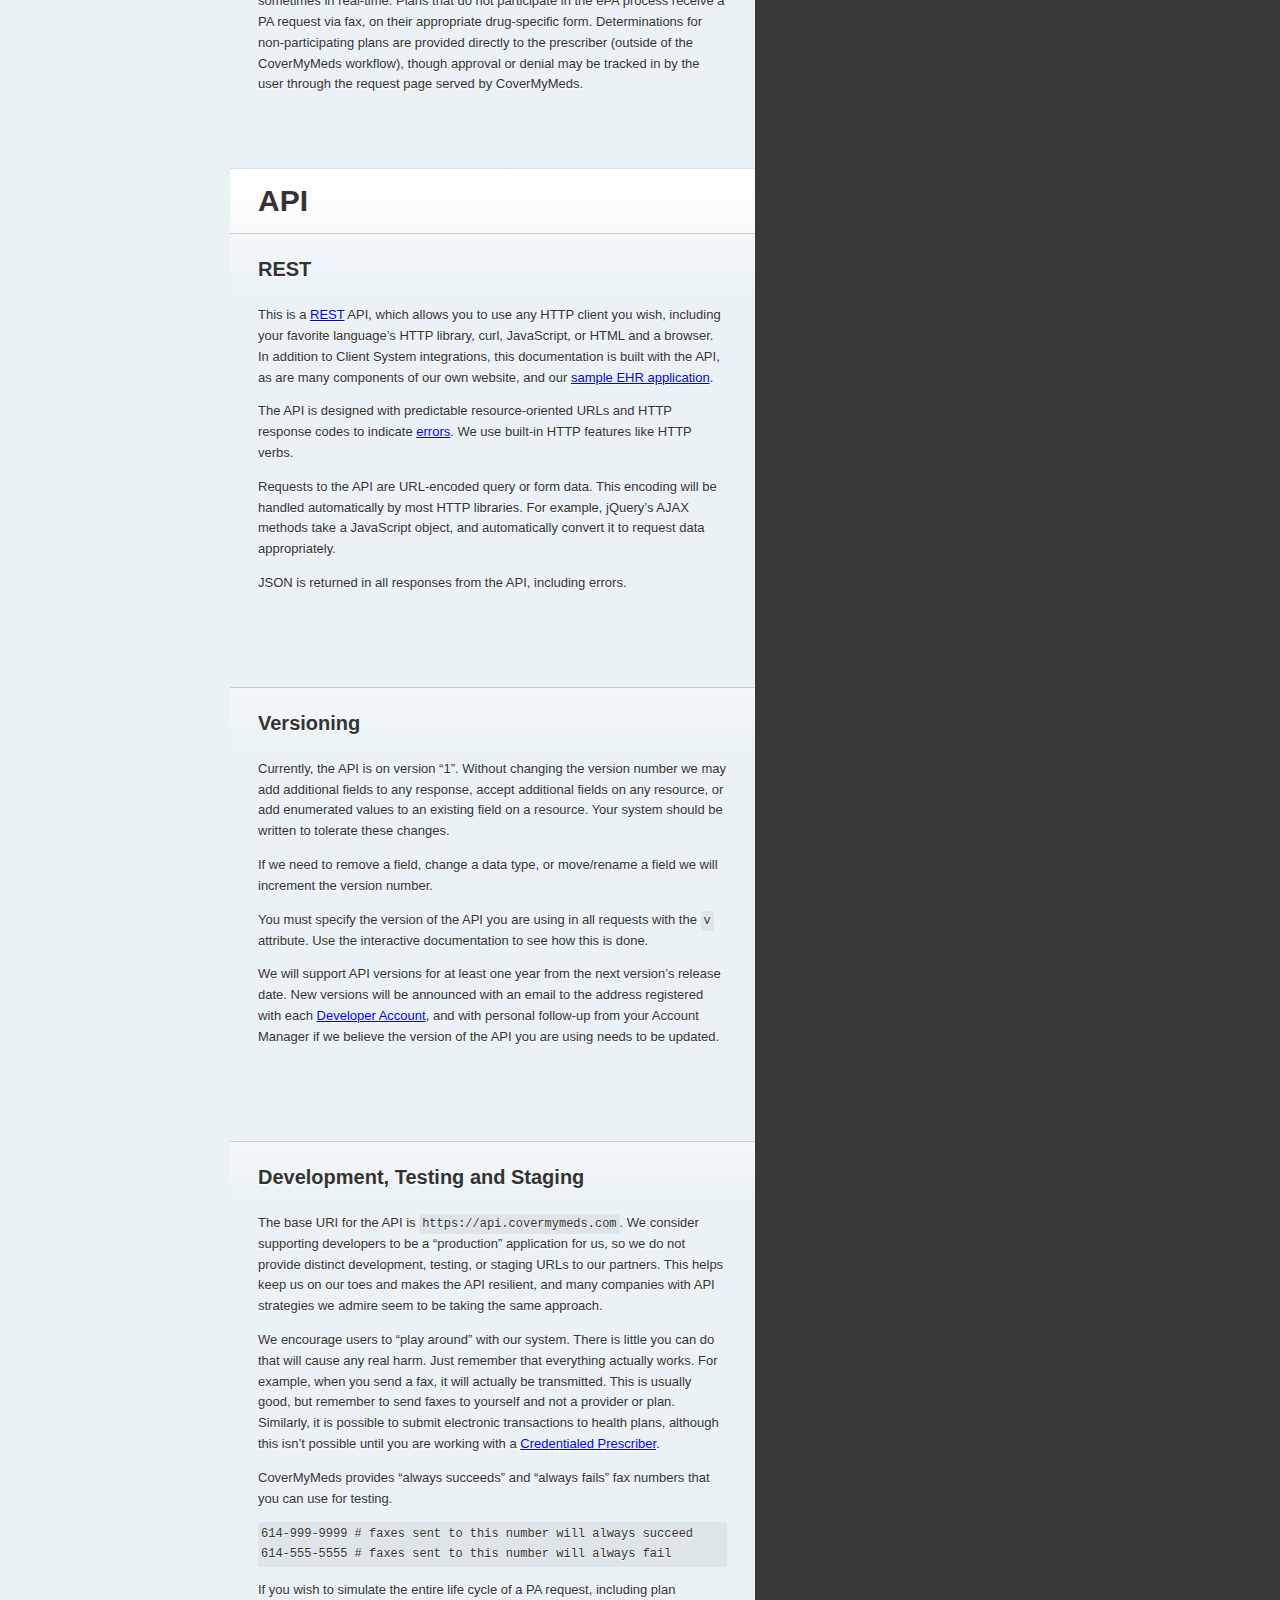
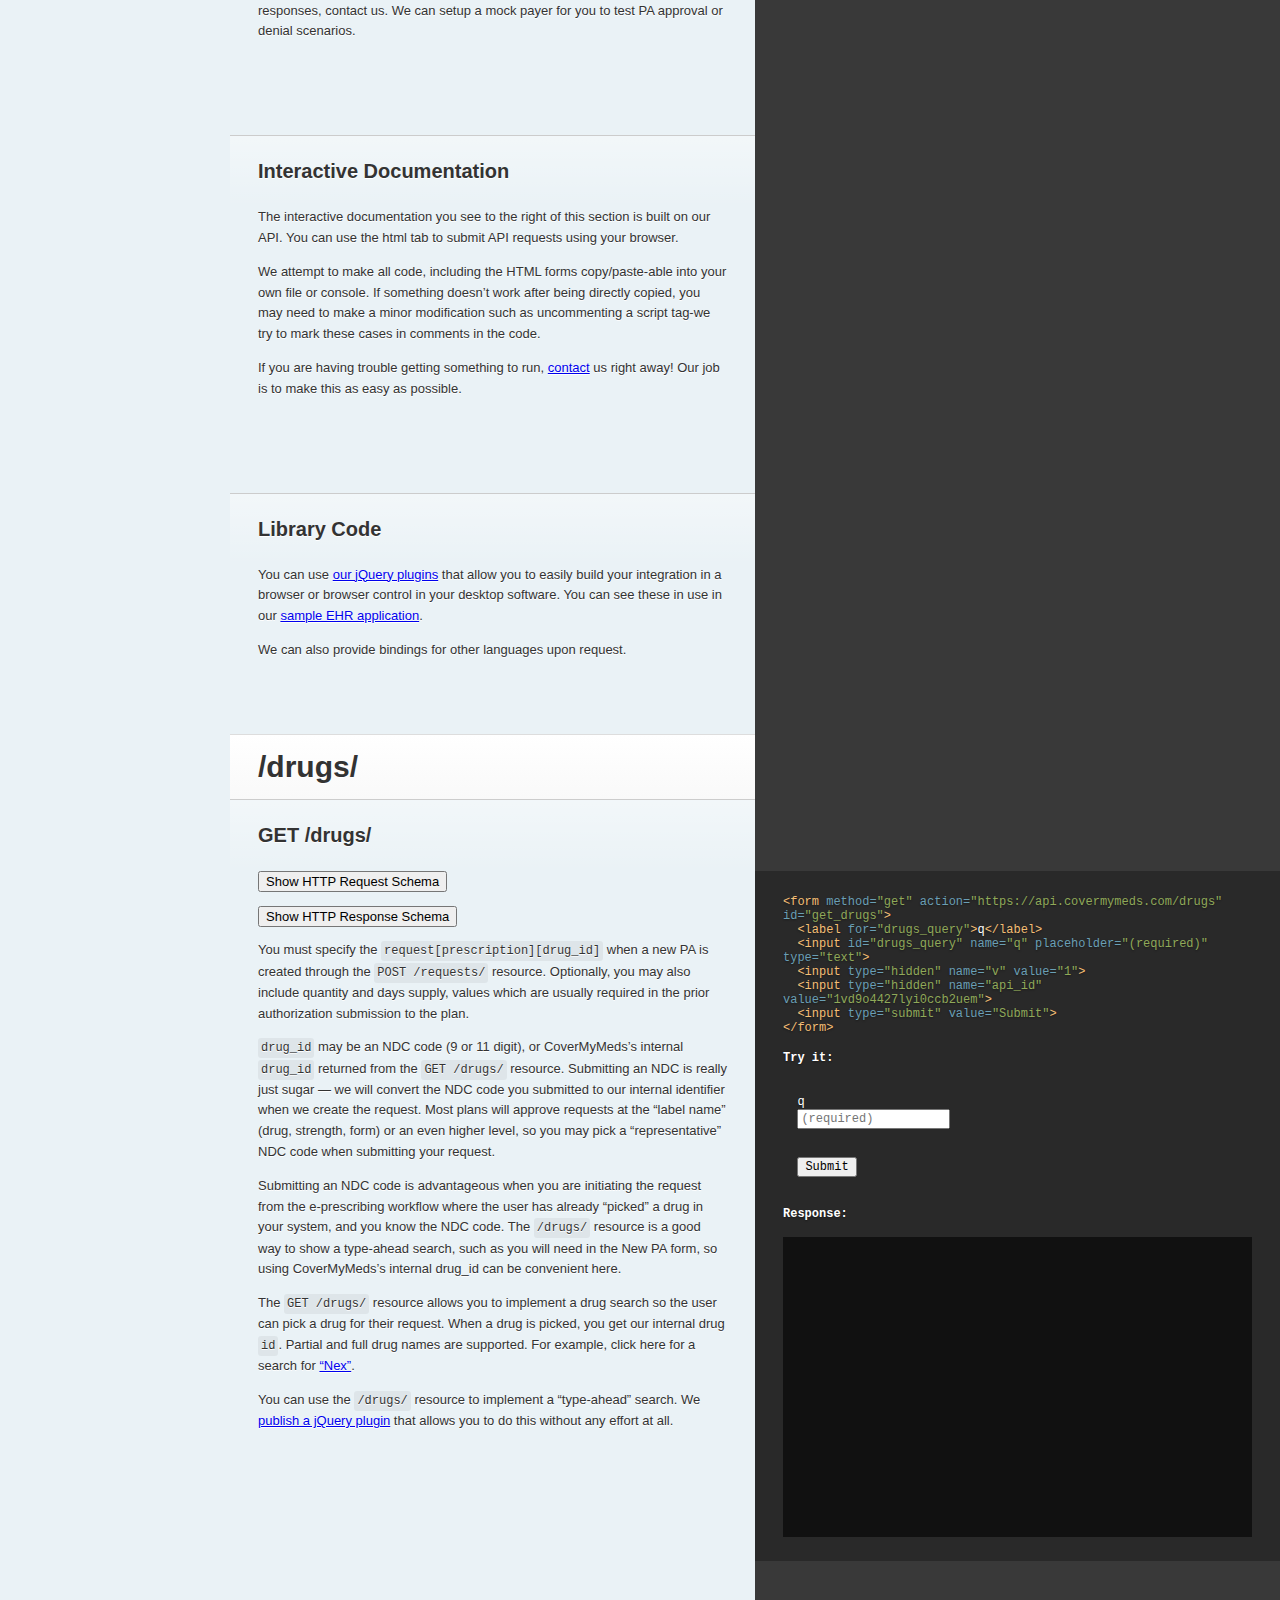
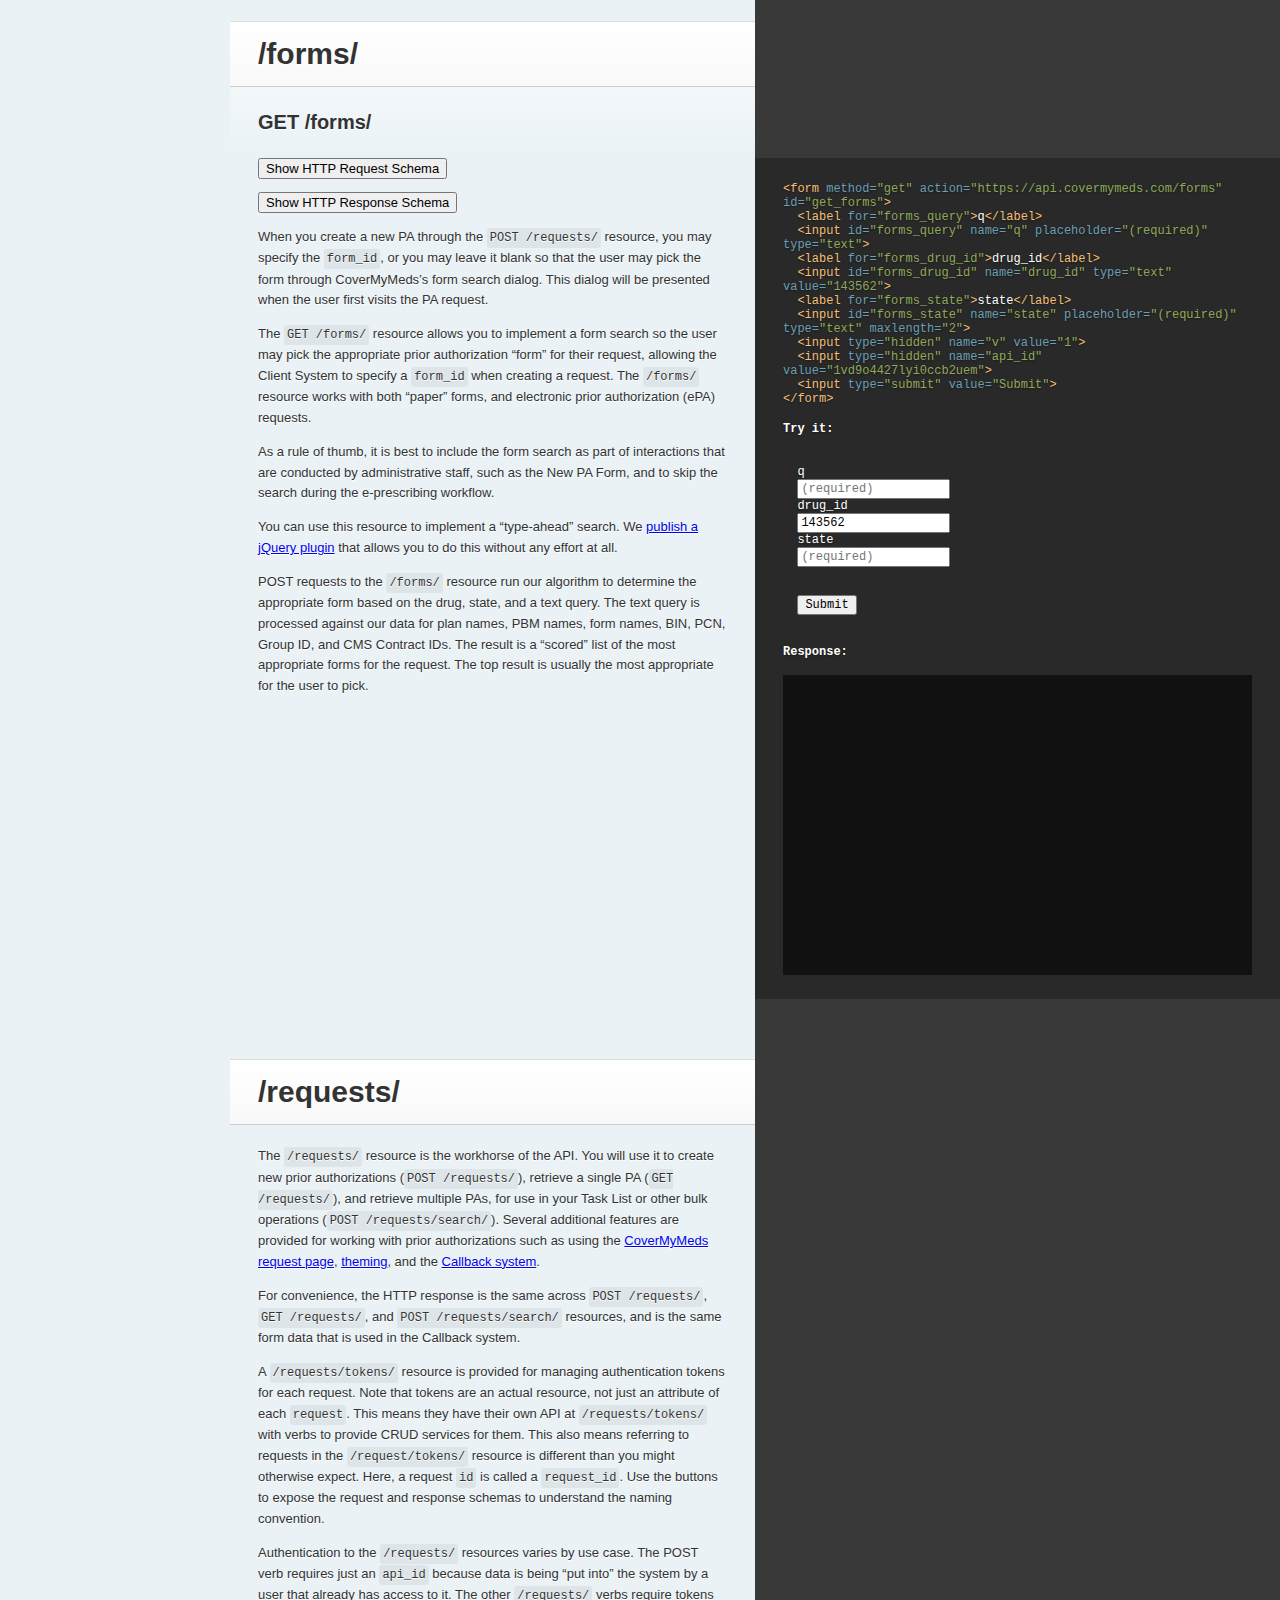
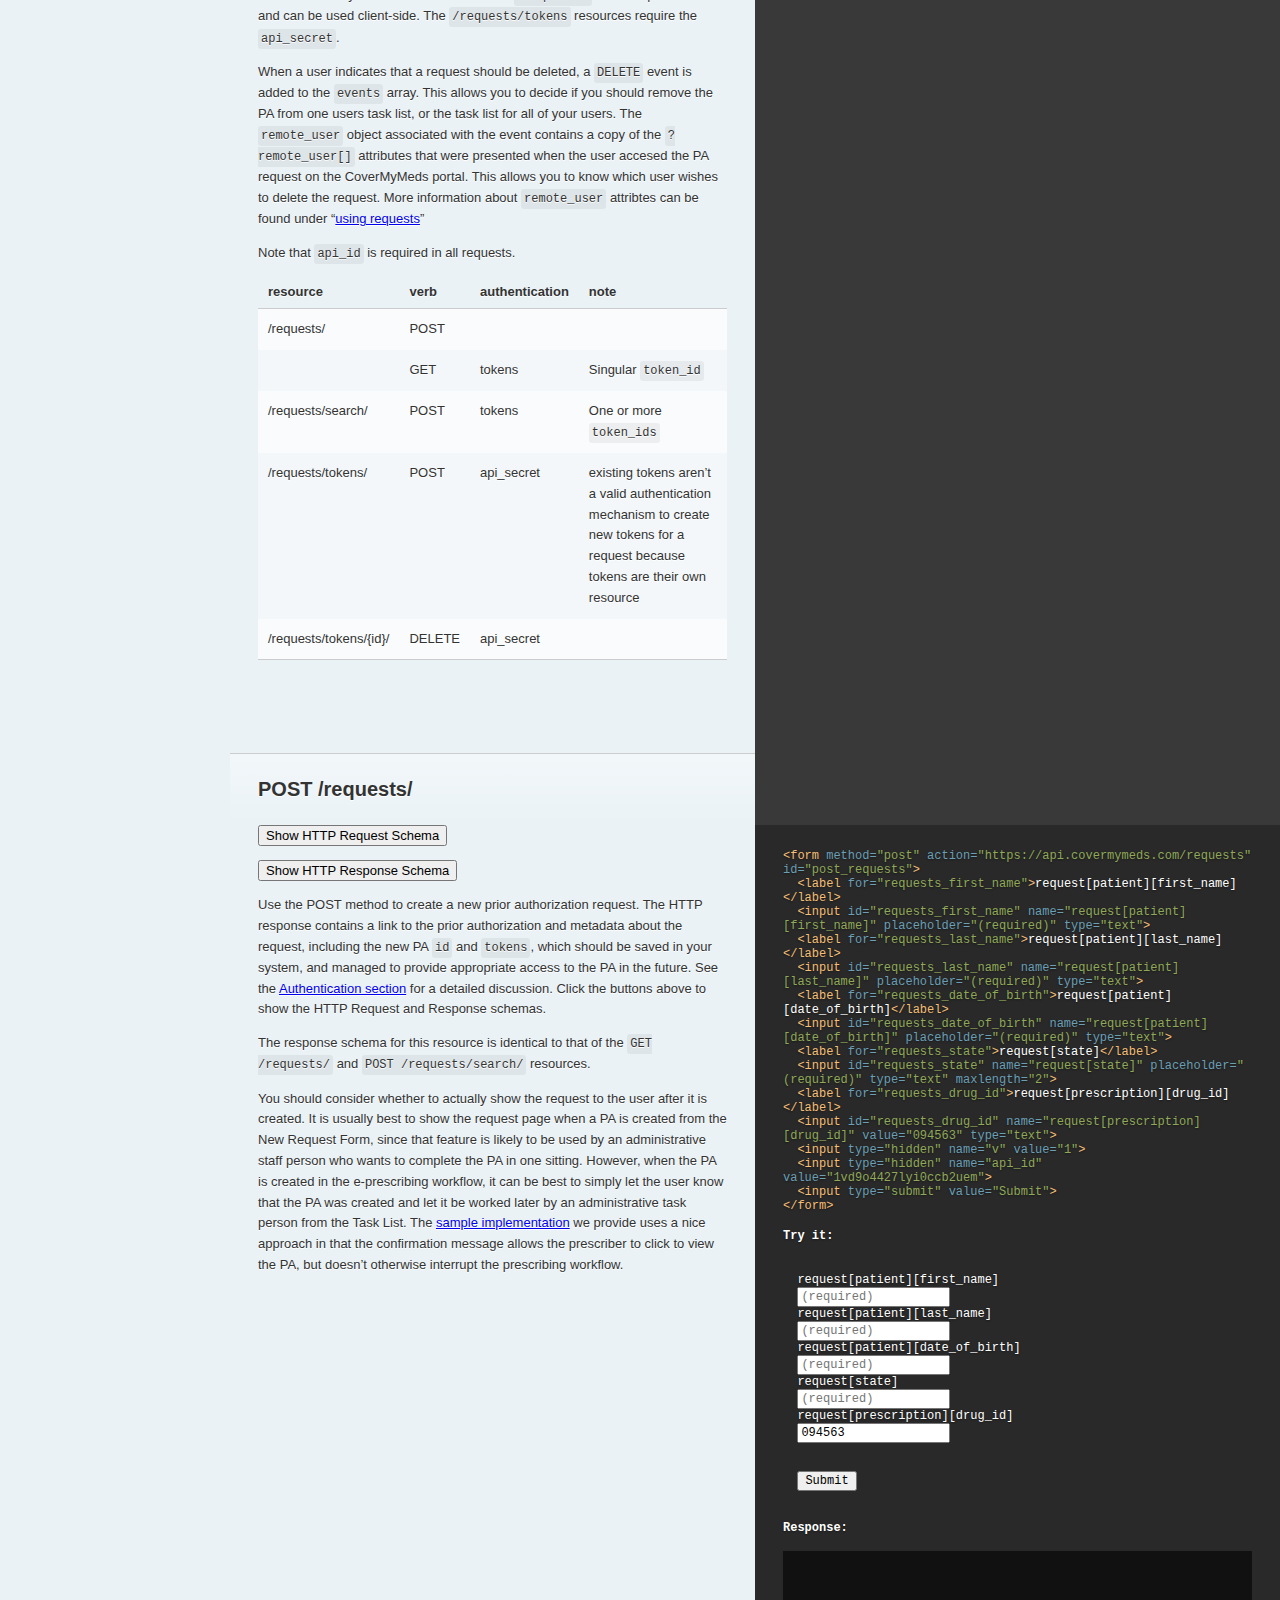
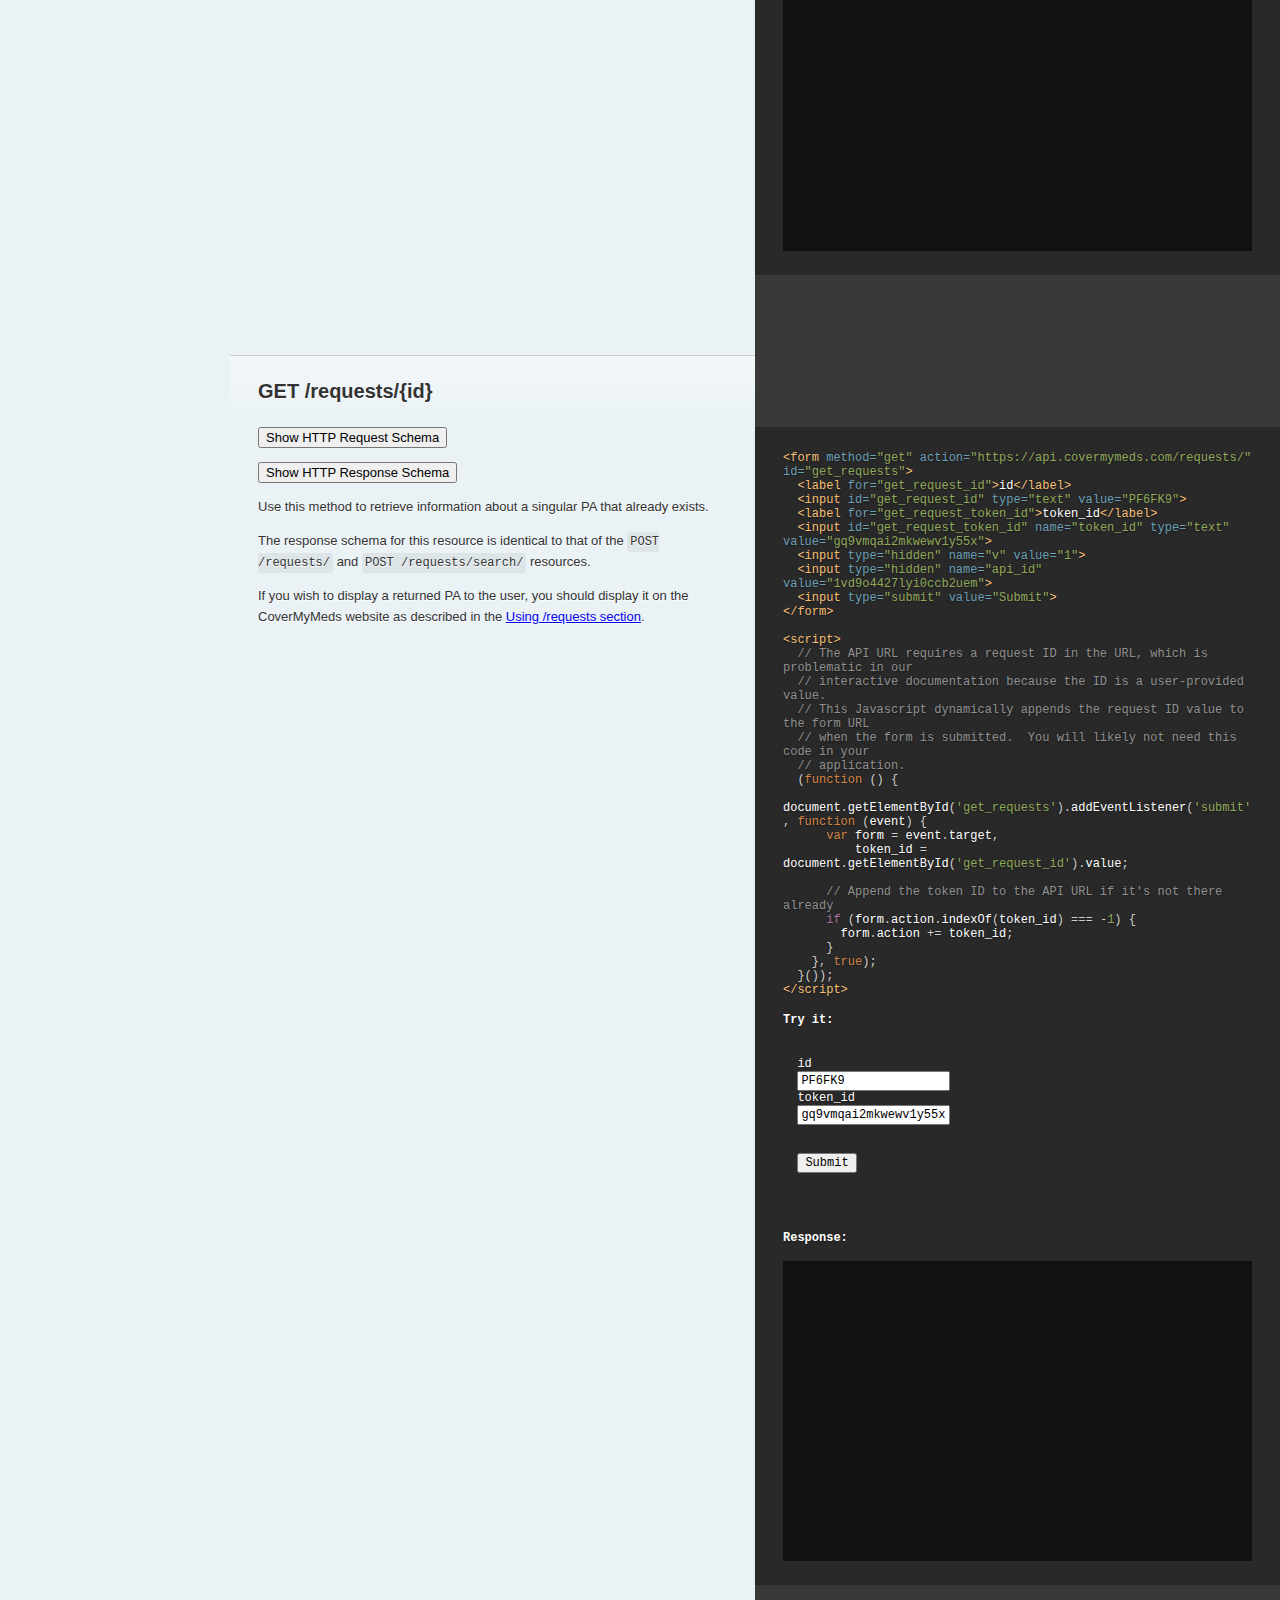
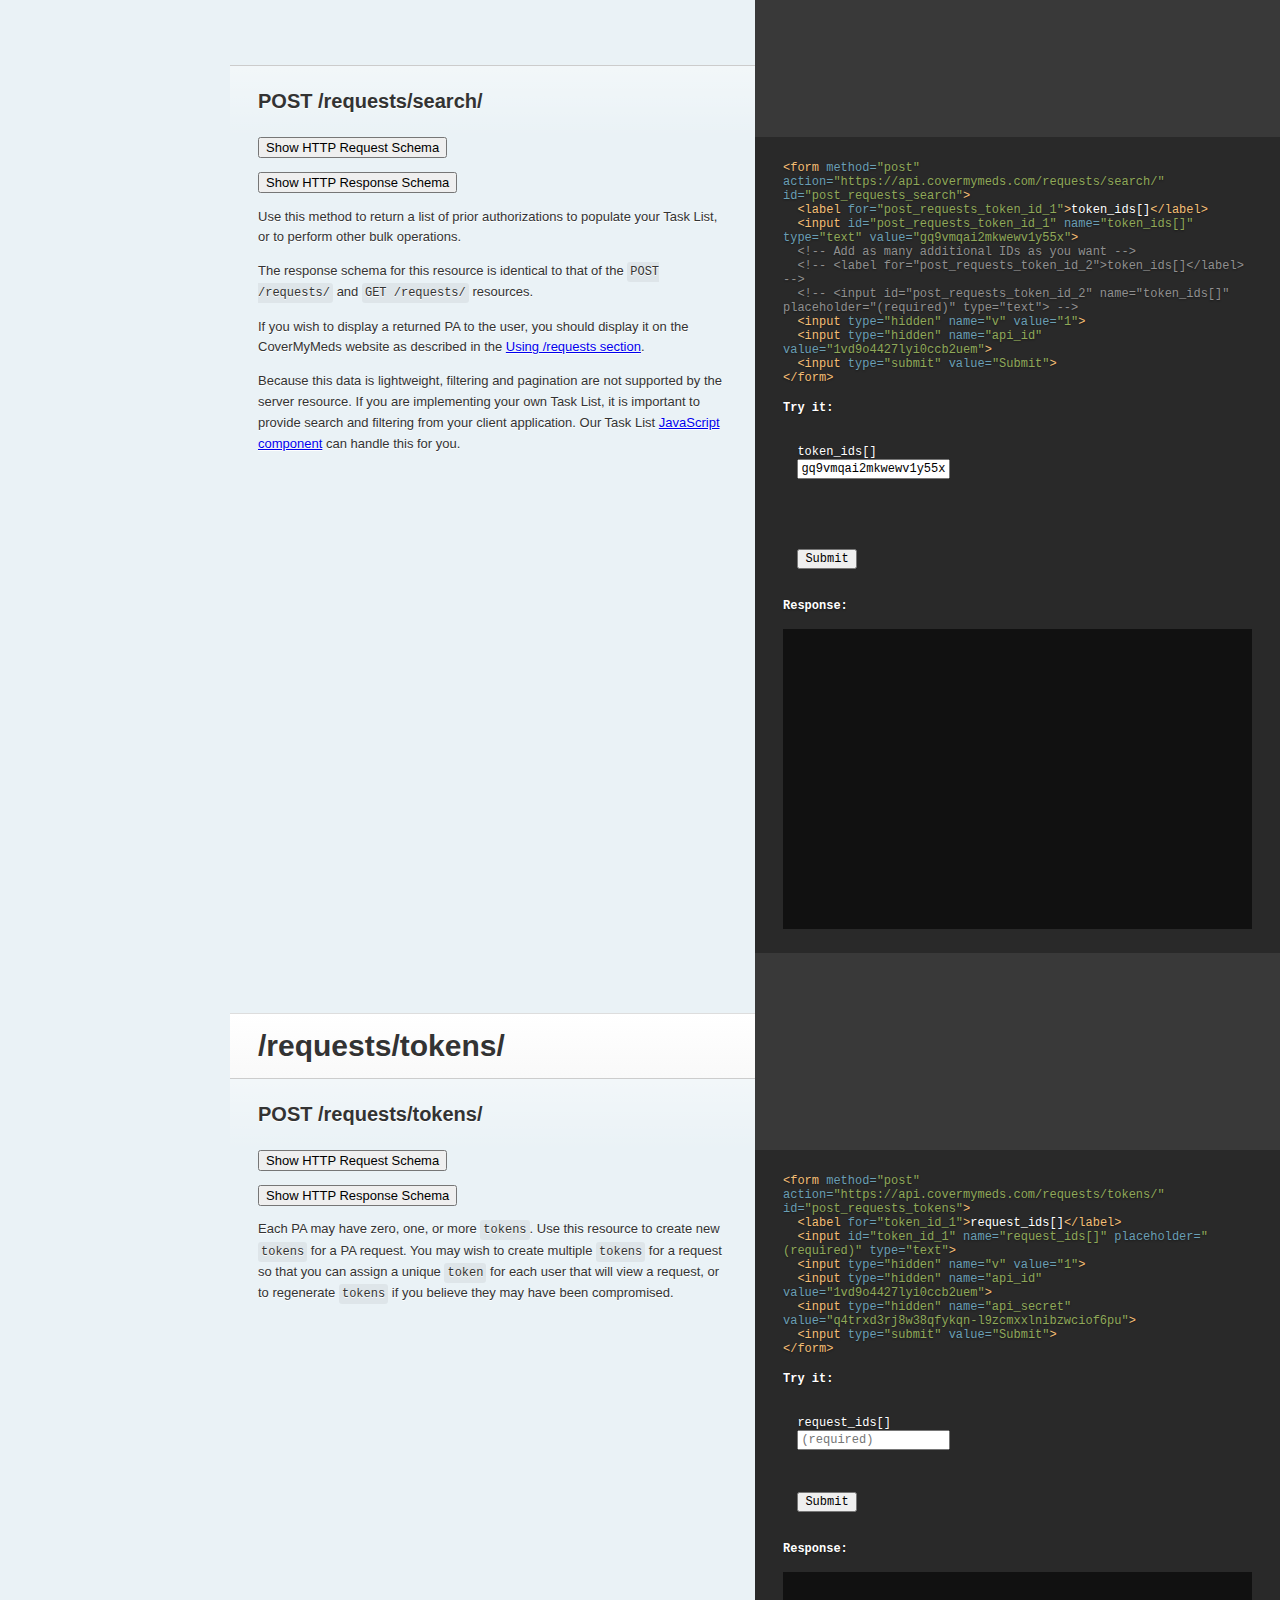
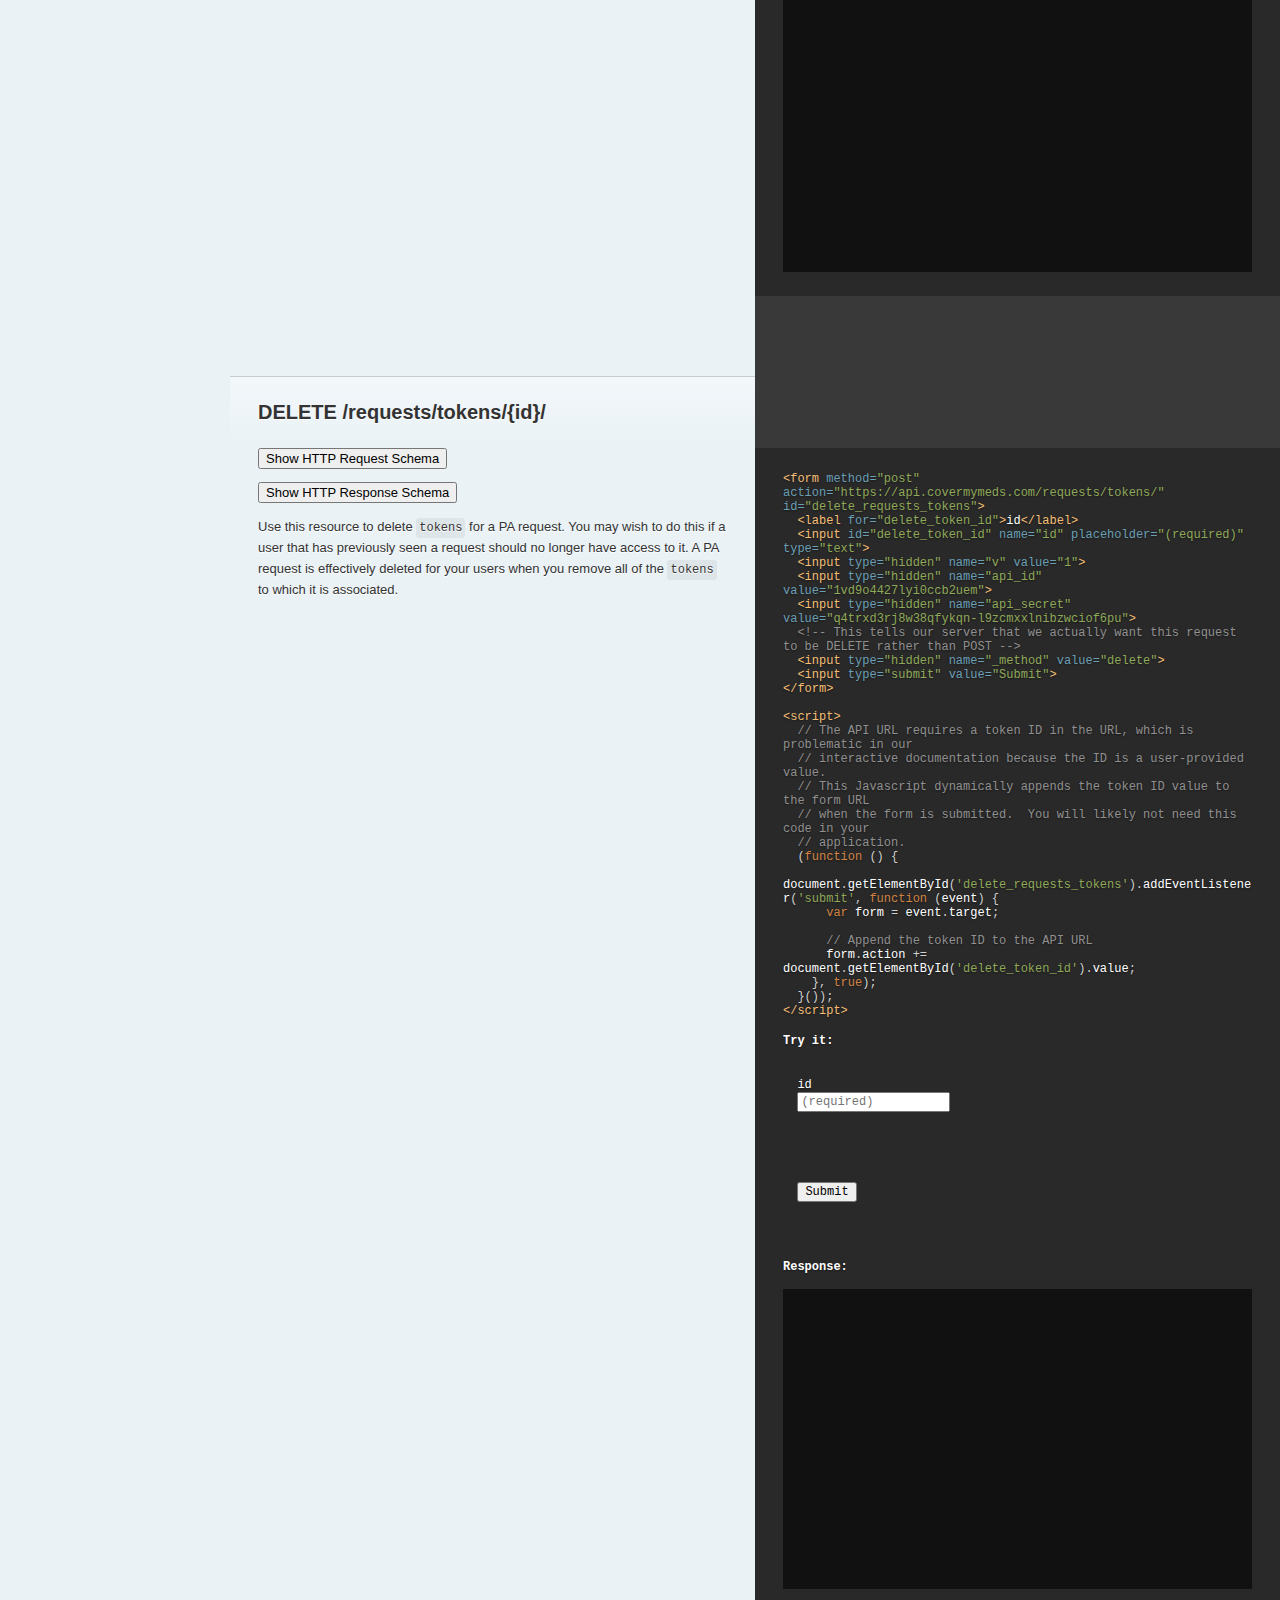
==== commit 8183b8a6: "update public docs" ====
--- a/api-documentation/index.html
+++ b/api-documentation/index.html
@@ -234,13 +234,13 @@
 
 <p>Once created, PAs are worked in the Client System through the Task List.  You may keep your Task List updated by storing PA data upon creation, and then updating it with the Callback service.  Or, should you choose not to implement the Callback service, you may retrieve updated PA information at &ldquo;task list creation time&rdquo; through the <code class="prettyprint">GET /requests/</code> or <code class="prettyprint">POST /requests/search/</code>.  In either case, you have full control over which Client Users are allowed to access each PA request.</p>
 
-<p>When a user clicks an item in your Task List, the actual PA will be displayed on a page served by CMM.  You will construct a URL to each request page — a seamless transition through single-sign is mediated by the token contained in each link.</p>
-
-<p>Upon each change in status to a prior authorization (e.g., the health plan approves the request), CMM&rsquo;s Callback service will POST the request data to your server at the URL you have provided in your Developer Account.  The Client System may also retrieve the latest PA status through the <code class="prettyprint">GET /requests/</code> resource, or for multiple requests through the <code class="prettyprint">POST /requests/search/</code> resource.  These URLs may be &ldquo;polled&rdquo; at a reasonable interval (i.e., hourly) for systems that choose not to provide use the Callback service.</p>
+<p>When a user clicks an item in your Task List, the actual PA will be displayed on a page served by CoverMyMeds.  You will construct a URL to each request page — a seamless transition through single-sign is mediated by the token contained in each link.</p>
+
+<p>Upon each change in status to a prior authorization (e.g., the health plan approves the request), CoverMyMeds&rsquo;s Callback service will POST the request data to your server at the URL you have provided in your Developer Account.  The Client System may also retrieve the latest PA status through the <code class="prettyprint">GET /requests/</code> resource, or for multiple requests through the <code class="prettyprint">POST /requests/search/</code> resource.  These URLs may be &ldquo;polled&rdquo; at a reasonable interval (i.e., hourly) for systems that choose not to provide use the Callback service.</p>
 
 <p>Upon each new PA being created in an integrated pharmacy, CoverMyMeds will use the Callback service to send you the new Prior Authorization.  We do not currently support a method to retrieve integrated pharmacy PAs without using the Callback service.</p>
 
-<p>Plans that participate in the ePA process with CoverMyMeds receive electronic PA requests, and provide electronic determinations (approved/denied), sometimes in real-time.  Plans that do not participate in the ePA process receive a PA request via fax, on their appropriate drug-specific form. Determinations for non-participating plans are provided directly to the prescriber (outside of the CMM workflow), though approval or denial may be tracked in by the user through the request page served by CoverMyMeds.</p>
+<p>Plans that participate in the ePA process with CoverMyMeds receive electronic PA requests, and provide electronic determinations (approved/denied), sometimes in real-time.  Plans that do not participate in the ePA process receive a PA request via fax, on their appropriate drug-specific form. Determinations for non-participating plans are provided directly to the prescriber (outside of the CoverMyMeds workflow), though approval or denial may be tracked in by the user through the request page served by CoverMyMeds.</p>
 
 <h1 id="api">API</h1>
 
@@ -256,7 +256,7 @@
 
 <h2 id="versioning">Versioning</h2>
 
-<p>Currently, the API is on version &ldquo;1&rdquo;.  Without changing the version number we may add additional fields to any response or accept additional fields on any resource.  Your system should be written to be tolerant of additional fields.</p>
+<p>Currently, the API is on version &ldquo;1&rdquo;.  Without changing the version number we may add additional fields to any response, accept additional fields on any resource, or add enumerated values to an existing field on a resource.  Your system should be written to tolerate these changes.</p>
 
 <p>If we need to remove a field, change a data type, or move/rename a field we will increment the version number.</p>
 
@@ -349,9 +349,9 @@
 
 <p>You must specify the <code class="prettyprint">request[prescription][drug_id]</code> when a new PA is created through the <code class="prettyprint">POST /requests/</code> resource.  Optionally, you may also include quantity and days supply, values which are usually required in the prior authorization submission to the plan.</p>
 
-<p><code class="prettyprint">drug_id</code> may be an NDC code (9 or 11 digit), or CMM&rsquo;s internal <code class="prettyprint">drug_id</code> returned from the <code class="prettyprint">GET /drugs/</code> resource.  Submitting an NDC is really just sugar — we will convert the NDC code you submitted to our internal identifier when we create the request.  Most plans will approve requests at the &ldquo;label name&rdquo; (drug, strength, form) or an even higher level, so you may pick a &ldquo;representative&rdquo; NDC code when submitting your request.</p>
-
-<p>Submitting an NDC code is advantageous when you are initiating the request from the e-prescribing workflow where the user has already &ldquo;picked&rdquo; a drug in your system, and you know the NDC code. The <code class="prettyprint">/drugs/</code> resource is a good way to show a type-ahead search, such as you will need in the New PA form, so using CMM&rsquo;s internal drug_id can be convenient here.</p>
+<p><code class="prettyprint">drug_id</code> may be an NDC code (9 or 11 digit), or CoverMyMeds&rsquo;s internal <code class="prettyprint">drug_id</code> returned from the <code class="prettyprint">GET /drugs/</code> resource.  Submitting an NDC is really just sugar — we will convert the NDC code you submitted to our internal identifier when we create the request.  Most plans will approve requests at the &ldquo;label name&rdquo; (drug, strength, form) or an even higher level, so you may pick a &ldquo;representative&rdquo; NDC code when submitting your request.</p>
+
+<p>Submitting an NDC code is advantageous when you are initiating the request from the e-prescribing workflow where the user has already &ldquo;picked&rdquo; a drug in your system, and you know the NDC code. The <code class="prettyprint">/drugs/</code> resource is a good way to show a type-ahead search, such as you will need in the New PA form, so using CoverMyMeds&rsquo;s internal drug_id can be convenient here.</p>
 
 <p>The <code class="prettyprint">GET /drugs/</code> resource allows you to implement a drug search so the user can pick a drug for their request.  When a drug is picked, you get our internal drug <code class="prettyprint">id</code>.  Partial and full drug names are supported.  For example, click here for a search for <a href="https://api.covermymeds.com/drugs/?v=1&amp;amp;api_id=1vd9o4427lyi0ccb2uem&amp;amp;q=Nex">&ldquo;Nex&rdquo;</a>.</p>
 
@@ -417,7 +417,7 @@
 }
 </code></p>
 
-<p>When you create a new PA through the <code class="prettyprint">POST /requests/</code> resource, you may specify the <code class="prettyprint">form_id</code>, or you may leave it blank so that the user may pick the form through CMM&rsquo;s form search dialog.  This dialog will be presented when the user first visits the PA request.</p>
+<p>When you create a new PA through the <code class="prettyprint">POST /requests/</code> resource, you may specify the <code class="prettyprint">form_id</code>, or you may leave it blank so that the user may pick the form through CoverMyMeds&rsquo;s form search dialog.  This dialog will be presented when the user first visits the PA request.</p>
 
 <p>The <code class="prettyprint">GET /forms/</code> resource allows you to implement a form search so the user may pick the appropriate prior authorization &ldquo;form&rdquo; for their request, allowing the Client System to specify a <code class="prettyprint">form_id</code> when creating a request.  The <code class="prettyprint">/forms/</code> resource works with both &ldquo;paper&rdquo; forms, and electronic prior authorization (ePA) requests.</p>
 
@@ -429,7 +429,7 @@
 
 <h1 id="/requests/">/requests/</h1>
 
-<p>The <code class="prettyprint">/requests/</code> resource is the workhorse of the API.  You will use it to create new prior authorizations (<code class="prettyprint">POST /requests/</code>), retrieve a single PA (<code class="prettyprint">GET /requests/</code>), and retrieve multiple PAs, for use in your Task List or other bulk operations (<code class="prettyprint">POST /requests/search/</code>).  Several additional features are provided for working with prior authorizations such as using the <a href="#displaying-a-pa-on-the-cmm-site">CMM request page</a>, <a href="#theming">theming</a>, and the <a href="#callbacks">Callback system</a>.</p>
+<p>The <code class="prettyprint">/requests/</code> resource is the workhorse of the API.  You will use it to create new prior authorizations (<code class="prettyprint">POST /requests/</code>), retrieve a single PA (<code class="prettyprint">GET /requests/</code>), and retrieve multiple PAs, for use in your Task List or other bulk operations (<code class="prettyprint">POST /requests/search/</code>).  Several additional features are provided for working with prior authorizations such as using the <a href="#displaying-a-pa-on-the-covermymeds-site">CoverMyMeds request page</a>, <a href="#theming">theming</a>, and the <a href="#callbacks">Callback system</a>.</p>
 
 <p>For convenience, the HTTP response is the same across <code class="prettyprint">POST /requests/</code>, <code class="prettyprint">GET /requests/</code>, and <code class="prettyprint">POST /requests/search/</code> resources, and is the same form data that is used in the Callback system.</p>
 
@@ -437,7 +437,7 @@
 
 <p>Authentication to the <code class="prettyprint">/requests/</code> resources varies by use case. The POST verb requires just an <code class="prettyprint">api_id</code> because data is being &ldquo;put into&rdquo; the system by a user that already has access to it.  The other <code class="prettyprint">/requests/</code> verbs require tokens and can be used client-side.  The <code class="prettyprint">/requests/tokens</code> resources require the <code class="prettyprint">api_secret</code>.</p>
 
-<p>When a user indicates that a request should be deleted, a <code class="prettyprint">DELETE</code> event is added to the <code class="prettyprint">events</code> array.  This allows you to decide if you should remove the PA from one users task list, or the task list for all of your users.  The <code class="prettyprint">remote_user</code> object associated with the event contains a copy of the <code class="prettyprint">?remote_user[]</code> attributes that were presented when the user accesed the PA request on the CMM portal.  This allows you to know which user wishes to delete the request.  More information about <code class="prettyprint">remote_user</code> attribtes can be found under &ldquo;<a href="#displaying-a-pa-on-the-cmm-site">using requests</a>&rdquo;</p>
+<p>When a user indicates that a request should be deleted, a <code class="prettyprint">DELETE</code> event is added to the <code class="prettyprint">events</code> array.  This allows you to decide if you should remove the PA from one users task list, or the task list for all of your users.  The <code class="prettyprint">remote_user</code> object associated with the event contains a copy of the <code class="prettyprint">?remote_user[]</code> attributes that were presented when the user accesed the PA request on the CoverMyMeds portal.  This allows you to know which user wishes to delete the request.  More information about <code class="prettyprint">remote_user</code> attribtes can be found under &ldquo;<a href="#displaying-a-pa-on-the-covermymeds-site">using requests</a>&rdquo;</p>
 
 <p>Note that <code class="prettyprint">api_id</code> is required in all requests.</p>
 
@@ -581,7 +581,6 @@
       &quot;name&quot;:                  &quot;string&quot;,
       &quot;strength&quot;:              &quot;string&quot;,
       &quot;frequency&quot;:             &quot;string&quot;,
-      &quot;enumerated_fields&quot;:     &quot;string&quot;,
       &quot;refills&quot;:               &quot;string&quot;,
       &quot;dispense_as_written&quot;:   &quot;string&quot;,
       &quot;quantity&quot;:              &quot;string&quot;,
@@ -687,7 +686,6 @@
     &quot;name&quot;:                   &quot;string&quot;,
     &quot;strength&quot;:               &quot;string&quot;,
     &quot;frequency&quot;:              &quot;string&quot;,
-    &quot;enumerated_fields&quot;:      &quot;string&quot;,
     &quot;refills&quot;:                &quot;string&quot;,
     &quot;dispense_as_written&quot;:    &quot;string&quot;,
     &quot;quantity&quot;:               &quot;string&quot;,
@@ -720,13 +718,15 @@
     &quot;failed_med_8&quot;:           &quot;string&quot;,
     &quot;failed_med_9&quot;:           &quot;string&quot;
   },
-  &quot;tokens&quot;: {
-    &quot;tokens&quot;: [
-      {
-        &quot;id&quot;:                 &quot;string&quot;
-      }
-    ]
-  }
+  &quot;tokens&quot;: [
+    {
+      &quot;id&quot;:                 &quot;string&quot;,
+      &quot;request_id&quot;:         &quot;string&quot;,
+      &quot;href&quot;:               &quot;string&quot;,
+      &quot;html_url&quot;:           &quot;string&quot;,
+      &quot;pdf_url&quot;:            &quot;string&quot;
+    }
+  ]
 }
 </code></p>
 
@@ -855,7 +855,6 @@
     &quot;name&quot;:                   &quot;string&quot;,
     &quot;strength&quot;:               &quot;string&quot;,
     &quot;frequency&quot;:              &quot;string&quot;,
-    &quot;enumerated_fields&quot;:      &quot;string&quot;,
     &quot;refills&quot;:                &quot;string&quot;,
     &quot;dispense_as_written&quot;:    &quot;string&quot;,
     &quot;quantity&quot;:               &quot;string&quot;,
@@ -888,13 +887,15 @@
     &quot;failed_med_8&quot;:           &quot;string&quot;,
     &quot;failed_med_9&quot;:           &quot;string&quot;
   },
-  &quot;tokens&quot;: {
-    &quot;tokens&quot;: [
-      {
-        &quot;id&quot;:                 &quot;string&quot;
-      }
-    ]
-  }
+  &quot;tokens&quot;: [
+    {
+      &quot;id&quot;:                 &quot;string&quot;,
+      &quot;request_id&quot;:         &quot;string&quot;,
+      &quot;href&quot;:               &quot;string&quot;,
+      &quot;html_url&quot;:           &quot;string&quot;,
+      &quot;pdf_url&quot;:            &quot;string&quot;
+    }
+  ]
 }
 </code></p>
 
@@ -902,7 +903,7 @@
 
 <p>The response schema for this resource is identical to that of the <code class="prettyprint">POST /requests/</code> and <code class="prettyprint">POST /requests/search/</code> resources.</p>
 
-<p>If you wish to display a returned PA to the user, you should display it on the CMM website as described in the <a href="#displaying-a-pa-on-the-cmm-site">Using /requests section</a>.</p>
+<p>If you wish to display a returned PA to the user, you should display it on the CoverMyMeds website as described in the <a href="#displaying-a-pa-on-the-covermymeds-site">Using /requests section</a>.</p>
 
 <h2 id="post-/requests/search/">POST /requests/search/</h2>
 <pre class="highlight html"><span class="nt">&lt;form</span> <span class="na">method=</span><span class="s">"post"</span> <span class="na">action=</span><span class="s">"https://api.covermymeds.com/requests/search/"</span> <span class="na">id=</span><span class="s">"post_requests_search"</span><span class="nt">&gt;</span>
@@ -1006,7 +1007,6 @@
     &quot;name&quot;:                   &quot;string&quot;,
     &quot;strength&quot;:               &quot;string&quot;,
     &quot;frequency&quot;:              &quot;string&quot;,
-    &quot;enumerated_fields&quot;:      &quot;string&quot;,
     &quot;refills&quot;:                &quot;string&quot;,
     &quot;dispense_as_written&quot;:    &quot;string&quot;,
     &quot;quantity&quot;:               &quot;string&quot;,
@@ -1039,13 +1039,15 @@
     &quot;failed_med_8&quot;:           &quot;string&quot;,
     &quot;failed_med_9&quot;:           &quot;string&quot;
   },
-  &quot;tokens&quot;: {
-    &quot;tokens&quot;: [
-      {
-        &quot;id&quot;:                 &quot;string&quot;
-      }
-    ]
-  }
+  &quot;tokens&quot;: [
+    {
+      &quot;id&quot;:                 &quot;string&quot;,
+      &quot;request_id&quot;:         &quot;string&quot;,
+      &quot;href&quot;:               &quot;string&quot;,
+      &quot;html_url&quot;:           &quot;string&quot;,
+      &quot;pdf_url&quot;:            &quot;string&quot;
+    }
+  ]
 }
 </code></p>
 
@@ -1053,7 +1055,7 @@
 
 <p>The response schema for this resource is identical to that of the <code class="prettyprint">POST /requests/</code> and <code class="prettyprint">GET /requests/</code> resources.</p>
 
-<p>If you wish to display a returned PA to the user, you should display it on the CMM website as described in the <a href="#displaying-a-pa-on-the-cmm-site">Using /requests section</a>.</p>
+<p>If you wish to display a returned PA to the user, you should display it on the CoverMyMeds website as described in the <a href="#displaying-a-pa-on-the-covermymeds-site">Using /requests section</a>.</p>
 
 <p>Because this data is lightweight, filtering and pagination are not supported by the server resource.  If you are implementing your own Task List, it is important to provide search and filtering from your client application.  Our Task List <a href="https://github.com/covermymeds/api-jquery-plugins/blob/master/src/jquery.dashboard.js">JavaScript component</a> can handle this for you.</p>
 
@@ -1105,7 +1107,11 @@
 <code class="schema" style="display: none;">{
   &quot;tokens&quot;:  [
     {
-      &quot;id&quot;:      &quot;string&quot;
+      &quot;id&quot;:                 &quot;string&quot;,
+      &quot;request_id&quot;:         &quot;string&quot;,
+      &quot;href&quot;:               &quot;string&quot;,
+      &quot;html_url&quot;:           &quot;string&quot;,
+      &quot;pdf_url&quot;:            &quot;string&quot;
     }
   ]
 }
@@ -1177,7 +1183,7 @@
 
 <h1 id="using-/requests/">Using /requests/</h1>
 
-<h2 id="displaying-a-pa-on-the-cmm-site">Displaying a PA on the CMM site</h2>
+<h2 id="displaying-a-pa-on-the-covermymeds-site">Displaying a PA on the CoverMyMeds site</h2>
 
 <p>Supporting a great user experience across thousands of health plans&#39; distinct prior authorization forms, NCPDP ePA transactions, and proprietary integrations presents many user interface challenges.</p>
 
@@ -1185,7 +1191,7 @@
 
 <p><img src="images/CoverMyMeds_pa_detail.png"></p>
 
-<p>Clicking an item in your Task List should direct the user to the CMM request page.  The link to each request page provides a seamless transition through single-sign-on mediated by the token contained in each link.</p>
+<p>Clicking an item in your Task List should direct the user to the CoverMyMeds request page.  The link to each request page provides a seamless transition through single-sign-on mediated by the token contained in each link.</p>
 
 <p>You can get a URL to each request in <code class="prettyprint">[requests][tokens][html_url]</code>, or you can build your own from a known token value.</p>
 
@@ -1210,9 +1216,9 @@
     background-color: "black" };
 &lt;/style&gt;
 </pre>
-<p>You may specify the theming that is used on the CMM request and other related pages with the &ldquo;Custom Theming&rdquo; value that is set in your <a href="https://api.covermymeds.com/consumers/signin">Developer Account</a>.</p>
-
-<p>This value may contain HTML and inline CSS. Note that it is very possible to disrupt the formatting of the CMM page with CSS that isn&rsquo;t targeted properly, or with malformed HTML.  If you need help, please let us know and we can help you make something that looks great.</p>
+<p>You may specify the theming that is used on the CoverMyMeds request and other related pages with the &ldquo;Custom Theming&rdquo; value that is set in your <a href="https://api.covermymeds.com/consumers/signin">Developer Account</a>.</p>
+
+<p>This value may contain HTML and inline CSS. Note that it is very possible to disrupt the formatting of the CoverMyMeds page with CSS that isn&rsquo;t targeted properly, or with malformed HTML.  If you need help, please let us know and we can help you make something that looks great.</p>
 
 <p>You may include a logo for your EHR system by base64 encoding it as a string and using it as an image source as shown to the right.</p>
 
@@ -1227,7 +1233,7 @@
   .api-configurable.delete-control  { display: none !important; }
 &lt;/style&gt;
 </pre>
-<p>You may wish to disable some functionality on the CMM request page such as the &ldquo;Fax&rdquo; or &ldquo;Delete&rdquo; buttons.  We provide documented css selectors that you can use in your <a href="#theming">custom theming</a> for this purpose.</p>
+<p>You may wish to disable some functionality on the CoverMyMeds request page such as the &ldquo;Fax&rdquo; or &ldquo;Delete&rdquo; buttons.  We provide documented css selectors that you can use in your <a href="#theming">custom theming</a> for this purpose.</p>
 
 <p><img alt="ui-hooks" src="images/CoverMyMeds_pa_ui_hooks.png" /></p>
 
@@ -1237,11 +1243,11 @@
 
 <p>The Prescriber resource allows you to associate prescriber NPIs with your system.</p>
 
-<p>Most pharmacies in the United States use the CoverMyMeds system to initiate a PA after each claim rejection in their pharmacy.  CMM pushes these prior authorizations to the right place based on a credentialing process that maps prescriber NPIs to integrated EHRs or CoverMyMeds user accounts.</p>
+<p>Most pharmacies in the United States use the CoverMyMeds system to initiate a PA after each claim rejection in their pharmacy.  CoverMyMeds pushes these prior authorizations to the right place based on a credentialing process that maps prescriber NPIs to integrated EHRs or CoverMyMeds user accounts.</p>
 
 <p>Doing this push involves mapping the Prescriber NPI field in the rejected pharmacy claim to a flag that tells the CoverMyMeds system that claim rejections for the given Prescriber NPI should be available in your system.</p>
 
-<p>Upon a PA being initiated by a pharmacy, CMM will deliver the transaction through the <a href="#callbacks">Callback system</a>.  For each pharmacy-initiated PA, CMM will make an HTTP request to the URL you have configured for the prescriber NPI, letting you know that a pharmacy-initiated PA was created for one of your prescribers.  CoverMyMeds expects a 2xx (“ok”) HTTP response; if we receive an error, we will queue the delivery and try again later.</p>
+<p>Upon a PA being initiated by a pharmacy, CoverMyMeds will deliver the transaction through the <a href="#callbacks">Callback system</a>.  For each pharmacy-initiated PA, CoverMyMeds will make an HTTP request to the URL you have configured for the prescriber NPI, letting you know that a pharmacy-initiated PA was created for one of your prescribers.  CoverMyMeds expects a 2xx (“ok”) HTTP response; if we receive an error, we will queue the delivery and try again later.</p>
 
 <p>When delivered, you should store the PA data, including the <code class="prettyprint">id</code>, <code class="prettyprint">tokens</code>, and <code class="prettyprint">prescriber_npi</code> so that you may push the PA to the appropriate users in your system.  Generally, pharmacy-initiated PAs should show up in the same task lists as your Client System-initiated PAs.</p>
 
@@ -1472,7 +1478,7 @@
 
 <p>There currently is not a supported method to receive new pharmacy-initiated PAs without the Callback service.  Supporting pharmacy PAs is strongly recommended.</p>
 
-<p>To use the Callback service, you need to implement an HTTP server to which we may send data each time there is a change (e.g., the health plan approves the request), or a new PA is created by an integrated pharmacy.  CMM will format this request identically to the response schema in the <code class="prettyprint">/requests/</code> resource.</p>
+<p>To use the Callback service, you need to implement an HTTP server to which we may send data each time there is a change (e.g., the health plan approves the request), or a new PA is created by an integrated pharmacy.  CoverMyMeds will format this request identically to the response schema in the <code class="prettyprint">/requests/</code> resource.</p>
 
 <p>When you implement your endpoint, you can specify a global Callback URL in your <a href="https://api.covermymeds.com/consumers/signin">Developer Account</a>, and the HTTP method (GET, PUT, POST) we should use when making our HTTP request.  If you are supporting multiple on-premise systems, you may register a <a href="https://api.covermymeds.com/consumers/">Developer Account</a> for each webserver that will be running, and then use the appropriate <code class="prettyprint">api_id</code> in each on-premise installation.</p>
 
@@ -1482,19 +1488,19 @@
 
 <p>Before you have finished the implementation of your Callback service, you may wish to use a service like <a href="http://requestb.in/">RequestBin</a> for your Callback URL.  This will allow you to inspect the Callback data.  Remember that RequestBin is not secure and you should not allow real patient data to be submitted to this service.</p>
 
-<p>You will see recent Callbacks in your developer Account.  This may be helpful for testing and debugging your application.  For example, you will be able to see that CMM has delivered a Callback and what the HTTP Response code your server provided (if any).</p>
+<p>You will see recent Callbacks in your developer Account.  This may be helpful for testing and debugging your application.  For example, you will be able to see that CoverMyMeds has delivered a Callback and what the HTTP Response code your server provided (if any).</p>
 
 <p>To enhance security, you may white-list our ip address range.  Because your system should not &ldquo;give out&rdquo; information, these security measures are prudent to avoid the possibility of malfeasance, but are not required.</p>
 
 <h2 id="importing-existing-pas">Importing existing PAs</h2>
 
-<p>CoverMyMeds&#39; existing users typically overlap the Client System by 20-50 percent; meaning that if you have 10,000 prescribers, it is possible that 5,000 of them could be existing CMM users.  We have learned that allowing existing users to import their PAs to your system makes the rollout smoother, and will enhance long-term utilization.</p>
-
-<p>Importing existing PA data from the CMM system happens automatically when you implement the Callback System and the <code class="prettyprint">/prescribers/credentials/</code> resource.  After creating a new prescriber credential, and after the asynchronous &ldquo;credential check&rdquo; step that CMM performs, our servers will run the Callback once for each existing prior authorization, sending data to the URL specified in the <code class="prettyprint">POST /prescribers/credentials/</code> request.</p>
+<p>CoverMyMeds&#39; existing users typically overlap the Client System by 20-50 percent; meaning that if you have 10,000 prescribers, it is possible that 5,000 of them could be existing CoverMyMeds users.  We have learned that allowing existing users to import their PAs to your system makes the rollout smoother, and will enhance long-term utilization.</p>
+
+<p>Importing existing PA data from the CoverMyMeds system happens automatically when you implement the Callback System and the <code class="prettyprint">/prescribers/credentials/</code> resource.  After creating a new prescriber credential, and after the asynchronous &ldquo;credential check&rdquo; step that CoverMyMeds performs, our servers will run the Callback once for each existing prior authorization, sending data to the URL specified in the <code class="prettyprint">POST /prescribers/credentials/</code> request.</p>
 
 <p>Upon delivery, your system should store the same PA data that allows you to provide access to these imported PAs through your Task List.</p>
 
-<p>This import function may be difficult for you to test, since you may not have a CMM user account with a credentialed prescriber.  Please contact us if you need any help.</p>
+<p>This import function may be difficult for you to test, since you may not have a CoverMyMeds user account with a credentialed prescriber.  Please contact us if you need any help.</p>
 
 <h1 id="authentication">Authentication</h1>
 
@@ -1582,7 +1588,7 @@
 <p>You may choose to actively manage <code class="prettyprint">tokens</code>. This is unnecessary unless the <code class="prettyprint">tokens</code> are compromised, but you may wish to consider it if you are using <code class="prettyprint">tokens</code> in a client-side application.  For example, you could regenerate <code class="prettyprint">tokens</code> for a particular request if a user of the system shouldn&rsquo;t have access to the PA request anymore.  While low risk, it would be possible that this user had previously recorded the <code class="prettyprint">access_token</code>.</p>
 
 <p><aside class="notice">
-A technique to consider in a client-side implementation is to make server-side requests with <code class="prettyprint">tokens</code>, then to return the API response data (without the <code class="prettyprint">tokens</code>) into a page where it can be used by a JavaScript client that is also loaded on the page. When clicked, the user is following a link to your server, and then redirected to the CMM page with the access <code class="prettyprint">token</code>.
+A technique to consider in a client-side implementation is to make server-side requests with <code class="prettyprint">tokens</code>, then to return the API response data (without the <code class="prettyprint">tokens</code>) into a page where it can be used by a JavaScript client that is also loaded on the page. When clicked, the user is following a link to your server, and then redirected to the CoverMyMeds page with the access <code class="prettyprint">token</code>.
 </aside></p>
 
 <h1 id="handling-errors">Handling Errors</h1>
@@ -1645,7 +1651,7 @@
 
 <h1 id="getting-help">Getting Help</h1>
 
-<p>It will greatly simplify your integration if you understand how the CoverMyMeds website system works, since you are essentially reproducing it in your application.  You should <a href="https://www.covermymeds.com/signup">create a CMM account</a> and play around with it.  You should also make sure to check out the <a href="http://covermymeds.github.io/ehr-example/">EHR Demo Application</a>.</p>
+<p>It will greatly simplify your integration if you understand how the CoverMyMeds website system works, since you are essentially reproducing it in your application.  You should <a href="https://www.covermymeds.com/signup">create a CoverMyMeds account</a> and play around with it.  You should also make sure to check out the <a href="http://covermymeds.github.io/ehr-example/">EHR Demo Application</a>.</p>
 
 <p>CoverMyMeds provides complete technical assistance during the integration. Questions may be sent to <a href="mailto:developers@covermymeds.com">developers@covermymeds.com</a> until a regular contact is assigned.  You may also call us for immediate help, although our general support staff are not always able to answer development-related questions.</p>
 
@@ -1662,7 +1668,7 @@
 <h2 id="links">Links</h2>
 
 <ul>
-<li><a href="https://www.covermymeds.com/signup">Sign up for a CMM account</a> to see how our original website works</li>
+<li><a href="https://www.covermymeds.com/signup">Sign up for a CoverMyMeds account</a> to see how our original website works</li>
 <li><a href="https://api.covermymeds.com/consumers/signin">Register your Client System or manage your Developer Account</a></li>
 <li><a href="https://github.com/covermymeds/api-jquery-plugins">JavaScript API client plugins</a></li>
 <li><a href="https://github.com/covermymeds/ehr-example">EHR demo app</a> that uses the JavaScript components</li>
@@ -1733,17 +1739,17 @@
 <td></td>
 </tr>
 <tr>
-<td>Discussed rollout plan with CMM?</td>
+<td>Discussed rollout plan with CoverMyMeds?</td>
 <td>Y / N</td>
 <td></td>
 </tr>
 <tr>
-<td>Provided CMM with demo account to your system?</td>
+<td>Provided CoverMyMeds with demo account to your system?</td>
 <td>Y / N</td>
 <td>This allows us to take screenprints for support staff</td>
 </tr>
 <tr>
-<td>Exchanged support contacts with CMM?</td>
+<td>Exchanged support contacts with CoverMyMeds?</td>
 <td>Y / N</td>
 <td></td>
 </tr>
